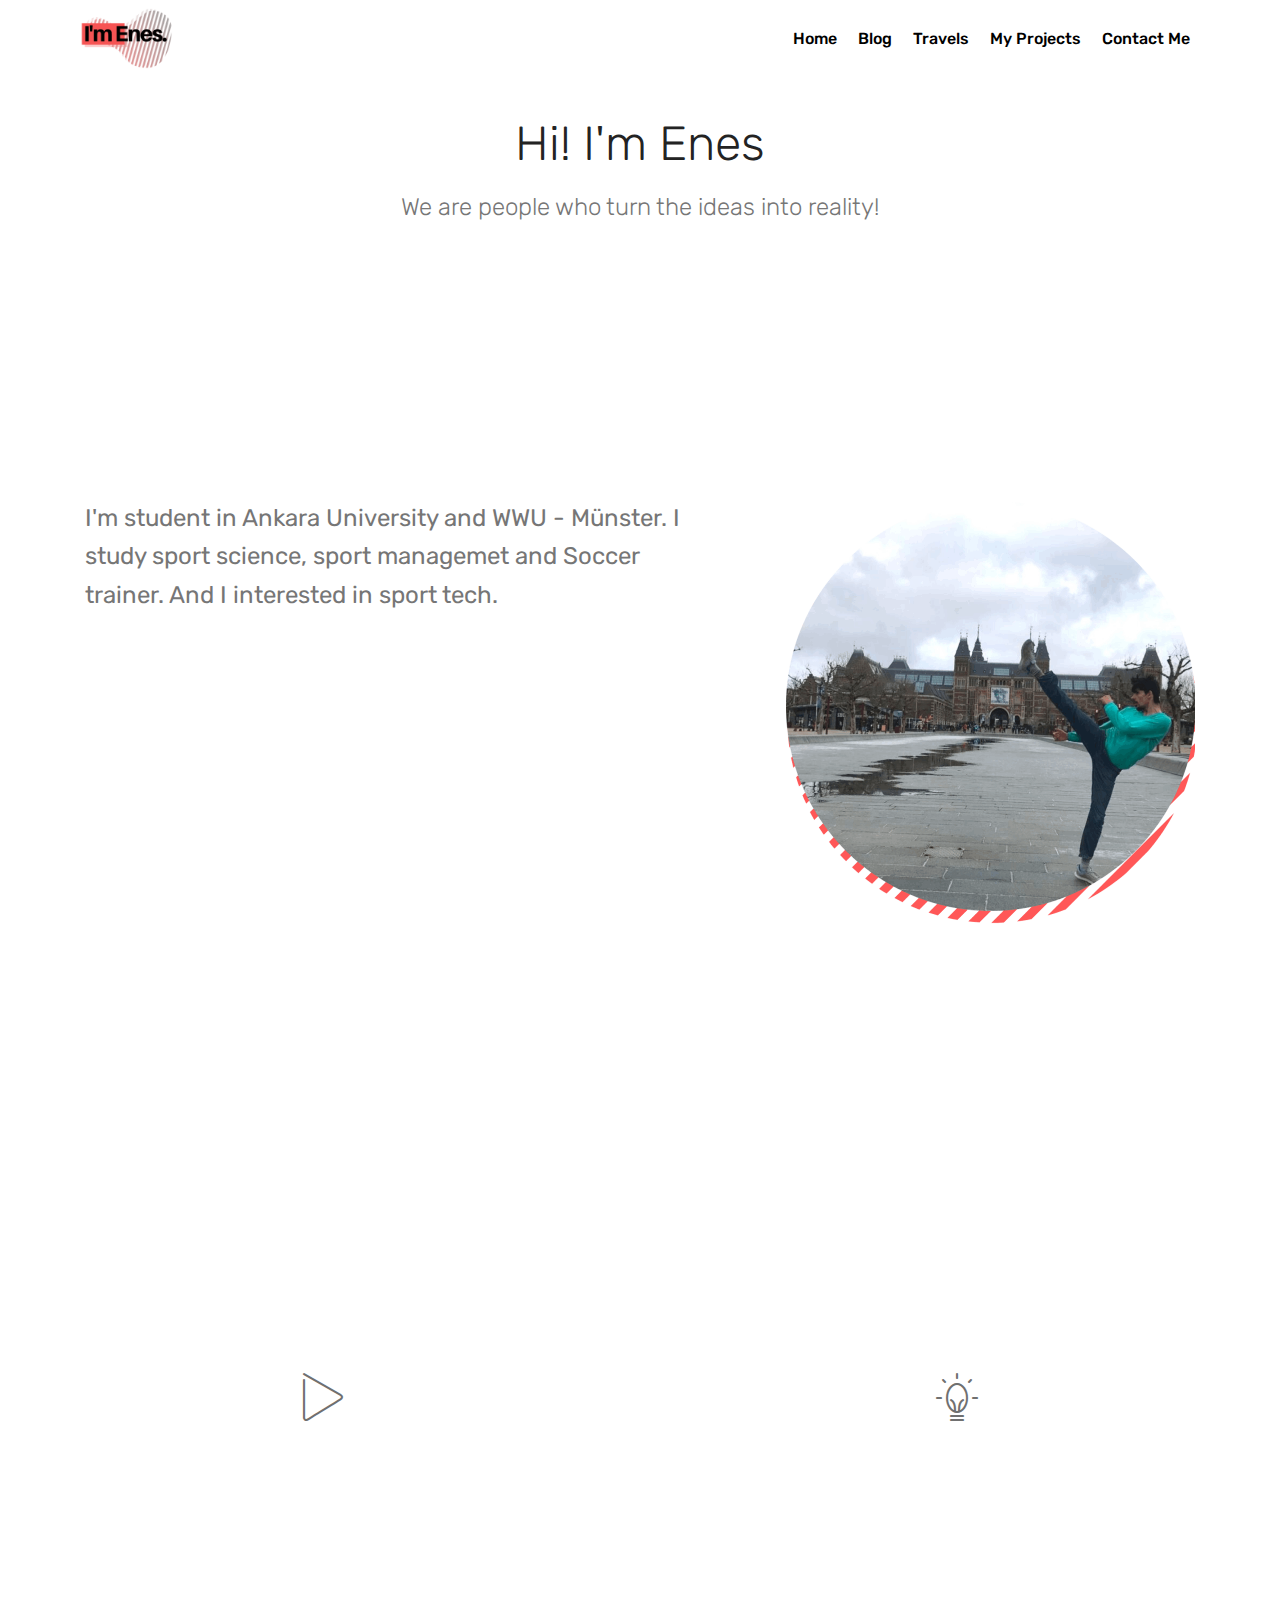
==== index.html @ cf28cf56 "index te bir takım değiştirmeler" ====
<!DOCTYPE html>
<html  >
<head>
  <!-- Site made with Mobirise Website Builder v4.10.2, https://mobirise.com -->
  <meta charset="UTF-8">
  <meta http-equiv="X-UA-Compatible" content="IE=edge">
  <meta name="generator" content="Mobirise v4.10.2, mobirise.com">
  <meta name="viewport" content="width=device-width, initial-scale=1, minimum-scale=1">
  <link rel="shortcut icon" href="assets/images/asset-0-122x80.png" type="image/x-icon">
  <meta name="description" content="">
  
  <title>Home</title>
  <link rel="stylesheet" href="assets/web/assets/mobirise-icons/mobirise-icons.css">
  <link rel="stylesheet" href="assets/tether/tether.min.css">
  <link rel="stylesheet" href="assets/bootstrap/css/bootstrap.min.css">
  <link rel="stylesheet" href="assets/bootstrap/css/bootstrap-grid.min.css">
  <link rel="stylesheet" href="assets/bootstrap/css/bootstrap-reboot.min.css">
  <link rel="stylesheet" href="assets/socicon/css/styles.css">
  <link rel="stylesheet" href="assets/animatecss/animate.min.css">
  <link rel="stylesheet" href="assets/dropdown/css/style.css">
  <link rel="stylesheet" href="assets/theme/css/style.css">
  <link rel="stylesheet" href="assets/mobirise/css/mbr-additional.css" type="text/css">
  
  
  
</head>
<body>
  <section class="menu cid-rWGUnuYXcT" once="menu" id="menu2-2">

    

    <nav class="navbar navbar-expand beta-menu navbar-dropdown align-items-center navbar-fixed-top navbar-toggleable-sm">
        <button class="navbar-toggler navbar-toggler-right" type="button" data-toggle="collapse" data-target="#navbarSupportedContent" aria-controls="navbarSupportedContent" aria-expanded="false" aria-label="Toggle navigation">
            <div class="hamburger">
                <span></span>
                <span></span>
                <span></span>
                <span></span>
            </div>
        </button>
        <div class="menu-logo">
            <div class="navbar-brand">
                <span class="navbar-logo">
                    <a href="index.html">
                        <img src="assets/images/asset-0-122x80.png" alt="Mobirise" title="" style="height: 3.8rem;">
                    </a>
                </span>
                
            </div>
        </div>
        <div class="collapse navbar-collapse" id="navbarSupportedContent">
            <ul class="navbar-nav nav-dropdown nav-right" data-app-modern-menu="true"><li class="nav-item">
                    <a class="nav-link link text-black display-4" href="index.html">Home</a>
                </li><li class="nav-item"><a class="nav-link link text-black display-4" href="https://mobirise.co">Blog</a></li><li class="nav-item"><a class="nav-link link text-black display-4" href="https://mobirise.co">Travels</a></li><li class="nav-item"><a class="nav-link link text-black display-4" href="https://mobirise.co">My Projects
                    </a></li>
                <li class="nav-item">
                    <a class="nav-link link text-black display-4" href="page1.html">Contact Me</a>
                </li></ul>
            
        </div>
    </nav>
</section>

<section class="engine"><a href="https://mobirise.info/v">free html templates</a></section><section class="mbr-section content4 cid-rWGWMas0RA" id="content4-6">

    

    <div class="container">
        <div class="media-container-row">
            <div class="title col-12 col-md-8">
                <h2 class="align-center pb-3 mbr-fonts-style display-2">Hi! I'm Enes</h2>
                <h3 class="mbr-section-subtitle align-center mbr-light mbr-fonts-style display-5">We are people who turn the ideas into reality!</h3>
                
            </div>
        </div>
    </div>
</section>

<section class="header3 cid-rWGWgvFX8y mbr-fullscreen" id="header3-5">

    

    

    <div class="container">
        <div class="media-container-row">
            <div class="mbr-figure" style="width: 70%;">
                <img src="assets/images/woman-and-pet-dog-clean-minimalist-instagram-story-818x1454.png" alt="enesefe" title="">
            </div>

            <div class="media-content">
                
                
                <div class="mbr-section-text mbr-white pb-3 ">
                    <p class="mbr-text mbr-fonts-style display-5">
                        I'm student in Ankara University and WWU - Münster. I study sport science, sport managemet and Soccer trainer. And I interested in sport tech.
                    </p>
                </div>
                
            </div>
        </div>
    </div>

</section>

<section class="features12 cid-rWH1m0wfPm" id="features12-7">
    
    

    

    <div class="container">
        <h2 class="mbr-section-title pb-2 mbr-fonts-style display-2">
            I'm a ...</h2>
        

        <div class="media-container-row pt-5">
            <div class="block-content align-right">
                <div class="card pl-3 pr-3 pb-5">
                    <div class="mbr-card-img-title">
                        <div class="card-img pb-3">
                             <span class="mbr-iconfont mbri-play"></span>
                        </div>
                        <div class="mbr-crt-title">
                            <h4 class="card-title py-2 mbr-crt-title mbr-fonts-style display-7">
                                Athelete</h4>
                        </div>
                    </div>                

                    <div class="card-box">
                        <p class="mbr-text mbr-section-text mbr-fonts-style display-7">
                            I’m play taekwondo, kickboxing and Muay Thai with 8 years of experience. And I interested in football market. I had a dream like a be olympics sportsman but I did not. No longer I focus other athlete. Maybe I can help them.
                        </p>
                    </div>
                </div>

                <div class="card pl-3 pr-3">
                    <div class="mbr-card-img-title">
                        <div class="card-img pb-3">
                            <span class="mbri-drag-n-drop2 mbr-iconfont"></span>
                        </div>
                        <div class="mbr-crt-title">
                            <h4 class="card-title py-2 mbr-crt-title mbr-fonts-style display-7">
                                Trainer
                            </h4>
                        </div>
                    </div>
                    <div class="card-box">
                        <p class="mbr-text mbr-section-text mbr-fonts-style display-7">I have a kids track and field coach, Reformer pilates coach certificate and I will take Football Level 3 certificate in next year.
<br>
<br></p>
                    </div>
                </div>
            </div>

            <div class="mbr-figure m-auto" style="width: 50%;">
                <img src="assets/images/dsc06671-982x653.jpg" alt="Mobirise" title="">
            </div>

            <div class="block-content align-left">
                <div class="card pl-3 pr-3 pb-5">
                    <div class="mbr-card-img-title">
                        <div class="card-img pb-3">
                             <span class="mbr-iconfont mbri-idea"></span>
                        </div>
                        <div class="mbr-crt-title">
                            <h4 class="card-title py-2 mbr-crt-title mbr-fonts-style display-7">Problem Solver</h4>
                        </div>
                    </div>                

                    <div class="card-box">
                        <p class="mbr-text mbr-section-text mbr-fonts-style display-7">
                            I’m a problem solver. I can solve if I see any problem.  You can look my products. I know Html, css and basic javascript. And I usually use bubble.is. Bubble is a visual programming. Maybe We can talk more. Send me a message.</p>
                    </div>
                </div>

                <div class="card pl-3 pr-3">
                    <div class="mbr-card-img-title">
                        <div class="card-img pb-3">
                            <span class="mbri-sites mbr-iconfont"></span>
                        </div>
                        <div class="mbr-crt-title">
                            <h4 class="card-title py-2 mbr-crt-title mbr-fonts-style display-7">
                                Entrepreneur
                            </h4>
                        </div>
                    </div>
                    <div class="card-box">
                        <p class="mbr-text mbr-section-text mbr-fonts-style display-7">
                            I ınterested in entrepreneurship. I have a basic startups and I keep going. My focus is future world.
                        </p>
                    </div>
                </div>
            </div>
        </div>
    </div>
</section>

<section class="services1 cid-rWH3f6E4Mh" id="services1-8">
    <!---->
    
    <!---->
    <!--Overlay-->
    
    <!--Container-->
    <div class="container">
        <div class="row justify-content-center">
            <!--Titles-->
            <div class="title pb-5 col-12">
                <h2 class="align-left pb-3 mbr-fonts-style display-1">Some Of My Work
</h2>
                
            </div>
            <!--Card-1-->
            <div class="card col-12 col-md-6 p-3 col-lg-3">
                <div class="card-wrapper">
                    <div class="card-img">
                        <img src="assets/images/genclerbirligi-500x500.png" alt="genclerbirligi" title="">
                    </div>
                    <div class="card-box">
                        <h4 class="card-title mbr-fonts-style display-5">
                            Haaydigencler.com</h4>
                        <p class="mbr-text mbr-fonts-style display-7">Gençlerbirliği is one of the football club team in Turkey super league. And this web app for academy players. Players can follow them performance at workout and Trainers can analysis this data with this app.</p>
                        <!--Btn-->
                        <div class="mbr-section-btn align-center"><a href="https://haydigencler.bubbleapps.io/" class="btn btn-success-outline display-4" target="_blank">Demo</a></div>
                    </div>
                </div>
            </div>
            <!--Card-2-->
            <div class="card col-12 col-md-6 p-3 col-lg-3">
                <div class="card-wrapper">
                    <div class="card-img">
                        <img src="assets/images/https-s3.amazonaws.com-appforest-uf-f1571072310686x833894702497605100-whatsapp20image202019-10-0220at2015.44.052028129-192x142.jpg" alt="teopratik" title="">
                    </div>
                    <div class="card-box">
                        <h4 class="card-title mbr-fonts-style display-5">
                            Teopratik</h4>
                        <p class="mbr-text mbr-fonts-style display-7">With this app, We can do test children from 9 years old to 17 years old. In this way you just input child parameters value and just wait 5 seconds, the results are ahead of you</p>
                        <!--Btn-->
                        <div class="mbr-section-btn align-center"><a href="http://teopratik.bubbleapps.io/" class="btn btn-success-outline display-4" target="_blank">Demo</a></div>
                    </div>
                </div>
            </div>
            <!--Card-3-->
            <div class="card col-12 col-md-6 p-3 col-lg-3">
                <div class="card-wrapper">
                    <div class="card-img">
                        <img src="assets/images/noun-166980.svg" alt="handballanalayze" title="">
                    </div>
                    <div class="card-box">
                        <h4 class="card-title mbr-fonts-style display-5">Handball Analyze System</h4>
                        <p class="mbr-text mbr-fonts-style display-7">Handball teams have a problem analyze in my country. And I created a web app. With this application, They can easily solve the analysis problem.​ And We are creating from your voice to results app.<br></p>
                        <!--Btn-->
                        <div class="mbr-section-btn align-center"><a href="https://analiz.bubbleapps.io/" class="btn btn-success-outline display-4" target="_blank">Demo</a></div>
                    </div>
                </div>
            </div>
            <!--Card-4-->
            <div class="card col-12 col-md-6 p-3 col-lg-3 last-child">
                <div class="card-wrapper">
                    <div class="card-img">
                        <img src="assets/images/icons8-f-64-64x64.png" alt="forcialonlinetraining" title="">
                    </div>
                    <div class="card-box">
                        <h4 class="card-title mbr-fonts-style display-5">Forcial Online Fitness
</h4>
                        <p class="mbr-text mbr-fonts-style display-7">
                            Forcial mean comes Fortius, Citius, Altius. Stronger, Faster, Higher. And we solved a problem who do work on online. And This site has about 1000 excercises vdeo and desription.You can send me a message if you work on online.
                        </p>
                        <!--Btn-->
                        <div class="mbr-section-btn align-center"><a href="https://forcial.bubbleapps.io/" class="btn btn-success-outline display-4" target="_blank">Demo</a></div>
                    </div>
                </div>
            </div>
        </div>
    </div>
</section>

<section once="footers" class="cid-rWHfeRupuS" id="footer7-f">

    

    

    <div class="container">
        <div class="media-container-row align-center mbr-white">
            <div class="row row-links">
                <ul class="foot-menu">
                    
                    
                    
                    
                    
                <li class="foot-menu-item mbr-fonts-style display-7"><a class="mbr-bold text-success" href="index.html" target="_blank">Home</a></li><li class="foot-menu-item mbr-fonts-style display-7">
                        <a class="mbr-bold text-success" href="#" target="_blank">Services</a>
                    </li><li class="foot-menu-item mbr-fonts-style display-7">
                        <a class="mbr-bold text-success" href="#" target="_blank">Get In Touch</a>
                    </li><li class="foot-menu-item mbr-fonts-style display-7">
                        <a class="mbr-bold text-success" href="#" target="_blank">Careers</a>
                    </li><li class="foot-menu-item mbr-fonts-style display-7"><a class="mbr-bold text-success" href="page1.html" target="_blank">Contact Me</a>&nbsp;</li></ul>
            </div>
            <div class="row social-row">
                <div class="social-list align-right pb-2">
                    
                    
                    
                    
                    
                    
                <div class="soc-item">
                        <a href="https://twitter.com/mobirise" target="_blank">
                            <span class="mbr-iconfont mbr-iconfont-social socicon-twitter socicon" style="color: rgb(246, 84, 84); fill: rgb(246, 84, 84);"></span>
                        </a>
                    </div><div class="soc-item">
                        <a href="https://www.facebook.com/pages/Mobirise/1616226671953247" target="_blank">
                            <span class="mbr-iconfont mbr-iconfont-social socicon-facebook socicon" style="color: rgb(246, 84, 84); fill: rgb(246, 84, 84);"></span>
                        </a>
                    </div><div class="soc-item">
                        <a href="https://www.youtube.com/c/mobirise" target="_blank">
                            <span class="mbr-iconfont mbr-iconfont-social socicon-instagram socicon" style="color: rgb(246, 84, 84); fill: rgb(246, 84, 84);"></span>
                        </a>
                    </div><div class="soc-item">
                        <a href="https://instagram.com/mobirise" target="_blank">
                            <span class="mbr-iconfont mbr-iconfont-social socicon-linkedin socicon" style="color: rgb(246, 84, 84); fill: rgb(246, 84, 84);"></span>
                        </a>
                    </div></div>
            </div>
            <div class="row row-copirayt">
                <p class="mbr-text mb-0 mbr-fonts-style mbr-white align-center display-7">
                    © iamenes.com - Enes efe deniyor babalar
                </p>
            </div>
        </div>
    </div>
</section>


  <script src="assets/web/assets/jquery/jquery.min.js"></script>
  <script src="assets/popper/popper.min.js"></script>
  <script src="assets/tether/tether.min.js"></script>
  <script src="assets/bootstrap/js/bootstrap.min.js"></script>
  <script src="assets/smoothscroll/smooth-scroll.js"></script>
  <script src="assets/touchswipe/jquery.touch-swipe.min.js"></script>
  <script src="assets/viewportchecker/jquery.viewportchecker.js"></script>
  <script src="assets/dropdown/js/script.min.js"></script>
  <script src="assets/theme/js/script.js"></script>
  
  
 <div id="scrollToTop" class="scrollToTop mbr-arrow-up"><a style="text-align: center;"><i class="mbr-arrow-up-icon mbr-arrow-up-icon-cm cm-icon cm-icon-smallarrow-up"></i></a></div>
    <input name="animation" type="hidden">
  </body>
</html>
---- assets/web/assets/mobirise-icons/mobirise-icons.css ----
@font-face {
  font-family: 'MobiriseIcons';
  src:  url('mobirise-icons.eot?spat4u');
  src:  url('mobirise-icons.eot?spat4u#iefix') format('embedded-opentype'),
    url('mobirise-icons.ttf?spat4u') format('truetype'),
    url('mobirise-icons.woff?spat4u') format('woff'),
    url('mobirise-icons.svg?spat4u#MobiriseIcons') format('svg');
  font-weight: normal;
  font-style: normal;
}

[class^="mbri-"], [class*=" mbri-"] {
  /* use !important to prevent issues with browser extensions that change fonts */
  font-family: MobiriseIcons !important;
  speak: none;
  font-style: normal;
  font-weight: normal;
  font-variant: normal;
  text-transform: none;
  line-height: 1;

  /* Better Font Rendering =========== */
  -webkit-font-smoothing: antialiased;
  -moz-osx-font-smoothing: grayscale;
}

.mbri-add-submenu:before {
  content: "\e900";
}
.mbri-alert:before {
  content: "\e901";
}
.mbri-align-center:before {
  content: "\e902";
}
.mbri-align-justify:before {
  content: "\e903";
}
.mbri-align-left:before {
  content: "\e904";
}
.mbri-align-right:before {
  content: "\e905";
}
.mbri-android:before {
  content: "\e906";
}
.mbri-apple:before {
  content: "\e907";
}
.mbri-arrow-down:before {
  content: "\e908";
}
.mbri-arrow-next:before {
  content: "\e909";
}
.mbri-arrow-prev:before {
  content: "\e90a";
}
.mbri-arrow-up:before {
  content: "\e90b";
}
.mbri-bold:before {
  content: "\e90c";
}
.mbri-bookmark:before {
  content: "\e90d";
}
.mbri-bootstrap:before {
  content: "\e90e";
}
.mbri-briefcase:before {
  content: "\e90f";
}
.mbri-browse:before {
  content: "\e910";
}
.mbri-bulleted-list:before {
  content: "\e911";
}
.mbri-calendar:before {
  content: "\e912";
}
.mbri-camera:before {
  content: "\e913";
}
.mbri-cart-add:before {
  content: "\e914";
}
.mbri-cart-full:before {
  content: "\e915";
}
.mbri-cash:before {
  content: "\e916";
}
.mbri-change-style:before {
  content: "\e917";
}
.mbri-chat:before {
  content: "\e918";
}
.mbri-clock:before {
  content: "\e919";
}
.mbri-close:before {
  content: "\e91a";
}
.mbri-cloud:before {
  content: "\e91b";
}
.mbri-code:before {
  content: "\e91c";
}
.mbri-contact-form:before {
  content: "\e91d";
}
.mbri-credit-card:before {
  content: "\e91e";
}
.mbri-cursor-click:before {
  content: "\e91f";
}
.mbri-cust-feedback:before {
  content: "\e920";
}
.mbri-database:before {
  content: "\e921";
}
.mbri-delivery:before {
  content: "\e922";
}
.mbri-desktop:before {
  content: "\e923";
}
.mbri-devices:before {
  content: "\e924";
}
.mbri-down:before {
  content: "\e925";
}
.mbri-download:before {
  content: "\e989";
}
.mbri-drag-n-drop:before {
  content: "\e927";
}
.mbri-drag-n-drop2:before {
  content: "\e928";
}
.mbri-edit:before {
  content: "\e929";
}
.mbri-edit2:before {
  content: "\e92a";
}
.mbri-error:before {
  content: "\e92b";
}
.mbri-extension:before {
  content: "\e92c";
}
.mbri-features:before {
  content: "\e92d";
}
.mbri-file:before {
  content: "\e92e";
}
.mbri-flag:before {
  content: "\e92f";
}
.mbri-folder:before {
  content: "\e930";
}
.mbri-gift:before {
  content: "\e931";
}
.mbri-github:before {
  content: "\e932";
}
.mbri-globe:before {
  content: "\e933";
}
.mbri-globe-2:before {
  content: "\e934";
}
.mbri-growing-chart:before {
  content: "\e935";
}
.mbri-hearth:before {
  content: "\e936";
}
.mbri-help:before {
  content: "\e937";
}
.mbri-home:before {
  content: "\e938";
}
.mbri-hot-cup:before {
  content: "\e939";
}
.mbri-idea:before {
  content: "\e93a";
}
.mbri-image-gallery:before {
  content: "\e93b";
}
.mbri-image-slider:before {
  content: "\e93c";
}
.mbri-info:before {
  content: "\e93d";
}
.mbri-italic:before {
  content: "\e93e";
}
.mbri-key:before {
  content: "\e93f";
}
.mbri-laptop:before {
  content: "\e940";
}
.mbri-layers:before {
  content: "\e941";
}
.mbri-left-right:before {
  content: "\e942";
}
.mbri-left:before {
  content: "\e943";
}
.mbri-letter:before {
  content: "\e944";
}
.mbri-like:before {
  content: "\e945";
}
.mbri-link:before {
  content: "\e946";
}
.mbri-lock:before {
  content: "\e947";
}
.mbri-login:before {
  content: "\e948";
}
.mbri-logout:before {
  content: "\e949";
}
.mbri-magic-stick:before {
  content: "\e94a";
}
.mbri-map-pin:before {
  content: "\e94b";
}
.mbri-menu:before {
  content: "\e94c";
}
.mbri-mobile:before {
  content: "\e94d";
}
.mbri-mobile2:before {
  content: "\e94e";
}
.mbri-mobirise:before {
  content: "\e94f";
}
.mbri-more-horizontal:before {
  content: "\e950";
}
.mbri-more-vertical:before {
  content: "\e951";
}
.mbri-music:before {
  content: "\e952";
}
.mbri-new-file:before {
  content: "\e953";
}
.mbri-numbered-list:before {
  content: "\e954";
}
.mbri-opened-folder:before {
  content: "\e955";
}
.mbri-pages:before {
  content: "\e956";
}
.mbri-paper-plane:before {
  content: "\e957";
}
.mbri-paperclip:before {
  content: "\e958";
}
.mbri-photo:before {
  content: "\e959";
}
.mbri-photos:before {
  content: "\e95a";
}
.mbri-pin:before {
  content: "\e95b";
}
.mbri-play:before {
  content: "\e95c";
}
.mbri-plus:before {
  content: "\e95d";
}
.mbri-preview:before {
  content: "\e95e";
}
.mbri-print:before {
  content: "\e95f";
}
.mbri-protect:before {
  content: "\e960";
}
.mbri-question:before {
  content: "\e961";
}
.mbri-quote-left:before {
  content: "\e962";
}
.mbri-quote-right:before {
  content: "\e963";
}
.mbri-refresh:before {
  content: "\e964";
}
.mbri-responsive:before {
  content: "\e965";
}
.mbri-right:before {
  content: "\e966";
}
.mbri-rocket:before {
  content: "\e967";
}
.mbri-sad-face:before {
  content: "\e968";
}
.mbri-sale:before {
  content: "\e969";
}
.mbri-save:before {
  content: "\e96a";
}
.mbri-search:before {
  content: "\e96b";
}
.mbri-setting:before {
  content: "\e96c";
}
.mbri-setting2:before {
  content: "\e96d";
}
.mbri-setting3:before {
  content: "\e96e";
}
.mbri-share:before {
  content: "\e96f";
}
.mbri-shopping-bag:before {
  content: "\e970";
}
.mbri-shopping-basket:before {
  content: "\e971";
}
.mbri-shopping-cart:before {
  content: "\e972";
}
.mbri-sites:before {
  content: "\e973";
}
.mbri-smile-face:before {
  content: "\e974";
}
.mbri-speed:before {
  content: "\e975";
}
.mbri-star:before {
  content: "\e976";
}
.mbri-success:before {
  content: "\e977";
}
.mbri-sun:before {
  content: "\e978";
}
.mbri-sun2:before {
  content: "\e979";
}
.mbri-tablet:before {
  content: "\e97a";
}
.mbri-tablet-vertical:before {
  content: "\e97b";
}
.mbri-target:before {
  content: "\e97c";
}
.mbri-timer:before {
  content: "\e97d";
}
.mbri-to-ftp:before {
  content: "\e97e";
}
.mbri-to-local-drive:before {
  content: "\e97f";
}
.mbri-touch-swipe:before {
  content: "\e980";
}
.mbri-touch:before {
  content: "\e981";
}
.mbri-trash:before {
  content: "\e982";
}
.mbri-underline:before {
  content: "\e983";
}
.mbri-unlink:before {
  content: "\e984";
}
.mbri-unlock:before {
  content: "\e985";
}
.mbri-up-down:before {
  content: "\e986";
}
.mbri-up:before {
  content: "\e987";
}
.mbri-update:before {
  content: "\e988";
}
.mbri-upload:before {
 content: "\e926"; 
}
.mbri-user:before {
  content: "\e98a";
}
.mbri-user2:before {
  content: "\e98b";
}
.mbri-users:before {
  content: "\e98c";
}
.mbri-video:before {
  content: "\e98d";
}
.mbri-video-play:before {
  content: "\e98e";
}
.mbri-watch:before {
  content: "\e98f";
}
.mbri-website-theme:before {
  content: "\e990";
}
.mbri-wifi:before {
  content: "\e991";
}
.mbri-windows:before {
  content: "\e992";
}
.mbri-zoom-out:before {
  content: "\e993";
}
.mbri-redo:before {
  content: "\e994";
}
.mbri-undo:before {
  content: "\e995";
}
---- assets/socicon/css/styles.css ----
@charset "UTF-8";

@font-face {
  font-family: "socicon";
  src:url("../fonts/socicon.eot");
  src:url("../fonts/socicon.eot?#iefix") format("embedded-opentype"),
    url("../fonts/socicon.woff") format("woff"),
    url("../fonts/socicon.ttf") format("truetype"),
    url("../fonts/socicon.svg#socicon") format("svg");
  font-weight: normal;
  font-style: normal;

}

[data-icon]:before {
  font-family: "socicon" !important;
  content: attr(data-icon);
  font-style: normal !important;
  font-weight: normal !important;
  font-variant: normal !important;
  text-transform: none !important;
  speak: none;
  line-height: 1;
  -webkit-font-smoothing: antialiased;
  -moz-osx-font-smoothing: grayscale;
}

[class^="socicon-"]:before,
[class*=" socicon-"]:before {
  font-family: "socicon" !important;
  font-style: normal !important;
  font-weight: normal !important;
  font-variant: normal !important;
  text-transform: none !important;
  speak: none;
  line-height: 1;
  -webkit-font-smoothing: antialiased;
  -moz-osx-font-smoothing: grayscale;
}

.socicon-modelmayhem:before {
  content: "\e000";
}
.socicon-mixcloud:before {
  content: "\e001";
}
.socicon-drupal:before {
  content: "\e002";
}
.socicon-swarm:before {
  content: "\e003";
}
.socicon-istock:before {
  content: "\e004";
}
.socicon-yammer:before {
  content: "\e005";
}
.socicon-ello:before {
  content: "\e006";
}
.socicon-stackoverflow:before {
  content: "\e007";
}
.socicon-persona:before {
  content: "\e008";
}
.socicon-triplej:before {
  content: "\e009";
}
.socicon-houzz:before {
  content: "\e00a";
}
.socicon-rss:before {
  content: "\e00b";
}
.socicon-paypal:before {
  content: "\e00c";
}
.socicon-odnoklassniki:before {
  content: "\e00d";
}
.socicon-airbnb:before {
  content: "\e00e";
}
.socicon-periscope:before {
  content: "\e00f";
}
.socicon-outlook:before {
  content: "\e010";
}
.socicon-coderwall:before {
  content: "\e011";
}
.socicon-tripadvisor:before {
  content: "\e012";
}
.socicon-appnet:before {
  content: "\e013";
}
.socicon-goodreads:before {
  content: "\e014";
}
.socicon-tripit:before {
  content: "\e015";
}
.socicon-lanyrd:before {
  content: "\e016";
}
.socicon-slideshare:before {
  content: "\e017";
}
.socicon-buffer:before {
  content: "\e018";
}
.socicon-disqus:before {
  content: "\e019";
}
.socicon-vkontakte:before {
  content: "\e01a";
}
.socicon-whatsapp:before {
  content: "\e01b";
}
.socicon-patreon:before {
  content: "\e01c";
}
.socicon-storehouse:before {
  content: "\e01d";
}
.socicon-pocket:before {
  content: "\e01e";
}
.socicon-mail:before {
  content: "\e01f";
}
.socicon-blogger:before {
  content: "\e020";
}
.socicon-technorati:before {
  content: "\e021";
}
.socicon-reddit:before {
  content: "\e022";
}
.socicon-dribbble:before {
  content: "\e023";
}
.socicon-stumbleupon:before {
  content: "\e024";
}
.socicon-digg:before {
  content: "\e025";
}
.socicon-envato:before {
  content: "\e026";
}
.socicon-behance:before {
  content: "\e027";
}
.socicon-delicious:before {
  content: "\e028";
}
.socicon-deviantart:before {
  content: "\e029";
}
.socicon-forrst:before {
  content: "\e02a";
}
.socicon-play:before {
  content: "\e02b";
}
.socicon-zerply:before {
  content: "\e02c";
}
.socicon-wikipedia:before {
  content: "\e02d";
}
.socicon-apple:before {
  content: "\e02e";
}
.socicon-flattr:before {
  content: "\e02f";
}
.socicon-github:before {
  content: "\e030";
}
.socicon-renren:before {
  content: "\e031";
}
.socicon-friendfeed:before {
  content: "\e032";
}
.socicon-newsvine:before {
  content: "\e033";
}
.socicon-identica:before {
  content: "\e034";
}
.socicon-bebo:before {
  content: "\e035";
}
.socicon-zynga:before {
  content: "\e036";
}
.socicon-steam:before {
  content: "\e037";
}
.socicon-xbox:before {
  content: "\e038";
}
.socicon-windows:before {
  content: "\e039";
}
.socicon-qq:before {
  content: "\e03a";
}
.socicon-douban:before {
  content: "\e03b";
}
.socicon-meetup:before {
  content: "\e03c";
}
.socicon-playstation:before {
  content: "\e03d";
}
.socicon-android:before {
  content: "\e03e";
}
.socicon-snapchat:before {
  content: "\e03f";
}
.socicon-twitter:before {
  content: "\e040";
}
.socicon-facebook:before {
  content: "\e041";
}
.socicon-googleplus:before {
  content: "\e042";
}
.socicon-pinterest:before {
  content: "\e043";
}
.socicon-foursquare:before {
  content: "\e044";
}
.socicon-yahoo:before {
  content: "\e045";
}
.socicon-skype:before {
  content: "\e046";
}
.socicon-yelp:before {
  content: "\e047";
}
.socicon-feedburner:before {
  content: "\e048";
}
.socicon-linkedin:before {
  content: "\e049";
}
.socicon-viadeo:before {
  content: "\e04a";
}
.socicon-xing:before {
  content: "\e04b";
}
.socicon-myspace:before {
  content: "\e04c";
}
.socicon-soundcloud:before {
  content: "\e04d";
}
.socicon-spotify:before {
  content: "\e04e";
}
.socicon-grooveshark:before {
  content: "\e04f";
}
.socicon-lastfm:before {
  content: "\e050";
}
.socicon-youtube:before {
  content: "\e051";
}
.socicon-vimeo:before {
  content: "\e052";
}
.socicon-dailymotion:before {
  content: "\e053";
}
.socicon-vine:before {
  content: "\e054";
}
.socicon-flickr:before {
  content: "\e055";
}
.socicon-500px:before {
  content: "\e056";
}
.socicon-wordpress:before {
  content: "\e058";
}
.socicon-tumblr:before {
  content: "\e059";
}
.socicon-twitch:before {
  content: "\e05a";
}
.socicon-8tracks:before {
  content: "\e05b";
}
.socicon-amazon:before {
  content: "\e05c";
}
.socicon-icq:before {
  content: "\e05d";
}
.socicon-smugmug:before {
  content: "\e05e";
}
.socicon-ravelry:before {
  content: "\e05f";
}
.socicon-weibo:before {
  content: "\e060";
}
.socicon-baidu:before {
  content: "\e061";
}
.socicon-angellist:before {
  content: "\e062";
}
.socicon-ebay:before {
  content: "\e063";
}
.socicon-imdb:before {
  content: "\e064";
}
.socicon-stayfriends:before {
  content: "\e065";
}
.socicon-residentadvisor:before {
  content: "\e066";
}
.socicon-google:before {
  content: "\e067";
}
.socicon-yandex:before {
  content: "\e068";
}
.socicon-sharethis:before {
  content: "\e069";
}
.socicon-bandcamp:before {
  content: "\e06a";
}
.socicon-itunes:before {
  content: "\e06b";
}
.socicon-deezer:before {
  content: "\e06c";
}
.socicon-telegram:before {
  content: "\e06e";
}
.socicon-openid:before {
  content: "\e06f";
}
.socicon-amplement:before {
  content: "\e070";
}
.socicon-viber:before {
  content: "\e071";
}
.socicon-zomato:before {
  content: "\e072";
}
.socicon-draugiem:before {
  content: "\e074";
}
.socicon-endomodo:before {
  content: "\e075";
}
.socicon-filmweb:before {
  content: "\e076";
}
.socicon-stackexchange:before {
  content: "\e077";
}
.socicon-wykop:before {
  content: "\e078";
}
.socicon-teamspeak:before {
  content: "\e079";
}
.socicon-teamviewer:before {
  content: "\e07a";
}
.socicon-ventrilo:before {
  content: "\e07b";
}
.socicon-younow:before {
  content: "\e07c";
}
.socicon-raidcall:before {
  content: "\e07d";
}
.socicon-mumble:before {
  content: "\e07e";
}
.socicon-medium:before {
  content: "\e06d";
}
.socicon-bebee:before {
  content: "\e07f";
}
.socicon-hitbox:before {
  content: "\e080";
}
.socicon-reverbnation:before {
  content: "\e081";
}
.socicon-formulr:before {
  content: "\e082";
}
.socicon-instagram:before {
  content: "\e057";
}
.socicon-battlenet:before {
  content: "\e083";
}
.socicon-chrome:before {
  content: "\e084";
}
.socicon-discord:before {
  content: "\e086";
}
.socicon-issuu:before {
  content: "\e087";
}
.socicon-macos:before {
  content: "\e088";
}
.socicon-firefox:before {
  content: "\e089";
}
.socicon-opera:before {
  content: "\e08d";
}
.socicon-keybase:before {
  content: "\e090";
}
.socicon-alliance:before {
  content: "\e091";
}
.socicon-livejournal:before {
  content: "\e092";
}
.socicon-googlephotos:before {
  content: "\e093";
}
.socicon-horde:before {
  content: "\e094";
}
.socicon-etsy:before {
  content: "\e095";
}
.socicon-zapier:before {
  content: "\e096";
}
.socicon-google-scholar:before {
  content: "\e097";
}
.socicon-researchgate:before {
  content: "\e098";
}
.socicon-wechat:before {
  content: "\e099";
}
.socicon-strava:before {
  content: "\e09a";
}
.socicon-line:before {
  content: "\e09b";
}
.socicon-lyft:before {
  content: "\e09c";
}
.socicon-uber:before {
  content: "\e09d";
}
.socicon-songkick:before {
  content: "\e09e";
}
.socicon-viewbug:before {
  content: "\e09f";
}
.socicon-googlegroups:before {
  content: "\e0a0";
}
.socicon-quora:before {
  content: "\e073";
}
.socicon-diablo:before {
  content: "\e085";
}
.socicon-blizzard:before {
  content: "\e0a1";
}
.socicon-hearthstone:before {
  content: "\e08b";
}
.socicon-heroes:before {
  content: "\e08a";
}
.socicon-overwatch:before {
  content: "\e08c";
}
.socicon-warcraft:before {
  content: "\e08e";
}
.socicon-starcraft:before {
  content: "\e08f";
}
.socicon-beam:before {
  content: "\e0a2";
}
.socicon-curse:before {
  content: "\e0a3";
}
.socicon-player:before {
  content: "\e0a4";
}
.socicon-streamjar:before {
  content: "\e0a5";
}
.socicon-nintendo:before {
  content: "\e0a6";
}
.socicon-hellocoton:before {
  content: "\e0a7";
}
---- assets/dropdown/css/style.css ----
.navbar-dropdown {
  left: 0;
  padding: 0;
  position: absolute;
  right: 0;
  top: 0;
  transition: all 0.45s ease;
  z-index: 1030;
  background: #282828; }
  .navbar-dropdown .navbar-logo {
    margin-right: 0.8rem;
    transition: margin 0.3s ease-in-out;
    vertical-align: middle; }
    .navbar-dropdown .navbar-logo img {
      height: 3.125rem;
      transition: all 0.3s ease-in-out; }
    .navbar-dropdown .navbar-logo.mbr-iconfont {
      font-size: 3.125rem;
      line-height: 3.125rem; }
  .navbar-dropdown .navbar-caption {
    font-weight: 700;
    white-space: normal;
    vertical-align: -4px;
    line-height: 3.125rem !important; }
    .navbar-dropdown .navbar-caption, .navbar-dropdown .navbar-caption:hover {
      color: inherit;
      text-decoration: none; }
  .navbar-dropdown .mbr-iconfont + .navbar-caption {
    vertical-align: -1px; }
  .navbar-dropdown.navbar-fixed-top {
    position: fixed; }
  .navbar-dropdown .navbar-brand span {
    vertical-align: -4px; }
  .navbar-dropdown.bg-color.transparent {
    background: none; }
  .navbar-dropdown.navbar-short .navbar-brand {
    padding: 0.625rem 0; }
    .navbar-dropdown.navbar-short .navbar-brand span {
      vertical-align: -1px; }
  .navbar-dropdown.navbar-short .navbar-caption {
    line-height: 2.375rem !important;
    vertical-align: -2px; }
  .navbar-dropdown.navbar-short .navbar-logo {
    margin-right: 0.5rem; }
    .navbar-dropdown.navbar-short .navbar-logo img {
      height: 2.375rem; }
    .navbar-dropdown.navbar-short .navbar-logo.mbr-iconfont {
      font-size: 2.375rem;
      line-height: 2.375rem; }
  .navbar-dropdown.navbar-short .mbr-table-cell {
    height: 3.625rem; }
  .navbar-dropdown .navbar-close {
    left: 0.6875rem;
    position: fixed;
    top: 0.75rem;
    z-index: 1000; }
  .navbar-dropdown .hamburger-icon {
    content: "";
    display: inline-block;
    vertical-align: middle;
    width: 16px;
    -webkit-box-shadow: 0 -6px 0 1px #282828,0 0 0 1px #282828,0 6px 0 1px #282828;
    -moz-box-shadow: 0 -6px 0 1px #282828,0 0 0 1px #282828,0 6px 0 1px #282828;
    box-shadow: 0 -6px 0 1px #282828,0 0 0 1px #282828,0 6px 0 1px #282828; }

.dropdown-menu .dropdown-toggle[data-toggle="dropdown-submenu"]::after {
  border-bottom: 0.35em solid transparent;
  border-left: 0.35em solid;
  border-right: 0;
  border-top: 0.35em solid transparent;
  margin-left: 0.3rem; }

.dropdown-menu .dropdown-item:focus {
  outline: 0; }

.nav-dropdown {
  font-size: 0.75rem;
  font-weight: 500;
  height: auto !important; }
  .nav-dropdown .nav-btn {
    padding-left: 1rem; }
  .nav-dropdown .link {
    margin: .667em 1.667em;
    font-weight: 500;
    padding: 0;
    transition: color .2s ease-in-out; }
    .nav-dropdown .link.dropdown-toggle {
      margin-right: 2.583em; }
      .nav-dropdown .link.dropdown-toggle::after {
        margin-left: .25rem;
        border-top: 0.35em solid;
        border-right: 0.35em solid transparent;
        border-left: 0.35em solid transparent;
        border-bottom: 0; }
      .nav-dropdown .link.dropdown-toggle[aria-expanded="true"] {
        margin: 0;
        padding: 0.667em 3.263em  0.667em 1.667em; }
  .nav-dropdown .link::after,
  .nav-dropdown .dropdown-item::after {
    color: inherit; }
  .nav-dropdown .btn {
    font-size: 0.75rem;
    font-weight: 700;
    letter-spacing: 0;
    margin-bottom: 0;
    padding-left: 1.25rem;
    padding-right: 1.25rem; }
  .nav-dropdown .dropdown-menu {
    border-radius: 0;
    border: 0;
    left: 0;
    margin: 0;
    padding-bottom: 1.25rem;
    padding-top: 1.25rem;
    position: relative; }
  .nav-dropdown .dropdown-submenu {
    margin-left: 0.125rem;
    top: 0; }
  .nav-dropdown .dropdown-item {
    font-weight: 500;
    line-height: 2;
    padding: 0.3846em 4.615em 0.3846em 1.5385em;
    position: relative;
    transition: color .2s ease-in-out, background-color .2s ease-in-out; }
    .nav-dropdown .dropdown-item::after {
      margin-top: -0.3077em;
      position: absolute;
      right: 1.1538em;
      top: 50%; }
    .nav-dropdown .dropdown-item:focus, .nav-dropdown .dropdown-item:hover {
      background: none; }

@media (max-width: 767px) {
  .nav-dropdown.navbar-toggleable-sm {
    bottom: 0;
    display: none;
    left: 0;
    overflow-x: hidden;
    position: fixed;
    top: 0;
    transform: translateX(-100%);
    -ms-transform: translateX(-100%);
    -webkit-transform: translateX(-100%);
    width: 18.75rem;
    z-index: 999; } }
.nav-dropdown.navbar-toggleable-xl {
  bottom: 0;
  display: none;
  left: 0;
  overflow-x: hidden;
  position: fixed;
  top: 0;
  transform: translateX(-100%);
  -ms-transform: translateX(-100%);
  -webkit-transform: translateX(-100%);
  width: 18.75rem;
  z-index: 999; }

.nav-dropdown-sm {
  display: block !important;
  overflow-x: hidden;
  overflow: auto;
  padding-top: 3.875rem; }
  .nav-dropdown-sm::after {
    content: "";
    display: block;
    height: 3rem;
    width: 100%; }
  .nav-dropdown-sm.collapse.in ~ .navbar-close {
    display: block !important; }
  .nav-dropdown-sm.collapsing, .nav-dropdown-sm.collapse.in {
    transform: translateX(0);
    -ms-transform: translateX(0);
    -webkit-transform: translateX(0);
    transition: all 0.25s ease-out;
    -webkit-transition: all 0.25s ease-out;
    background: #282828; }
  .nav-dropdown-sm.collapsing[aria-expanded="false"] {
    transform: translateX(-100%);
    -ms-transform: translateX(-100%);
    -webkit-transform: translateX(-100%); }
  .nav-dropdown-sm .nav-item {
    display: block;
    margin-left: 0 !important;
    padding-left: 0; }
  .nav-dropdown-sm .link,
  .nav-dropdown-sm .dropdown-item {
    border-top: 1px dotted rgba(255, 255, 255, 0.1);
    font-size: 0.8125rem;
    line-height: 1.6;
    margin: 0 !important;
    padding: 0.875rem 2.4rem 0.875rem 1.5625rem !important;
    position: relative;
    white-space: normal; }
    .nav-dropdown-sm .link:focus, .nav-dropdown-sm .link:hover,
    .nav-dropdown-sm .dropdown-item:focus,
    .nav-dropdown-sm .dropdown-item:hover {
      background: rgba(0, 0, 0, 0.2) !important;
      color: #c0a375; }
  .nav-dropdown-sm .nav-btn {
    position: relative;
    padding: 1.5625rem 1.5625rem 0 1.5625rem; }
    .nav-dropdown-sm .nav-btn::before {
      border-top: 1px dotted rgba(255, 255, 255, 0.1);
      content: "";
      left: 0;
      position: absolute;
      top: 0;
      width: 100%; }
    .nav-dropdown-sm .nav-btn + .nav-btn {
      padding-top: 0.625rem; }
      .nav-dropdown-sm .nav-btn + .nav-btn::before {
        display: none; }
  .nav-dropdown-sm .btn {
    padding: 0.625rem 0; }
  .nav-dropdown-sm .dropdown-toggle[data-toggle="dropdown-submenu"]::after {
    margin-left: .25rem;
    border-top: 0.35em solid;
    border-right: 0.35em solid transparent;
    border-left: 0.35em solid transparent;
    border-bottom: 0; }
  .nav-dropdown-sm .dropdown-toggle[data-toggle="dropdown-submenu"][aria-expanded="true"]::after {
    border-top: 0;
    border-right: 0.35em solid transparent;
    border-left: 0.35em solid transparent;
    border-bottom: 0.35em solid; }
  .nav-dropdown-sm .dropdown-menu {
    margin: 0;
    padding: 0;
    position: relative;
    top: 0;
    left: 0;
    width: 100%;
    border: 0;
    float: none;
    border-radius: 0;
    background: none; }
  .nav-dropdown-sm .dropdown-submenu {
    left: 100%;
    margin-left: 0.125rem;
    margin-top: -1.25rem;
    top: 0; }

.navbar-toggleable-sm .nav-dropdown .dropdown-menu {
  position: absolute; }

.navbar-toggleable-sm .nav-dropdown .dropdown-submenu {
  left: 100%;
  margin-left: 0.125rem;
  margin-top: -1.25rem;
  top: 0; }

.navbar-toggleable-sm.opened .nav-dropdown .dropdown-menu {
  position: relative; }

.navbar-toggleable-sm.opened .nav-dropdown .dropdown-submenu {
  left: 0;
  margin-left: 00rem;
  margin-top: 0rem;
  top: 0; }

.is-builder .nav-dropdown.collapsing {
  transition: none !important; }

/*# sourceMappingURL=style.css.map */
---- assets/theme/css/style.css ----
/*!
 * Mobirise v4 theme (https://mobirise.com/)
 * Copyright 2017 Mobirise
 */
section {
  background-color: #eeeeee; }

section,
.container,
.container-fluid {
  position: relative;
  word-wrap: break-word; }

a.mbr-iconfont:hover {
  text-decoration: none; }

.article .lead p, .article .lead ul, .article .lead ol, .article .lead pre, .article .lead blockquote {
  margin-bottom: 0; }

a {
  font-style: normal;
  font-weight: 400;
  cursor: pointer; }
  a, a:hover {
    text-decoration: none; }

figure {
  margin-bottom: 0; }

body {
  color: #232323; }

h1, h2, h3, h4, h5, h6,
.h1, .h2, .h3, .h4, .h5, .h6,
.display-1, .display-2, .display-3, .display-4 {
  line-height: 1;
  word-break: break-word;
  word-wrap: break-word; }

b, strong {
  font-weight: bold; }

blockquote {
  padding: 10px 0 10px 20px;
  position: relative;
  border-left: 2px solid;
  border-color: #ff3366; }

input:-webkit-autofill, input:-webkit-autofill:hover, input:-webkit-autofill:focus, input:-webkit-autofill:active {
  transition-delay: 9999s;
  transition-property: background-color, color; }

textarea[type="hidden"] {
  display: none; }

body {
  position: relative; }

section {
  background-position: 50% 50%;
  background-repeat: no-repeat;
  background-size: cover; }
  section .mbr-background-video,
  section .mbr-background-video-preview {
    position: absolute;
    bottom: 0;
    left: 0;
    right: 0;
    top: 0; }

.hidden {
  visibility: hidden; }

.mbr-z-index20 {
  z-index: 20; }

/*! Base colors */
.mbr-white {
  color: #ffffff; }

.mbr-black {
  color: #000000; }

.mbr-bg-white {
  background-color: #ffffff; }

.mbr-bg-black {
  background-color: #000000; }

/*! Text-aligns */
.align-left {
  text-align: left; }

.align-center {
  text-align: center; }

.align-right {
  text-align: right; }

@media (max-width: 767px) {
  .align-left, .align-center, .align-right, .mbr-section-btn, .mbr-section-title {
    text-align: center; } }
/*! Font-weight  */
.mbr-light {
  font-weight: 300; }

.mbr-regular {
  font-weight: 400; }

.mbr-semibold {
  font-weight: 500; }

.mbr-bold {
  font-weight: 700; }

/*! Media  */
.media-size-item {
  -webkit-flex: 1 1 auto;
  -moz-flex: 1 1 auto;
  -ms-flex: 1 1 auto;
  -o-flex: 1 1 auto;
  flex: 1 1 auto; }

.media-content {
  -webkit-flex-basis: 100%;
  flex-basis: 100%; }

.media-container-row {
  display: -ms-flexbox;
  display: -webkit-flex;
  display: flex;
  -webkit-flex-direction: row;
  -ms-flex-direction: row;
  flex-direction: row;
  -webkit-flex-wrap: wrap;
  -ms-flex-wrap: wrap;
  flex-wrap: wrap;
  -webkit-justify-content: center;
  -ms-flex-pack: center;
  justify-content: center;
  -webkit-align-content: center;
  -ms-flex-line-pack: center;
  align-content: center;
  -webkit-align-items: start;
  -ms-flex-align: start;
  align-items: start; }
  .media-container-row .media-size-item {
    width: 400px; }

.media-container-column {
  display: -ms-flexbox;
  display: -webkit-flex;
  display: flex;
  -webkit-flex-direction: column;
  -ms-flex-direction: column;
  flex-direction: column;
  -webkit-flex-wrap: wrap;
  -ms-flex-wrap: wrap;
  flex-wrap: wrap;
  -webkit-justify-content: center;
  -ms-flex-pack: center;
  justify-content: center;
  -webkit-align-content: center;
  -ms-flex-line-pack: center;
  align-content: center;
  -webkit-align-items: stretch;
  -ms-flex-align: stretch;
  align-items: stretch; }
  .media-container-column > * {
    width: 100%; }

@media (min-width: 992px) {
  .media-container-row {
    -webkit-flex-wrap: nowrap;
    -ms-flex-wrap: nowrap;
    flex-wrap: nowrap; } }
figure {
  overflow: hidden; }

figure[mbr-media-size] {
  transition: width 0.1s; }

.mbr-figure img, .mbr-figure iframe {
  display: block;
  width: 100%; }

.card {
  background-color: transparent;
  border: none; }

.card-box {
  width: 100%; }

.card-img {
  text-align: center;
  flex-shrink: 0;
  -webkit-flex-shrink: 0; }

.media {
  max-width: 100%;
  margin: 0 auto; }

.mbr-figure {
  -ms-flex-item-align: center;
  -ms-grid-row-align: center;
  -webkit-align-self: center;
  align-self: center; }

.media-container > div {
  max-width: 100%; }

.mbr-figure img, .card-img img {
  width: 100%; }

@media (max-width: 991px) {
  .media-size-item {
    width: auto !important; }

  .media {
    width: auto; }

  .mbr-figure {
    width: 100% !important; } }
/*! Buttons */
.mbr-section-btn {
  margin-left: -.25rem;
  margin-right: -.25rem;
  font-size: 0; }

nav .mbr-section-btn {
  margin-left: 0rem;
  margin-right: 0rem; }

/*! Btn icon margin */
.btn .mbr-iconfont, .btn.btn-sm .mbr-iconfont {
  cursor: pointer;
  margin-right: 0.5rem; }

.btn.btn-md .mbr-iconfont, .btn.btn-md .mbr-iconfont {
  margin-right: 0.8rem; }

.mbr-regular {
  font-weight: 400; }

.mbr-semibold {
  font-weight: 500; }

.mbr-bold {
  font-weight: 700; }

[type="submit"] {
  -webkit-appearance: none; }

/*! Full-screen */
.mbr-fullscreen .mbr-overlay {
  min-height: 100vh; }

.mbr-fullscreen {
  display: flex;
  display: -webkit-flex;
  display: -moz-flex;
  display: -ms-flex;
  display: -o-flex;
  align-items: center;
  -webkit-align-items: center;
  min-height: 100vh;
  padding-top: 3rem;
  padding-bottom: 3rem; }

/*! Map */
.map {
  height: 25rem;
  position: relative; }
  .map iframe {
    width: 100%;
    height: 100%; }

/* Form */
.form-asterisk {
  font-family: initial;
  position: absolute;
  top: -2px;
  font-weight: normal; }

/*! Scroll to top arrow */
.mbr-arrow-up {
  bottom: 25px;
  right: 90px;
  position: fixed;
  text-align: right;
  z-index: 5000;
  color: #ffffff;
  font-size: 32px;
  transform: rotate(180deg);
  -webkit-transform: rotate(180deg); }

.mbr-arrow-up a {
  background: rgba(0, 0, 0, 0.2);
  border-radius: 3px;
  color: #fff;
  display: inline-block;
  height: 60px;
  width: 60px;
  outline-style: none !important;
  position: relative;
  text-decoration: none;
  transition: all .3s ease-in-out;
  cursor: pointer;
  text-align: center; }
  .mbr-arrow-up a:hover {
    background-color: rgba(0, 0, 0, 0.4); }
  .mbr-arrow-up a i {
    line-height: 60px; }

.mbr-arrow-up-icon {
  display: block;
  color: #fff; }

.mbr-arrow-up-icon::before {
  content: "\203a";
  display: inline-block;
  font-family: serif;
  font-size: 32px;
  line-height: 1;
  font-style: normal;
  position: relative;
  top: 6px;
  left: -4px;
  -webkit-transform: rotate(-90deg);
  transform: rotate(-90deg); }

/*! Arrow Down */
.mbr-arrow {
  position: absolute;
  bottom: 45px;
  left: 50%;
  width: 60px;
  height: 60px;
  cursor: pointer;
  background-color: rgba(80, 80, 80, 0.5);
  border-radius: 50%;
  -webkit-transform: translateX(-50%);
  transform: translateX(-50%); }
  .mbr-arrow > a {
    display: inline-block;
    text-decoration: none;
    outline-style: none;
    -webkit-animation: arrowdown 1.7s ease-in-out infinite;
    animation: arrowdown 1.7s ease-in-out infinite; }
    .mbr-arrow > a > i {
      position: absolute;
      top: -2px;
      left: 15px;
      font-size: 2rem; }

@keyframes arrowdown {
  0% {
    transform: translateY(0px);
    -webkit-transform: translateY(0px); }
  50% {
    transform: translateY(-5px);
    -webkit-transform: translateY(-5px); }
  100% {
    transform: translateY(0px);
    -webkit-transform: translateY(0px); } }
@-webkit-keyframes arrowdown {
  0% {
    transform: translateY(0px);
    -webkit-transform: translateY(0px); }
  50% {
    transform: translateY(-5px);
    -webkit-transform: translateY(-5px); }
  100% {
    transform: translateY(0px);
    -webkit-transform: translateY(0px); } }
@media (max-width: 500px) {
  .mbr-arrow-up {
    left: 50%;
    right: auto;
    transform: translateX(-50%) rotate(180deg);
    -webkit-transform: translateX(-50%) rotate(180deg); } }
/*Gradients animation*/
@keyframes gradient-animation {
  from {
    background-position: 0% 100%;
    animation-timing-function: ease-in-out; }
  to {
    background-position: 100% 0%;
    animation-timing-function: ease-in-out; } }
@-webkit-keyframes gradient-animation {
  from {
    background-position: 0% 100%;
    animation-timing-function: ease-in-out; }
  to {
    background-position: 100% 0%;
    animation-timing-function: ease-in-out; } }
.bg-gradient {
  background-size: 200% 200%;
  animation: gradient-animation 5s infinite alternate;
  -webkit-animation: gradient-animation 5s infinite alternate; }

.menu .navbar-brand {
  display: -webkit-flex; }
  .menu .navbar-brand span {
    display: flex;
    display: -webkit-flex; }
  .menu .navbar-brand .navbar-caption-wrap {
    display: -webkit-flex; }
  .menu .navbar-brand .navbar-logo img {
    display: -webkit-flex; }
@media (min-width: 768px) and (max-width: 991px) {
  .menu .navbar-toggleable-sm .navbar-nav {
    display: -webkit-box;
    display: -webkit-flex;
    display: -ms-flexbox; } }
@media (max-width: 991px) {
  .menu .navbar-collapse {
    max-height: 93.5vh; }
    .menu .navbar-collapse.show {
      overflow: auto; } }
@media (min-width: 992px) {
  .menu .navbar-nav.nav-dropdown {
    display: -webkit-flex; }
  .menu .navbar-toggleable-sm .navbar-collapse {
    display: -webkit-flex !important; } }
@media (max-width: 767px) {
  .menu .navbar-collapse {
    max-height: 80vh; } }

.navbar {
  display: -webkit-flex;
  -webkit-flex-wrap: wrap;
  -webkit-align-items: center;
  -webkit-justify-content: space-between; }

.navbar-collapse {
  -webkit-flex-basis: 100%;
  -webkit-flex-grow: 1;
  -webkit-align-items: center; }

.nav-dropdown .link {
  padding: .667em 1.667em !important;
  margin: 0 !important; }

.nav {
  display: -webkit-flex;
  -webkit-flex-wrap: wrap; }

.row {
  display: -webkit-flex;
  -webkit-flex-wrap: wrap; }

.justify-content-center {
  -webkit-justify-content: center; }

.form-inline {
  display: -webkit-flex;
  -webkit-flex-flow: row wrap;
  -webkit-align-items: center; }

.card-wrapper {
  -webkit-flex: 1; }

.carousel-control {
  z-index: 10;
  display: -webkit-flex;
  -webkit-align-items: center;
  -webkit-justify-content: center; }

.carousel-controls {
  display: -webkit-flex; }

.media {
  display: -webkit-flex; }

.form-group:focus {
  outline: none; }

.jq-selectbox__select {
  padding: 1.07em .5em;
  position: absolute;
  top: 0;
  left: 0;
  width: 100%; }

.jq-selectbox__dropdown {
  position: absolute;
  top: 100% !important;
  left: 0 !important;
  width: 100% !important; }

.jq-selectbox__trigger-arrow {
  transform: translateY(-50%); }

.jq-selectbox li {
  padding: 1.07em .5em; }

.modal-dialog, .modal-content {
  height: 100%; }

.modal-dialog .carousel-inner {
  height: 100%;
  height: -webkit-fill-available;
  height: fill-available; }

.carousel-item {
  text-align: center; }

.carousel-item img {
  margin: auto; }
.engine {
	position: absolute;
	text-indent: -2400px;
	text-align: center;
	padding: 0;
	top: 0;
	left: -2400px;
}
---- assets/mobirise/css/mbr-additional.css ----
@import url(https://fonts.googleapis.com/css?family=Rubik:300,300i,400,400i,500,500i,700,700i,900,900i);





body {
  font-style: normal;
  line-height: 1.5;
}
.mbr-section-title {
  font-style: normal;
  line-height: 1.2;
}
.mbr-section-subtitle {
  line-height: 1.3;
}
.mbr-text {
  font-style: normal;
  line-height: 1.6;
}
.display-1 {
  font-family: 'Rubik', sans-serif;
  font-size: 4.25rem;
}
.display-1 > .mbr-iconfont {
  font-size: 6.8rem;
}
.display-2 {
  font-family: 'Rubik', sans-serif;
  font-size: 3rem;
}
.display-2 > .mbr-iconfont {
  font-size: 4.8rem;
}
.display-4 {
  font-family: 'Rubik', sans-serif;
  font-size: 1rem;
}
.display-4 > .mbr-iconfont {
  font-size: 1.6rem;
}
.display-5 {
  font-family: 'Rubik', sans-serif;
  font-size: 1.5rem;
}
.display-5 > .mbr-iconfont {
  font-size: 2.4rem;
}
.display-7 {
  font-family: 'Rubik', sans-serif;
  font-size: 1rem;
}
.display-7 > .mbr-iconfont {
  font-size: 1.6rem;
}
/* ---- Fluid typography for mobile devices ---- */
/* 1.4 - font scale ratio ( bootstrap == 1.42857 ) */
/* 100vw - current viewport width */
/* (48 - 20)  48 == 48rem == 768px, 20 == 20rem == 320px(minimal supported viewport) */
/* 0.65 - min scale variable, may vary */
@media (max-width: 768px) {
  .display-1 {
    font-size: 3.4rem;
    font-size: calc( 2.1374999999999997rem + (4.25 - 2.1374999999999997) * ((100vw - 20rem) / (48 - 20)));
    line-height: calc( 1.4 * (2.1374999999999997rem + (4.25 - 2.1374999999999997) * ((100vw - 20rem) / (48 - 20))));
  }
  .display-2 {
    font-size: 2.4rem;
    font-size: calc( 1.7rem + (3 - 1.7) * ((100vw - 20rem) / (48 - 20)));
    line-height: calc( 1.4 * (1.7rem + (3 - 1.7) * ((100vw - 20rem) / (48 - 20))));
  }
  .display-4 {
    font-size: 0.8rem;
    font-size: calc( 1rem + (1 - 1) * ((100vw - 20rem) / (48 - 20)));
    line-height: calc( 1.4 * (1rem + (1 - 1) * ((100vw - 20rem) / (48 - 20))));
  }
  .display-5 {
    font-size: 1.2rem;
    font-size: calc( 1.175rem + (1.5 - 1.175) * ((100vw - 20rem) / (48 - 20)));
    line-height: calc( 1.4 * (1.175rem + (1.5 - 1.175) * ((100vw - 20rem) / (48 - 20))));
  }
}
/* Buttons */
.btn {
  font-weight: 500;
  border-width: 2px;
  font-style: normal;
  letter-spacing: 1px;
  margin: .4rem .8rem;
  white-space: normal;
  -webkit-transition: all 0.3s ease-in-out;
  -moz-transition: all 0.3s ease-in-out;
  transition: all 0.3s ease-in-out;
  display: inline-flex;
  align-items: center;
  justify-content: center;
  word-break: break-word;
  -webkit-align-items: center;
  -webkit-justify-content: center;
  display: -webkit-inline-flex;
  padding: 1rem 3rem;
  border-radius: 3px;
}
.btn-sm {
  font-weight: 500;
  letter-spacing: 1px;
  -webkit-transition: all 0.3s ease-in-out;
  -moz-transition: all 0.3s ease-in-out;
  transition: all 0.3s ease-in-out;
  padding: 0.6rem 1.5rem;
  border-radius: 3px;
}
.btn-md {
  font-weight: 500;
  letter-spacing: 1px;
  margin: .4rem .8rem !important;
  -webkit-transition: all 0.3s ease-in-out;
  -moz-transition: all 0.3s ease-in-out;
  transition: all 0.3s ease-in-out;
  padding: 1rem 3rem;
  border-radius: 3px;
}
.btn-lg {
  font-weight: 500;
  letter-spacing: 1px;
  margin: .4rem .8rem !important;
  -webkit-transition: all 0.3s ease-in-out;
  -moz-transition: all 0.3s ease-in-out;
  transition: all 0.3s ease-in-out;
  padding: 1.2rem 3.2rem;
  border-radius: 3px;
}
.bg-primary {
  background-color: #ff3366 !important;
}
.bg-success {
  background-color: #f65454 !important;
}
.bg-info {
  background-color: #82786e !important;
}
.bg-warning {
  background-color: #879a9f !important;
}
.bg-danger {
  background-color: #b1a374 !important;
}
.btn-primary,
.btn-primary:active {
  background-color: #ff3366 !important;
  border-color: #ff3366 !important;
  color: #ffffff !important;
}
.btn-primary:hover,
.btn-primary:focus,
.btn-primary.focus,
.btn-primary.active {
  color: #ffffff !important;
  background-color: #e50039 !important;
  border-color: #e50039 !important;
}
.btn-primary.disabled,
.btn-primary:disabled {
  color: #ffffff !important;
  background-color: #e50039 !important;
  border-color: #e50039 !important;
}
.btn-secondary,
.btn-secondary:active {
  background-color: #55b4d4 !important;
  border-color: #55b4d4 !important;
  color: #ffffff !important;
}
.btn-secondary:hover,
.btn-secondary:focus,
.btn-secondary.focus,
.btn-secondary.active {
  color: #ffffff !important;
  background-color: #2d8fb0 !important;
  border-color: #2d8fb0 !important;
}
.btn-secondary.disabled,
.btn-secondary:disabled {
  color: #ffffff !important;
  background-color: #2d8fb0 !important;
  border-color: #2d8fb0 !important;
}
.btn-info,
.btn-info:active {
  background-color: #82786e !important;
  border-color: #82786e !important;
  color: #ffffff !important;
}
.btn-info:hover,
.btn-info:focus,
.btn-info.focus,
.btn-info.active {
  color: #ffffff !important;
  background-color: #59524b !important;
  border-color: #59524b !important;
}
.btn-info.disabled,
.btn-info:disabled {
  color: #ffffff !important;
  background-color: #59524b !important;
  border-color: #59524b !important;
}
.btn-success,
.btn-success:active {
  background-color: #f65454 !important;
  border-color: #f65454 !important;
  color: #ffffff !important;
}
.btn-success:hover,
.btn-success:focus,
.btn-success.focus,
.btn-success.active {
  color: #ffffff !important;
  background-color: #f10d0d !important;
  border-color: #f10d0d !important;
}
.btn-success.disabled,
.btn-success:disabled {
  color: #ffffff !important;
  background-color: #f10d0d !important;
  border-color: #f10d0d !important;
}
.btn-warning,
.btn-warning:active {
  background-color: #879a9f !important;
  border-color: #879a9f !important;
  color: #ffffff !important;
}
.btn-warning:hover,
.btn-warning:focus,
.btn-warning.focus,
.btn-warning.active {
  color: #ffffff !important;
  background-color: #617479 !important;
  border-color: #617479 !important;
}
.btn-warning.disabled,
.btn-warning:disabled {
  color: #ffffff !important;
  background-color: #617479 !important;
  border-color: #617479 !important;
}
.btn-danger,
.btn-danger:active {
  background-color: #b1a374 !important;
  border-color: #b1a374 !important;
  color: #ffffff !important;
}
.btn-danger:hover,
.btn-danger:focus,
.btn-danger.focus,
.btn-danger.active {
  color: #ffffff !important;
  background-color: #8b7d4e !important;
  border-color: #8b7d4e !important;
}
.btn-danger.disabled,
.btn-danger:disabled {
  color: #ffffff !important;
  background-color: #8b7d4e !important;
  border-color: #8b7d4e !important;
}
.btn-white {
  color: #333333 !important;
}
.btn-white,
.btn-white:active {
  background-color: #ffffff !important;
  border-color: #ffffff !important;
  color: #808080 !important;
}
.btn-white:hover,
.btn-white:focus,
.btn-white.focus,
.btn-white.active {
  color: #808080 !important;
  background-color: #d9d9d9 !important;
  border-color: #d9d9d9 !important;
}
.btn-white.disabled,
.btn-white:disabled {
  color: #808080 !important;
  background-color: #d9d9d9 !important;
  border-color: #d9d9d9 !important;
}
.btn-black,
.btn-black:active {
  background-color: #333333 !important;
  border-color: #333333 !important;
  color: #ffffff !important;
}
.btn-black:hover,
.btn-black:focus,
.btn-black.focus,
.btn-black.active {
  color: #ffffff !important;
  background-color: #0d0d0d !important;
  border-color: #0d0d0d !important;
}
.btn-black.disabled,
.btn-black:disabled {
  color: #ffffff !important;
  background-color: #0d0d0d !important;
  border-color: #0d0d0d !important;
}
.btn-primary-outline,
.btn-primary-outline:active {
  background: none;
  border-color: #cc0033;
  color: #cc0033;
}
.btn-primary-outline:hover,
.btn-primary-outline:focus,
.btn-primary-outline.focus,
.btn-primary-outline.active {
  color: #ffffff;
  background-color: #ff3366;
  border-color: #ff3366;
}
.btn-primary-outline.disabled,
.btn-primary-outline:disabled {
  color: #ffffff !important;
  background-color: #ff3366 !important;
  border-color: #ff3366 !important;
}
.btn-secondary-outline,
.btn-secondary-outline:active {
  background: none;
  border-color: #277e9c;
  color: #277e9c;
}
.btn-secondary-outline:hover,
.btn-secondary-outline:focus,
.btn-secondary-outline.focus,
.btn-secondary-outline.active {
  color: #ffffff;
  background-color: #55b4d4;
  border-color: #55b4d4;
}
.btn-secondary-outline.disabled,
.btn-secondary-outline:disabled {
  color: #ffffff !important;
  background-color: #55b4d4 !important;
  border-color: #55b4d4 !important;
}
.btn-info-outline,
.btn-info-outline:active {
  background: none;
  border-color: #4b453f;
  color: #4b453f;
}
.btn-info-outline:hover,
.btn-info-outline:focus,
.btn-info-outline.focus,
.btn-info-outline.active {
  color: #ffffff;
  background-color: #82786e;
  border-color: #82786e;
}
.btn-info-outline.disabled,
.btn-info-outline:disabled {
  color: #ffffff !important;
  background-color: #82786e !important;
  border-color: #82786e !important;
}
.btn-success-outline,
.btn-success-outline:active {
  background: none;
  border-color: #d90b0b;
  color: #d90b0b;
}
.btn-success-outline:hover,
.btn-success-outline:focus,
.btn-success-outline.focus,
.btn-success-outline.active {
  color: #ffffff;
  background-color: #f65454;
  border-color: #f65454;
}
.btn-success-outline.disabled,
.btn-success-outline:disabled {
  color: #ffffff !important;
  background-color: #f65454 !important;
  border-color: #f65454 !important;
}
.btn-warning-outline,
.btn-warning-outline:active {
  background: none;
  border-color: #55666b;
  color: #55666b;
}
.btn-warning-outline:hover,
.btn-warning-outline:focus,
.btn-warning-outline.focus,
.btn-warning-outline.active {
  color: #ffffff;
  background-color: #879a9f;
  border-color: #879a9f;
}
.btn-warning-outline.disabled,
.btn-warning-outline:disabled {
  color: #ffffff !important;
  background-color: #879a9f !important;
  border-color: #879a9f !important;
}
.btn-danger-outline,
.btn-danger-outline:active {
  background: none;
  border-color: #7a6e45;
  color: #7a6e45;
}
.btn-danger-outline:hover,
.btn-danger-outline:focus,
.btn-danger-outline.focus,
.btn-danger-outline.active {
  color: #ffffff;
  background-color: #b1a374;
  border-color: #b1a374;
}
.btn-danger-outline.disabled,
.btn-danger-outline:disabled {
  color: #ffffff !important;
  background-color: #b1a374 !important;
  border-color: #b1a374 !important;
}
.btn-black-outline,
.btn-black-outline:active {
  background: none;
  border-color: #000000;
  color: #000000;
}
.btn-black-outline:hover,
.btn-black-outline:focus,
.btn-black-outline.focus,
.btn-black-outline.active {
  color: #ffffff;
  background-color: #333333;
  border-color: #333333;
}
.btn-black-outline.disabled,
.btn-black-outline:disabled {
  color: #ffffff !important;
  background-color: #333333 !important;
  border-color: #333333 !important;
}
.btn-white-outline,
.btn-white-outline:active,
.btn-white-outline.active {
  background: none;
  border-color: #ffffff;
  color: #ffffff;
}
.btn-white-outline:hover,
.btn-white-outline:focus,
.btn-white-outline.focus {
  color: #333333;
  background-color: #ffffff;
  border-color: #ffffff;
}
.text-primary {
  color: #ff3366 !important;
}
.text-secondary {
  color: #55b4d4 !important;
}
.text-success {
  color: #f65454 !important;
}
.text-info {
  color: #82786e !important;
}
.text-warning {
  color: #879a9f !important;
}
.text-danger {
  color: #b1a374 !important;
}
.text-white {
  color: #ffffff !important;
}
.text-black {
  color: #000000 !important;
}
a.text-primary:hover,
a.text-primary:focus {
  color: #cc0033 !important;
}
a.text-secondary:hover,
a.text-secondary:focus {
  color: #277e9c !important;
}
a.text-success:hover,
a.text-success:focus {
  color: #d90b0b !important;
}
a.text-info:hover,
a.text-info:focus {
  color: #4b453f !important;
}
a.text-warning:hover,
a.text-warning:focus {
  color: #55666b !important;
}
a.text-danger:hover,
a.text-danger:focus {
  color: #7a6e45 !important;
}
a.text-white:hover,
a.text-white:focus {
  color: #b3b3b3 !important;
}
a.text-black:hover,
a.text-black:focus {
  color: #4d4d4d !important;
}
.alert-success {
  background-color: #70c770;
}
.alert-info {
  background-color: #82786e;
}
.alert-warning {
  background-color: #879a9f;
}
.alert-danger {
  background-color: #b1a374;
}
.mbr-section-btn a.btn:not(.btn-form) {
  border-radius: 100px;
}
.mbr-section-btn a.btn:not(.btn-form):hover,
.mbr-section-btn a.btn:not(.btn-form):focus {
  box-shadow: none !important;
}
.mbr-section-btn a.btn:not(.btn-form):hover,
.mbr-section-btn a.btn:not(.btn-form):focus {
  box-shadow: 0 10px 40px 0 rgba(0, 0, 0, 0.2) !important;
  -webkit-box-shadow: 0 10px 40px 0 rgba(0, 0, 0, 0.2) !important;
}
.mbr-gallery-filter li a {
  border-radius: 100px !important;
}
.mbr-gallery-filter li.active .btn {
  background-color: #ff3366;
  border-color: #ff3366;
  color: #ffffff;
}
.mbr-gallery-filter li.active .btn:focus {
  box-shadow: none;
}
.nav-tabs .nav-link {
  border-radius: 100px !important;
}
.btn-form {
  border-radius: 0;
}
.btn-form:hover {
  cursor: pointer;
}
a,
a:hover {
  color: #ff3366;
}
.mbr-plan-header.bg-primary .mbr-plan-subtitle,
.mbr-plan-header.bg-primary .mbr-plan-price-desc {
  color: #ffffff;
}
.mbr-plan-header.bg-success .mbr-plan-subtitle,
.mbr-plan-header.bg-success .mbr-plan-price-desc {
  color: #ffffff;
}
.mbr-plan-header.bg-info .mbr-plan-subtitle,
.mbr-plan-header.bg-info .mbr-plan-price-desc {
  color: #beb8b2;
}
.mbr-plan-header.bg-warning .mbr-plan-subtitle,
.mbr-plan-header.bg-warning .mbr-plan-price-desc {
  color: #ced6d8;
}
.mbr-plan-header.bg-danger .mbr-plan-subtitle,
.mbr-plan-header.bg-danger .mbr-plan-price-desc {
  color: #dfd9c6;
}
/* Scroll to top button*/
#scrollToTop a {
  border-radius: 100px;
}
#scrollToTop a i:before {
  content: '';
  position: absolute;
  height: 40%;
  top: 25%;
  background: #fff;
  width: 2px;
  left: calc(50% - 1px);
}
#scrollToTop a i:after {
  content: '';
  position: absolute;
  display: block;
  border-top: 2px solid #fff;
  border-right: 2px solid #fff;
  width: 40%;
  height: 40%;
  left: 30%;
  bottom: 30%;
  transform: rotate(135deg);
  -webkit-transform: rotate(135deg);
}
/* Others*/
.note-check a[data-value=Rubik] {
  font-style: normal;
}
.mbr-arrow a {
  color: #ffffff;
}
@media (max-width: 767px) {
  .mbr-arrow {
    display: none;
  }
}
.form-control-label {
  position: relative;
  cursor: pointer;
  margin-bottom: .357em;
  padding: 0;
}
.alert {
  color: #ffffff;
  border-radius: 0;
  border: 0;
  font-size: .875rem;
  line-height: 1.5;
  margin-bottom: 1.875rem;
  padding: 1.25rem;
  position: relative;
}
.alert.alert-form::after {
  background-color: inherit;
  bottom: -7px;
  content: "";
  display: block;
  height: 14px;
  left: 50%;
  margin-left: -7px;
  position: absolute;
  transform: rotate(45deg);
  width: 14px;
  -webkit-transform: rotate(45deg);
}
.form-control {
  background-color: #f5f5f5;
  box-shadow: none;
  color: #565656;
  font-family: 'Rubik', sans-serif;
  font-size: 1rem;
  line-height: 1.43;
  min-height: 3.5em;
  padding: 1.07em .5em;
}
.form-control > .mbr-iconfont {
  font-size: 1.6rem;
}
.form-control,
.form-control:focus {
  border: 1px solid #e8e8e8;
}
.form-active .form-control:invalid {
  border-color: red;
}
.mbr-overlay {
  background-color: #000;
  bottom: 0;
  left: 0;
  opacity: .5;
  position: absolute;
  right: 0;
  top: 0;
  z-index: 0;
  pointer-events: none;
}
blockquote {
  font-style: italic;
  padding: 10px 0 10px 20px;
  font-size: 1.09rem;
  position: relative;
  border-color: #ff3366;
  border-width: 3px;
}
ul,
ol,
pre,
blockquote {
  margin-bottom: 2.3125rem;
}
pre {
  background: #f4f4f4;
  padding: 10px 24px;
  white-space: pre-wrap;
}
.inactive {
  -webkit-user-select: none;
  -moz-user-select: none;
  -ms-user-select: none;
  user-select: none;
  pointer-events: none;
  -webkit-user-drag: none;
  user-drag: none;
}
.mbr-section__comments .row {
  justify-content: center;
  -webkit-justify-content: center;
}
/* Forms */
.mbr-form .btn {
  margin: .4rem 0;
}
.mbr-form .input-group-btn a.btn {
  border-radius: 100px !important;
}
.mbr-form .input-group-btn a.btn:hover {
  box-shadow: 0 10px 40px 0 rgba(0, 0, 0, 0.2);
}
.mbr-form .input-group-btn button[type="submit"] {
  border-radius: 100px !important;
  padding: 1rem 3rem;
}
.mbr-form .input-group-btn button[type="submit"]:hover {
  box-shadow: 0 10px 40px 0 rgba(0, 0, 0, 0.2);
}
.form2 .form-control {
  border-top-left-radius: 100px;
  border-bottom-left-radius: 100px;
}
.form2 .input-group-btn a.btn {
  border-top-left-radius: 0 !important;
  border-bottom-left-radius: 0 !important;
}
.form2 .input-group-btn button[type="submit"] {
  border-top-left-radius: 0 !important;
  border-bottom-left-radius: 0 !important;
}
.form3 input[type="email"] {
  border-radius: 100px !important;
}
@media (max-width: 349px) {
  .form2 input[type="email"] {
    border-radius: 100px !important;
  }
  .form2 .input-group-btn a.btn {
    border-radius: 100px !important;
  }
  .form2 .input-group-btn button[type="submit"] {
    border-radius: 100px !important;
  }
}
@media (max-width: 767px) {
  .btn {
    font-size: .75rem !important;
  }
  .btn .mbr-iconfont {
    font-size: 1rem !important;
  }
}
/* Social block */
.btn-social {
  font-size: 20px;
  border-radius: 50%;
  padding: 0;
  width: 44px;
  height: 44px;
  line-height: 44px;
  text-align: center;
  position: relative;
  border: 2px solid #c0a375;
  border-color: #ff3366;
  color: #232323;
  cursor: pointer;
}
.btn-social i {
  top: 0;
  line-height: 44px;
  width: 44px;
}
.btn-social:hover {
  color: #fff;
  background: #ff3366;
}
.btn-social + .btn {
  margin-left: .1rem;
}
/* Footer */
.mbr-footer-content li::before,
.mbr-footer .mbr-contacts li::before {
  background: #ff3366;
}
.mbr-footer-content li a:hover,
.mbr-footer .mbr-contacts li a:hover {
  color: #ff3366;
}
.footer3 input[type="email"],
.footer4 input[type="email"] {
  border-radius: 100px !important;
}
.footer3 .input-group-btn a.btn,
.footer4 .input-group-btn a.btn {
  border-radius: 100px !important;
}
.footer3 .input-group-btn button[type="submit"],
.footer4 .input-group-btn button[type="submit"] {
  border-radius: 100px !important;
}
/* Headers*/
.header13 .form-inline input[type="email"],
.header14 .form-inline input[type="email"] {
  border-radius: 100px;
}
.header13 .form-inline input[type="text"],
.header14 .form-inline input[type="text"] {
  border-radius: 100px;
}
.header13 .form-inline input[type="tel"],
.header14 .form-inline input[type="tel"] {
  border-radius: 100px;
}
.header13 .form-inline a.btn,
.header14 .form-inline a.btn {
  border-radius: 100px;
}
.header13 .form-inline button,
.header14 .form-inline button {
  border-radius: 100px !important;
}
.offset-1 {
  margin-left: 8.33333%;
}
.offset-2 {
  margin-left: 16.66667%;
}
.offset-3 {
  margin-left: 25%;
}
.offset-4 {
  margin-left: 33.33333%;
}
.offset-5 {
  margin-left: 41.66667%;
}
.offset-6 {
  margin-left: 50%;
}
.offset-7 {
  margin-left: 58.33333%;
}
.offset-8 {
  margin-left: 66.66667%;
}
.offset-9 {
  margin-left: 75%;
}
.offset-10 {
  margin-left: 83.33333%;
}
.offset-11 {
  margin-left: 91.66667%;
}
@media (min-width: 576px) {
  .offset-sm-0 {
    margin-left: 0%;
  }
  .offset-sm-1 {
    margin-left: 8.33333%;
  }
  .offset-sm-2 {
    margin-left: 16.66667%;
  }
  .offset-sm-3 {
    margin-left: 25%;
  }
  .offset-sm-4 {
    margin-left: 33.33333%;
  }
  .offset-sm-5 {
    margin-left: 41.66667%;
  }
  .offset-sm-6 {
    margin-left: 50%;
  }
  .offset-sm-7 {
    margin-left: 58.33333%;
  }
  .offset-sm-8 {
    margin-left: 66.66667%;
  }
  .offset-sm-9 {
    margin-left: 75%;
  }
  .offset-sm-10 {
    margin-left: 83.33333%;
  }
  .offset-sm-11 {
    margin-left: 91.66667%;
  }
}
@media (min-width: 768px) {
  .offset-md-0 {
    margin-left: 0%;
  }
  .offset-md-1 {
    margin-left: 8.33333%;
  }
  .offset-md-2 {
    margin-left: 16.66667%;
  }
  .offset-md-3 {
    margin-left: 25%;
  }
  .offset-md-4 {
    margin-left: 33.33333%;
  }
  .offset-md-5 {
    margin-left: 41.66667%;
  }
  .offset-md-6 {
    margin-left: 50%;
  }
  .offset-md-7 {
    margin-left: 58.33333%;
  }
  .offset-md-8 {
    margin-left: 66.66667%;
  }
  .offset-md-9 {
    margin-left: 75%;
  }
  .offset-md-10 {
    margin-left: 83.33333%;
  }
  .offset-md-11 {
    margin-left: 91.66667%;
  }
}
@media (min-width: 992px) {
  .offset-lg-0 {
    margin-left: 0%;
  }
  .offset-lg-1 {
    margin-left: 8.33333%;
  }
  .offset-lg-2 {
    margin-left: 16.66667%;
  }
  .offset-lg-3 {
    margin-left: 25%;
  }
  .offset-lg-4 {
    margin-left: 33.33333%;
  }
  .offset-lg-5 {
    margin-left: 41.66667%;
  }
  .offset-lg-6 {
    margin-left: 50%;
  }
  .offset-lg-7 {
    margin-left: 58.33333%;
  }
  .offset-lg-8 {
    margin-left: 66.66667%;
  }
  .offset-lg-9 {
    margin-left: 75%;
  }
  .offset-lg-10 {
    margin-left: 83.33333%;
  }
  .offset-lg-11 {
    margin-left: 91.66667%;
  }
}
@media (min-width: 1200px) {
  .offset-xl-0 {
    margin-left: 0%;
  }
  .offset-xl-1 {
    margin-left: 8.33333%;
  }
  .offset-xl-2 {
    margin-left: 16.66667%;
  }
  .offset-xl-3 {
    margin-left: 25%;
  }
  .offset-xl-4 {
    margin-left: 33.33333%;
  }
  .offset-xl-5 {
    margin-left: 41.66667%;
  }
  .offset-xl-6 {
    margin-left: 50%;
  }
  .offset-xl-7 {
    margin-left: 58.33333%;
  }
  .offset-xl-8 {
    margin-left: 66.66667%;
  }
  .offset-xl-9 {
    margin-left: 75%;
  }
  .offset-xl-10 {
    margin-left: 83.33333%;
  }
  .offset-xl-11 {
    margin-left: 91.66667%;
  }
}
.navbar-toggler {
  -webkit-align-self: flex-start;
  -ms-flex-item-align: start;
  align-self: flex-start;
  padding: 0.25rem 0.75rem;
  font-size: 1.25rem;
  line-height: 1;
  background: transparent;
  border: 1px solid transparent;
  -webkit-border-radius: 0.25rem;
  border-radius: 0.25rem;
}
.navbar-toggler:focus,
.navbar-toggler:hover {
  text-decoration: none;
}
.navbar-toggler-icon {
  display: inline-block;
  width: 1.5em;
  height: 1.5em;
  vertical-align: middle;
  content: "";
  background: no-repeat center center;
  -webkit-background-size: 100% 100%;
  -o-background-size: 100% 100%;
  background-size: 100% 100%;
}
.navbar-toggler-left {
  position: absolute;
  left: 1rem;
}
.navbar-toggler-right {
  position: absolute;
  right: 1rem;
}
@media (max-width: 575px) {
  .navbar-toggleable .navbar-nav .dropdown-menu {
    position: static;
    float: none;
  }
  .navbar-toggleable > .container {
    padding-right: 0;
    padding-left: 0;
  }
}
@media (min-width: 576px) {
  .navbar-toggleable {
    -webkit-box-orient: horizontal;
    -webkit-box-direction: normal;
    -webkit-flex-direction: row;
    -ms-flex-direction: row;
    flex-direction: row;
    -webkit-flex-wrap: nowrap;
    -ms-flex-wrap: nowrap;
    flex-wrap: nowrap;
    -webkit-box-align: center;
    -webkit-align-items: center;
    -ms-flex-align: center;
    align-items: center;
  }
  .navbar-toggleable .navbar-nav {
    -webkit-box-orient: horizontal;
    -webkit-box-direction: normal;
    -webkit-flex-direction: row;
    -ms-flex-direction: row;
    flex-direction: row;
  }
  .navbar-toggleable .navbar-nav .nav-link {
    padding-right: .5rem;
    padding-left: .5rem;
  }
  .navbar-toggleable > .container {
    display: -webkit-box;
    display: -webkit-flex;
    display: -ms-flexbox;
    display: flex;
    -webkit-flex-wrap: nowrap;
    -ms-flex-wrap: nowrap;
    flex-wrap: nowrap;
    -webkit-box-align: center;
    -webkit-align-items: center;
    -ms-flex-align: center;
    align-items: center;
  }
  .navbar-toggleable .navbar-collapse {
    display: -webkit-box !important;
    display: -webkit-flex !important;
    display: -ms-flexbox !important;
    display: flex !important;
    width: 100%;
  }
  .navbar-toggleable .navbar-toggler {
    display: none;
  }
}
@media (max-width: 767px) {
  .navbar-toggleable-sm .navbar-nav .dropdown-menu {
    position: static;
    float: none;
  }
  .navbar-toggleable-sm > .container {
    padding-right: 0;
    padding-left: 0;
  }
}
@media (min-width: 768px) {
  .navbar-toggleable-sm {
    -webkit-box-orient: horizontal;
    -webkit-box-direction: normal;
    -webkit-flex-direction: row;
    -ms-flex-direction: row;
    flex-direction: row;
    -webkit-flex-wrap: nowrap;
    -ms-flex-wrap: nowrap;
    flex-wrap: nowrap;
    -webkit-box-align: center;
    -webkit-align-items: center;
    -ms-flex-align: center;
    align-items: center;
  }
  .navbar-toggleable-sm .navbar-nav {
    -webkit-box-orient: horizontal;
    -webkit-box-direction: normal;
    -webkit-flex-direction: row;
    -ms-flex-direction: row;
    flex-direction: row;
  }
  .navbar-toggleable-sm .navbar-nav .nav-link {
    padding-right: .5rem;
    padding-left: .5rem;
  }
  .navbar-toggleable-sm > .container {
    display: -webkit-box;
    display: -webkit-flex;
    display: -ms-flexbox;
    display: flex;
    -webkit-flex-wrap: nowrap;
    -ms-flex-wrap: nowrap;
    flex-wrap: nowrap;
    -webkit-box-align: center;
    -webkit-align-items: center;
    -ms-flex-align: center;
    align-items: center;
  }
  .navbar-toggleable-sm .navbar-collapse {
    display: none;
    width: 100%;
  }
  .navbar-toggleable-sm .navbar-toggler {
    display: none;
  }
}
@media (max-width: 991px) {
  .navbar-toggleable-md .navbar-nav .dropdown-menu {
    position: static;
    float: none;
  }
  .navbar-toggleable-md > .container {
    padding-right: 0;
    padding-left: 0;
  }
}
@media (min-width: 992px) {
  .navbar-toggleable-md {
    -webkit-box-orient: horizontal;
    -webkit-box-direction: normal;
    -webkit-flex-direction: row;
    -ms-flex-direction: row;
    flex-direction: row;
    -webkit-flex-wrap: nowrap;
    -ms-flex-wrap: nowrap;
    flex-wrap: nowrap;
    -webkit-box-align: center;
    -webkit-align-items: center;
    -ms-flex-align: center;
    align-items: center;
  }
  .navbar-toggleable-md .navbar-nav {
    -webkit-box-orient: horizontal;
    -webkit-box-direction: normal;
    -webkit-flex-direction: row;
    -ms-flex-direction: row;
    flex-direction: row;
  }
  .navbar-toggleable-md .navbar-nav .nav-link {
    padding-right: .5rem;
    padding-left: .5rem;
  }
  .navbar-toggleable-md > .container {
    display: -webkit-box;
    display: -webkit-flex;
    display: -ms-flexbox;
    display: flex;
    -webkit-flex-wrap: nowrap;
    -ms-flex-wrap: nowrap;
    flex-wrap: nowrap;
    -webkit-box-align: center;
    -webkit-align-items: center;
    -ms-flex-align: center;
    align-items: center;
  }
  .navbar-toggleable-md .navbar-collapse {
    display: -webkit-box !important;
    display: -webkit-flex !important;
    display: -ms-flexbox !important;
    display: flex !important;
    width: 100%;
  }
  .navbar-toggleable-md .navbar-toggler {
    display: none;
  }
}
@media (max-width: 1199px) {
  .navbar-toggleable-lg .navbar-nav .dropdown-menu {
    position: static;
    float: none;
  }
  .navbar-toggleable-lg > .container {
    padding-right: 0;
    padding-left: 0;
  }
}
@media (min-width: 1200px) {
  .navbar-toggleable-lg {
    -webkit-box-orient: horizontal;
    -webkit-box-direction: normal;
    -webkit-flex-direction: row;
    -ms-flex-direction: row;
    flex-direction: row;
    -webkit-flex-wrap: nowrap;
    -ms-flex-wrap: nowrap;
    flex-wrap: nowrap;
    -webkit-box-align: center;
    -webkit-align-items: center;
    -ms-flex-align: center;
    align-items: center;
  }
  .navbar-toggleable-lg .navbar-nav {
    -webkit-box-orient: horizontal;
    -webkit-box-direction: normal;
    -webkit-flex-direction: row;
    -ms-flex-direction: row;
    flex-direction: row;
  }
  .navbar-toggleable-lg .navbar-nav .nav-link {
    padding-right: .5rem;
    padding-left: .5rem;
  }
  .navbar-toggleable-lg > .container {
    display: -webkit-box;
    display: -webkit-flex;
    display: -ms-flexbox;
    display: flex;
    -webkit-flex-wrap: nowrap;
    -ms-flex-wrap: nowrap;
    flex-wrap: nowrap;
    -webkit-box-align: center;
    -webkit-align-items: center;
    -ms-flex-align: center;
    align-items: center;
  }
  .navbar-toggleable-lg .navbar-collapse {
    display: -webkit-box !important;
    display: -webkit-flex !important;
    display: -ms-flexbox !important;
    display: flex !important;
    width: 100%;
  }
  .navbar-toggleable-lg .navbar-toggler {
    display: none;
  }
}
.navbar-toggleable-xl {
  -webkit-box-orient: horizontal;
  -webkit-box-direction: normal;
  -webkit-flex-direction: row;
  -ms-flex-direction: row;
  flex-direction: row;
  -webkit-flex-wrap: nowrap;
  -ms-flex-wrap: nowrap;
  flex-wrap: nowrap;
  -webkit-box-align: center;
  -webkit-align-items: center;
  -ms-flex-align: center;
  align-items: center;
}
.navbar-toggleable-xl .navbar-nav .dropdown-menu {
  position: static;
  float: none;
}
.navbar-toggleable-xl > .container {
  padding-right: 0;
  padding-left: 0;
}
.navbar-toggleable-xl .navbar-nav {
  -webkit-box-orient: horizontal;
  -webkit-box-direction: normal;
  -webkit-flex-direction: row;
  -ms-flex-direction: row;
  flex-direction: row;
}
.navbar-toggleable-xl .navbar-nav .nav-link {
  padding-right: .5rem;
  padding-left: .5rem;
}
.navbar-toggleable-xl > .container {
  display: -webkit-box;
  display: -webkit-flex;
  display: -ms-flexbox;
  display: flex;
  -webkit-flex-wrap: nowrap;
  -ms-flex-wrap: nowrap;
  flex-wrap: nowrap;
  -webkit-box-align: center;
  -webkit-align-items: center;
  -ms-flex-align: center;
  align-items: center;
}
.navbar-toggleable-xl .navbar-collapse {
  display: -webkit-box !important;
  display: -webkit-flex !important;
  display: -ms-flexbox !important;
  display: flex !important;
  width: 100%;
}
.navbar-toggleable-xl .navbar-toggler {
  display: none;
}
.card-img {
  width: auto;
}
.menu .navbar.collapsed:not(.beta-menu) {
  flex-direction: column;
  -webkit-flex-direction: column;
}
.carousel-item.active,
.carousel-item-next,
.carousel-item-prev {
  display: -webkit-box;
  display: -webkit-flex;
  display: -ms-flexbox;
  display: flex;
}
.note-air-layout .dropup .dropdown-menu,
.note-air-layout .navbar-fixed-bottom .dropdown .dropdown-menu {
  bottom: initial !important;
}
html,
body {
  height: auto;
  min-height: 100vh;
}
.dropup .dropdown-toggle::after {
  display: none;
}
@media screen and (-ms-high-contrast: active), (-ms-high-contrast: none) {
  .card-wrapper {
    flex: auto!important;
  }
}
.jq-selectbox li:hover,
.jq-selectbox li.selected {
  background-color: #ff3366;
  color: #ffffff;
}
.jq-selectbox .jq-selectbox__trigger-arrow,
.jq-number__spin.minus:after,
.jq-number__spin.plus:after {
  transition: 0.4s;
  border-top-color: currentColor;
  border-bottom-color: currentColor;
}
.jq-selectbox:hover .jq-selectbox__trigger-arrow,
.jq-number__spin.minus:hover:after,
.jq-number__spin.plus:hover:after {
  border-top-color: #ff3366;
  border-bottom-color: #ff3366;
}
.xdsoft_datetimepicker .xdsoft_calendar td.xdsoft_default,
.xdsoft_datetimepicker .xdsoft_calendar td.xdsoft_current,
.xdsoft_datetimepicker .xdsoft_timepicker .xdsoft_time_box > div > div.xdsoft_current {
  color: #ffffff !important;
  background-color: #ff3366 !important;
  box-shadow: none!important;
}
.xdsoft_datetimepicker .xdsoft_calendar td:hover,
.xdsoft_datetimepicker .xdsoft_timepicker .xdsoft_time_box > div > div:hover {
  color: #000000 !important;
  background: #55b4d4 !important;
  box-shadow: none !important;
}
.cid-rWGUnuYXcT .navbar {
  background: #ffffff;
  transition: none;
  min-height: 77px;
  padding: .5rem 0;
}
.cid-rWGUnuYXcT .navbar-dropdown.bg-color.transparent.opened {
  background: #ffffff;
}
.cid-rWGUnuYXcT a {
  font-style: normal;
}
.cid-rWGUnuYXcT .nav-item span {
  padding-right: 0.4em;
  line-height: 0.5em;
  vertical-align: text-bottom;
  position: relative;
  text-decoration: none;
}
.cid-rWGUnuYXcT .nav-item a {
  display: -webkit-flex;
  align-items: center;
  justify-content: center;
  padding: 0.7rem 0 !important;
  margin: 0rem .65rem !important;
  -webkit-align-items: center;
  -webkit-justify-content: center;
}
.cid-rWGUnuYXcT .nav-item:focus,
.cid-rWGUnuYXcT .nav-link:focus {
  outline: none;
}
.cid-rWGUnuYXcT .btn {
  padding: 0.4rem 1.5rem;
  display: -webkit-inline-flex;
  align-items: center;
  -webkit-align-items: center;
}
.cid-rWGUnuYXcT .btn .mbr-iconfont {
  font-size: 1.6rem;
}
.cid-rWGUnuYXcT .menu-logo {
  margin-right: auto;
}
.cid-rWGUnuYXcT .menu-logo .navbar-brand {
  display: flex;
  margin-left: 5rem;
  padding: 0;
  transition: padding .2s;
  min-height: 3.8rem;
  -webkit-align-items: center;
  align-items: center;
}
.cid-rWGUnuYXcT .menu-logo .navbar-brand .navbar-caption-wrap {
  display: flex;
  -webkit-align-items: center;
  align-items: center;
  word-break: break-word;
  min-width: 7rem;
  margin: .3rem 0;
}
.cid-rWGUnuYXcT .menu-logo .navbar-brand .navbar-caption-wrap .navbar-caption {
  line-height: 1.2rem !important;
  padding-right: 2rem;
}
.cid-rWGUnuYXcT .menu-logo .navbar-brand .navbar-logo {
  font-size: 4rem;
  transition: font-size 0.25s;
}
.cid-rWGUnuYXcT .menu-logo .navbar-brand .navbar-logo img {
  display: flex;
}
.cid-rWGUnuYXcT .menu-logo .navbar-brand .navbar-logo .mbr-iconfont {
  transition: font-size 0.25s;
}
.cid-rWGUnuYXcT .menu-logo .navbar-brand .navbar-logo a {
  display: inline-flex;
}
.cid-rWGUnuYXcT .navbar-toggleable-sm .navbar-collapse {
  justify-content: flex-end;
  -webkit-justify-content: flex-end;
  padding-right: 5rem;
  width: auto;
}
.cid-rWGUnuYXcT .navbar-toggleable-sm .navbar-collapse .navbar-nav {
  flex-wrap: wrap;
  -webkit-flex-wrap: wrap;
  padding-left: 0;
}
.cid-rWGUnuYXcT .navbar-toggleable-sm .navbar-collapse .navbar-nav .nav-item {
  -webkit-align-self: center;
  align-self: center;
}
.cid-rWGUnuYXcT .navbar-toggleable-sm .navbar-collapse .navbar-buttons {
  padding-left: 0;
  padding-bottom: 0;
}
.cid-rWGUnuYXcT .dropdown .dropdown-menu {
  background: #ffffff;
  display: none;
  position: absolute;
  min-width: 5rem;
  padding-top: 1.4rem;
  padding-bottom: 1.4rem;
  text-align: left;
}
.cid-rWGUnuYXcT .dropdown .dropdown-menu .dropdown-item {
  width: auto;
  padding: 0.235em 1.5385em 0.235em 1.5385em !important;
}
.cid-rWGUnuYXcT .dropdown .dropdown-menu .dropdown-item::after {
  right: 0.5rem;
}
.cid-rWGUnuYXcT .dropdown .dropdown-menu .dropdown-submenu {
  margin: 0;
}
.cid-rWGUnuYXcT .dropdown.open > .dropdown-menu {
  display: block;
}
.cid-rWGUnuYXcT .navbar-toggleable-sm.opened:after {
  position: absolute;
  width: 100vw;
  height: 100vh;
  content: '';
  background-color: rgba(0, 0, 0, 0.1);
  left: 0;
  bottom: 0;
  transform: translateY(100%);
  -webkit-transform: translateY(100%);
  z-index: 1000;
}
.cid-rWGUnuYXcT .navbar.navbar-short {
  min-height: 60px;
  transition: all .2s;
}
.cid-rWGUnuYXcT .navbar.navbar-short .navbar-toggler-right {
  top: 20px;
}
.cid-rWGUnuYXcT .navbar.navbar-short .navbar-logo a {
  font-size: 2.5rem !important;
  line-height: 2.5rem;
  transition: font-size 0.25s;
}
.cid-rWGUnuYXcT .navbar.navbar-short .navbar-logo a .mbr-iconfont {
  font-size: 2.5rem !important;
}
.cid-rWGUnuYXcT .navbar.navbar-short .navbar-logo a img {
  height: 3rem !important;
}
.cid-rWGUnuYXcT .navbar.navbar-short .navbar-brand {
  min-height: 3rem;
}
.cid-rWGUnuYXcT button.navbar-toggler {
  width: 31px;
  height: 18px;
  cursor: pointer;
  transition: all .2s;
  top: 1.5rem;
  right: 1rem;
}
.cid-rWGUnuYXcT button.navbar-toggler:focus {
  outline: none;
}
.cid-rWGUnuYXcT button.navbar-toggler .hamburger span {
  position: absolute;
  right: 0;
  width: 30px;
  height: 2px;
  border-right: 5px;
  background-color: #333333;
}
.cid-rWGUnuYXcT button.navbar-toggler .hamburger span:nth-child(1) {
  top: 0;
  transition: all .2s;
}
.cid-rWGUnuYXcT button.navbar-toggler .hamburger span:nth-child(2) {
  top: 8px;
  transition: all .15s;
}
.cid-rWGUnuYXcT button.navbar-toggler .hamburger span:nth-child(3) {
  top: 8px;
  transition: all .15s;
}
.cid-rWGUnuYXcT button.navbar-toggler .hamburger span:nth-child(4) {
  top: 16px;
  transition: all .2s;
}
.cid-rWGUnuYXcT nav.opened .hamburger span:nth-child(1) {
  top: 8px;
  width: 0;
  opacity: 0;
  right: 50%;
  transition: all .2s;
}
.cid-rWGUnuYXcT nav.opened .hamburger span:nth-child(2) {
  -webkit-transform: rotate(45deg);
  transform: rotate(45deg);
  transition: all .25s;
}
.cid-rWGUnuYXcT nav.opened .hamburger span:nth-child(3) {
  -webkit-transform: rotate(-45deg);
  transform: rotate(-45deg);
  transition: all .25s;
}
.cid-rWGUnuYXcT nav.opened .hamburger span:nth-child(4) {
  top: 8px;
  width: 0;
  opacity: 0;
  right: 50%;
  transition: all .2s;
}
.cid-rWGUnuYXcT .collapsed.navbar-expand {
  flex-direction: column;
  -webkit-flex-direction: column;
}
.cid-rWGUnuYXcT .collapsed .btn {
  display: -webkit-flex;
}
.cid-rWGUnuYXcT .collapsed .navbar-collapse {
  display: none !important;
  padding-right: 0 !important;
}
.cid-rWGUnuYXcT .collapsed .navbar-collapse.collapsing,
.cid-rWGUnuYXcT .collapsed .navbar-collapse.show {
  display: block !important;
}
.cid-rWGUnuYXcT .collapsed .navbar-collapse.collapsing .navbar-nav,
.cid-rWGUnuYXcT .collapsed .navbar-collapse.show .navbar-nav {
  display: block;
  text-align: center;
}
.cid-rWGUnuYXcT .collapsed .navbar-collapse.collapsing .navbar-nav .nav-item,
.cid-rWGUnuYXcT .collapsed .navbar-collapse.show .navbar-nav .nav-item {
  clear: both;
}
.cid-rWGUnuYXcT .collapsed .navbar-collapse.collapsing .navbar-nav .nav-item:last-child,
.cid-rWGUnuYXcT .collapsed .navbar-collapse.show .navbar-nav .nav-item:last-child {
  margin-bottom: 1rem;
}
.cid-rWGUnuYXcT .collapsed .navbar-collapse.collapsing .navbar-buttons,
.cid-rWGUnuYXcT .collapsed .navbar-collapse.show .navbar-buttons {
  text-align: center;
}
.cid-rWGUnuYXcT .collapsed .navbar-collapse.collapsing .navbar-buttons:last-child,
.cid-rWGUnuYXcT .collapsed .navbar-collapse.show .navbar-buttons:last-child {
  margin-bottom: 1rem;
}
@media (min-width: 992px) {
  .cid-rWGUnuYXcT .collapsed:not(.navbar-short) .navbar-collapse {
    max-height: calc(98.5vh - 3.8rem);
  }
}
.cid-rWGUnuYXcT .collapsed button.navbar-toggler {
  display: block;
}
.cid-rWGUnuYXcT .collapsed .navbar-brand {
  margin-left: 1rem !important;
}
.cid-rWGUnuYXcT .collapsed .navbar-toggleable-sm {
  flex-direction: column;
  -webkit-flex-direction: column;
}
.cid-rWGUnuYXcT .collapsed .dropdown .dropdown-menu {
  width: 100%;
  text-align: center;
  position: relative;
  opacity: 0;
  overflow: hidden;
  display: block;
  height: 0;
  visibility: hidden;
  padding: 0;
  transition-duration: .5s;
  transition-property: opacity,padding,height;
}
.cid-rWGUnuYXcT .collapsed .dropdown.open > .dropdown-menu {
  position: relative;
  opacity: 1;
  height: auto;
  padding: 1.4rem 0;
  visibility: visible;
}
.cid-rWGUnuYXcT .collapsed .dropdown .dropdown-submenu {
  left: 0;
  text-align: center;
  width: 100%;
}
.cid-rWGUnuYXcT .collapsed .dropdown .dropdown-toggle[data-toggle="dropdown-submenu"]::after {
  margin-top: 0;
  position: inherit;
  right: 0;
  top: 50%;
  display: inline-block;
  width: 0;
  height: 0;
  margin-left: .3em;
  vertical-align: middle;
  content: "";
  border-top: .30em solid;
  border-right: .30em solid transparent;
  border-left: .30em solid transparent;
}
@media (max-width: 991px) {
  .cid-rWGUnuYXcT.navbar-expand {
    flex-direction: column;
    -webkit-flex-direction: column;
  }
  .cid-rWGUnuYXcT img {
    height: 3.8rem !important;
  }
  .cid-rWGUnuYXcT .btn {
    display: -webkit-flex;
  }
  .cid-rWGUnuYXcT button.navbar-toggler {
    display: block;
  }
  .cid-rWGUnuYXcT .navbar-brand {
    margin-left: 1rem !important;
  }
  .cid-rWGUnuYXcT .navbar-toggleable-sm {
    flex-direction: column;
    -webkit-flex-direction: column;
  }
  .cid-rWGUnuYXcT .navbar-collapse {
    display: none !important;
    padding-right: 0 !important;
  }
  .cid-rWGUnuYXcT .navbar-collapse.collapsing,
  .cid-rWGUnuYXcT .navbar-collapse.show {
    display: block !important;
  }
  .cid-rWGUnuYXcT .navbar-collapse.collapsing .navbar-nav,
  .cid-rWGUnuYXcT .navbar-collapse.show .navbar-nav {
    display: block;
    text-align: center;
  }
  .cid-rWGUnuYXcT .navbar-collapse.collapsing .navbar-nav .nav-item,
  .cid-rWGUnuYXcT .navbar-collapse.show .navbar-nav .nav-item {
    clear: both;
  }
  .cid-rWGUnuYXcT .navbar-collapse.collapsing .navbar-nav .nav-item:last-child,
  .cid-rWGUnuYXcT .navbar-collapse.show .navbar-nav .nav-item:last-child {
    margin-bottom: 1rem;
  }
  .cid-rWGUnuYXcT .navbar-collapse.collapsing .navbar-buttons,
  .cid-rWGUnuYXcT .navbar-collapse.show .navbar-buttons {
    text-align: center;
  }
  .cid-rWGUnuYXcT .navbar-collapse.collapsing .navbar-buttons:last-child,
  .cid-rWGUnuYXcT .navbar-collapse.show .navbar-buttons:last-child {
    margin-bottom: 1rem;
  }
  .cid-rWGUnuYXcT .dropdown .dropdown-menu {
    width: 100%;
    text-align: center;
    position: relative;
    opacity: 0;
    overflow: hidden;
    display: block;
    height: 0;
    visibility: hidden;
    padding: 0;
    transition-duration: .5s;
    transition-property: opacity,padding,height;
  }
  .cid-rWGUnuYXcT .dropdown.open > .dropdown-menu {
    position: relative;
    opacity: 1;
    height: auto;
    padding: 1.4rem 0;
    visibility: visible;
  }
  .cid-rWGUnuYXcT .dropdown .dropdown-submenu {
    left: 0;
    text-align: center;
    width: 100%;
  }
  .cid-rWGUnuYXcT .dropdown .dropdown-toggle[data-toggle="dropdown-submenu"]::after {
    margin-top: 0;
    position: inherit;
    right: 0;
    top: 50%;
    display: inline-block;
    width: 0;
    height: 0;
    margin-left: .3em;
    vertical-align: middle;
    content: "";
    border-top: .30em solid;
    border-right: .30em solid transparent;
    border-left: .30em solid transparent;
  }
}
@media (min-width: 767px) {
  .cid-rWGUnuYXcT .menu-logo {
    flex-shrink: 0;
    -webkit-flex-shrink: 0;
  }
}
.cid-rWGUnuYXcT .navbar-collapse {
  flex-basis: auto;
  -webkit-flex-basis: auto;
}
.cid-rWGUnuYXcT .nav-link:hover,
.cid-rWGUnuYXcT .dropdown-item:hover {
  color: #767676 !important;
}
.cid-rWGWMas0RA {
  padding-top: 120px;
  padding-bottom: 30px;
  background-color: #ffffff;
}
.cid-rWGWMas0RA .mbr-section-subtitle {
  color: #767676;
}
.cid-rWGWgvFX8y {
  background-color: #ffffff;
}
.cid-rWGWgvFX8y .media-container-row {
  flex-direction: row-reverse;
  -webkit-flex-direction: row-reverse;
}
@media (min-width: 992px) {
  .cid-rWGWgvFX8y .mbr-figure {
    padding-right: 4rem;
    padding-right: 0;
    padding-left: 4rem;
  }
}
@media (max-width: 991px) {
  .cid-rWGWgvFX8y .mbr-figure {
    padding-bottom: 3rem;
  }
}
@media (max-width: 767px) {
  .cid-rWGWgvFX8y .mbr-text {
    text-align: center;
  }
}
.cid-rWGWgvFX8y .mbr-text,
.cid-rWGWgvFX8y .mbr-section-btn {
  color: #767676;
}
.cid-rWH1m0wfPm {
  padding-top: 90px;
  padding-bottom: 90px;
  background-color: #ffffff;
}
.cid-rWH1m0wfPm h2 {
  text-align: center;
}
.cid-rWH1m0wfPm h3 {
  text-align: center;
  font-weight: 300;
}
.cid-rWH1m0wfPm p {
  color: #767676;
}
.cid-rWH1m0wfPm img {
  object-fit: cover;
}
.cid-rWH1m0wfPm .block-content {
  display: -webkit-flex;
  flex-direction: column;
  -webkit-flex-direction: column;
  flex-basis: 100%;
  -webkit-flex-basis: 100%;
}
.cid-rWH1m0wfPm .mbr-figure {
  align-self: flex-start;
  -webkit-align-self: flex-start;
  flex-shrink: 0;
  -webkit-flex-shrink: 0;
}
.cid-rWH1m0wfPm .media-container-row {
  word-wrap: break-word;
  word-break: break-word;
}
.cid-rWH1m0wfPm .mbr-section-subtitle {
  color: #767676;
}
.cid-rWH1m0wfPm .card-title {
  font-weight: 500;
}
.cid-rWH1m0wfPm .card-img {
  text-align: inherit;
}
.cid-rWH1m0wfPm .card-img span {
  font-size: 48px;
  color: #707070;
}
@media (min-width: 992px) {
  .cid-rWH1m0wfPm .mbr-figure {
    padding-right: 2rem;
    padding-left: 2rem;
    height: 100%;
  }
}
@media (max-width: 991px) {
  .cid-rWH1m0wfPm .mbr-figure {
    padding-bottom: 2rem;
    padding-top: 1rem;
  }
}
@media (max-width: 991px) and (min-width: 768px) {
  .cid-rWH1m0wfPm .block-content {
    flex-direction: row;
    -webkit-flex-direction: row;
    text-align: center;
  }
  .cid-rWH1m0wfPm .block-content .card {
    flex-basis: 100%;
    -webkit-flex-basis: 100%;
  }
  .cid-rWH1m0wfPm .card:nth-child(1) {
    padding-bottom: 0!important;
  }
}
.cid-rWH3f6E4Mh {
  padding-top: 90px;
  padding-bottom: 90px;
  background-color: #ffffff;
}
.cid-rWH3f6E4Mh h4 {
  font-weight: 500;
  margin-bottom: 0;
  text-align: left;
  padding-top: 2rem;
}
.cid-rWH3f6E4Mh p {
  margin-bottom: 0;
  text-align: left;
  padding-top: 1.5rem;
}
.cid-rWH3f6E4Mh .mbr-section-btn {
  padding-top: 2.5rem;
}
.cid-rWH3f6E4Mh .mbr-section-btn a {
  margin: 0;
}
.cid-rWH3f6E4Mh .mbr-text {
  color: #767676;
}
.cid-rWH3f6E4Mh .card-wrapper {
  height: 100%;
}
@media (max-width: 767px) {
  .cid-rWH3f6E4Mh .card:not(.last-child) {
    padding-bottom: 2rem;
  }
}
.cid-rWHfeRupuS {
  padding-top: 30px;
  padding-bottom: 30px;
  background-color: #efefef;
}
.cid-rWHfeRupuS .row-links {
  width: 100%;
  -webkit-justify-content: center;
  justify-content: center;
}
.cid-rWHfeRupuS .social-row {
  width: 100%;
  -webkit-justify-content: center;
  justify-content: center;
}
.cid-rWHfeRupuS .media-container-row {
  -webkit-flex-direction: column;
  flex-direction: column;
  -webkit-justify-content: center;
  justify-content: center;
  -webkit-align-items: center;
  align-items: center;
}
.cid-rWHfeRupuS .media-container-row .foot-menu {
  list-style: none;
  display: flex;
  -webkit-justify-content: center;
  justify-content: center;
  -webkit-flex-wrap: wrap;
  flex-wrap: wrap;
  padding: 0;
  margin-bottom: 0;
}
.cid-rWHfeRupuS .media-container-row .foot-menu li {
  padding: 0 1rem 1rem 1rem;
}
.cid-rWHfeRupuS .media-container-row .foot-menu li p {
  margin: 0;
}
.cid-rWHfeRupuS .media-container-row .social-list {
  padding-left: 0;
  margin-bottom: 0;
  list-style: none;
  display: flex;
  -webkit-flex-wrap: wrap;
  flex-wrap: wrap;
  -webkit-justify-content: flex-end;
  justify-content: flex-end;
}
.cid-rWHfeRupuS .media-container-row .social-list .mbr-iconfont-social {
  font-size: 1.5rem;
  color: #ffffff;
}
.cid-rWHfeRupuS .media-container-row .social-list .soc-item {
  margin: 0 .5rem;
}
.cid-rWHfeRupuS .media-container-row .social-list a {
  margin: 0;
  opacity: .5;
  -webkit-transition: .2s linear;
  transition: .2s linear;
}
.cid-rWHfeRupuS .media-container-row .social-list a:hover {
  opacity: 1;
}
@media (max-width: 767px) {
  .cid-rWHfeRupuS .media-container-row .social-list {
    -webkit-justify-content: center;
    justify-content: center;
  }
}
.cid-rWHfeRupuS .media-container-row .row-copirayt {
  word-break: break-word;
  width: 100%;
}
.cid-rWHfeRupuS .media-container-row .row-copirayt p {
  width: 100%;
}
.cid-rWHfeRupuS .media-container-row .mbr-text {
  color: #f65454;
}
.cid-rWGUnuYXcT .navbar {
  background: #ffffff;
  transition: none;
  min-height: 77px;
  padding: .5rem 0;
}
.cid-rWGUnuYXcT .navbar-dropdown.bg-color.transparent.opened {
  background: #ffffff;
}
.cid-rWGUnuYXcT a {
  font-style: normal;
}
.cid-rWGUnuYXcT .nav-item span {
  padding-right: 0.4em;
  line-height: 0.5em;
  vertical-align: text-bottom;
  position: relative;
  text-decoration: none;
}
.cid-rWGUnuYXcT .nav-item a {
  display: -webkit-flex;
  align-items: center;
  justify-content: center;
  padding: 0.7rem 0 !important;
  margin: 0rem .65rem !important;
  -webkit-align-items: center;
  -webkit-justify-content: center;
}
.cid-rWGUnuYXcT .nav-item:focus,
.cid-rWGUnuYXcT .nav-link:focus {
  outline: none;
}
.cid-rWGUnuYXcT .btn {
  padding: 0.4rem 1.5rem;
  display: -webkit-inline-flex;
  align-items: center;
  -webkit-align-items: center;
}
.cid-rWGUnuYXcT .btn .mbr-iconfont {
  font-size: 1.6rem;
}
.cid-rWGUnuYXcT .menu-logo {
  margin-right: auto;
}
.cid-rWGUnuYXcT .menu-logo .navbar-brand {
  display: flex;
  margin-left: 5rem;
  padding: 0;
  transition: padding .2s;
  min-height: 3.8rem;
  -webkit-align-items: center;
  align-items: center;
}
.cid-rWGUnuYXcT .menu-logo .navbar-brand .navbar-caption-wrap {
  display: flex;
  -webkit-align-items: center;
  align-items: center;
  word-break: break-word;
  min-width: 7rem;
  margin: .3rem 0;
}
.cid-rWGUnuYXcT .menu-logo .navbar-brand .navbar-caption-wrap .navbar-caption {
  line-height: 1.2rem !important;
  padding-right: 2rem;
}
.cid-rWGUnuYXcT .menu-logo .navbar-brand .navbar-logo {
  font-size: 4rem;
  transition: font-size 0.25s;
}
.cid-rWGUnuYXcT .menu-logo .navbar-brand .navbar-logo img {
  display: flex;
}
.cid-rWGUnuYXcT .menu-logo .navbar-brand .navbar-logo .mbr-iconfont {
  transition: font-size 0.25s;
}
.cid-rWGUnuYXcT .menu-logo .navbar-brand .navbar-logo a {
  display: inline-flex;
}
.cid-rWGUnuYXcT .navbar-toggleable-sm .navbar-collapse {
  justify-content: flex-end;
  -webkit-justify-content: flex-end;
  padding-right: 5rem;
  width: auto;
}
.cid-rWGUnuYXcT .navbar-toggleable-sm .navbar-collapse .navbar-nav {
  flex-wrap: wrap;
  -webkit-flex-wrap: wrap;
  padding-left: 0;
}
.cid-rWGUnuYXcT .navbar-toggleable-sm .navbar-collapse .navbar-nav .nav-item {
  -webkit-align-self: center;
  align-self: center;
}
.cid-rWGUnuYXcT .navbar-toggleable-sm .navbar-collapse .navbar-buttons {
  padding-left: 0;
  padding-bottom: 0;
}
.cid-rWGUnuYXcT .dropdown .dropdown-menu {
  background: #ffffff;
  display: none;
  position: absolute;
  min-width: 5rem;
  padding-top: 1.4rem;
  padding-bottom: 1.4rem;
  text-align: left;
}
.cid-rWGUnuYXcT .dropdown .dropdown-menu .dropdown-item {
  width: auto;
  padding: 0.235em 1.5385em 0.235em 1.5385em !important;
}
.cid-rWGUnuYXcT .dropdown .dropdown-menu .dropdown-item::after {
  right: 0.5rem;
}
.cid-rWGUnuYXcT .dropdown .dropdown-menu .dropdown-submenu {
  margin: 0;
}
.cid-rWGUnuYXcT .dropdown.open > .dropdown-menu {
  display: block;
}
.cid-rWGUnuYXcT .navbar-toggleable-sm.opened:after {
  position: absolute;
  width: 100vw;
  height: 100vh;
  content: '';
  background-color: rgba(0, 0, 0, 0.1);
  left: 0;
  bottom: 0;
  transform: translateY(100%);
  -webkit-transform: translateY(100%);
  z-index: 1000;
}
.cid-rWGUnuYXcT .navbar.navbar-short {
  min-height: 60px;
  transition: all .2s;
}
.cid-rWGUnuYXcT .navbar.navbar-short .navbar-toggler-right {
  top: 20px;
}
.cid-rWGUnuYXcT .navbar.navbar-short .navbar-logo a {
  font-size: 2.5rem !important;
  line-height: 2.5rem;
  transition: font-size 0.25s;
}
.cid-rWGUnuYXcT .navbar.navbar-short .navbar-logo a .mbr-iconfont {
  font-size: 2.5rem !important;
}
.cid-rWGUnuYXcT .navbar.navbar-short .navbar-logo a img {
  height: 3rem !important;
}
.cid-rWGUnuYXcT .navbar.navbar-short .navbar-brand {
  min-height: 3rem;
}
.cid-rWGUnuYXcT button.navbar-toggler {
  width: 31px;
  height: 18px;
  cursor: pointer;
  transition: all .2s;
  top: 1.5rem;
  right: 1rem;
}
.cid-rWGUnuYXcT button.navbar-toggler:focus {
  outline: none;
}
.cid-rWGUnuYXcT button.navbar-toggler .hamburger span {
  position: absolute;
  right: 0;
  width: 30px;
  height: 2px;
  border-right: 5px;
  background-color: #333333;
}
.cid-rWGUnuYXcT button.navbar-toggler .hamburger span:nth-child(1) {
  top: 0;
  transition: all .2s;
}
.cid-rWGUnuYXcT button.navbar-toggler .hamburger span:nth-child(2) {
  top: 8px;
  transition: all .15s;
}
.cid-rWGUnuYXcT button.navbar-toggler .hamburger span:nth-child(3) {
  top: 8px;
  transition: all .15s;
}
.cid-rWGUnuYXcT button.navbar-toggler .hamburger span:nth-child(4) {
  top: 16px;
  transition: all .2s;
}
.cid-rWGUnuYXcT nav.opened .hamburger span:nth-child(1) {
  top: 8px;
  width: 0;
  opacity: 0;
  right: 50%;
  transition: all .2s;
}
.cid-rWGUnuYXcT nav.opened .hamburger span:nth-child(2) {
  -webkit-transform: rotate(45deg);
  transform: rotate(45deg);
  transition: all .25s;
}
.cid-rWGUnuYXcT nav.opened .hamburger span:nth-child(3) {
  -webkit-transform: rotate(-45deg);
  transform: rotate(-45deg);
  transition: all .25s;
}
.cid-rWGUnuYXcT nav.opened .hamburger span:nth-child(4) {
  top: 8px;
  width: 0;
  opacity: 0;
  right: 50%;
  transition: all .2s;
}
.cid-rWGUnuYXcT .collapsed.navbar-expand {
  flex-direction: column;
  -webkit-flex-direction: column;
}
.cid-rWGUnuYXcT .collapsed .btn {
  display: -webkit-flex;
}
.cid-rWGUnuYXcT .collapsed .navbar-collapse {
  display: none !important;
  padding-right: 0 !important;
}
.cid-rWGUnuYXcT .collapsed .navbar-collapse.collapsing,
.cid-rWGUnuYXcT .collapsed .navbar-collapse.show {
  display: block !important;
}
.cid-rWGUnuYXcT .collapsed .navbar-collapse.collapsing .navbar-nav,
.cid-rWGUnuYXcT .collapsed .navbar-collapse.show .navbar-nav {
  display: block;
  text-align: center;
}
.cid-rWGUnuYXcT .collapsed .navbar-collapse.collapsing .navbar-nav .nav-item,
.cid-rWGUnuYXcT .collapsed .navbar-collapse.show .navbar-nav .nav-item {
  clear: both;
}
.cid-rWGUnuYXcT .collapsed .navbar-collapse.collapsing .navbar-nav .nav-item:last-child,
.cid-rWGUnuYXcT .collapsed .navbar-collapse.show .navbar-nav .nav-item:last-child {
  margin-bottom: 1rem;
}
.cid-rWGUnuYXcT .collapsed .navbar-collapse.collapsing .navbar-buttons,
.cid-rWGUnuYXcT .collapsed .navbar-collapse.show .navbar-buttons {
  text-align: center;
}
.cid-rWGUnuYXcT .collapsed .navbar-collapse.collapsing .navbar-buttons:last-child,
.cid-rWGUnuYXcT .collapsed .navbar-collapse.show .navbar-buttons:last-child {
  margin-bottom: 1rem;
}
@media (min-width: 992px) {
  .cid-rWGUnuYXcT .collapsed:not(.navbar-short) .navbar-collapse {
    max-height: calc(98.5vh - 3.8rem);
  }
}
.cid-rWGUnuYXcT .collapsed button.navbar-toggler {
  display: block;
}
.cid-rWGUnuYXcT .collapsed .navbar-brand {
  margin-left: 1rem !important;
}
.cid-rWGUnuYXcT .collapsed .navbar-toggleable-sm {
  flex-direction: column;
  -webkit-flex-direction: column;
}
.cid-rWGUnuYXcT .collapsed .dropdown .dropdown-menu {
  width: 100%;
  text-align: center;
  position: relative;
  opacity: 0;
  overflow: hidden;
  display: block;
  height: 0;
  visibility: hidden;
  padding: 0;
  transition-duration: .5s;
  transition-property: opacity,padding,height;
}
.cid-rWGUnuYXcT .collapsed .dropdown.open > .dropdown-menu {
  position: relative;
  opacity: 1;
  height: auto;
  padding: 1.4rem 0;
  visibility: visible;
}
.cid-rWGUnuYXcT .collapsed .dropdown .dropdown-submenu {
  left: 0;
  text-align: center;
  width: 100%;
}
.cid-rWGUnuYXcT .collapsed .dropdown .dropdown-toggle[data-toggle="dropdown-submenu"]::after {
  margin-top: 0;
  position: inherit;
  right: 0;
  top: 50%;
  display: inline-block;
  width: 0;
  height: 0;
  margin-left: .3em;
  vertical-align: middle;
  content: "";
  border-top: .30em solid;
  border-right: .30em solid transparent;
  border-left: .30em solid transparent;
}
@media (max-width: 991px) {
  .cid-rWGUnuYXcT.navbar-expand {
    flex-direction: column;
    -webkit-flex-direction: column;
  }
  .cid-rWGUnuYXcT img {
    height: 3.8rem !important;
  }
  .cid-rWGUnuYXcT .btn {
    display: -webkit-flex;
  }
  .cid-rWGUnuYXcT button.navbar-toggler {
    display: block;
  }
  .cid-rWGUnuYXcT .navbar-brand {
    margin-left: 1rem !important;
  }
  .cid-rWGUnuYXcT .navbar-toggleable-sm {
    flex-direction: column;
    -webkit-flex-direction: column;
  }
  .cid-rWGUnuYXcT .navbar-collapse {
    display: none !important;
    padding-right: 0 !important;
  }
  .cid-rWGUnuYXcT .navbar-collapse.collapsing,
  .cid-rWGUnuYXcT .navbar-collapse.show {
    display: block !important;
  }
  .cid-rWGUnuYXcT .navbar-collapse.collapsing .navbar-nav,
  .cid-rWGUnuYXcT .navbar-collapse.show .navbar-nav {
    display: block;
    text-align: center;
  }
  .cid-rWGUnuYXcT .navbar-collapse.collapsing .navbar-nav .nav-item,
  .cid-rWGUnuYXcT .navbar-collapse.show .navbar-nav .nav-item {
    clear: both;
  }
  .cid-rWGUnuYXcT .navbar-collapse.collapsing .navbar-nav .nav-item:last-child,
  .cid-rWGUnuYXcT .navbar-collapse.show .navbar-nav .nav-item:last-child {
    margin-bottom: 1rem;
  }
  .cid-rWGUnuYXcT .navbar-collapse.collapsing .navbar-buttons,
  .cid-rWGUnuYXcT .navbar-collapse.show .navbar-buttons {
    text-align: center;
  }
  .cid-rWGUnuYXcT .navbar-collapse.collapsing .navbar-buttons:last-child,
  .cid-rWGUnuYXcT .navbar-collapse.show .navbar-buttons:last-child {
    margin-bottom: 1rem;
  }
  .cid-rWGUnuYXcT .dropdown .dropdown-menu {
    width: 100%;
    text-align: center;
    position: relative;
    opacity: 0;
    overflow: hidden;
    display: block;
    height: 0;
    visibility: hidden;
    padding: 0;
    transition-duration: .5s;
    transition-property: opacity,padding,height;
  }
  .cid-rWGUnuYXcT .dropdown.open > .dropdown-menu {
    position: relative;
    opacity: 1;
    height: auto;
    padding: 1.4rem 0;
    visibility: visible;
  }
  .cid-rWGUnuYXcT .dropdown .dropdown-submenu {
    left: 0;
    text-align: center;
    width: 100%;
  }
  .cid-rWGUnuYXcT .dropdown .dropdown-toggle[data-toggle="dropdown-submenu"]::after {
    margin-top: 0;
    position: inherit;
    right: 0;
    top: 50%;
    display: inline-block;
    width: 0;
    height: 0;
    margin-left: .3em;
    vertical-align: middle;
    content: "";
    border-top: .30em solid;
    border-right: .30em solid transparent;
    border-left: .30em solid transparent;
  }
}
@media (min-width: 767px) {
  .cid-rWGUnuYXcT .menu-logo {
    flex-shrink: 0;
    -webkit-flex-shrink: 0;
  }
}
.cid-rWGUnuYXcT .navbar-collapse {
  flex-basis: auto;
  -webkit-flex-basis: auto;
}
.cid-rWGUnuYXcT .nav-link:hover,
.cid-rWGUnuYXcT .dropdown-item:hover {
  color: #767676 !important;
}
.cid-rWHgBPSmhm {
  padding-top: 90px;
  padding-bottom: 90px;
  background-color: #ffffff;
}
.cid-rWHgBPSmhm .title {
  margin-bottom: 2rem;
}
.cid-rWHgBPSmhm .mbr-section-subtitle {
  color: #767676;
}
.cid-rWHgBPSmhm a:not([href]):not([tabindex]) {
  color: #fff;
  border-radius: 3px;
}
.cid-rWHgBPSmhm a.btn-white:not([href]):not([tabindex]) {
  color: #333;
}
.cid-rWHgBPSmhm textarea.form-control {
  min-height: 188px;
}
.cid-rWHfeRupuS {
  padding-top: 30px;
  padding-bottom: 30px;
  background-color: #efefef;
}
.cid-rWHfeRupuS .row-links {
  width: 100%;
  -webkit-justify-content: center;
  justify-content: center;
}
.cid-rWHfeRupuS .social-row {
  width: 100%;
  -webkit-justify-content: center;
  justify-content: center;
}
.cid-rWHfeRupuS .media-container-row {
  -webkit-flex-direction: column;
  flex-direction: column;
  -webkit-justify-content: center;
  justify-content: center;
  -webkit-align-items: center;
  align-items: center;
}
.cid-rWHfeRupuS .media-container-row .foot-menu {
  list-style: none;
  display: flex;
  -webkit-justify-content: center;
  justify-content: center;
  -webkit-flex-wrap: wrap;
  flex-wrap: wrap;
  padding: 0;
  margin-bottom: 0;
}
.cid-rWHfeRupuS .media-container-row .foot-menu li {
  padding: 0 1rem 1rem 1rem;
}
.cid-rWHfeRupuS .media-container-row .foot-menu li p {
  margin: 0;
}
.cid-rWHfeRupuS .media-container-row .social-list {
  padding-left: 0;
  margin-bottom: 0;
  list-style: none;
  display: flex;
  -webkit-flex-wrap: wrap;
  flex-wrap: wrap;
  -webkit-justify-content: flex-end;
  justify-content: flex-end;
}
.cid-rWHfeRupuS .media-container-row .social-list .mbr-iconfont-social {
  font-size: 1.5rem;
  color: #ffffff;
}
.cid-rWHfeRupuS .media-container-row .social-list .soc-item {
  margin: 0 .5rem;
}
.cid-rWHfeRupuS .media-container-row .social-list a {
  margin: 0;
  opacity: .5;
  -webkit-transition: .2s linear;
  transition: .2s linear;
}
.cid-rWHfeRupuS .media-container-row .social-list a:hover {
  opacity: 1;
}
@media (max-width: 767px) {
  .cid-rWHfeRupuS .media-container-row .social-list {
    -webkit-justify-content: center;
    justify-content: center;
  }
}
.cid-rWHfeRupuS .media-container-row .row-copirayt {
  word-break: break-word;
  width: 100%;
}
.cid-rWHfeRupuS .media-container-row .row-copirayt p {
  width: 100%;
}
.cid-rWHfeRupuS .media-container-row .mbr-text {
  color: #f65454;
}
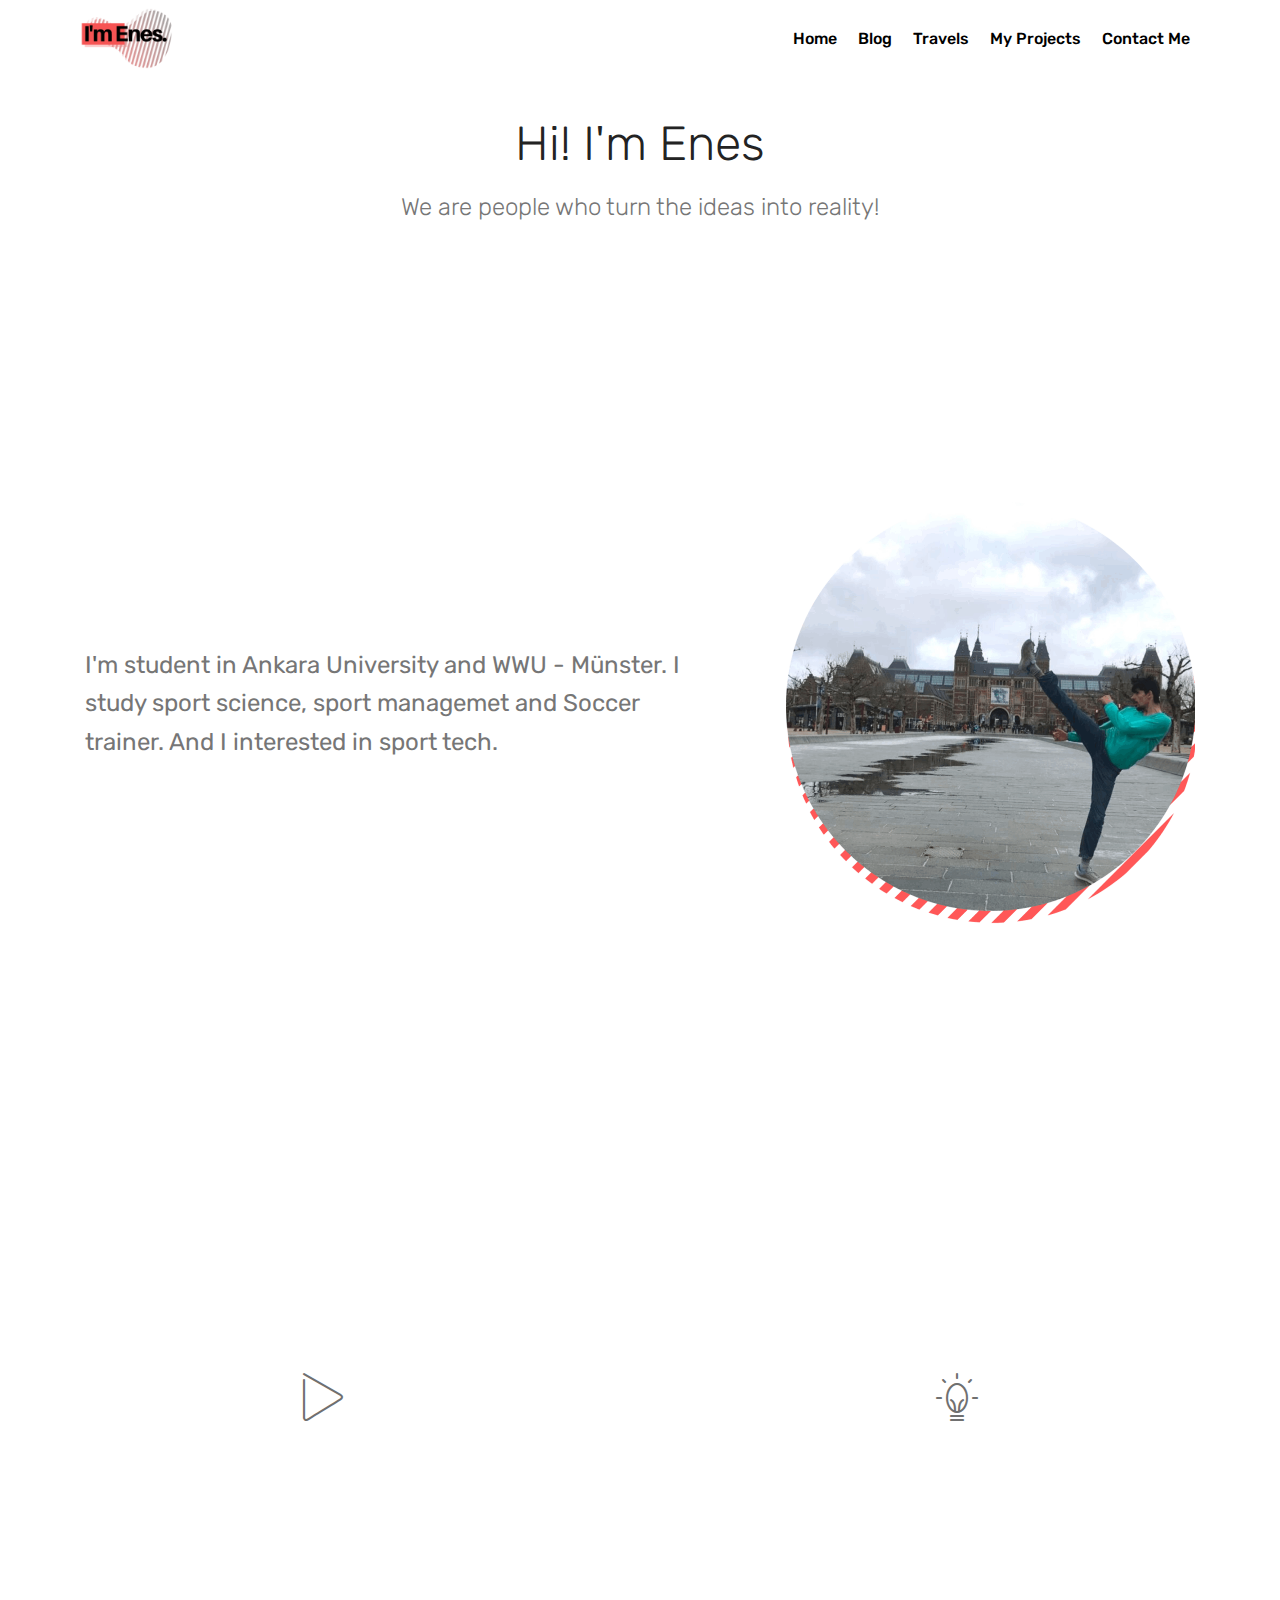
==== commit d83999d4: "Degisitirmeler" ====
--- a/index.html
+++ b/index.html
@@ -9,7 +9,7 @@
   <link rel="shortcut icon" href="assets/images/asset-0-122x80.png" type="image/x-icon">
   <meta name="description" content="">
   
-  <title>Home</title>
+  <title>IamEnes | Home</title>
   <link rel="stylesheet" href="assets/web/assets/mobirise-icons/mobirise-icons.css">
   <link rel="stylesheet" href="assets/tether/tether.min.css">
   <link rel="stylesheet" href="assets/bootstrap/css/bootstrap.min.css">
@@ -88,7 +88,7 @@
                 <img src="assets/images/woman-and-pet-dog-clean-minimalist-instagram-story-818x1454.png" alt="enesefe" title="">
             </div>
 
-            <div class="media-content">
+            <div class="media-content" style="margin-top: 9.2rem;">
                 
                 
                 <div class="mbr-section-text mbr-white pb-3 ">
@@ -214,7 +214,7 @@
             <!--Card-1-->
             <div class="card col-12 col-md-6 p-3 col-lg-3">
                 <div class="card-wrapper">
-                    <div class="card-img">
+                    <div class="card-img" style="width: 70%;" >
                         <img src="assets/images/genclerbirligi-500x500.png" alt="genclerbirligi" title="">
                     </div>
                     <div class="card-box">
@@ -237,28 +237,28 @@
                             Teopratik</h4>
                         <p class="mbr-text mbr-fonts-style display-7">With this app, We can do test children from 9 years old to 17 years old. In this way you just input child parameters value and just wait 5 seconds, the results are ahead of you</p>
                         <!--Btn-->
-                        <div class="mbr-section-btn align-center"><a href="http://teopratik.bubbleapps.io/" class="btn btn-success-outline display-4" target="_blank">Demo</a></div>
+                        <div class="mbr-section-btn align-center"style="padding-top: 3.5rem;"><a href="http://teopratik.bubbleapps.io/" class="btn btn-success-outline display-4" target="_blank">Demo</a></div>
                     </div>
                 </div>
             </div>
             <!--Card-3-->
             <div class="card col-12 col-md-6 p-3 col-lg-3">
                 <div class="card-wrapper">
-                    <div class="card-img">
+                    <div class="card-img" style="width: 70%;">
                         <img src="assets/images/noun-166980.svg" alt="handballanalayze" title="">
                     </div>
                     <div class="card-box">
                         <h4 class="card-title mbr-fonts-style display-5">Handball Analyze System</h4>
                         <p class="mbr-text mbr-fonts-style display-7">Handball teams have a problem analyze in my country. And I created a web app. With this application, They can easily solve the analysis problem.​ And We are creating from your voice to results app.<br></p>
                         <!--Btn-->
-                        <div class="mbr-section-btn align-center"><a href="https://analiz.bubbleapps.io/" class="btn btn-success-outline display-4" target="_blank">Demo</a></div>
+                        <div class="mbr-section-btn align-center"style="padding-top: 1.1rem;"><a href="https://analiz.bubbleapps.io/" class="btn btn-success-outline display-4" target="_blank">Demo</a></div>
                     </div>
                 </div>
             </div>
             <!--Card-4-->
             <div class="card col-12 col-md-6 p-3 col-lg-3 last-child">
                 <div class="card-wrapper">
-                    <div class="card-img">
+                    <div class="card-img" style="width: 70%;">
                         <img src="assets/images/icons8-f-64-64x64.png" alt="forcialonlinetraining" title="">
                     </div>
                     <div class="card-box">
@@ -268,7 +268,7 @@
                             Forcial mean comes Fortius, Citius, Altius. Stronger, Faster, Higher. And we solved a problem who do work on online. And This site has about 1000 excercises vdeo and desription.You can send me a message if you work on online.
                         </p>
                         <!--Btn-->
-                        <div class="mbr-section-btn align-center"><a href="https://forcial.bubbleapps.io/" class="btn btn-success-outline display-4" target="_blank">Demo</a></div>
+                        <div class="mbr-section-btn align-center" style="padding-top: 1rem;" ><a href="https://forcial.bubbleapps.io/" class="btn btn-success-outline display-4" target="_blank">Demo</a></div>
                     </div>
                 </div>
             </div>
@@ -327,7 +327,7 @@
             </div>
             <div class="row row-copirayt">
                 <p class="mbr-text mb-0 mbr-fonts-style mbr-white align-center display-7">
-                    © iamenes.com - Enes efe deniyor babalar
+                    © iamenes.com - All Rights Reserved
                 </p>
             </div>
         </div>
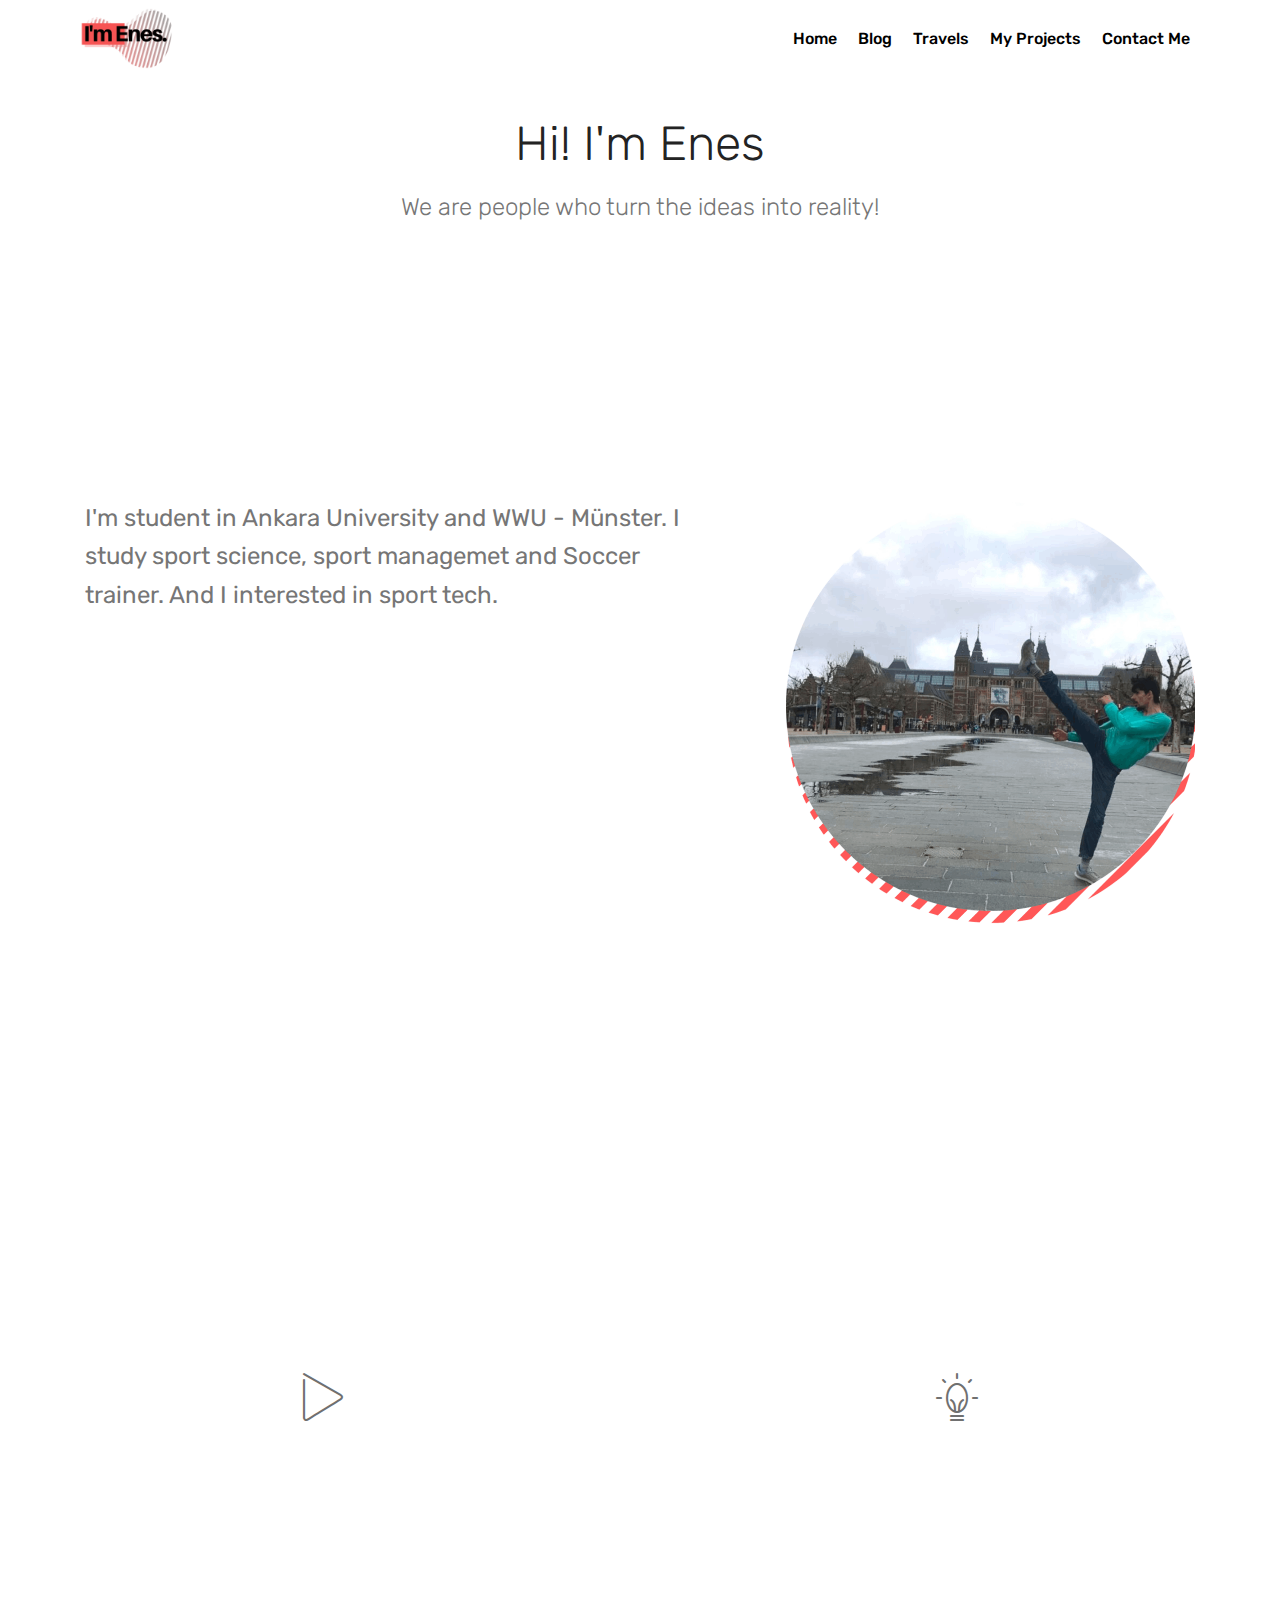
==== commit cf289000: "fulloluyoruz" ====
--- a/index.html
+++ b/index.html
@@ -9,7 +9,7 @@
   <link rel="shortcut icon" href="assets/images/asset-0-122x80.png" type="image/x-icon">
   <meta name="description" content="">
   
-  <title>IamEnes | Home</title>
+  <title>Home</title>
   <link rel="stylesheet" href="assets/web/assets/mobirise-icons/mobirise-icons.css">
   <link rel="stylesheet" href="assets/tether/tether.min.css">
   <link rel="stylesheet" href="assets/bootstrap/css/bootstrap.min.css">
@@ -51,17 +51,17 @@
         <div class="collapse navbar-collapse" id="navbarSupportedContent">
             <ul class="navbar-nav nav-dropdown nav-right" data-app-modern-menu="true"><li class="nav-item">
                     <a class="nav-link link text-black display-4" href="index.html">Home</a>
-                </li><li class="nav-item"><a class="nav-link link text-black display-4" href="https://mobirise.co">Blog</a></li><li class="nav-item"><a class="nav-link link text-black display-4" href="https://mobirise.co">Travels</a></li><li class="nav-item"><a class="nav-link link text-black display-4" href="https://mobirise.co">My Projects
+                </li><li class="nav-item"><a class="nav-link link text-black display-4" href="blog.html">Blog</a></li><li class="nav-item"><a class="nav-link link text-black display-4" href="page6.html">Travels</a></li><li class="nav-item"><a class="nav-link link text-black display-4" href="projects.html">My Projects
                     </a></li>
                 <li class="nav-item">
-                    <a class="nav-link link text-black display-4" href="page1.html">Contact Me</a>
+                    <a class="nav-link link text-black display-4" href="contact.html">Contact Me</a>
                 </li></ul>
             
         </div>
     </nav>
 </section>
 
-<section class="engine"><a href="https://mobirise.info/v">free html templates</a></section><section class="mbr-section content4 cid-rWGWMas0RA" id="content4-6">
+<section class="engine"><a href="https://mobirise.info/j">website templates</a></section><section class="mbr-section content4 cid-rWGWMas0RA" id="content4-6">
 
     
 
@@ -88,7 +88,7 @@
                 <img src="assets/images/woman-and-pet-dog-clean-minimalist-instagram-story-818x1454.png" alt="enesefe" title="">
             </div>
 
-            <div class="media-content" style="margin-top: 9.2rem;">
+            <div class="media-content">
                 
                 
                 <div class="mbr-section-text mbr-white pb-3 ">
@@ -214,7 +214,7 @@
             <!--Card-1-->
             <div class="card col-12 col-md-6 p-3 col-lg-3">
                 <div class="card-wrapper">
-                    <div class="card-img" style="width: 70%;" >
+                    <div class="card-img">
                         <img src="assets/images/genclerbirligi-500x500.png" alt="genclerbirligi" title="">
                     </div>
                     <div class="card-box">
@@ -237,28 +237,28 @@
                             Teopratik</h4>
                         <p class="mbr-text mbr-fonts-style display-7">With this app, We can do test children from 9 years old to 17 years old. In this way you just input child parameters value and just wait 5 seconds, the results are ahead of you</p>
                         <!--Btn-->
-                        <div class="mbr-section-btn align-center"style="padding-top: 3.5rem;"><a href="http://teopratik.bubbleapps.io/" class="btn btn-success-outline display-4" target="_blank">Demo</a></div>
+                        <div class="mbr-section-btn align-center"><a href="http://teopratik.bubbleapps.io/" class="btn btn-success-outline display-4" target="_blank">Demo</a></div>
                     </div>
                 </div>
             </div>
             <!--Card-3-->
             <div class="card col-12 col-md-6 p-3 col-lg-3">
                 <div class="card-wrapper">
-                    <div class="card-img" style="width: 70%;">
+                    <div class="card-img">
                         <img src="assets/images/noun-166980.svg" alt="handballanalayze" title="">
                     </div>
                     <div class="card-box">
                         <h4 class="card-title mbr-fonts-style display-5">Handball Analyze System</h4>
                         <p class="mbr-text mbr-fonts-style display-7">Handball teams have a problem analyze in my country. And I created a web app. With this application, They can easily solve the analysis problem.​ And We are creating from your voice to results app.<br></p>
                         <!--Btn-->
-                        <div class="mbr-section-btn align-center"style="padding-top: 1.1rem;"><a href="https://analiz.bubbleapps.io/" class="btn btn-success-outline display-4" target="_blank">Demo</a></div>
+                        <div class="mbr-section-btn align-center"><a href="https://analiz.bubbleapps.io/" class="btn btn-success-outline display-4" target="_blank">Demo</a></div>
                     </div>
                 </div>
             </div>
             <!--Card-4-->
             <div class="card col-12 col-md-6 p-3 col-lg-3 last-child">
                 <div class="card-wrapper">
-                    <div class="card-img" style="width: 70%;">
+                    <div class="card-img">
                         <img src="assets/images/icons8-f-64-64x64.png" alt="forcialonlinetraining" title="">
                     </div>
                     <div class="card-box">
@@ -268,7 +268,7 @@
                             Forcial mean comes Fortius, Citius, Altius. Stronger, Faster, Higher. And we solved a problem who do work on online. And This site has about 1000 excercises vdeo and desription.You can send me a message if you work on online.
                         </p>
                         <!--Btn-->
-                        <div class="mbr-section-btn align-center" style="padding-top: 1rem;" ><a href="https://forcial.bubbleapps.io/" class="btn btn-success-outline display-4" target="_blank">Demo</a></div>
+                        <div class="mbr-section-btn align-center"><a href="https://forcial.bubbleapps.io/" class="btn btn-success-outline display-4" target="_blank">Demo</a></div>
                     </div>
                 </div>
             </div>
@@ -291,13 +291,8 @@
                     
                     
                     
-                <li class="foot-menu-item mbr-fonts-style display-7"><a class="mbr-bold text-success" href="index.html" target="_blank">Home</a></li><li class="foot-menu-item mbr-fonts-style display-7">
-                        <a class="mbr-bold text-success" href="#" target="_blank">Services</a>
-                    </li><li class="foot-menu-item mbr-fonts-style display-7">
-                        <a class="mbr-bold text-success" href="#" target="_blank">Get In Touch</a>
-                    </li><li class="foot-menu-item mbr-fonts-style display-7">
-                        <a class="mbr-bold text-success" href="#" target="_blank">Careers</a>
-                    </li><li class="foot-menu-item mbr-fonts-style display-7"><a class="mbr-bold text-success" href="page1.html" target="_blank">Contact Me</a>&nbsp;</li></ul>
+                <li class="foot-menu-item mbr-fonts-style display-7"><a class="mbr-bold text-success" href="index.html" target="_blank">Home</a></li><li class="foot-menu-item mbr-fonts-style display-7"><a class="mbr-bold text-success" href="blog.html">Blog</a></li><li class="foot-menu-item mbr-fonts-style display-7"><a class="mbr-bold text-success" href="page6.html" target="_blank">Travels</a></li><li class="foot-menu-item mbr-fonts-style display-7"><a class="mbr-bold text-success" href="projects.html" target="_blank">My Projects
+                    </a></li><li class="foot-menu-item mbr-fonts-style display-7"><a class="mbr-bold text-success" href="contact.html" target="_blank">Contact Me&nbsp;</a></li></ul>
             </div>
             <div class="row social-row">
                 <div class="social-list align-right pb-2">
--- a/assets/mobirise/css/mbr-additional.css
+++ b/assets/mobirise/css/mbr-additional.css
@@ -2452,26 +2452,53 @@
 .cid-rWGUnuYXcT .dropdown-item:hover {
   color: #767676 !important;
 }
-.cid-rWHgBPSmhm {
+.cid-rWOWgGnGyt {
+  padding-top: 120px;
+  padding-bottom: 60px;
+  background-color: #ffffff;
+}
+.cid-rWOWgGnGyt .mbr-section-subtitle {
+  color: #767676;
+}
+.cid-rWOWyVcAGu {
   padding-top: 90px;
   padding-bottom: 90px;
-  background-color: #ffffff;
-}
-.cid-rWHgBPSmhm .title {
-  margin-bottom: 2rem;
-}
-.cid-rWHgBPSmhm .mbr-section-subtitle {
+  background-color: #efefef;
+}
+.cid-rWOWyVcAGu .card-box {
+  padding: 0 2rem;
+}
+.cid-rWOWyVcAGu .mbr-section-btn {
+  padding-top: 1rem;
+}
+.cid-rWOWyVcAGu .mbr-section-btn a {
+  margin-top: 1rem;
+  margin-bottom: 0;
+}
+.cid-rWOWyVcAGu h4 {
+  font-weight: 500;
+  margin-bottom: 0;
+  text-align: left;
+  padding-top: 2rem;
+}
+.cid-rWOWyVcAGu p {
+  margin-bottom: 0;
+  text-align: left;
+  padding-top: 1.5rem;
+}
+.cid-rWOWyVcAGu .mbr-text {
   color: #767676;
 }
-.cid-rWHgBPSmhm a:not([href]):not([tabindex]) {
-  color: #fff;
-  border-radius: 3px;
-}
-.cid-rWHgBPSmhm a.btn-white:not([href]):not([tabindex]) {
-  color: #333;
-}
-.cid-rWHgBPSmhm textarea.form-control {
-  min-height: 188px;
+.cid-rWOWyVcAGu .card-wrapper {
+  height: 100%;
+  padding-bottom: 2rem;
+  background: #ffffff;
+  box-shadow: 0px 0px 0px 0px rgba(0, 0, 0, 0);
+  transition: box-shadow 0.3s;
+}
+.cid-rWOWyVcAGu .card-wrapper:hover {
+  box-shadow: 0px 0px 30px 0px rgba(0, 0, 0, 0.05);
+  transition: box-shadow 0.3s;
 }
 .cid-rWHfeRupuS {
   padding-top: 30px;
@@ -2554,3 +2581,3280 @@
 .cid-rWHfeRupuS .media-container-row .mbr-text {
   color: #f65454;
 }
+.cid-rWGUnuYXcT .navbar {
+  background: #ffffff;
+  transition: none;
+  min-height: 77px;
+  padding: .5rem 0;
+}
+.cid-rWGUnuYXcT .navbar-dropdown.bg-color.transparent.opened {
+  background: #ffffff;
+}
+.cid-rWGUnuYXcT a {
+  font-style: normal;
+}
+.cid-rWGUnuYXcT .nav-item span {
+  padding-right: 0.4em;
+  line-height: 0.5em;
+  vertical-align: text-bottom;
+  position: relative;
+  text-decoration: none;
+}
+.cid-rWGUnuYXcT .nav-item a {
+  display: -webkit-flex;
+  align-items: center;
+  justify-content: center;
+  padding: 0.7rem 0 !important;
+  margin: 0rem .65rem !important;
+  -webkit-align-items: center;
+  -webkit-justify-content: center;
+}
+.cid-rWGUnuYXcT .nav-item:focus,
+.cid-rWGUnuYXcT .nav-link:focus {
+  outline: none;
+}
+.cid-rWGUnuYXcT .btn {
+  padding: 0.4rem 1.5rem;
+  display: -webkit-inline-flex;
+  align-items: center;
+  -webkit-align-items: center;
+}
+.cid-rWGUnuYXcT .btn .mbr-iconfont {
+  font-size: 1.6rem;
+}
+.cid-rWGUnuYXcT .menu-logo {
+  margin-right: auto;
+}
+.cid-rWGUnuYXcT .menu-logo .navbar-brand {
+  display: flex;
+  margin-left: 5rem;
+  padding: 0;
+  transition: padding .2s;
+  min-height: 3.8rem;
+  -webkit-align-items: center;
+  align-items: center;
+}
+.cid-rWGUnuYXcT .menu-logo .navbar-brand .navbar-caption-wrap {
+  display: flex;
+  -webkit-align-items: center;
+  align-items: center;
+  word-break: break-word;
+  min-width: 7rem;
+  margin: .3rem 0;
+}
+.cid-rWGUnuYXcT .menu-logo .navbar-brand .navbar-caption-wrap .navbar-caption {
+  line-height: 1.2rem !important;
+  padding-right: 2rem;
+}
+.cid-rWGUnuYXcT .menu-logo .navbar-brand .navbar-logo {
+  font-size: 4rem;
+  transition: font-size 0.25s;
+}
+.cid-rWGUnuYXcT .menu-logo .navbar-brand .navbar-logo img {
+  display: flex;
+}
+.cid-rWGUnuYXcT .menu-logo .navbar-brand .navbar-logo .mbr-iconfont {
+  transition: font-size 0.25s;
+}
+.cid-rWGUnuYXcT .menu-logo .navbar-brand .navbar-logo a {
+  display: inline-flex;
+}
+.cid-rWGUnuYXcT .navbar-toggleable-sm .navbar-collapse {
+  justify-content: flex-end;
+  -webkit-justify-content: flex-end;
+  padding-right: 5rem;
+  width: auto;
+}
+.cid-rWGUnuYXcT .navbar-toggleable-sm .navbar-collapse .navbar-nav {
+  flex-wrap: wrap;
+  -webkit-flex-wrap: wrap;
+  padding-left: 0;
+}
+.cid-rWGUnuYXcT .navbar-toggleable-sm .navbar-collapse .navbar-nav .nav-item {
+  -webkit-align-self: center;
+  align-self: center;
+}
+.cid-rWGUnuYXcT .navbar-toggleable-sm .navbar-collapse .navbar-buttons {
+  padding-left: 0;
+  padding-bottom: 0;
+}
+.cid-rWGUnuYXcT .dropdown .dropdown-menu {
+  background: #ffffff;
+  display: none;
+  position: absolute;
+  min-width: 5rem;
+  padding-top: 1.4rem;
+  padding-bottom: 1.4rem;
+  text-align: left;
+}
+.cid-rWGUnuYXcT .dropdown .dropdown-menu .dropdown-item {
+  width: auto;
+  padding: 0.235em 1.5385em 0.235em 1.5385em !important;
+}
+.cid-rWGUnuYXcT .dropdown .dropdown-menu .dropdown-item::after {
+  right: 0.5rem;
+}
+.cid-rWGUnuYXcT .dropdown .dropdown-menu .dropdown-submenu {
+  margin: 0;
+}
+.cid-rWGUnuYXcT .dropdown.open > .dropdown-menu {
+  display: block;
+}
+.cid-rWGUnuYXcT .navbar-toggleable-sm.opened:after {
+  position: absolute;
+  width: 100vw;
+  height: 100vh;
+  content: '';
+  background-color: rgba(0, 0, 0, 0.1);
+  left: 0;
+  bottom: 0;
+  transform: translateY(100%);
+  -webkit-transform: translateY(100%);
+  z-index: 1000;
+}
+.cid-rWGUnuYXcT .navbar.navbar-short {
+  min-height: 60px;
+  transition: all .2s;
+}
+.cid-rWGUnuYXcT .navbar.navbar-short .navbar-toggler-right {
+  top: 20px;
+}
+.cid-rWGUnuYXcT .navbar.navbar-short .navbar-logo a {
+  font-size: 2.5rem !important;
+  line-height: 2.5rem;
+  transition: font-size 0.25s;
+}
+.cid-rWGUnuYXcT .navbar.navbar-short .navbar-logo a .mbr-iconfont {
+  font-size: 2.5rem !important;
+}
+.cid-rWGUnuYXcT .navbar.navbar-short .navbar-logo a img {
+  height: 3rem !important;
+}
+.cid-rWGUnuYXcT .navbar.navbar-short .navbar-brand {
+  min-height: 3rem;
+}
+.cid-rWGUnuYXcT button.navbar-toggler {
+  width: 31px;
+  height: 18px;
+  cursor: pointer;
+  transition: all .2s;
+  top: 1.5rem;
+  right: 1rem;
+}
+.cid-rWGUnuYXcT button.navbar-toggler:focus {
+  outline: none;
+}
+.cid-rWGUnuYXcT button.navbar-toggler .hamburger span {
+  position: absolute;
+  right: 0;
+  width: 30px;
+  height: 2px;
+  border-right: 5px;
+  background-color: #333333;
+}
+.cid-rWGUnuYXcT button.navbar-toggler .hamburger span:nth-child(1) {
+  top: 0;
+  transition: all .2s;
+}
+.cid-rWGUnuYXcT button.navbar-toggler .hamburger span:nth-child(2) {
+  top: 8px;
+  transition: all .15s;
+}
+.cid-rWGUnuYXcT button.navbar-toggler .hamburger span:nth-child(3) {
+  top: 8px;
+  transition: all .15s;
+}
+.cid-rWGUnuYXcT button.navbar-toggler .hamburger span:nth-child(4) {
+  top: 16px;
+  transition: all .2s;
+}
+.cid-rWGUnuYXcT nav.opened .hamburger span:nth-child(1) {
+  top: 8px;
+  width: 0;
+  opacity: 0;
+  right: 50%;
+  transition: all .2s;
+}
+.cid-rWGUnuYXcT nav.opened .hamburger span:nth-child(2) {
+  -webkit-transform: rotate(45deg);
+  transform: rotate(45deg);
+  transition: all .25s;
+}
+.cid-rWGUnuYXcT nav.opened .hamburger span:nth-child(3) {
+  -webkit-transform: rotate(-45deg);
+  transform: rotate(-45deg);
+  transition: all .25s;
+}
+.cid-rWGUnuYXcT nav.opened .hamburger span:nth-child(4) {
+  top: 8px;
+  width: 0;
+  opacity: 0;
+  right: 50%;
+  transition: all .2s;
+}
+.cid-rWGUnuYXcT .collapsed.navbar-expand {
+  flex-direction: column;
+  -webkit-flex-direction: column;
+}
+.cid-rWGUnuYXcT .collapsed .btn {
+  display: -webkit-flex;
+}
+.cid-rWGUnuYXcT .collapsed .navbar-collapse {
+  display: none !important;
+  padding-right: 0 !important;
+}
+.cid-rWGUnuYXcT .collapsed .navbar-collapse.collapsing,
+.cid-rWGUnuYXcT .collapsed .navbar-collapse.show {
+  display: block !important;
+}
+.cid-rWGUnuYXcT .collapsed .navbar-collapse.collapsing .navbar-nav,
+.cid-rWGUnuYXcT .collapsed .navbar-collapse.show .navbar-nav {
+  display: block;
+  text-align: center;
+}
+.cid-rWGUnuYXcT .collapsed .navbar-collapse.collapsing .navbar-nav .nav-item,
+.cid-rWGUnuYXcT .collapsed .navbar-collapse.show .navbar-nav .nav-item {
+  clear: both;
+}
+.cid-rWGUnuYXcT .collapsed .navbar-collapse.collapsing .navbar-nav .nav-item:last-child,
+.cid-rWGUnuYXcT .collapsed .navbar-collapse.show .navbar-nav .nav-item:last-child {
+  margin-bottom: 1rem;
+}
+.cid-rWGUnuYXcT .collapsed .navbar-collapse.collapsing .navbar-buttons,
+.cid-rWGUnuYXcT .collapsed .navbar-collapse.show .navbar-buttons {
+  text-align: center;
+}
+.cid-rWGUnuYXcT .collapsed .navbar-collapse.collapsing .navbar-buttons:last-child,
+.cid-rWGUnuYXcT .collapsed .navbar-collapse.show .navbar-buttons:last-child {
+  margin-bottom: 1rem;
+}
+@media (min-width: 992px) {
+  .cid-rWGUnuYXcT .collapsed:not(.navbar-short) .navbar-collapse {
+    max-height: calc(98.5vh - 3.8rem);
+  }
+}
+.cid-rWGUnuYXcT .collapsed button.navbar-toggler {
+  display: block;
+}
+.cid-rWGUnuYXcT .collapsed .navbar-brand {
+  margin-left: 1rem !important;
+}
+.cid-rWGUnuYXcT .collapsed .navbar-toggleable-sm {
+  flex-direction: column;
+  -webkit-flex-direction: column;
+}
+.cid-rWGUnuYXcT .collapsed .dropdown .dropdown-menu {
+  width: 100%;
+  text-align: center;
+  position: relative;
+  opacity: 0;
+  overflow: hidden;
+  display: block;
+  height: 0;
+  visibility: hidden;
+  padding: 0;
+  transition-duration: .5s;
+  transition-property: opacity,padding,height;
+}
+.cid-rWGUnuYXcT .collapsed .dropdown.open > .dropdown-menu {
+  position: relative;
+  opacity: 1;
+  height: auto;
+  padding: 1.4rem 0;
+  visibility: visible;
+}
+.cid-rWGUnuYXcT .collapsed .dropdown .dropdown-submenu {
+  left: 0;
+  text-align: center;
+  width: 100%;
+}
+.cid-rWGUnuYXcT .collapsed .dropdown .dropdown-toggle[data-toggle="dropdown-submenu"]::after {
+  margin-top: 0;
+  position: inherit;
+  right: 0;
+  top: 50%;
+  display: inline-block;
+  width: 0;
+  height: 0;
+  margin-left: .3em;
+  vertical-align: middle;
+  content: "";
+  border-top: .30em solid;
+  border-right: .30em solid transparent;
+  border-left: .30em solid transparent;
+}
+@media (max-width: 991px) {
+  .cid-rWGUnuYXcT.navbar-expand {
+    flex-direction: column;
+    -webkit-flex-direction: column;
+  }
+  .cid-rWGUnuYXcT img {
+    height: 3.8rem !important;
+  }
+  .cid-rWGUnuYXcT .btn {
+    display: -webkit-flex;
+  }
+  .cid-rWGUnuYXcT button.navbar-toggler {
+    display: block;
+  }
+  .cid-rWGUnuYXcT .navbar-brand {
+    margin-left: 1rem !important;
+  }
+  .cid-rWGUnuYXcT .navbar-toggleable-sm {
+    flex-direction: column;
+    -webkit-flex-direction: column;
+  }
+  .cid-rWGUnuYXcT .navbar-collapse {
+    display: none !important;
+    padding-right: 0 !important;
+  }
+  .cid-rWGUnuYXcT .navbar-collapse.collapsing,
+  .cid-rWGUnuYXcT .navbar-collapse.show {
+    display: block !important;
+  }
+  .cid-rWGUnuYXcT .navbar-collapse.collapsing .navbar-nav,
+  .cid-rWGUnuYXcT .navbar-collapse.show .navbar-nav {
+    display: block;
+    text-align: center;
+  }
+  .cid-rWGUnuYXcT .navbar-collapse.collapsing .navbar-nav .nav-item,
+  .cid-rWGUnuYXcT .navbar-collapse.show .navbar-nav .nav-item {
+    clear: both;
+  }
+  .cid-rWGUnuYXcT .navbar-collapse.collapsing .navbar-nav .nav-item:last-child,
+  .cid-rWGUnuYXcT .navbar-collapse.show .navbar-nav .nav-item:last-child {
+    margin-bottom: 1rem;
+  }
+  .cid-rWGUnuYXcT .navbar-collapse.collapsing .navbar-buttons,
+  .cid-rWGUnuYXcT .navbar-collapse.show .navbar-buttons {
+    text-align: center;
+  }
+  .cid-rWGUnuYXcT .navbar-collapse.collapsing .navbar-buttons:last-child,
+  .cid-rWGUnuYXcT .navbar-collapse.show .navbar-buttons:last-child {
+    margin-bottom: 1rem;
+  }
+  .cid-rWGUnuYXcT .dropdown .dropdown-menu {
+    width: 100%;
+    text-align: center;
+    position: relative;
+    opacity: 0;
+    overflow: hidden;
+    display: block;
+    height: 0;
+    visibility: hidden;
+    padding: 0;
+    transition-duration: .5s;
+    transition-property: opacity,padding,height;
+  }
+  .cid-rWGUnuYXcT .dropdown.open > .dropdown-menu {
+    position: relative;
+    opacity: 1;
+    height: auto;
+    padding: 1.4rem 0;
+    visibility: visible;
+  }
+  .cid-rWGUnuYXcT .dropdown .dropdown-submenu {
+    left: 0;
+    text-align: center;
+    width: 100%;
+  }
+  .cid-rWGUnuYXcT .dropdown .dropdown-toggle[data-toggle="dropdown-submenu"]::after {
+    margin-top: 0;
+    position: inherit;
+    right: 0;
+    top: 50%;
+    display: inline-block;
+    width: 0;
+    height: 0;
+    margin-left: .3em;
+    vertical-align: middle;
+    content: "";
+    border-top: .30em solid;
+    border-right: .30em solid transparent;
+    border-left: .30em solid transparent;
+  }
+}
+@media (min-width: 767px) {
+  .cid-rWGUnuYXcT .menu-logo {
+    flex-shrink: 0;
+    -webkit-flex-shrink: 0;
+  }
+}
+.cid-rWGUnuYXcT .navbar-collapse {
+  flex-basis: auto;
+  -webkit-flex-basis: auto;
+}
+.cid-rWGUnuYXcT .nav-link:hover,
+.cid-rWGUnuYXcT .dropdown-item:hover {
+  color: #767676 !important;
+}
+.cid-rWOZcMGEYQ {
+  padding-top: 120px;
+  padding-bottom: 30px;
+  background-color: #2e2e2e;
+}
+.cid-rWOZcMGEYQ .line {
+  background-color: #ffffff;
+  color: #ffffff;
+  align: center;
+  height: 2px;
+  margin: 0 auto;
+}
+.cid-rWOZcMGEYQ .section-text {
+  padding: 2rem 0;
+}
+.cid-rWOZcMGEYQ .inner-container {
+  margin: 0 auto;
+}
+@media (max-width: 768px) {
+  .cid-rWOZcMGEYQ .inner-container {
+    width: 100% !important;
+  }
+}
+.cid-rWHfeRupuS {
+  padding-top: 30px;
+  padding-bottom: 30px;
+  background-color: #ffffff;
+}
+.cid-rWHfeRupuS .row-links {
+  width: 100%;
+  -webkit-justify-content: center;
+  justify-content: center;
+}
+.cid-rWHfeRupuS .social-row {
+  width: 100%;
+  -webkit-justify-content: center;
+  justify-content: center;
+}
+.cid-rWHfeRupuS .media-container-row {
+  -webkit-flex-direction: column;
+  flex-direction: column;
+  -webkit-justify-content: center;
+  justify-content: center;
+  -webkit-align-items: center;
+  align-items: center;
+}
+.cid-rWHfeRupuS .media-container-row .foot-menu {
+  list-style: none;
+  display: flex;
+  -webkit-justify-content: center;
+  justify-content: center;
+  -webkit-flex-wrap: wrap;
+  flex-wrap: wrap;
+  padding: 0;
+  margin-bottom: 0;
+}
+.cid-rWHfeRupuS .media-container-row .foot-menu li {
+  padding: 0 1rem 1rem 1rem;
+}
+.cid-rWHfeRupuS .media-container-row .foot-menu li p {
+  margin: 0;
+}
+.cid-rWHfeRupuS .media-container-row .social-list {
+  padding-left: 0;
+  margin-bottom: 0;
+  list-style: none;
+  display: flex;
+  -webkit-flex-wrap: wrap;
+  flex-wrap: wrap;
+  -webkit-justify-content: flex-end;
+  justify-content: flex-end;
+}
+.cid-rWHfeRupuS .media-container-row .social-list .mbr-iconfont-social {
+  font-size: 1.5rem;
+  color: #ffffff;
+}
+.cid-rWHfeRupuS .media-container-row .social-list .soc-item {
+  margin: 0 .5rem;
+}
+.cid-rWHfeRupuS .media-container-row .social-list a {
+  margin: 0;
+  opacity: .5;
+  -webkit-transition: .2s linear;
+  transition: .2s linear;
+}
+.cid-rWHfeRupuS .media-container-row .social-list a:hover {
+  opacity: 1;
+}
+@media (max-width: 767px) {
+  .cid-rWHfeRupuS .media-container-row .social-list {
+    -webkit-justify-content: center;
+    justify-content: center;
+  }
+}
+.cid-rWHfeRupuS .media-container-row .row-copirayt {
+  word-break: break-word;
+  width: 100%;
+}
+.cid-rWHfeRupuS .media-container-row .row-copirayt p {
+  width: 100%;
+}
+.cid-rWHfeRupuS .media-container-row .mbr-text {
+  color: #f65454;
+}
+.cid-rWOZItqPz2 .navbar {
+  background: #ffffff;
+  transition: none;
+  min-height: 77px;
+  padding: .5rem 0;
+}
+.cid-rWOZItqPz2 .navbar-dropdown.bg-color.transparent.opened {
+  background: #ffffff;
+}
+.cid-rWOZItqPz2 a {
+  font-style: normal;
+}
+.cid-rWOZItqPz2 .nav-item span {
+  padding-right: 0.4em;
+  line-height: 0.5em;
+  vertical-align: text-bottom;
+  position: relative;
+  text-decoration: none;
+}
+.cid-rWOZItqPz2 .nav-item a {
+  display: -webkit-flex;
+  align-items: center;
+  justify-content: center;
+  padding: 0.7rem 0 !important;
+  margin: 0rem .65rem !important;
+  -webkit-align-items: center;
+  -webkit-justify-content: center;
+}
+.cid-rWOZItqPz2 .nav-item:focus,
+.cid-rWOZItqPz2 .nav-link:focus {
+  outline: none;
+}
+.cid-rWOZItqPz2 .btn {
+  padding: 0.4rem 1.5rem;
+  display: -webkit-inline-flex;
+  align-items: center;
+  -webkit-align-items: center;
+}
+.cid-rWOZItqPz2 .btn .mbr-iconfont {
+  font-size: 1.6rem;
+}
+.cid-rWOZItqPz2 .menu-logo {
+  margin-right: auto;
+}
+.cid-rWOZItqPz2 .menu-logo .navbar-brand {
+  display: flex;
+  margin-left: 5rem;
+  padding: 0;
+  transition: padding .2s;
+  min-height: 3.8rem;
+  -webkit-align-items: center;
+  align-items: center;
+}
+.cid-rWOZItqPz2 .menu-logo .navbar-brand .navbar-caption-wrap {
+  display: flex;
+  -webkit-align-items: center;
+  align-items: center;
+  word-break: break-word;
+  min-width: 7rem;
+  margin: .3rem 0;
+}
+.cid-rWOZItqPz2 .menu-logo .navbar-brand .navbar-caption-wrap .navbar-caption {
+  line-height: 1.2rem !important;
+  padding-right: 2rem;
+}
+.cid-rWOZItqPz2 .menu-logo .navbar-brand .navbar-logo {
+  font-size: 4rem;
+  transition: font-size 0.25s;
+}
+.cid-rWOZItqPz2 .menu-logo .navbar-brand .navbar-logo img {
+  display: flex;
+}
+.cid-rWOZItqPz2 .menu-logo .navbar-brand .navbar-logo .mbr-iconfont {
+  transition: font-size 0.25s;
+}
+.cid-rWOZItqPz2 .menu-logo .navbar-brand .navbar-logo a {
+  display: inline-flex;
+}
+.cid-rWOZItqPz2 .navbar-toggleable-sm .navbar-collapse {
+  justify-content: flex-end;
+  -webkit-justify-content: flex-end;
+  padding-right: 5rem;
+  width: auto;
+}
+.cid-rWOZItqPz2 .navbar-toggleable-sm .navbar-collapse .navbar-nav {
+  flex-wrap: wrap;
+  -webkit-flex-wrap: wrap;
+  padding-left: 0;
+}
+.cid-rWOZItqPz2 .navbar-toggleable-sm .navbar-collapse .navbar-nav .nav-item {
+  -webkit-align-self: center;
+  align-self: center;
+}
+.cid-rWOZItqPz2 .navbar-toggleable-sm .navbar-collapse .navbar-buttons {
+  padding-left: 0;
+  padding-bottom: 0;
+}
+.cid-rWOZItqPz2 .dropdown .dropdown-menu {
+  background: #ffffff;
+  display: none;
+  position: absolute;
+  min-width: 5rem;
+  padding-top: 1.4rem;
+  padding-bottom: 1.4rem;
+  text-align: left;
+}
+.cid-rWOZItqPz2 .dropdown .dropdown-menu .dropdown-item {
+  width: auto;
+  padding: 0.235em 1.5385em 0.235em 1.5385em !important;
+}
+.cid-rWOZItqPz2 .dropdown .dropdown-menu .dropdown-item::after {
+  right: 0.5rem;
+}
+.cid-rWOZItqPz2 .dropdown .dropdown-menu .dropdown-submenu {
+  margin: 0;
+}
+.cid-rWOZItqPz2 .dropdown.open > .dropdown-menu {
+  display: block;
+}
+.cid-rWOZItqPz2 .navbar-toggleable-sm.opened:after {
+  position: absolute;
+  width: 100vw;
+  height: 100vh;
+  content: '';
+  background-color: rgba(0, 0, 0, 0.1);
+  left: 0;
+  bottom: 0;
+  transform: translateY(100%);
+  -webkit-transform: translateY(100%);
+  z-index: 1000;
+}
+.cid-rWOZItqPz2 .navbar.navbar-short {
+  min-height: 60px;
+  transition: all .2s;
+}
+.cid-rWOZItqPz2 .navbar.navbar-short .navbar-toggler-right {
+  top: 20px;
+}
+.cid-rWOZItqPz2 .navbar.navbar-short .navbar-logo a {
+  font-size: 2.5rem !important;
+  line-height: 2.5rem;
+  transition: font-size 0.25s;
+}
+.cid-rWOZItqPz2 .navbar.navbar-short .navbar-logo a .mbr-iconfont {
+  font-size: 2.5rem !important;
+}
+.cid-rWOZItqPz2 .navbar.navbar-short .navbar-logo a img {
+  height: 3rem !important;
+}
+.cid-rWOZItqPz2 .navbar.navbar-short .navbar-brand {
+  min-height: 3rem;
+}
+.cid-rWOZItqPz2 button.navbar-toggler {
+  width: 31px;
+  height: 18px;
+  cursor: pointer;
+  transition: all .2s;
+  top: 1.5rem;
+  right: 1rem;
+}
+.cid-rWOZItqPz2 button.navbar-toggler:focus {
+  outline: none;
+}
+.cid-rWOZItqPz2 button.navbar-toggler .hamburger span {
+  position: absolute;
+  right: 0;
+  width: 30px;
+  height: 2px;
+  border-right: 5px;
+  background-color: #333333;
+}
+.cid-rWOZItqPz2 button.navbar-toggler .hamburger span:nth-child(1) {
+  top: 0;
+  transition: all .2s;
+}
+.cid-rWOZItqPz2 button.navbar-toggler .hamburger span:nth-child(2) {
+  top: 8px;
+  transition: all .15s;
+}
+.cid-rWOZItqPz2 button.navbar-toggler .hamburger span:nth-child(3) {
+  top: 8px;
+  transition: all .15s;
+}
+.cid-rWOZItqPz2 button.navbar-toggler .hamburger span:nth-child(4) {
+  top: 16px;
+  transition: all .2s;
+}
+.cid-rWOZItqPz2 nav.opened .hamburger span:nth-child(1) {
+  top: 8px;
+  width: 0;
+  opacity: 0;
+  right: 50%;
+  transition: all .2s;
+}
+.cid-rWOZItqPz2 nav.opened .hamburger span:nth-child(2) {
+  -webkit-transform: rotate(45deg);
+  transform: rotate(45deg);
+  transition: all .25s;
+}
+.cid-rWOZItqPz2 nav.opened .hamburger span:nth-child(3) {
+  -webkit-transform: rotate(-45deg);
+  transform: rotate(-45deg);
+  transition: all .25s;
+}
+.cid-rWOZItqPz2 nav.opened .hamburger span:nth-child(4) {
+  top: 8px;
+  width: 0;
+  opacity: 0;
+  right: 50%;
+  transition: all .2s;
+}
+.cid-rWOZItqPz2 .collapsed.navbar-expand {
+  flex-direction: column;
+  -webkit-flex-direction: column;
+}
+.cid-rWOZItqPz2 .collapsed .btn {
+  display: -webkit-flex;
+}
+.cid-rWOZItqPz2 .collapsed .navbar-collapse {
+  display: none !important;
+  padding-right: 0 !important;
+}
+.cid-rWOZItqPz2 .collapsed .navbar-collapse.collapsing,
+.cid-rWOZItqPz2 .collapsed .navbar-collapse.show {
+  display: block !important;
+}
+.cid-rWOZItqPz2 .collapsed .navbar-collapse.collapsing .navbar-nav,
+.cid-rWOZItqPz2 .collapsed .navbar-collapse.show .navbar-nav {
+  display: block;
+  text-align: center;
+}
+.cid-rWOZItqPz2 .collapsed .navbar-collapse.collapsing .navbar-nav .nav-item,
+.cid-rWOZItqPz2 .collapsed .navbar-collapse.show .navbar-nav .nav-item {
+  clear: both;
+}
+.cid-rWOZItqPz2 .collapsed .navbar-collapse.collapsing .navbar-nav .nav-item:last-child,
+.cid-rWOZItqPz2 .collapsed .navbar-collapse.show .navbar-nav .nav-item:last-child {
+  margin-bottom: 1rem;
+}
+.cid-rWOZItqPz2 .collapsed .navbar-collapse.collapsing .navbar-buttons,
+.cid-rWOZItqPz2 .collapsed .navbar-collapse.show .navbar-buttons {
+  text-align: center;
+}
+.cid-rWOZItqPz2 .collapsed .navbar-collapse.collapsing .navbar-buttons:last-child,
+.cid-rWOZItqPz2 .collapsed .navbar-collapse.show .navbar-buttons:last-child {
+  margin-bottom: 1rem;
+}
+@media (min-width: 992px) {
+  .cid-rWOZItqPz2 .collapsed:not(.navbar-short) .navbar-collapse {
+    max-height: calc(98.5vh - 3.8rem);
+  }
+}
+.cid-rWOZItqPz2 .collapsed button.navbar-toggler {
+  display: block;
+}
+.cid-rWOZItqPz2 .collapsed .navbar-brand {
+  margin-left: 1rem !important;
+}
+.cid-rWOZItqPz2 .collapsed .navbar-toggleable-sm {
+  flex-direction: column;
+  -webkit-flex-direction: column;
+}
+.cid-rWOZItqPz2 .collapsed .dropdown .dropdown-menu {
+  width: 100%;
+  text-align: center;
+  position: relative;
+  opacity: 0;
+  overflow: hidden;
+  display: block;
+  height: 0;
+  visibility: hidden;
+  padding: 0;
+  transition-duration: .5s;
+  transition-property: opacity,padding,height;
+}
+.cid-rWOZItqPz2 .collapsed .dropdown.open > .dropdown-menu {
+  position: relative;
+  opacity: 1;
+  height: auto;
+  padding: 1.4rem 0;
+  visibility: visible;
+}
+.cid-rWOZItqPz2 .collapsed .dropdown .dropdown-submenu {
+  left: 0;
+  text-align: center;
+  width: 100%;
+}
+.cid-rWOZItqPz2 .collapsed .dropdown .dropdown-toggle[data-toggle="dropdown-submenu"]::after {
+  margin-top: 0;
+  position: inherit;
+  right: 0;
+  top: 50%;
+  display: inline-block;
+  width: 0;
+  height: 0;
+  margin-left: .3em;
+  vertical-align: middle;
+  content: "";
+  border-top: .30em solid;
+  border-right: .30em solid transparent;
+  border-left: .30em solid transparent;
+}
+@media (max-width: 991px) {
+  .cid-rWOZItqPz2.navbar-expand {
+    flex-direction: column;
+    -webkit-flex-direction: column;
+  }
+  .cid-rWOZItqPz2 img {
+    height: 3.8rem !important;
+  }
+  .cid-rWOZItqPz2 .btn {
+    display: -webkit-flex;
+  }
+  .cid-rWOZItqPz2 button.navbar-toggler {
+    display: block;
+  }
+  .cid-rWOZItqPz2 .navbar-brand {
+    margin-left: 1rem !important;
+  }
+  .cid-rWOZItqPz2 .navbar-toggleable-sm {
+    flex-direction: column;
+    -webkit-flex-direction: column;
+  }
+  .cid-rWOZItqPz2 .navbar-collapse {
+    display: none !important;
+    padding-right: 0 !important;
+  }
+  .cid-rWOZItqPz2 .navbar-collapse.collapsing,
+  .cid-rWOZItqPz2 .navbar-collapse.show {
+    display: block !important;
+  }
+  .cid-rWOZItqPz2 .navbar-collapse.collapsing .navbar-nav,
+  .cid-rWOZItqPz2 .navbar-collapse.show .navbar-nav {
+    display: block;
+    text-align: center;
+  }
+  .cid-rWOZItqPz2 .navbar-collapse.collapsing .navbar-nav .nav-item,
+  .cid-rWOZItqPz2 .navbar-collapse.show .navbar-nav .nav-item {
+    clear: both;
+  }
+  .cid-rWOZItqPz2 .navbar-collapse.collapsing .navbar-nav .nav-item:last-child,
+  .cid-rWOZItqPz2 .navbar-collapse.show .navbar-nav .nav-item:last-child {
+    margin-bottom: 1rem;
+  }
+  .cid-rWOZItqPz2 .navbar-collapse.collapsing .navbar-buttons,
+  .cid-rWOZItqPz2 .navbar-collapse.show .navbar-buttons {
+    text-align: center;
+  }
+  .cid-rWOZItqPz2 .navbar-collapse.collapsing .navbar-buttons:last-child,
+  .cid-rWOZItqPz2 .navbar-collapse.show .navbar-buttons:last-child {
+    margin-bottom: 1rem;
+  }
+  .cid-rWOZItqPz2 .dropdown .dropdown-menu {
+    width: 100%;
+    text-align: center;
+    position: relative;
+    opacity: 0;
+    overflow: hidden;
+    display: block;
+    height: 0;
+    visibility: hidden;
+    padding: 0;
+    transition-duration: .5s;
+    transition-property: opacity,padding,height;
+  }
+  .cid-rWOZItqPz2 .dropdown.open > .dropdown-menu {
+    position: relative;
+    opacity: 1;
+    height: auto;
+    padding: 1.4rem 0;
+    visibility: visible;
+  }
+  .cid-rWOZItqPz2 .dropdown .dropdown-submenu {
+    left: 0;
+    text-align: center;
+    width: 100%;
+  }
+  .cid-rWOZItqPz2 .dropdown .dropdown-toggle[data-toggle="dropdown-submenu"]::after {
+    margin-top: 0;
+    position: inherit;
+    right: 0;
+    top: 50%;
+    display: inline-block;
+    width: 0;
+    height: 0;
+    margin-left: .3em;
+    vertical-align: middle;
+    content: "";
+    border-top: .30em solid;
+    border-right: .30em solid transparent;
+    border-left: .30em solid transparent;
+  }
+}
+@media (min-width: 767px) {
+  .cid-rWOZItqPz2 .menu-logo {
+    flex-shrink: 0;
+    -webkit-flex-shrink: 0;
+  }
+}
+.cid-rWOZItqPz2 .navbar-collapse {
+  flex-basis: auto;
+  -webkit-flex-basis: auto;
+}
+.cid-rWOZItqPz2 .nav-link:hover,
+.cid-rWOZItqPz2 .dropdown-item:hover {
+  color: #767676 !important;
+}
+.cid-rWOZIupJh7 {
+  padding-top: 120px;
+  padding-bottom: 30px;
+  background-color: #2e2e2e;
+}
+.cid-rWOZIupJh7 .line {
+  background-color: #ffffff;
+  color: #ffffff;
+  align: center;
+  height: 2px;
+  margin: 0 auto;
+}
+.cid-rWOZIupJh7 .section-text {
+  padding: 2rem 0;
+}
+.cid-rWOZIupJh7 .inner-container {
+  margin: 0 auto;
+}
+@media (max-width: 768px) {
+  .cid-rWOZIupJh7 .inner-container {
+    width: 100% !important;
+  }
+}
+.cid-rWOZIvhd7t {
+  padding-top: 30px;
+  padding-bottom: 30px;
+  background-color: #ffffff;
+}
+.cid-rWOZIvhd7t .row-links {
+  width: 100%;
+  -webkit-justify-content: center;
+  justify-content: center;
+}
+.cid-rWOZIvhd7t .social-row {
+  width: 100%;
+  -webkit-justify-content: center;
+  justify-content: center;
+}
+.cid-rWOZIvhd7t .media-container-row {
+  -webkit-flex-direction: column;
+  flex-direction: column;
+  -webkit-justify-content: center;
+  justify-content: center;
+  -webkit-align-items: center;
+  align-items: center;
+}
+.cid-rWOZIvhd7t .media-container-row .foot-menu {
+  list-style: none;
+  display: flex;
+  -webkit-justify-content: center;
+  justify-content: center;
+  -webkit-flex-wrap: wrap;
+  flex-wrap: wrap;
+  padding: 0;
+  margin-bottom: 0;
+}
+.cid-rWOZIvhd7t .media-container-row .foot-menu li {
+  padding: 0 1rem 1rem 1rem;
+}
+.cid-rWOZIvhd7t .media-container-row .foot-menu li p {
+  margin: 0;
+}
+.cid-rWOZIvhd7t .media-container-row .social-list {
+  padding-left: 0;
+  margin-bottom: 0;
+  list-style: none;
+  display: flex;
+  -webkit-flex-wrap: wrap;
+  flex-wrap: wrap;
+  -webkit-justify-content: flex-end;
+  justify-content: flex-end;
+}
+.cid-rWOZIvhd7t .media-container-row .social-list .mbr-iconfont-social {
+  font-size: 1.5rem;
+  color: #ffffff;
+}
+.cid-rWOZIvhd7t .media-container-row .social-list .soc-item {
+  margin: 0 .5rem;
+}
+.cid-rWOZIvhd7t .media-container-row .social-list a {
+  margin: 0;
+  opacity: .5;
+  -webkit-transition: .2s linear;
+  transition: .2s linear;
+}
+.cid-rWOZIvhd7t .media-container-row .social-list a:hover {
+  opacity: 1;
+}
+@media (max-width: 767px) {
+  .cid-rWOZIvhd7t .media-container-row .social-list {
+    -webkit-justify-content: center;
+    justify-content: center;
+  }
+}
+.cid-rWOZIvhd7t .media-container-row .row-copirayt {
+  word-break: break-word;
+  width: 100%;
+}
+.cid-rWOZIvhd7t .media-container-row .row-copirayt p {
+  width: 100%;
+}
+.cid-rWOZIvhd7t .media-container-row .mbr-text {
+  color: #f65454;
+}
+.cid-rWP04EtDg1 .navbar {
+  background: #ffffff;
+  transition: none;
+  min-height: 77px;
+  padding: .5rem 0;
+}
+.cid-rWP04EtDg1 .navbar-dropdown.bg-color.transparent.opened {
+  background: #ffffff;
+}
+.cid-rWP04EtDg1 a {
+  font-style: normal;
+}
+.cid-rWP04EtDg1 .nav-item span {
+  padding-right: 0.4em;
+  line-height: 0.5em;
+  vertical-align: text-bottom;
+  position: relative;
+  text-decoration: none;
+}
+.cid-rWP04EtDg1 .nav-item a {
+  display: -webkit-flex;
+  align-items: center;
+  justify-content: center;
+  padding: 0.7rem 0 !important;
+  margin: 0rem .65rem !important;
+  -webkit-align-items: center;
+  -webkit-justify-content: center;
+}
+.cid-rWP04EtDg1 .nav-item:focus,
+.cid-rWP04EtDg1 .nav-link:focus {
+  outline: none;
+}
+.cid-rWP04EtDg1 .btn {
+  padding: 0.4rem 1.5rem;
+  display: -webkit-inline-flex;
+  align-items: center;
+  -webkit-align-items: center;
+}
+.cid-rWP04EtDg1 .btn .mbr-iconfont {
+  font-size: 1.6rem;
+}
+.cid-rWP04EtDg1 .menu-logo {
+  margin-right: auto;
+}
+.cid-rWP04EtDg1 .menu-logo .navbar-brand {
+  display: flex;
+  margin-left: 5rem;
+  padding: 0;
+  transition: padding .2s;
+  min-height: 3.8rem;
+  -webkit-align-items: center;
+  align-items: center;
+}
+.cid-rWP04EtDg1 .menu-logo .navbar-brand .navbar-caption-wrap {
+  display: flex;
+  -webkit-align-items: center;
+  align-items: center;
+  word-break: break-word;
+  min-width: 7rem;
+  margin: .3rem 0;
+}
+.cid-rWP04EtDg1 .menu-logo .navbar-brand .navbar-caption-wrap .navbar-caption {
+  line-height: 1.2rem !important;
+  padding-right: 2rem;
+}
+.cid-rWP04EtDg1 .menu-logo .navbar-brand .navbar-logo {
+  font-size: 4rem;
+  transition: font-size 0.25s;
+}
+.cid-rWP04EtDg1 .menu-logo .navbar-brand .navbar-logo img {
+  display: flex;
+}
+.cid-rWP04EtDg1 .menu-logo .navbar-brand .navbar-logo .mbr-iconfont {
+  transition: font-size 0.25s;
+}
+.cid-rWP04EtDg1 .menu-logo .navbar-brand .navbar-logo a {
+  display: inline-flex;
+}
+.cid-rWP04EtDg1 .navbar-toggleable-sm .navbar-collapse {
+  justify-content: flex-end;
+  -webkit-justify-content: flex-end;
+  padding-right: 5rem;
+  width: auto;
+}
+.cid-rWP04EtDg1 .navbar-toggleable-sm .navbar-collapse .navbar-nav {
+  flex-wrap: wrap;
+  -webkit-flex-wrap: wrap;
+  padding-left: 0;
+}
+.cid-rWP04EtDg1 .navbar-toggleable-sm .navbar-collapse .navbar-nav .nav-item {
+  -webkit-align-self: center;
+  align-self: center;
+}
+.cid-rWP04EtDg1 .navbar-toggleable-sm .navbar-collapse .navbar-buttons {
+  padding-left: 0;
+  padding-bottom: 0;
+}
+.cid-rWP04EtDg1 .dropdown .dropdown-menu {
+  background: #ffffff;
+  display: none;
+  position: absolute;
+  min-width: 5rem;
+  padding-top: 1.4rem;
+  padding-bottom: 1.4rem;
+  text-align: left;
+}
+.cid-rWP04EtDg1 .dropdown .dropdown-menu .dropdown-item {
+  width: auto;
+  padding: 0.235em 1.5385em 0.235em 1.5385em !important;
+}
+.cid-rWP04EtDg1 .dropdown .dropdown-menu .dropdown-item::after {
+  right: 0.5rem;
+}
+.cid-rWP04EtDg1 .dropdown .dropdown-menu .dropdown-submenu {
+  margin: 0;
+}
+.cid-rWP04EtDg1 .dropdown.open > .dropdown-menu {
+  display: block;
+}
+.cid-rWP04EtDg1 .navbar-toggleable-sm.opened:after {
+  position: absolute;
+  width: 100vw;
+  height: 100vh;
+  content: '';
+  background-color: rgba(0, 0, 0, 0.1);
+  left: 0;
+  bottom: 0;
+  transform: translateY(100%);
+  -webkit-transform: translateY(100%);
+  z-index: 1000;
+}
+.cid-rWP04EtDg1 .navbar.navbar-short {
+  min-height: 60px;
+  transition: all .2s;
+}
+.cid-rWP04EtDg1 .navbar.navbar-short .navbar-toggler-right {
+  top: 20px;
+}
+.cid-rWP04EtDg1 .navbar.navbar-short .navbar-logo a {
+  font-size: 2.5rem !important;
+  line-height: 2.5rem;
+  transition: font-size 0.25s;
+}
+.cid-rWP04EtDg1 .navbar.navbar-short .navbar-logo a .mbr-iconfont {
+  font-size: 2.5rem !important;
+}
+.cid-rWP04EtDg1 .navbar.navbar-short .navbar-logo a img {
+  height: 3rem !important;
+}
+.cid-rWP04EtDg1 .navbar.navbar-short .navbar-brand {
+  min-height: 3rem;
+}
+.cid-rWP04EtDg1 button.navbar-toggler {
+  width: 31px;
+  height: 18px;
+  cursor: pointer;
+  transition: all .2s;
+  top: 1.5rem;
+  right: 1rem;
+}
+.cid-rWP04EtDg1 button.navbar-toggler:focus {
+  outline: none;
+}
+.cid-rWP04EtDg1 button.navbar-toggler .hamburger span {
+  position: absolute;
+  right: 0;
+  width: 30px;
+  height: 2px;
+  border-right: 5px;
+  background-color: #333333;
+}
+.cid-rWP04EtDg1 button.navbar-toggler .hamburger span:nth-child(1) {
+  top: 0;
+  transition: all .2s;
+}
+.cid-rWP04EtDg1 button.navbar-toggler .hamburger span:nth-child(2) {
+  top: 8px;
+  transition: all .15s;
+}
+.cid-rWP04EtDg1 button.navbar-toggler .hamburger span:nth-child(3) {
+  top: 8px;
+  transition: all .15s;
+}
+.cid-rWP04EtDg1 button.navbar-toggler .hamburger span:nth-child(4) {
+  top: 16px;
+  transition: all .2s;
+}
+.cid-rWP04EtDg1 nav.opened .hamburger span:nth-child(1) {
+  top: 8px;
+  width: 0;
+  opacity: 0;
+  right: 50%;
+  transition: all .2s;
+}
+.cid-rWP04EtDg1 nav.opened .hamburger span:nth-child(2) {
+  -webkit-transform: rotate(45deg);
+  transform: rotate(45deg);
+  transition: all .25s;
+}
+.cid-rWP04EtDg1 nav.opened .hamburger span:nth-child(3) {
+  -webkit-transform: rotate(-45deg);
+  transform: rotate(-45deg);
+  transition: all .25s;
+}
+.cid-rWP04EtDg1 nav.opened .hamburger span:nth-child(4) {
+  top: 8px;
+  width: 0;
+  opacity: 0;
+  right: 50%;
+  transition: all .2s;
+}
+.cid-rWP04EtDg1 .collapsed.navbar-expand {
+  flex-direction: column;
+  -webkit-flex-direction: column;
+}
+.cid-rWP04EtDg1 .collapsed .btn {
+  display: -webkit-flex;
+}
+.cid-rWP04EtDg1 .collapsed .navbar-collapse {
+  display: none !important;
+  padding-right: 0 !important;
+}
+.cid-rWP04EtDg1 .collapsed .navbar-collapse.collapsing,
+.cid-rWP04EtDg1 .collapsed .navbar-collapse.show {
+  display: block !important;
+}
+.cid-rWP04EtDg1 .collapsed .navbar-collapse.collapsing .navbar-nav,
+.cid-rWP04EtDg1 .collapsed .navbar-collapse.show .navbar-nav {
+  display: block;
+  text-align: center;
+}
+.cid-rWP04EtDg1 .collapsed .navbar-collapse.collapsing .navbar-nav .nav-item,
+.cid-rWP04EtDg1 .collapsed .navbar-collapse.show .navbar-nav .nav-item {
+  clear: both;
+}
+.cid-rWP04EtDg1 .collapsed .navbar-collapse.collapsing .navbar-nav .nav-item:last-child,
+.cid-rWP04EtDg1 .collapsed .navbar-collapse.show .navbar-nav .nav-item:last-child {
+  margin-bottom: 1rem;
+}
+.cid-rWP04EtDg1 .collapsed .navbar-collapse.collapsing .navbar-buttons,
+.cid-rWP04EtDg1 .collapsed .navbar-collapse.show .navbar-buttons {
+  text-align: center;
+}
+.cid-rWP04EtDg1 .collapsed .navbar-collapse.collapsing .navbar-buttons:last-child,
+.cid-rWP04EtDg1 .collapsed .navbar-collapse.show .navbar-buttons:last-child {
+  margin-bottom: 1rem;
+}
+@media (min-width: 992px) {
+  .cid-rWP04EtDg1 .collapsed:not(.navbar-short) .navbar-collapse {
+    max-height: calc(98.5vh - 3.8rem);
+  }
+}
+.cid-rWP04EtDg1 .collapsed button.navbar-toggler {
+  display: block;
+}
+.cid-rWP04EtDg1 .collapsed .navbar-brand {
+  margin-left: 1rem !important;
+}
+.cid-rWP04EtDg1 .collapsed .navbar-toggleable-sm {
+  flex-direction: column;
+  -webkit-flex-direction: column;
+}
+.cid-rWP04EtDg1 .collapsed .dropdown .dropdown-menu {
+  width: 100%;
+  text-align: center;
+  position: relative;
+  opacity: 0;
+  overflow: hidden;
+  display: block;
+  height: 0;
+  visibility: hidden;
+  padding: 0;
+  transition-duration: .5s;
+  transition-property: opacity,padding,height;
+}
+.cid-rWP04EtDg1 .collapsed .dropdown.open > .dropdown-menu {
+  position: relative;
+  opacity: 1;
+  height: auto;
+  padding: 1.4rem 0;
+  visibility: visible;
+}
+.cid-rWP04EtDg1 .collapsed .dropdown .dropdown-submenu {
+  left: 0;
+  text-align: center;
+  width: 100%;
+}
+.cid-rWP04EtDg1 .collapsed .dropdown .dropdown-toggle[data-toggle="dropdown-submenu"]::after {
+  margin-top: 0;
+  position: inherit;
+  right: 0;
+  top: 50%;
+  display: inline-block;
+  width: 0;
+  height: 0;
+  margin-left: .3em;
+  vertical-align: middle;
+  content: "";
+  border-top: .30em solid;
+  border-right: .30em solid transparent;
+  border-left: .30em solid transparent;
+}
+@media (max-width: 991px) {
+  .cid-rWP04EtDg1.navbar-expand {
+    flex-direction: column;
+    -webkit-flex-direction: column;
+  }
+  .cid-rWP04EtDg1 img {
+    height: 3.8rem !important;
+  }
+  .cid-rWP04EtDg1 .btn {
+    display: -webkit-flex;
+  }
+  .cid-rWP04EtDg1 button.navbar-toggler {
+    display: block;
+  }
+  .cid-rWP04EtDg1 .navbar-brand {
+    margin-left: 1rem !important;
+  }
+  .cid-rWP04EtDg1 .navbar-toggleable-sm {
+    flex-direction: column;
+    -webkit-flex-direction: column;
+  }
+  .cid-rWP04EtDg1 .navbar-collapse {
+    display: none !important;
+    padding-right: 0 !important;
+  }
+  .cid-rWP04EtDg1 .navbar-collapse.collapsing,
+  .cid-rWP04EtDg1 .navbar-collapse.show {
+    display: block !important;
+  }
+  .cid-rWP04EtDg1 .navbar-collapse.collapsing .navbar-nav,
+  .cid-rWP04EtDg1 .navbar-collapse.show .navbar-nav {
+    display: block;
+    text-align: center;
+  }
+  .cid-rWP04EtDg1 .navbar-collapse.collapsing .navbar-nav .nav-item,
+  .cid-rWP04EtDg1 .navbar-collapse.show .navbar-nav .nav-item {
+    clear: both;
+  }
+  .cid-rWP04EtDg1 .navbar-collapse.collapsing .navbar-nav .nav-item:last-child,
+  .cid-rWP04EtDg1 .navbar-collapse.show .navbar-nav .nav-item:last-child {
+    margin-bottom: 1rem;
+  }
+  .cid-rWP04EtDg1 .navbar-collapse.collapsing .navbar-buttons,
+  .cid-rWP04EtDg1 .navbar-collapse.show .navbar-buttons {
+    text-align: center;
+  }
+  .cid-rWP04EtDg1 .navbar-collapse.collapsing .navbar-buttons:last-child,
+  .cid-rWP04EtDg1 .navbar-collapse.show .navbar-buttons:last-child {
+    margin-bottom: 1rem;
+  }
+  .cid-rWP04EtDg1 .dropdown .dropdown-menu {
+    width: 100%;
+    text-align: center;
+    position: relative;
+    opacity: 0;
+    overflow: hidden;
+    display: block;
+    height: 0;
+    visibility: hidden;
+    padding: 0;
+    transition-duration: .5s;
+    transition-property: opacity,padding,height;
+  }
+  .cid-rWP04EtDg1 .dropdown.open > .dropdown-menu {
+    position: relative;
+    opacity: 1;
+    height: auto;
+    padding: 1.4rem 0;
+    visibility: visible;
+  }
+  .cid-rWP04EtDg1 .dropdown .dropdown-submenu {
+    left: 0;
+    text-align: center;
+    width: 100%;
+  }
+  .cid-rWP04EtDg1 .dropdown .dropdown-toggle[data-toggle="dropdown-submenu"]::after {
+    margin-top: 0;
+    position: inherit;
+    right: 0;
+    top: 50%;
+    display: inline-block;
+    width: 0;
+    height: 0;
+    margin-left: .3em;
+    vertical-align: middle;
+    content: "";
+    border-top: .30em solid;
+    border-right: .30em solid transparent;
+    border-left: .30em solid transparent;
+  }
+}
+@media (min-width: 767px) {
+  .cid-rWP04EtDg1 .menu-logo {
+    flex-shrink: 0;
+    -webkit-flex-shrink: 0;
+  }
+}
+.cid-rWP04EtDg1 .navbar-collapse {
+  flex-basis: auto;
+  -webkit-flex-basis: auto;
+}
+.cid-rWP04EtDg1 .nav-link:hover,
+.cid-rWP04EtDg1 .dropdown-item:hover {
+  color: #767676 !important;
+}
+.cid-rWP04FpR17 {
+  padding-top: 120px;
+  padding-bottom: 30px;
+  background-color: #2e2e2e;
+}
+.cid-rWP04FpR17 .line {
+  background-color: #ffffff;
+  color: #ffffff;
+  align: center;
+  height: 2px;
+  margin: 0 auto;
+}
+.cid-rWP04FpR17 .section-text {
+  padding: 2rem 0;
+}
+.cid-rWP04FpR17 .inner-container {
+  margin: 0 auto;
+}
+@media (max-width: 768px) {
+  .cid-rWP04FpR17 .inner-container {
+    width: 100% !important;
+  }
+}
+.cid-rWP04G8oKi {
+  padding-top: 30px;
+  padding-bottom: 30px;
+  background-color: #ffffff;
+}
+.cid-rWP04G8oKi .row-links {
+  width: 100%;
+  -webkit-justify-content: center;
+  justify-content: center;
+}
+.cid-rWP04G8oKi .social-row {
+  width: 100%;
+  -webkit-justify-content: center;
+  justify-content: center;
+}
+.cid-rWP04G8oKi .media-container-row {
+  -webkit-flex-direction: column;
+  flex-direction: column;
+  -webkit-justify-content: center;
+  justify-content: center;
+  -webkit-align-items: center;
+  align-items: center;
+}
+.cid-rWP04G8oKi .media-container-row .foot-menu {
+  list-style: none;
+  display: flex;
+  -webkit-justify-content: center;
+  justify-content: center;
+  -webkit-flex-wrap: wrap;
+  flex-wrap: wrap;
+  padding: 0;
+  margin-bottom: 0;
+}
+.cid-rWP04G8oKi .media-container-row .foot-menu li {
+  padding: 0 1rem 1rem 1rem;
+}
+.cid-rWP04G8oKi .media-container-row .foot-menu li p {
+  margin: 0;
+}
+.cid-rWP04G8oKi .media-container-row .social-list {
+  padding-left: 0;
+  margin-bottom: 0;
+  list-style: none;
+  display: flex;
+  -webkit-flex-wrap: wrap;
+  flex-wrap: wrap;
+  -webkit-justify-content: flex-end;
+  justify-content: flex-end;
+}
+.cid-rWP04G8oKi .media-container-row .social-list .mbr-iconfont-social {
+  font-size: 1.5rem;
+  color: #ffffff;
+}
+.cid-rWP04G8oKi .media-container-row .social-list .soc-item {
+  margin: 0 .5rem;
+}
+.cid-rWP04G8oKi .media-container-row .social-list a {
+  margin: 0;
+  opacity: .5;
+  -webkit-transition: .2s linear;
+  transition: .2s linear;
+}
+.cid-rWP04G8oKi .media-container-row .social-list a:hover {
+  opacity: 1;
+}
+@media (max-width: 767px) {
+  .cid-rWP04G8oKi .media-container-row .social-list {
+    -webkit-justify-content: center;
+    justify-content: center;
+  }
+}
+.cid-rWP04G8oKi .media-container-row .row-copirayt {
+  word-break: break-word;
+  width: 100%;
+}
+.cid-rWP04G8oKi .media-container-row .row-copirayt p {
+  width: 100%;
+}
+.cid-rWP04G8oKi .media-container-row .mbr-text {
+  color: #f65454;
+}
+.cid-rWGUnuYXcT .navbar {
+  background: #ffffff;
+  transition: none;
+  min-height: 77px;
+  padding: .5rem 0;
+}
+.cid-rWGUnuYXcT .navbar-dropdown.bg-color.transparent.opened {
+  background: #ffffff;
+}
+.cid-rWGUnuYXcT a {
+  font-style: normal;
+}
+.cid-rWGUnuYXcT .nav-item span {
+  padding-right: 0.4em;
+  line-height: 0.5em;
+  vertical-align: text-bottom;
+  position: relative;
+  text-decoration: none;
+}
+.cid-rWGUnuYXcT .nav-item a {
+  display: -webkit-flex;
+  align-items: center;
+  justify-content: center;
+  padding: 0.7rem 0 !important;
+  margin: 0rem .65rem !important;
+  -webkit-align-items: center;
+  -webkit-justify-content: center;
+}
+.cid-rWGUnuYXcT .nav-item:focus,
+.cid-rWGUnuYXcT .nav-link:focus {
+  outline: none;
+}
+.cid-rWGUnuYXcT .btn {
+  padding: 0.4rem 1.5rem;
+  display: -webkit-inline-flex;
+  align-items: center;
+  -webkit-align-items: center;
+}
+.cid-rWGUnuYXcT .btn .mbr-iconfont {
+  font-size: 1.6rem;
+}
+.cid-rWGUnuYXcT .menu-logo {
+  margin-right: auto;
+}
+.cid-rWGUnuYXcT .menu-logo .navbar-brand {
+  display: flex;
+  margin-left: 5rem;
+  padding: 0;
+  transition: padding .2s;
+  min-height: 3.8rem;
+  -webkit-align-items: center;
+  align-items: center;
+}
+.cid-rWGUnuYXcT .menu-logo .navbar-brand .navbar-caption-wrap {
+  display: flex;
+  -webkit-align-items: center;
+  align-items: center;
+  word-break: break-word;
+  min-width: 7rem;
+  margin: .3rem 0;
+}
+.cid-rWGUnuYXcT .menu-logo .navbar-brand .navbar-caption-wrap .navbar-caption {
+  line-height: 1.2rem !important;
+  padding-right: 2rem;
+}
+.cid-rWGUnuYXcT .menu-logo .navbar-brand .navbar-logo {
+  font-size: 4rem;
+  transition: font-size 0.25s;
+}
+.cid-rWGUnuYXcT .menu-logo .navbar-brand .navbar-logo img {
+  display: flex;
+}
+.cid-rWGUnuYXcT .menu-logo .navbar-brand .navbar-logo .mbr-iconfont {
+  transition: font-size 0.25s;
+}
+.cid-rWGUnuYXcT .menu-logo .navbar-brand .navbar-logo a {
+  display: inline-flex;
+}
+.cid-rWGUnuYXcT .navbar-toggleable-sm .navbar-collapse {
+  justify-content: flex-end;
+  -webkit-justify-content: flex-end;
+  padding-right: 5rem;
+  width: auto;
+}
+.cid-rWGUnuYXcT .navbar-toggleable-sm .navbar-collapse .navbar-nav {
+  flex-wrap: wrap;
+  -webkit-flex-wrap: wrap;
+  padding-left: 0;
+}
+.cid-rWGUnuYXcT .navbar-toggleable-sm .navbar-collapse .navbar-nav .nav-item {
+  -webkit-align-self: center;
+  align-self: center;
+}
+.cid-rWGUnuYXcT .navbar-toggleable-sm .navbar-collapse .navbar-buttons {
+  padding-left: 0;
+  padding-bottom: 0;
+}
+.cid-rWGUnuYXcT .dropdown .dropdown-menu {
+  background: #ffffff;
+  display: none;
+  position: absolute;
+  min-width: 5rem;
+  padding-top: 1.4rem;
+  padding-bottom: 1.4rem;
+  text-align: left;
+}
+.cid-rWGUnuYXcT .dropdown .dropdown-menu .dropdown-item {
+  width: auto;
+  padding: 0.235em 1.5385em 0.235em 1.5385em !important;
+}
+.cid-rWGUnuYXcT .dropdown .dropdown-menu .dropdown-item::after {
+  right: 0.5rem;
+}
+.cid-rWGUnuYXcT .dropdown .dropdown-menu .dropdown-submenu {
+  margin: 0;
+}
+.cid-rWGUnuYXcT .dropdown.open > .dropdown-menu {
+  display: block;
+}
+.cid-rWGUnuYXcT .navbar-toggleable-sm.opened:after {
+  position: absolute;
+  width: 100vw;
+  height: 100vh;
+  content: '';
+  background-color: rgba(0, 0, 0, 0.1);
+  left: 0;
+  bottom: 0;
+  transform: translateY(100%);
+  -webkit-transform: translateY(100%);
+  z-index: 1000;
+}
+.cid-rWGUnuYXcT .navbar.navbar-short {
+  min-height: 60px;
+  transition: all .2s;
+}
+.cid-rWGUnuYXcT .navbar.navbar-short .navbar-toggler-right {
+  top: 20px;
+}
+.cid-rWGUnuYXcT .navbar.navbar-short .navbar-logo a {
+  font-size: 2.5rem !important;
+  line-height: 2.5rem;
+  transition: font-size 0.25s;
+}
+.cid-rWGUnuYXcT .navbar.navbar-short .navbar-logo a .mbr-iconfont {
+  font-size: 2.5rem !important;
+}
+.cid-rWGUnuYXcT .navbar.navbar-short .navbar-logo a img {
+  height: 3rem !important;
+}
+.cid-rWGUnuYXcT .navbar.navbar-short .navbar-brand {
+  min-height: 3rem;
+}
+.cid-rWGUnuYXcT button.navbar-toggler {
+  width: 31px;
+  height: 18px;
+  cursor: pointer;
+  transition: all .2s;
+  top: 1.5rem;
+  right: 1rem;
+}
+.cid-rWGUnuYXcT button.navbar-toggler:focus {
+  outline: none;
+}
+.cid-rWGUnuYXcT button.navbar-toggler .hamburger span {
+  position: absolute;
+  right: 0;
+  width: 30px;
+  height: 2px;
+  border-right: 5px;
+  background-color: #333333;
+}
+.cid-rWGUnuYXcT button.navbar-toggler .hamburger span:nth-child(1) {
+  top: 0;
+  transition: all .2s;
+}
+.cid-rWGUnuYXcT button.navbar-toggler .hamburger span:nth-child(2) {
+  top: 8px;
+  transition: all .15s;
+}
+.cid-rWGUnuYXcT button.navbar-toggler .hamburger span:nth-child(3) {
+  top: 8px;
+  transition: all .15s;
+}
+.cid-rWGUnuYXcT button.navbar-toggler .hamburger span:nth-child(4) {
+  top: 16px;
+  transition: all .2s;
+}
+.cid-rWGUnuYXcT nav.opened .hamburger span:nth-child(1) {
+  top: 8px;
+  width: 0;
+  opacity: 0;
+  right: 50%;
+  transition: all .2s;
+}
+.cid-rWGUnuYXcT nav.opened .hamburger span:nth-child(2) {
+  -webkit-transform: rotate(45deg);
+  transform: rotate(45deg);
+  transition: all .25s;
+}
+.cid-rWGUnuYXcT nav.opened .hamburger span:nth-child(3) {
+  -webkit-transform: rotate(-45deg);
+  transform: rotate(-45deg);
+  transition: all .25s;
+}
+.cid-rWGUnuYXcT nav.opened .hamburger span:nth-child(4) {
+  top: 8px;
+  width: 0;
+  opacity: 0;
+  right: 50%;
+  transition: all .2s;
+}
+.cid-rWGUnuYXcT .collapsed.navbar-expand {
+  flex-direction: column;
+  -webkit-flex-direction: column;
+}
+.cid-rWGUnuYXcT .collapsed .btn {
+  display: -webkit-flex;
+}
+.cid-rWGUnuYXcT .collapsed .navbar-collapse {
+  display: none !important;
+  padding-right: 0 !important;
+}
+.cid-rWGUnuYXcT .collapsed .navbar-collapse.collapsing,
+.cid-rWGUnuYXcT .collapsed .navbar-collapse.show {
+  display: block !important;
+}
+.cid-rWGUnuYXcT .collapsed .navbar-collapse.collapsing .navbar-nav,
+.cid-rWGUnuYXcT .collapsed .navbar-collapse.show .navbar-nav {
+  display: block;
+  text-align: center;
+}
+.cid-rWGUnuYXcT .collapsed .navbar-collapse.collapsing .navbar-nav .nav-item,
+.cid-rWGUnuYXcT .collapsed .navbar-collapse.show .navbar-nav .nav-item {
+  clear: both;
+}
+.cid-rWGUnuYXcT .collapsed .navbar-collapse.collapsing .navbar-nav .nav-item:last-child,
+.cid-rWGUnuYXcT .collapsed .navbar-collapse.show .navbar-nav .nav-item:last-child {
+  margin-bottom: 1rem;
+}
+.cid-rWGUnuYXcT .collapsed .navbar-collapse.collapsing .navbar-buttons,
+.cid-rWGUnuYXcT .collapsed .navbar-collapse.show .navbar-buttons {
+  text-align: center;
+}
+.cid-rWGUnuYXcT .collapsed .navbar-collapse.collapsing .navbar-buttons:last-child,
+.cid-rWGUnuYXcT .collapsed .navbar-collapse.show .navbar-buttons:last-child {
+  margin-bottom: 1rem;
+}
+@media (min-width: 992px) {
+  .cid-rWGUnuYXcT .collapsed:not(.navbar-short) .navbar-collapse {
+    max-height: calc(98.5vh - 3.8rem);
+  }
+}
+.cid-rWGUnuYXcT .collapsed button.navbar-toggler {
+  display: block;
+}
+.cid-rWGUnuYXcT .collapsed .navbar-brand {
+  margin-left: 1rem !important;
+}
+.cid-rWGUnuYXcT .collapsed .navbar-toggleable-sm {
+  flex-direction: column;
+  -webkit-flex-direction: column;
+}
+.cid-rWGUnuYXcT .collapsed .dropdown .dropdown-menu {
+  width: 100%;
+  text-align: center;
+  position: relative;
+  opacity: 0;
+  overflow: hidden;
+  display: block;
+  height: 0;
+  visibility: hidden;
+  padding: 0;
+  transition-duration: .5s;
+  transition-property: opacity,padding,height;
+}
+.cid-rWGUnuYXcT .collapsed .dropdown.open > .dropdown-menu {
+  position: relative;
+  opacity: 1;
+  height: auto;
+  padding: 1.4rem 0;
+  visibility: visible;
+}
+.cid-rWGUnuYXcT .collapsed .dropdown .dropdown-submenu {
+  left: 0;
+  text-align: center;
+  width: 100%;
+}
+.cid-rWGUnuYXcT .collapsed .dropdown .dropdown-toggle[data-toggle="dropdown-submenu"]::after {
+  margin-top: 0;
+  position: inherit;
+  right: 0;
+  top: 50%;
+  display: inline-block;
+  width: 0;
+  height: 0;
+  margin-left: .3em;
+  vertical-align: middle;
+  content: "";
+  border-top: .30em solid;
+  border-right: .30em solid transparent;
+  border-left: .30em solid transparent;
+}
+@media (max-width: 991px) {
+  .cid-rWGUnuYXcT.navbar-expand {
+    flex-direction: column;
+    -webkit-flex-direction: column;
+  }
+  .cid-rWGUnuYXcT img {
+    height: 3.8rem !important;
+  }
+  .cid-rWGUnuYXcT .btn {
+    display: -webkit-flex;
+  }
+  .cid-rWGUnuYXcT button.navbar-toggler {
+    display: block;
+  }
+  .cid-rWGUnuYXcT .navbar-brand {
+    margin-left: 1rem !important;
+  }
+  .cid-rWGUnuYXcT .navbar-toggleable-sm {
+    flex-direction: column;
+    -webkit-flex-direction: column;
+  }
+  .cid-rWGUnuYXcT .navbar-collapse {
+    display: none !important;
+    padding-right: 0 !important;
+  }
+  .cid-rWGUnuYXcT .navbar-collapse.collapsing,
+  .cid-rWGUnuYXcT .navbar-collapse.show {
+    display: block !important;
+  }
+  .cid-rWGUnuYXcT .navbar-collapse.collapsing .navbar-nav,
+  .cid-rWGUnuYXcT .navbar-collapse.show .navbar-nav {
+    display: block;
+    text-align: center;
+  }
+  .cid-rWGUnuYXcT .navbar-collapse.collapsing .navbar-nav .nav-item,
+  .cid-rWGUnuYXcT .navbar-collapse.show .navbar-nav .nav-item {
+    clear: both;
+  }
+  .cid-rWGUnuYXcT .navbar-collapse.collapsing .navbar-nav .nav-item:last-child,
+  .cid-rWGUnuYXcT .navbar-collapse.show .navbar-nav .nav-item:last-child {
+    margin-bottom: 1rem;
+  }
+  .cid-rWGUnuYXcT .navbar-collapse.collapsing .navbar-buttons,
+  .cid-rWGUnuYXcT .navbar-collapse.show .navbar-buttons {
+    text-align: center;
+  }
+  .cid-rWGUnuYXcT .navbar-collapse.collapsing .navbar-buttons:last-child,
+  .cid-rWGUnuYXcT .navbar-collapse.show .navbar-buttons:last-child {
+    margin-bottom: 1rem;
+  }
+  .cid-rWGUnuYXcT .dropdown .dropdown-menu {
+    width: 100%;
+    text-align: center;
+    position: relative;
+    opacity: 0;
+    overflow: hidden;
+    display: block;
+    height: 0;
+    visibility: hidden;
+    padding: 0;
+    transition-duration: .5s;
+    transition-property: opacity,padding,height;
+  }
+  .cid-rWGUnuYXcT .dropdown.open > .dropdown-menu {
+    position: relative;
+    opacity: 1;
+    height: auto;
+    padding: 1.4rem 0;
+    visibility: visible;
+  }
+  .cid-rWGUnuYXcT .dropdown .dropdown-submenu {
+    left: 0;
+    text-align: center;
+    width: 100%;
+  }
+  .cid-rWGUnuYXcT .dropdown .dropdown-toggle[data-toggle="dropdown-submenu"]::after {
+    margin-top: 0;
+    position: inherit;
+    right: 0;
+    top: 50%;
+    display: inline-block;
+    width: 0;
+    height: 0;
+    margin-left: .3em;
+    vertical-align: middle;
+    content: "";
+    border-top: .30em solid;
+    border-right: .30em solid transparent;
+    border-left: .30em solid transparent;
+  }
+}
+@media (min-width: 767px) {
+  .cid-rWGUnuYXcT .menu-logo {
+    flex-shrink: 0;
+    -webkit-flex-shrink: 0;
+  }
+}
+.cid-rWGUnuYXcT .navbar-collapse {
+  flex-basis: auto;
+  -webkit-flex-basis: auto;
+}
+.cid-rWGUnuYXcT .nav-link:hover,
+.cid-rWGUnuYXcT .dropdown-item:hover {
+  color: #767676 !important;
+}
+.cid-rWHgBPSmhm {
+  padding-top: 90px;
+  padding-bottom: 90px;
+  background-color: #ffffff;
+}
+.cid-rWHgBPSmhm .title {
+  margin-bottom: 2rem;
+}
+.cid-rWHgBPSmhm .mbr-section-subtitle {
+  color: #767676;
+}
+.cid-rWHgBPSmhm a:not([href]):not([tabindex]) {
+  color: #fff;
+  border-radius: 3px;
+}
+.cid-rWHgBPSmhm a.btn-white:not([href]):not([tabindex]) {
+  color: #333;
+}
+.cid-rWHgBPSmhm textarea.form-control {
+  min-height: 188px;
+}
+.cid-rWHfeRupuS {
+  padding-top: 30px;
+  padding-bottom: 30px;
+  background-color: #efefef;
+}
+.cid-rWHfeRupuS .row-links {
+  width: 100%;
+  -webkit-justify-content: center;
+  justify-content: center;
+}
+.cid-rWHfeRupuS .social-row {
+  width: 100%;
+  -webkit-justify-content: center;
+  justify-content: center;
+}
+.cid-rWHfeRupuS .media-container-row {
+  -webkit-flex-direction: column;
+  flex-direction: column;
+  -webkit-justify-content: center;
+  justify-content: center;
+  -webkit-align-items: center;
+  align-items: center;
+}
+.cid-rWHfeRupuS .media-container-row .foot-menu {
+  list-style: none;
+  display: flex;
+  -webkit-justify-content: center;
+  justify-content: center;
+  -webkit-flex-wrap: wrap;
+  flex-wrap: wrap;
+  padding: 0;
+  margin-bottom: 0;
+}
+.cid-rWHfeRupuS .media-container-row .foot-menu li {
+  padding: 0 1rem 1rem 1rem;
+}
+.cid-rWHfeRupuS .media-container-row .foot-menu li p {
+  margin: 0;
+}
+.cid-rWHfeRupuS .media-container-row .social-list {
+  padding-left: 0;
+  margin-bottom: 0;
+  list-style: none;
+  display: flex;
+  -webkit-flex-wrap: wrap;
+  flex-wrap: wrap;
+  -webkit-justify-content: flex-end;
+  justify-content: flex-end;
+}
+.cid-rWHfeRupuS .media-container-row .social-list .mbr-iconfont-social {
+  font-size: 1.5rem;
+  color: #ffffff;
+}
+.cid-rWHfeRupuS .media-container-row .social-list .soc-item {
+  margin: 0 .5rem;
+}
+.cid-rWHfeRupuS .media-container-row .social-list a {
+  margin: 0;
+  opacity: .5;
+  -webkit-transition: .2s linear;
+  transition: .2s linear;
+}
+.cid-rWHfeRupuS .media-container-row .social-list a:hover {
+  opacity: 1;
+}
+@media (max-width: 767px) {
+  .cid-rWHfeRupuS .media-container-row .social-list {
+    -webkit-justify-content: center;
+    justify-content: center;
+  }
+}
+.cid-rWHfeRupuS .media-container-row .row-copirayt {
+  word-break: break-word;
+  width: 100%;
+}
+.cid-rWHfeRupuS .media-container-row .row-copirayt p {
+  width: 100%;
+}
+.cid-rWHfeRupuS .media-container-row .mbr-text {
+  color: #f65454;
+}
+.cid-rWP96Knd5D {
+  padding-top: 120px;
+  padding-bottom: 30px;
+  background-color: #ffffff;
+}
+.cid-rWP96Knd5D .line {
+  background-color: #f65454;
+  color: #f65454;
+  align: center;
+  height: 2px;
+  margin: 0 auto;
+}
+.cid-rWP96Knd5D .section-text {
+  padding: 2rem 0;
+}
+.cid-rWP96Knd5D .inner-container {
+  margin: 0 auto;
+}
+@media (max-width: 768px) {
+  .cid-rWP96Knd5D .inner-container {
+    width: 100% !important;
+  }
+}
+.cid-rWP51q5w81 {
+  padding-top: 45px;
+  padding-bottom: 15px;
+  background-color: #ffffff;
+}
+.cid-rWP51q5w81 .mbr-slider .carousel-control {
+  background: #1b1b1b;
+}
+.cid-rWP51q5w81 .mbr-slider .carousel-control-prev {
+  left: 0;
+  margin-left: 2.5rem;
+}
+.cid-rWP51q5w81 .mbr-slider .carousel-control-next {
+  right: 0;
+  margin-right: 2.5rem;
+}
+.cid-rWP51q5w81 .mbr-slider .modal-body .close {
+  background: #1b1b1b;
+}
+.cid-rWP51q5w81 .mbr-gallery-item > div::before {
+  content: '';
+  position: absolute;
+  left: 0;
+  top: 0;
+  width: 100%;
+  height: 100%;
+  background: #f65454;
+  opacity: 0;
+  -webkit-transition: 0.2s opacity ease-in-out;
+  transition: 0.2s opacity ease-in-out;
+  background: linear-gradient(to left, #f65454, #de1446) !important;
+}
+.cid-rWP51q5w81 .mbr-gallery-item > div:hover .mbr-gallery-title::before {
+  background: transparent !important;
+}
+.cid-rWP51q5w81 .mbr-gallery-item > div:hover:before {
+  opacity: 0.7 !important;
+}
+.cid-rWP51q5w81 .mbr-gallery-title {
+  font-size: .9em;
+  position: absolute;
+  display: block;
+  width: 100%;
+  bottom: 0;
+  padding: 1rem;
+  color: #fff;
+  z-index: 2;
+}
+.cid-rWP51q5w81 .mbr-gallery-title:before {
+  content: " ";
+  width: 100%;
+  height: 100%;
+  top: 0;
+  left: 0;
+  z-index: -1;
+  position: absolute;
+  background: #f65454 !important;
+  opacity: 0.7;
+  -webkit-transition: 0.2s background ease-in-out;
+  transition: 0.2s background ease-in-out;
+  background: linear-gradient(to left, #f65454, #de1446) !important;
+}
+.cid-rWP7LhaqnJ {
+  padding-top: 0px;
+  padding-bottom: 90px;
+  background-color: #ffffff;
+}
+.cid-rWP7LhaqnJ .mbr-slider .carousel-control {
+  background: #1b1b1b;
+}
+.cid-rWP7LhaqnJ .mbr-slider .carousel-control-prev {
+  left: 0;
+  margin-left: 2.5rem;
+}
+.cid-rWP7LhaqnJ .mbr-slider .carousel-control-next {
+  right: 0;
+  margin-right: 2.5rem;
+}
+.cid-rWP7LhaqnJ .mbr-slider .modal-body .close {
+  background: #1b1b1b;
+}
+.cid-rWP7LhaqnJ .mbr-gallery-item > div::before {
+  content: '';
+  position: absolute;
+  left: 0;
+  top: 0;
+  width: 100%;
+  height: 100%;
+  background: #f65454;
+  opacity: 0;
+  -webkit-transition: 0.2s opacity ease-in-out;
+  transition: 0.2s opacity ease-in-out;
+  background: linear-gradient(to left, #f65454, #de1446) !important;
+}
+.cid-rWP7LhaqnJ .mbr-gallery-item > div:hover .mbr-gallery-title::before {
+  background: transparent !important;
+}
+.cid-rWP7LhaqnJ .mbr-gallery-item > div:hover:before {
+  opacity: 0.7 !important;
+}
+.cid-rWP7LhaqnJ .mbr-gallery-title {
+  font-size: .9em;
+  position: absolute;
+  display: block;
+  width: 100%;
+  bottom: 0;
+  padding: 1rem;
+  color: #fff;
+  z-index: 2;
+}
+.cid-rWP7LhaqnJ .mbr-gallery-title:before {
+  content: " ";
+  width: 100%;
+  height: 100%;
+  top: 0;
+  left: 0;
+  z-index: -1;
+  position: absolute;
+  background: #f65454 !important;
+  opacity: 0.7;
+  -webkit-transition: 0.2s background ease-in-out;
+  transition: 0.2s background ease-in-out;
+  background: linear-gradient(to left, #f65454, #de1446) !important;
+}
+.cid-rWGUnuYXcT .navbar {
+  background: #ffffff;
+  transition: none;
+  min-height: 77px;
+  padding: .5rem 0;
+}
+.cid-rWGUnuYXcT .navbar-dropdown.bg-color.transparent.opened {
+  background: #ffffff;
+}
+.cid-rWGUnuYXcT a {
+  font-style: normal;
+}
+.cid-rWGUnuYXcT .nav-item span {
+  padding-right: 0.4em;
+  line-height: 0.5em;
+  vertical-align: text-bottom;
+  position: relative;
+  text-decoration: none;
+}
+.cid-rWGUnuYXcT .nav-item a {
+  display: -webkit-flex;
+  align-items: center;
+  justify-content: center;
+  padding: 0.7rem 0 !important;
+  margin: 0rem .65rem !important;
+  -webkit-align-items: center;
+  -webkit-justify-content: center;
+}
+.cid-rWGUnuYXcT .nav-item:focus,
+.cid-rWGUnuYXcT .nav-link:focus {
+  outline: none;
+}
+.cid-rWGUnuYXcT .btn {
+  padding: 0.4rem 1.5rem;
+  display: -webkit-inline-flex;
+  align-items: center;
+  -webkit-align-items: center;
+}
+.cid-rWGUnuYXcT .btn .mbr-iconfont {
+  font-size: 1.6rem;
+}
+.cid-rWGUnuYXcT .menu-logo {
+  margin-right: auto;
+}
+.cid-rWGUnuYXcT .menu-logo .navbar-brand {
+  display: flex;
+  margin-left: 5rem;
+  padding: 0;
+  transition: padding .2s;
+  min-height: 3.8rem;
+  -webkit-align-items: center;
+  align-items: center;
+}
+.cid-rWGUnuYXcT .menu-logo .navbar-brand .navbar-caption-wrap {
+  display: flex;
+  -webkit-align-items: center;
+  align-items: center;
+  word-break: break-word;
+  min-width: 7rem;
+  margin: .3rem 0;
+}
+.cid-rWGUnuYXcT .menu-logo .navbar-brand .navbar-caption-wrap .navbar-caption {
+  line-height: 1.2rem !important;
+  padding-right: 2rem;
+}
+.cid-rWGUnuYXcT .menu-logo .navbar-brand .navbar-logo {
+  font-size: 4rem;
+  transition: font-size 0.25s;
+}
+.cid-rWGUnuYXcT .menu-logo .navbar-brand .navbar-logo img {
+  display: flex;
+}
+.cid-rWGUnuYXcT .menu-logo .navbar-brand .navbar-logo .mbr-iconfont {
+  transition: font-size 0.25s;
+}
+.cid-rWGUnuYXcT .menu-logo .navbar-brand .navbar-logo a {
+  display: inline-flex;
+}
+.cid-rWGUnuYXcT .navbar-toggleable-sm .navbar-collapse {
+  justify-content: flex-end;
+  -webkit-justify-content: flex-end;
+  padding-right: 5rem;
+  width: auto;
+}
+.cid-rWGUnuYXcT .navbar-toggleable-sm .navbar-collapse .navbar-nav {
+  flex-wrap: wrap;
+  -webkit-flex-wrap: wrap;
+  padding-left: 0;
+}
+.cid-rWGUnuYXcT .navbar-toggleable-sm .navbar-collapse .navbar-nav .nav-item {
+  -webkit-align-self: center;
+  align-self: center;
+}
+.cid-rWGUnuYXcT .navbar-toggleable-sm .navbar-collapse .navbar-buttons {
+  padding-left: 0;
+  padding-bottom: 0;
+}
+.cid-rWGUnuYXcT .dropdown .dropdown-menu {
+  background: #ffffff;
+  display: none;
+  position: absolute;
+  min-width: 5rem;
+  padding-top: 1.4rem;
+  padding-bottom: 1.4rem;
+  text-align: left;
+}
+.cid-rWGUnuYXcT .dropdown .dropdown-menu .dropdown-item {
+  width: auto;
+  padding: 0.235em 1.5385em 0.235em 1.5385em !important;
+}
+.cid-rWGUnuYXcT .dropdown .dropdown-menu .dropdown-item::after {
+  right: 0.5rem;
+}
+.cid-rWGUnuYXcT .dropdown .dropdown-menu .dropdown-submenu {
+  margin: 0;
+}
+.cid-rWGUnuYXcT .dropdown.open > .dropdown-menu {
+  display: block;
+}
+.cid-rWGUnuYXcT .navbar-toggleable-sm.opened:after {
+  position: absolute;
+  width: 100vw;
+  height: 100vh;
+  content: '';
+  background-color: rgba(0, 0, 0, 0.1);
+  left: 0;
+  bottom: 0;
+  transform: translateY(100%);
+  -webkit-transform: translateY(100%);
+  z-index: 1000;
+}
+.cid-rWGUnuYXcT .navbar.navbar-short {
+  min-height: 60px;
+  transition: all .2s;
+}
+.cid-rWGUnuYXcT .navbar.navbar-short .navbar-toggler-right {
+  top: 20px;
+}
+.cid-rWGUnuYXcT .navbar.navbar-short .navbar-logo a {
+  font-size: 2.5rem !important;
+  line-height: 2.5rem;
+  transition: font-size 0.25s;
+}
+.cid-rWGUnuYXcT .navbar.navbar-short .navbar-logo a .mbr-iconfont {
+  font-size: 2.5rem !important;
+}
+.cid-rWGUnuYXcT .navbar.navbar-short .navbar-logo a img {
+  height: 3rem !important;
+}
+.cid-rWGUnuYXcT .navbar.navbar-short .navbar-brand {
+  min-height: 3rem;
+}
+.cid-rWGUnuYXcT button.navbar-toggler {
+  width: 31px;
+  height: 18px;
+  cursor: pointer;
+  transition: all .2s;
+  top: 1.5rem;
+  right: 1rem;
+}
+.cid-rWGUnuYXcT button.navbar-toggler:focus {
+  outline: none;
+}
+.cid-rWGUnuYXcT button.navbar-toggler .hamburger span {
+  position: absolute;
+  right: 0;
+  width: 30px;
+  height: 2px;
+  border-right: 5px;
+  background-color: #333333;
+}
+.cid-rWGUnuYXcT button.navbar-toggler .hamburger span:nth-child(1) {
+  top: 0;
+  transition: all .2s;
+}
+.cid-rWGUnuYXcT button.navbar-toggler .hamburger span:nth-child(2) {
+  top: 8px;
+  transition: all .15s;
+}
+.cid-rWGUnuYXcT button.navbar-toggler .hamburger span:nth-child(3) {
+  top: 8px;
+  transition: all .15s;
+}
+.cid-rWGUnuYXcT button.navbar-toggler .hamburger span:nth-child(4) {
+  top: 16px;
+  transition: all .2s;
+}
+.cid-rWGUnuYXcT nav.opened .hamburger span:nth-child(1) {
+  top: 8px;
+  width: 0;
+  opacity: 0;
+  right: 50%;
+  transition: all .2s;
+}
+.cid-rWGUnuYXcT nav.opened .hamburger span:nth-child(2) {
+  -webkit-transform: rotate(45deg);
+  transform: rotate(45deg);
+  transition: all .25s;
+}
+.cid-rWGUnuYXcT nav.opened .hamburger span:nth-child(3) {
+  -webkit-transform: rotate(-45deg);
+  transform: rotate(-45deg);
+  transition: all .25s;
+}
+.cid-rWGUnuYXcT nav.opened .hamburger span:nth-child(4) {
+  top: 8px;
+  width: 0;
+  opacity: 0;
+  right: 50%;
+  transition: all .2s;
+}
+.cid-rWGUnuYXcT .collapsed.navbar-expand {
+  flex-direction: column;
+  -webkit-flex-direction: column;
+}
+.cid-rWGUnuYXcT .collapsed .btn {
+  display: -webkit-flex;
+}
+.cid-rWGUnuYXcT .collapsed .navbar-collapse {
+  display: none !important;
+  padding-right: 0 !important;
+}
+.cid-rWGUnuYXcT .collapsed .navbar-collapse.collapsing,
+.cid-rWGUnuYXcT .collapsed .navbar-collapse.show {
+  display: block !important;
+}
+.cid-rWGUnuYXcT .collapsed .navbar-collapse.collapsing .navbar-nav,
+.cid-rWGUnuYXcT .collapsed .navbar-collapse.show .navbar-nav {
+  display: block;
+  text-align: center;
+}
+.cid-rWGUnuYXcT .collapsed .navbar-collapse.collapsing .navbar-nav .nav-item,
+.cid-rWGUnuYXcT .collapsed .navbar-collapse.show .navbar-nav .nav-item {
+  clear: both;
+}
+.cid-rWGUnuYXcT .collapsed .navbar-collapse.collapsing .navbar-nav .nav-item:last-child,
+.cid-rWGUnuYXcT .collapsed .navbar-collapse.show .navbar-nav .nav-item:last-child {
+  margin-bottom: 1rem;
+}
+.cid-rWGUnuYXcT .collapsed .navbar-collapse.collapsing .navbar-buttons,
+.cid-rWGUnuYXcT .collapsed .navbar-collapse.show .navbar-buttons {
+  text-align: center;
+}
+.cid-rWGUnuYXcT .collapsed .navbar-collapse.collapsing .navbar-buttons:last-child,
+.cid-rWGUnuYXcT .collapsed .navbar-collapse.show .navbar-buttons:last-child {
+  margin-bottom: 1rem;
+}
+@media (min-width: 992px) {
+  .cid-rWGUnuYXcT .collapsed:not(.navbar-short) .navbar-collapse {
+    max-height: calc(98.5vh - 3.8rem);
+  }
+}
+.cid-rWGUnuYXcT .collapsed button.navbar-toggler {
+  display: block;
+}
+.cid-rWGUnuYXcT .collapsed .navbar-brand {
+  margin-left: 1rem !important;
+}
+.cid-rWGUnuYXcT .collapsed .navbar-toggleable-sm {
+  flex-direction: column;
+  -webkit-flex-direction: column;
+}
+.cid-rWGUnuYXcT .collapsed .dropdown .dropdown-menu {
+  width: 100%;
+  text-align: center;
+  position: relative;
+  opacity: 0;
+  overflow: hidden;
+  display: block;
+  height: 0;
+  visibility: hidden;
+  padding: 0;
+  transition-duration: .5s;
+  transition-property: opacity,padding,height;
+}
+.cid-rWGUnuYXcT .collapsed .dropdown.open > .dropdown-menu {
+  position: relative;
+  opacity: 1;
+  height: auto;
+  padding: 1.4rem 0;
+  visibility: visible;
+}
+.cid-rWGUnuYXcT .collapsed .dropdown .dropdown-submenu {
+  left: 0;
+  text-align: center;
+  width: 100%;
+}
+.cid-rWGUnuYXcT .collapsed .dropdown .dropdown-toggle[data-toggle="dropdown-submenu"]::after {
+  margin-top: 0;
+  position: inherit;
+  right: 0;
+  top: 50%;
+  display: inline-block;
+  width: 0;
+  height: 0;
+  margin-left: .3em;
+  vertical-align: middle;
+  content: "";
+  border-top: .30em solid;
+  border-right: .30em solid transparent;
+  border-left: .30em solid transparent;
+}
+@media (max-width: 991px) {
+  .cid-rWGUnuYXcT.navbar-expand {
+    flex-direction: column;
+    -webkit-flex-direction: column;
+  }
+  .cid-rWGUnuYXcT img {
+    height: 3.8rem !important;
+  }
+  .cid-rWGUnuYXcT .btn {
+    display: -webkit-flex;
+  }
+  .cid-rWGUnuYXcT button.navbar-toggler {
+    display: block;
+  }
+  .cid-rWGUnuYXcT .navbar-brand {
+    margin-left: 1rem !important;
+  }
+  .cid-rWGUnuYXcT .navbar-toggleable-sm {
+    flex-direction: column;
+    -webkit-flex-direction: column;
+  }
+  .cid-rWGUnuYXcT .navbar-collapse {
+    display: none !important;
+    padding-right: 0 !important;
+  }
+  .cid-rWGUnuYXcT .navbar-collapse.collapsing,
+  .cid-rWGUnuYXcT .navbar-collapse.show {
+    display: block !important;
+  }
+  .cid-rWGUnuYXcT .navbar-collapse.collapsing .navbar-nav,
+  .cid-rWGUnuYXcT .navbar-collapse.show .navbar-nav {
+    display: block;
+    text-align: center;
+  }
+  .cid-rWGUnuYXcT .navbar-collapse.collapsing .navbar-nav .nav-item,
+  .cid-rWGUnuYXcT .navbar-collapse.show .navbar-nav .nav-item {
+    clear: both;
+  }
+  .cid-rWGUnuYXcT .navbar-collapse.collapsing .navbar-nav .nav-item:last-child,
+  .cid-rWGUnuYXcT .navbar-collapse.show .navbar-nav .nav-item:last-child {
+    margin-bottom: 1rem;
+  }
+  .cid-rWGUnuYXcT .navbar-collapse.collapsing .navbar-buttons,
+  .cid-rWGUnuYXcT .navbar-collapse.show .navbar-buttons {
+    text-align: center;
+  }
+  .cid-rWGUnuYXcT .navbar-collapse.collapsing .navbar-buttons:last-child,
+  .cid-rWGUnuYXcT .navbar-collapse.show .navbar-buttons:last-child {
+    margin-bottom: 1rem;
+  }
+  .cid-rWGUnuYXcT .dropdown .dropdown-menu {
+    width: 100%;
+    text-align: center;
+    position: relative;
+    opacity: 0;
+    overflow: hidden;
+    display: block;
+    height: 0;
+    visibility: hidden;
+    padding: 0;
+    transition-duration: .5s;
+    transition-property: opacity,padding,height;
+  }
+  .cid-rWGUnuYXcT .dropdown.open > .dropdown-menu {
+    position: relative;
+    opacity: 1;
+    height: auto;
+    padding: 1.4rem 0;
+    visibility: visible;
+  }
+  .cid-rWGUnuYXcT .dropdown .dropdown-submenu {
+    left: 0;
+    text-align: center;
+    width: 100%;
+  }
+  .cid-rWGUnuYXcT .dropdown .dropdown-toggle[data-toggle="dropdown-submenu"]::after {
+    margin-top: 0;
+    position: inherit;
+    right: 0;
+    top: 50%;
+    display: inline-block;
+    width: 0;
+    height: 0;
+    margin-left: .3em;
+    vertical-align: middle;
+    content: "";
+    border-top: .30em solid;
+    border-right: .30em solid transparent;
+    border-left: .30em solid transparent;
+  }
+}
+@media (min-width: 767px) {
+  .cid-rWGUnuYXcT .menu-logo {
+    flex-shrink: 0;
+    -webkit-flex-shrink: 0;
+  }
+}
+.cid-rWGUnuYXcT .navbar-collapse {
+  flex-basis: auto;
+  -webkit-flex-basis: auto;
+}
+.cid-rWGUnuYXcT .nav-link:hover,
+.cid-rWGUnuYXcT .dropdown-item:hover {
+  color: #767676 !important;
+}
+.cid-rWHfeRupuS {
+  padding-top: 30px;
+  padding-bottom: 30px;
+  background-color: #efefef;
+}
+.cid-rWHfeRupuS .row-links {
+  width: 100%;
+  -webkit-justify-content: center;
+  justify-content: center;
+}
+.cid-rWHfeRupuS .social-row {
+  width: 100%;
+  -webkit-justify-content: center;
+  justify-content: center;
+}
+.cid-rWHfeRupuS .media-container-row {
+  -webkit-flex-direction: column;
+  flex-direction: column;
+  -webkit-justify-content: center;
+  justify-content: center;
+  -webkit-align-items: center;
+  align-items: center;
+}
+.cid-rWHfeRupuS .media-container-row .foot-menu {
+  list-style: none;
+  display: flex;
+  -webkit-justify-content: center;
+  justify-content: center;
+  -webkit-flex-wrap: wrap;
+  flex-wrap: wrap;
+  padding: 0;
+  margin-bottom: 0;
+}
+.cid-rWHfeRupuS .media-container-row .foot-menu li {
+  padding: 0 1rem 1rem 1rem;
+}
+.cid-rWHfeRupuS .media-container-row .foot-menu li p {
+  margin: 0;
+}
+.cid-rWHfeRupuS .media-container-row .social-list {
+  padding-left: 0;
+  margin-bottom: 0;
+  list-style: none;
+  display: flex;
+  -webkit-flex-wrap: wrap;
+  flex-wrap: wrap;
+  -webkit-justify-content: flex-end;
+  justify-content: flex-end;
+}
+.cid-rWHfeRupuS .media-container-row .social-list .mbr-iconfont-social {
+  font-size: 1.5rem;
+  color: #ffffff;
+}
+.cid-rWHfeRupuS .media-container-row .social-list .soc-item {
+  margin: 0 .5rem;
+}
+.cid-rWHfeRupuS .media-container-row .social-list a {
+  margin: 0;
+  opacity: .5;
+  -webkit-transition: .2s linear;
+  transition: .2s linear;
+}
+.cid-rWHfeRupuS .media-container-row .social-list a:hover {
+  opacity: 1;
+}
+@media (max-width: 767px) {
+  .cid-rWHfeRupuS .media-container-row .social-list {
+    -webkit-justify-content: center;
+    justify-content: center;
+  }
+}
+.cid-rWHfeRupuS .media-container-row .row-copirayt {
+  word-break: break-word;
+  width: 100%;
+}
+.cid-rWHfeRupuS .media-container-row .row-copirayt p {
+  width: 100%;
+}
+.cid-rWHfeRupuS .media-container-row .mbr-text {
+  color: #f65454;
+}
+.cid-rWGUnuYXcT .navbar {
+  background: #ffffff;
+  transition: none;
+  min-height: 77px;
+  padding: .5rem 0;
+}
+.cid-rWGUnuYXcT .navbar-dropdown.bg-color.transparent.opened {
+  background: #ffffff;
+}
+.cid-rWGUnuYXcT a {
+  font-style: normal;
+}
+.cid-rWGUnuYXcT .nav-item span {
+  padding-right: 0.4em;
+  line-height: 0.5em;
+  vertical-align: text-bottom;
+  position: relative;
+  text-decoration: none;
+}
+.cid-rWGUnuYXcT .nav-item a {
+  display: -webkit-flex;
+  align-items: center;
+  justify-content: center;
+  padding: 0.7rem 0 !important;
+  margin: 0rem .65rem !important;
+  -webkit-align-items: center;
+  -webkit-justify-content: center;
+}
+.cid-rWGUnuYXcT .nav-item:focus,
+.cid-rWGUnuYXcT .nav-link:focus {
+  outline: none;
+}
+.cid-rWGUnuYXcT .btn {
+  padding: 0.4rem 1.5rem;
+  display: -webkit-inline-flex;
+  align-items: center;
+  -webkit-align-items: center;
+}
+.cid-rWGUnuYXcT .btn .mbr-iconfont {
+  font-size: 1.6rem;
+}
+.cid-rWGUnuYXcT .menu-logo {
+  margin-right: auto;
+}
+.cid-rWGUnuYXcT .menu-logo .navbar-brand {
+  display: flex;
+  margin-left: 5rem;
+  padding: 0;
+  transition: padding .2s;
+  min-height: 3.8rem;
+  -webkit-align-items: center;
+  align-items: center;
+}
+.cid-rWGUnuYXcT .menu-logo .navbar-brand .navbar-caption-wrap {
+  display: flex;
+  -webkit-align-items: center;
+  align-items: center;
+  word-break: break-word;
+  min-width: 7rem;
+  margin: .3rem 0;
+}
+.cid-rWGUnuYXcT .menu-logo .navbar-brand .navbar-caption-wrap .navbar-caption {
+  line-height: 1.2rem !important;
+  padding-right: 2rem;
+}
+.cid-rWGUnuYXcT .menu-logo .navbar-brand .navbar-logo {
+  font-size: 4rem;
+  transition: font-size 0.25s;
+}
+.cid-rWGUnuYXcT .menu-logo .navbar-brand .navbar-logo img {
+  display: flex;
+}
+.cid-rWGUnuYXcT .menu-logo .navbar-brand .navbar-logo .mbr-iconfont {
+  transition: font-size 0.25s;
+}
+.cid-rWGUnuYXcT .menu-logo .navbar-brand .navbar-logo a {
+  display: inline-flex;
+}
+.cid-rWGUnuYXcT .navbar-toggleable-sm .navbar-collapse {
+  justify-content: flex-end;
+  -webkit-justify-content: flex-end;
+  padding-right: 5rem;
+  width: auto;
+}
+.cid-rWGUnuYXcT .navbar-toggleable-sm .navbar-collapse .navbar-nav {
+  flex-wrap: wrap;
+  -webkit-flex-wrap: wrap;
+  padding-left: 0;
+}
+.cid-rWGUnuYXcT .navbar-toggleable-sm .navbar-collapse .navbar-nav .nav-item {
+  -webkit-align-self: center;
+  align-self: center;
+}
+.cid-rWGUnuYXcT .navbar-toggleable-sm .navbar-collapse .navbar-buttons {
+  padding-left: 0;
+  padding-bottom: 0;
+}
+.cid-rWGUnuYXcT .dropdown .dropdown-menu {
+  background: #ffffff;
+  display: none;
+  position: absolute;
+  min-width: 5rem;
+  padding-top: 1.4rem;
+  padding-bottom: 1.4rem;
+  text-align: left;
+}
+.cid-rWGUnuYXcT .dropdown .dropdown-menu .dropdown-item {
+  width: auto;
+  padding: 0.235em 1.5385em 0.235em 1.5385em !important;
+}
+.cid-rWGUnuYXcT .dropdown .dropdown-menu .dropdown-item::after {
+  right: 0.5rem;
+}
+.cid-rWGUnuYXcT .dropdown .dropdown-menu .dropdown-submenu {
+  margin: 0;
+}
+.cid-rWGUnuYXcT .dropdown.open > .dropdown-menu {
+  display: block;
+}
+.cid-rWGUnuYXcT .navbar-toggleable-sm.opened:after {
+  position: absolute;
+  width: 100vw;
+  height: 100vh;
+  content: '';
+  background-color: rgba(0, 0, 0, 0.1);
+  left: 0;
+  bottom: 0;
+  transform: translateY(100%);
+  -webkit-transform: translateY(100%);
+  z-index: 1000;
+}
+.cid-rWGUnuYXcT .navbar.navbar-short {
+  min-height: 60px;
+  transition: all .2s;
+}
+.cid-rWGUnuYXcT .navbar.navbar-short .navbar-toggler-right {
+  top: 20px;
+}
+.cid-rWGUnuYXcT .navbar.navbar-short .navbar-logo a {
+  font-size: 2.5rem !important;
+  line-height: 2.5rem;
+  transition: font-size 0.25s;
+}
+.cid-rWGUnuYXcT .navbar.navbar-short .navbar-logo a .mbr-iconfont {
+  font-size: 2.5rem !important;
+}
+.cid-rWGUnuYXcT .navbar.navbar-short .navbar-logo a img {
+  height: 3rem !important;
+}
+.cid-rWGUnuYXcT .navbar.navbar-short .navbar-brand {
+  min-height: 3rem;
+}
+.cid-rWGUnuYXcT button.navbar-toggler {
+  width: 31px;
+  height: 18px;
+  cursor: pointer;
+  transition: all .2s;
+  top: 1.5rem;
+  right: 1rem;
+}
+.cid-rWGUnuYXcT button.navbar-toggler:focus {
+  outline: none;
+}
+.cid-rWGUnuYXcT button.navbar-toggler .hamburger span {
+  position: absolute;
+  right: 0;
+  width: 30px;
+  height: 2px;
+  border-right: 5px;
+  background-color: #333333;
+}
+.cid-rWGUnuYXcT button.navbar-toggler .hamburger span:nth-child(1) {
+  top: 0;
+  transition: all .2s;
+}
+.cid-rWGUnuYXcT button.navbar-toggler .hamburger span:nth-child(2) {
+  top: 8px;
+  transition: all .15s;
+}
+.cid-rWGUnuYXcT button.navbar-toggler .hamburger span:nth-child(3) {
+  top: 8px;
+  transition: all .15s;
+}
+.cid-rWGUnuYXcT button.navbar-toggler .hamburger span:nth-child(4) {
+  top: 16px;
+  transition: all .2s;
+}
+.cid-rWGUnuYXcT nav.opened .hamburger span:nth-child(1) {
+  top: 8px;
+  width: 0;
+  opacity: 0;
+  right: 50%;
+  transition: all .2s;
+}
+.cid-rWGUnuYXcT nav.opened .hamburger span:nth-child(2) {
+  -webkit-transform: rotate(45deg);
+  transform: rotate(45deg);
+  transition: all .25s;
+}
+.cid-rWGUnuYXcT nav.opened .hamburger span:nth-child(3) {
+  -webkit-transform: rotate(-45deg);
+  transform: rotate(-45deg);
+  transition: all .25s;
+}
+.cid-rWGUnuYXcT nav.opened .hamburger span:nth-child(4) {
+  top: 8px;
+  width: 0;
+  opacity: 0;
+  right: 50%;
+  transition: all .2s;
+}
+.cid-rWGUnuYXcT .collapsed.navbar-expand {
+  flex-direction: column;
+  -webkit-flex-direction: column;
+}
+.cid-rWGUnuYXcT .collapsed .btn {
+  display: -webkit-flex;
+}
+.cid-rWGUnuYXcT .collapsed .navbar-collapse {
+  display: none !important;
+  padding-right: 0 !important;
+}
+.cid-rWGUnuYXcT .collapsed .navbar-collapse.collapsing,
+.cid-rWGUnuYXcT .collapsed .navbar-collapse.show {
+  display: block !important;
+}
+.cid-rWGUnuYXcT .collapsed .navbar-collapse.collapsing .navbar-nav,
+.cid-rWGUnuYXcT .collapsed .navbar-collapse.show .navbar-nav {
+  display: block;
+  text-align: center;
+}
+.cid-rWGUnuYXcT .collapsed .navbar-collapse.collapsing .navbar-nav .nav-item,
+.cid-rWGUnuYXcT .collapsed .navbar-collapse.show .navbar-nav .nav-item {
+  clear: both;
+}
+.cid-rWGUnuYXcT .collapsed .navbar-collapse.collapsing .navbar-nav .nav-item:last-child,
+.cid-rWGUnuYXcT .collapsed .navbar-collapse.show .navbar-nav .nav-item:last-child {
+  margin-bottom: 1rem;
+}
+.cid-rWGUnuYXcT .collapsed .navbar-collapse.collapsing .navbar-buttons,
+.cid-rWGUnuYXcT .collapsed .navbar-collapse.show .navbar-buttons {
+  text-align: center;
+}
+.cid-rWGUnuYXcT .collapsed .navbar-collapse.collapsing .navbar-buttons:last-child,
+.cid-rWGUnuYXcT .collapsed .navbar-collapse.show .navbar-buttons:last-child {
+  margin-bottom: 1rem;
+}
+@media (min-width: 992px) {
+  .cid-rWGUnuYXcT .collapsed:not(.navbar-short) .navbar-collapse {
+    max-height: calc(98.5vh - 3.8rem);
+  }
+}
+.cid-rWGUnuYXcT .collapsed button.navbar-toggler {
+  display: block;
+}
+.cid-rWGUnuYXcT .collapsed .navbar-brand {
+  margin-left: 1rem !important;
+}
+.cid-rWGUnuYXcT .collapsed .navbar-toggleable-sm {
+  flex-direction: column;
+  -webkit-flex-direction: column;
+}
+.cid-rWGUnuYXcT .collapsed .dropdown .dropdown-menu {
+  width: 100%;
+  text-align: center;
+  position: relative;
+  opacity: 0;
+  overflow: hidden;
+  display: block;
+  height: 0;
+  visibility: hidden;
+  padding: 0;
+  transition-duration: .5s;
+  transition-property: opacity,padding,height;
+}
+.cid-rWGUnuYXcT .collapsed .dropdown.open > .dropdown-menu {
+  position: relative;
+  opacity: 1;
+  height: auto;
+  padding: 1.4rem 0;
+  visibility: visible;
+}
+.cid-rWGUnuYXcT .collapsed .dropdown .dropdown-submenu {
+  left: 0;
+  text-align: center;
+  width: 100%;
+}
+.cid-rWGUnuYXcT .collapsed .dropdown .dropdown-toggle[data-toggle="dropdown-submenu"]::after {
+  margin-top: 0;
+  position: inherit;
+  right: 0;
+  top: 50%;
+  display: inline-block;
+  width: 0;
+  height: 0;
+  margin-left: .3em;
+  vertical-align: middle;
+  content: "";
+  border-top: .30em solid;
+  border-right: .30em solid transparent;
+  border-left: .30em solid transparent;
+}
+@media (max-width: 991px) {
+  .cid-rWGUnuYXcT.navbar-expand {
+    flex-direction: column;
+    -webkit-flex-direction: column;
+  }
+  .cid-rWGUnuYXcT img {
+    height: 3.8rem !important;
+  }
+  .cid-rWGUnuYXcT .btn {
+    display: -webkit-flex;
+  }
+  .cid-rWGUnuYXcT button.navbar-toggler {
+    display: block;
+  }
+  .cid-rWGUnuYXcT .navbar-brand {
+    margin-left: 1rem !important;
+  }
+  .cid-rWGUnuYXcT .navbar-toggleable-sm {
+    flex-direction: column;
+    -webkit-flex-direction: column;
+  }
+  .cid-rWGUnuYXcT .navbar-collapse {
+    display: none !important;
+    padding-right: 0 !important;
+  }
+  .cid-rWGUnuYXcT .navbar-collapse.collapsing,
+  .cid-rWGUnuYXcT .navbar-collapse.show {
+    display: block !important;
+  }
+  .cid-rWGUnuYXcT .navbar-collapse.collapsing .navbar-nav,
+  .cid-rWGUnuYXcT .navbar-collapse.show .navbar-nav {
+    display: block;
+    text-align: center;
+  }
+  .cid-rWGUnuYXcT .navbar-collapse.collapsing .navbar-nav .nav-item,
+  .cid-rWGUnuYXcT .navbar-collapse.show .navbar-nav .nav-item {
+    clear: both;
+  }
+  .cid-rWGUnuYXcT .navbar-collapse.collapsing .navbar-nav .nav-item:last-child,
+  .cid-rWGUnuYXcT .navbar-collapse.show .navbar-nav .nav-item:last-child {
+    margin-bottom: 1rem;
+  }
+  .cid-rWGUnuYXcT .navbar-collapse.collapsing .navbar-buttons,
+  .cid-rWGUnuYXcT .navbar-collapse.show .navbar-buttons {
+    text-align: center;
+  }
+  .cid-rWGUnuYXcT .navbar-collapse.collapsing .navbar-buttons:last-child,
+  .cid-rWGUnuYXcT .navbar-collapse.show .navbar-buttons:last-child {
+    margin-bottom: 1rem;
+  }
+  .cid-rWGUnuYXcT .dropdown .dropdown-menu {
+    width: 100%;
+    text-align: center;
+    position: relative;
+    opacity: 0;
+    overflow: hidden;
+    display: block;
+    height: 0;
+    visibility: hidden;
+    padding: 0;
+    transition-duration: .5s;
+    transition-property: opacity,padding,height;
+  }
+  .cid-rWGUnuYXcT .dropdown.open > .dropdown-menu {
+    position: relative;
+    opacity: 1;
+    height: auto;
+    padding: 1.4rem 0;
+    visibility: visible;
+  }
+  .cid-rWGUnuYXcT .dropdown .dropdown-submenu {
+    left: 0;
+    text-align: center;
+    width: 100%;
+  }
+  .cid-rWGUnuYXcT .dropdown .dropdown-toggle[data-toggle="dropdown-submenu"]::after {
+    margin-top: 0;
+    position: inherit;
+    right: 0;
+    top: 50%;
+    display: inline-block;
+    width: 0;
+    height: 0;
+    margin-left: .3em;
+    vertical-align: middle;
+    content: "";
+    border-top: .30em solid;
+    border-right: .30em solid transparent;
+    border-left: .30em solid transparent;
+  }
+}
+@media (min-width: 767px) {
+  .cid-rWGUnuYXcT .menu-logo {
+    flex-shrink: 0;
+    -webkit-flex-shrink: 0;
+  }
+}
+.cid-rWGUnuYXcT .navbar-collapse {
+  flex-basis: auto;
+  -webkit-flex-basis: auto;
+}
+.cid-rWGUnuYXcT .nav-link:hover,
+.cid-rWGUnuYXcT .dropdown-item:hover {
+  color: #767676 !important;
+}
+.cid-rWPaGI5mtB {
+  padding-top: 90px;
+  padding-bottom: 90px;
+  background-color: #ffffff;
+}
+.cid-rWPaGI5mtB .mbr-section-subtitle {
+  color: #767676;
+  text-align: center;
+  font-weight: 300;
+}
+.cid-rWPaGI5mtB .timeline-text-content {
+  padding: 2rem 2.5rem;
+  background: #efefef;
+  margin-right: 2rem;
+  transition: all .4s;
+}
+.cid-rWPaGI5mtB .timeline-text-content p {
+  margin-bottom: 0;
+}
+.cid-rWPaGI5mtB .timeline-element {
+  margin-bottom: 50px;
+  position: relative;
+  word-wrap: break-word;
+  word-break: break-word;
+  display: -webkit-flex;
+  flex-direction: row;
+  -webkit-flex-direction: row;
+}
+.cid-rWPaGI5mtB .timeline-element:hover .timeline-text-content {
+  box-shadow: 0 7px 20px 0px rgba(0, 0, 0, 0.08);
+  transition: all .4s;
+}
+.cid-rWPaGI5mtB .reverse {
+  flex-direction: row-reverse;
+  -webkit-flex-direction: row-reverse;
+}
+.cid-rWPaGI5mtB .reverse .timeline-text-content {
+  margin-left: 2rem;
+  margin-right: 0;
+}
+.cid-rWPaGI5mtB .iconsBackground {
+  position: absolute;
+  left: 50%;
+  width: 60px;
+  height: 60px;
+  line-height: 30px;
+  text-align: center;
+  border-radius: 50%;
+  display: inline-block;
+  background-color: #efefef;
+  top: 20px;
+  margin-left: -30px;
+}
+.cid-rWPaGI5mtB .mbr-iconfont {
+  position: absolute;
+  text-align: center;
+  font-size: 35px;
+  display: inline-block;
+  z-index: 3;
+  top: 13px;
+  left: 13px;
+}
+.cid-rWPaGI5mtB .separline:before {
+  top: 20px;
+  bottom: 0;
+  position: absolute;
+  content: "";
+  width: 2px;
+  background-color: #efefef;
+  left: calc(50% - 1px);
+  height: calc(100% + 4rem);
+}
+@media (max-width: 768px) {
+  .cid-rWPaGI5mtB .iconsBackground {
+    left: 1.5rem;
+  }
+  .cid-rWPaGI5mtB .separline:before {
+    left: calc(1.5rem - 1px);
+  }
+  .cid-rWPaGI5mtB .timeline-text-content {
+    margin-left: 3rem !important;
+    margin-right: 0 !important;
+  }
+  .cid-rWPaGI5mtB .reverse .timeline-text-content {
+    margin-right: 0 !important;
+  }
+}
+.cid-rWPaGI5mtB .reverseTimeline {
+  display: flex;
+  flex-direction: column-reverse;
+}
+.cid-rWPenM2ERW {
+  padding-top: 30px;
+  padding-bottom: 90px;
+  background-color: #ffffff;
+}
+.cid-rWPenM2ERW .title {
+  margin-bottom: 2rem;
+}
+.cid-rWPenM2ERW .mbr-section-subtitle {
+  color: #767676;
+}
+.cid-rWPenM2ERW a:not([href]):not([tabindex]) {
+  color: #fff;
+  border-radius: 3px;
+}
+.cid-rWPenM2ERW a.btn-white:not([href]):not([tabindex]) {
+  color: #333;
+}
+.cid-rWPenM2ERW textarea.form-control {
+  min-height: 188px;
+}
+.cid-rWHfeRupuS {
+  padding-top: 30px;
+  padding-bottom: 30px;
+  background-color: #efefef;
+}
+.cid-rWHfeRupuS .row-links {
+  width: 100%;
+  -webkit-justify-content: center;
+  justify-content: center;
+}
+.cid-rWHfeRupuS .social-row {
+  width: 100%;
+  -webkit-justify-content: center;
+  justify-content: center;
+}
+.cid-rWHfeRupuS .media-container-row {
+  -webkit-flex-direction: column;
+  flex-direction: column;
+  -webkit-justify-content: center;
+  justify-content: center;
+  -webkit-align-items: center;
+  align-items: center;
+}
+.cid-rWHfeRupuS .media-container-row .foot-menu {
+  list-style: none;
+  display: flex;
+  -webkit-justify-content: center;
+  justify-content: center;
+  -webkit-flex-wrap: wrap;
+  flex-wrap: wrap;
+  padding: 0;
+  margin-bottom: 0;
+}
+.cid-rWHfeRupuS .media-container-row .foot-menu li {
+  padding: 0 1rem 1rem 1rem;
+}
+.cid-rWHfeRupuS .media-container-row .foot-menu li p {
+  margin: 0;
+}
+.cid-rWHfeRupuS .media-container-row .social-list {
+  padding-left: 0;
+  margin-bottom: 0;
+  list-style: none;
+  display: flex;
+  -webkit-flex-wrap: wrap;
+  flex-wrap: wrap;
+  -webkit-justify-content: flex-end;
+  justify-content: flex-end;
+}
+.cid-rWHfeRupuS .media-container-row .social-list .mbr-iconfont-social {
+  font-size: 1.5rem;
+  color: #ffffff;
+}
+.cid-rWHfeRupuS .media-container-row .social-list .soc-item {
+  margin: 0 .5rem;
+}
+.cid-rWHfeRupuS .media-container-row .social-list a {
+  margin: 0;
+  opacity: .5;
+  -webkit-transition: .2s linear;
+  transition: .2s linear;
+}
+.cid-rWHfeRupuS .media-container-row .social-list a:hover {
+  opacity: 1;
+}
+@media (max-width: 767px) {
+  .cid-rWHfeRupuS .media-container-row .social-list {
+    -webkit-justify-content: center;
+    justify-content: center;
+  }
+}
+.cid-rWHfeRupuS .media-container-row .row-copirayt {
+  word-break: break-word;
+  width: 100%;
+}
+.cid-rWHfeRupuS .media-container-row .row-copirayt p {
+  width: 100%;
+}
+.cid-rWHfeRupuS .media-container-row .mbr-text {
+  color: #f65454;
+}
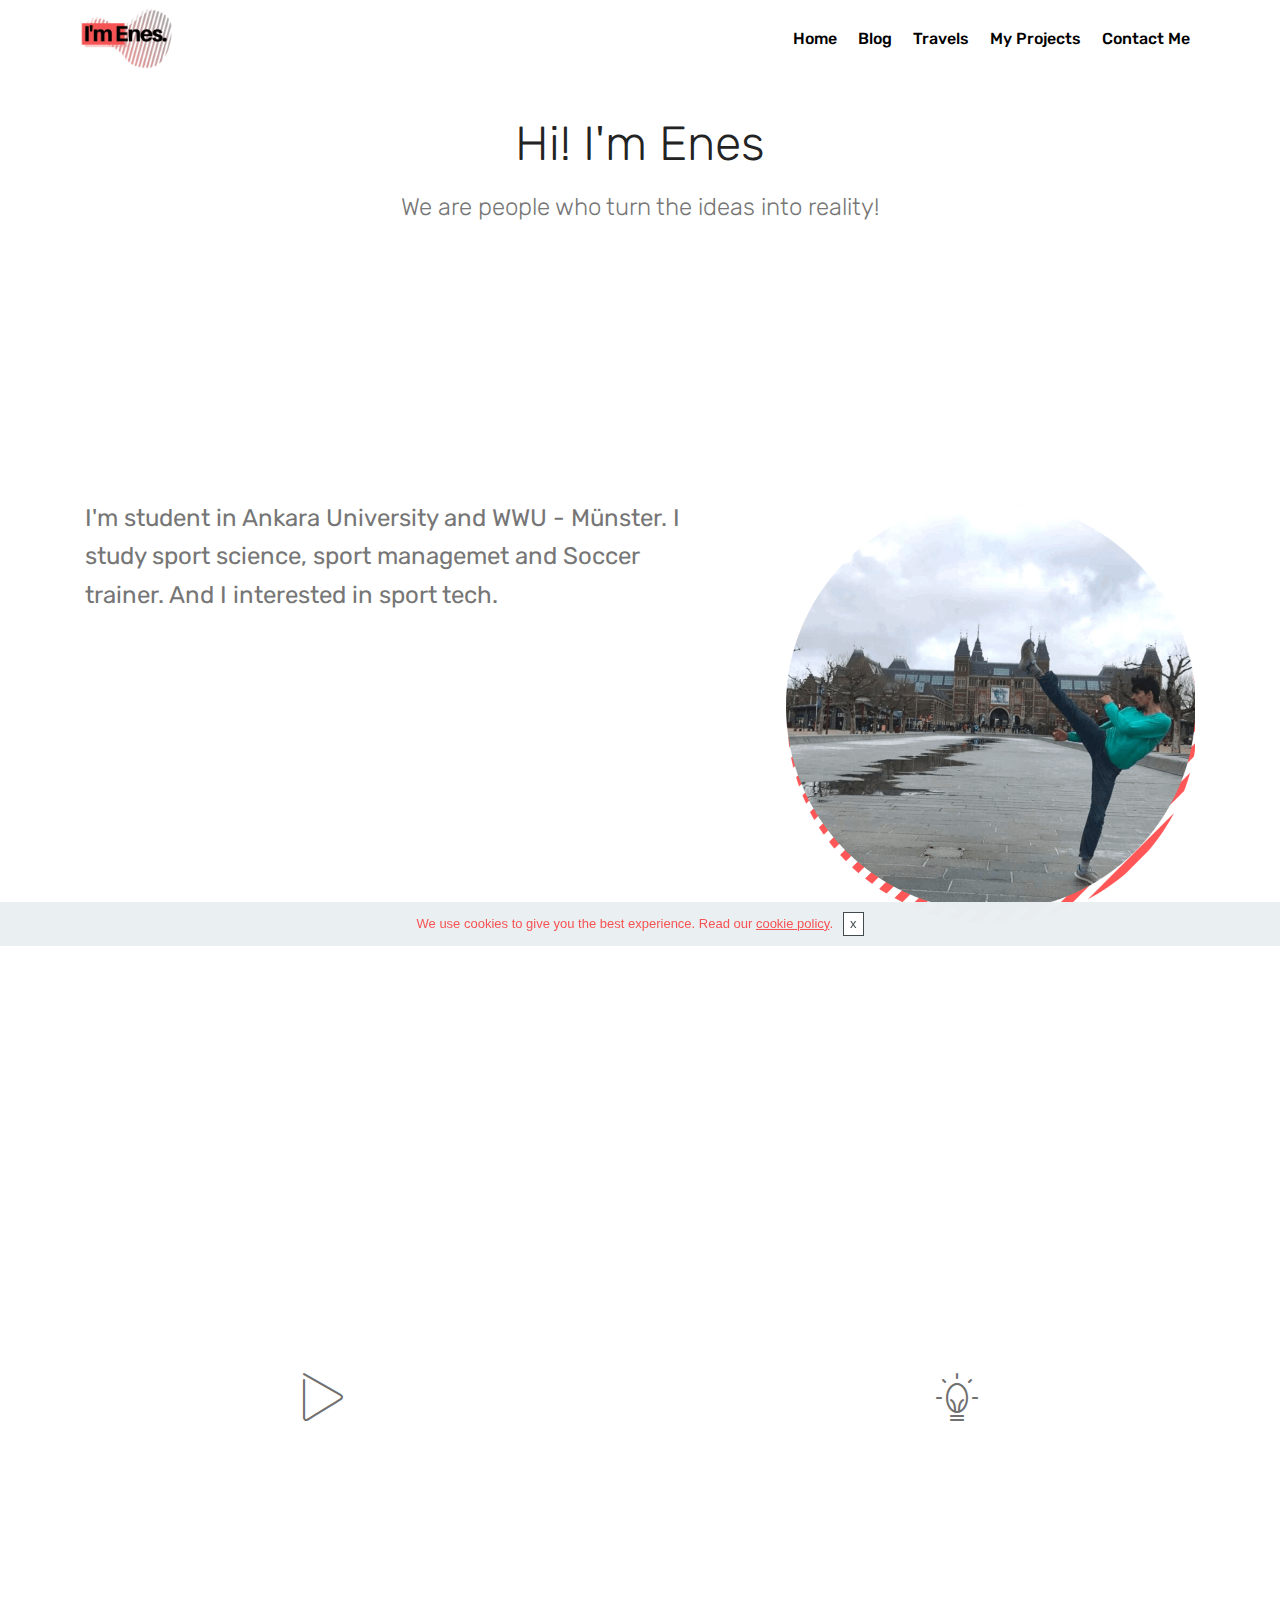
==== commit 5c045bae: "Add files via upload" ====
--- a/index.html
+++ b/index.html
@@ -16,8 +16,9 @@
   <link rel="stylesheet" href="assets/bootstrap/css/bootstrap-grid.min.css">
   <link rel="stylesheet" href="assets/bootstrap/css/bootstrap-reboot.min.css">
   <link rel="stylesheet" href="assets/socicon/css/styles.css">
+  <link rel="stylesheet" href="assets/dropdown/css/style.css">
   <link rel="stylesheet" href="assets/animatecss/animate.min.css">
-  <link rel="stylesheet" href="assets/dropdown/css/style.css">
+  <link rel="stylesheet" href="assets/gdpr-plugin/gdpr-styles.css">
   <link rel="stylesheet" href="assets/theme/css/style.css">
   <link rel="stylesheet" href="assets/mobirise/css/mbr-additional.css" type="text/css">
   
@@ -25,6 +26,20 @@
   
 </head>
 <body>
+
+<!-- Google Analytics -->
+<!-- Global site tag (gtag.js) - Google Analytics -->
+<script async src="https://www.googletagmanager.com/gtag/js?id=UA-113801306-4"></script>
+<script>
+  window.dataLayer = window.dataLayer || [];
+  function gtag(){dataLayer.push(arguments);}
+  gtag('js', new Date());
+
+  gtag('config', 'UA-113801306-4');
+</script>
+<!-- /Google Analytics -->
+
+
   <section class="menu cid-rWGUnuYXcT" once="menu" id="menu2-2">
 
     
@@ -61,7 +76,7 @@
     </nav>
 </section>
 
-<section class="engine"><a href="https://mobirise.info/j">website templates</a></section><section class="mbr-section content4 cid-rWGWMas0RA" id="content4-6">
+<section class="engine"><a href="https://mobirise.info/y">free html web templates</a></section><section class="mbr-section content4 cid-rWGWMas0RA" id="content4-6">
 
     
 
@@ -335,13 +350,16 @@
   <script src="assets/tether/tether.min.js"></script>
   <script src="assets/bootstrap/js/bootstrap.min.js"></script>
   <script src="assets/smoothscroll/smooth-scroll.js"></script>
+  <script src="assets/cookies-alert-plugin/cookies-alert-core.js"></script>
+  <script src="assets/cookies-alert-plugin/cookies-alert-script.js"></script>
+  <script src="assets/dropdown/js/script.min.js"></script>
   <script src="assets/touchswipe/jquery.touch-swipe.min.js"></script>
   <script src="assets/viewportchecker/jquery.viewportchecker.js"></script>
-  <script src="assets/dropdown/js/script.min.js"></script>
   <script src="assets/theme/js/script.js"></script>
   
   
  <div id="scrollToTop" class="scrollToTop mbr-arrow-up"><a style="text-align: center;"><i class="mbr-arrow-up-icon mbr-arrow-up-icon-cm cm-icon cm-icon-smallarrow-up"></i></a></div>
     <input name="animation" type="hidden">
+  <input name="cookieData" type="hidden" data-cookie-colorText='#f65454' data-cookie-colorBg='rgba(234, 239, 241, 0.99)' data-cookie-colorButton='#ffffff' data-cookie-colorLink='#f65454' data-cookie-underlineLink='true' data-cookie-text="We use cookies to give you the best experience. Read our <a href='privacy.html'>cookie policy</a>.">
   </body>
 </html>--- a/assets/gdpr-plugin/gdpr-styles.css
+++ b/assets/gdpr-plugin/gdpr-styles.css
@@ -0,0 +1,27 @@
+.gdpr-block {
+    padding: 10px;
+    font-size: 14px;
+    display: block;
+    width: 100%;
+    text-align: center;
+}
+.gdpr-block.covert {
+	display: none;
+}
+.textGDPR {
+    position: relative;
+}
+.gdpr-block label span.textGDPR input[name='gdpr']{
+    width: 15px;
+    height: 15px;
+    margin: 0;
+    position: absolute;
+    top: 2px;
+    left: -20px;
+}
+.gdpr-block label {
+    color: #a7a7a7;
+    vertical-align: middle;
+    user-select: none;
+    margin-bottom: 0;
+}--- a/assets/mobirise/css/mbr-additional.css
+++ b/assets/mobirise/css/mbr-additional.css
@@ -2460,6 +2460,46 @@
 .cid-rWOWgGnGyt .mbr-section-subtitle {
   color: #767676;
 }
+.cid-rWSJQ0UDvp {
+  padding-top: 90px;
+  padding-bottom: 15px;
+  background-color: #efefef;
+}
+.cid-rWSJQ0UDvp .card-box {
+  padding: 0 2rem;
+}
+.cid-rWSJQ0UDvp .mbr-section-btn {
+  padding-top: 1rem;
+}
+.cid-rWSJQ0UDvp .mbr-section-btn a {
+  margin-top: 1rem;
+  margin-bottom: 0;
+}
+.cid-rWSJQ0UDvp h4 {
+  font-weight: 500;
+  margin-bottom: 0;
+  text-align: left;
+  padding-top: 2rem;
+}
+.cid-rWSJQ0UDvp p {
+  margin-bottom: 0;
+  text-align: left;
+  padding-top: 1.5rem;
+}
+.cid-rWSJQ0UDvp .mbr-text {
+  color: #767676;
+}
+.cid-rWSJQ0UDvp .card-wrapper {
+  height: 100%;
+  padding-bottom: 2rem;
+  background: #ffffff;
+  box-shadow: 0px 0px 0px 0px rgba(0, 0, 0, 0);
+  transition: box-shadow 0.3s;
+}
+.cid-rWSJQ0UDvp .card-wrapper:hover {
+  box-shadow: 0px 0px 30px 0px rgba(0, 0, 0, 0.05);
+  transition: box-shadow 0.3s;
+}
 .cid-rWOWyVcAGu {
   padding-top: 90px;
   padding-bottom: 90px;
@@ -3014,7 +3054,7 @@
 .cid-rWHfeRupuS {
   padding-top: 30px;
   padding-bottom: 30px;
-  background-color: #ffffff;
+  background-color: #efefef;
 }
 .cid-rWHfeRupuS .row-links {
   width: 100%;
@@ -3525,7 +3565,7 @@
 .cid-rWOZIvhd7t {
   padding-top: 30px;
   padding-bottom: 30px;
-  background-color: #ffffff;
+  background-color: #efefef;
 }
 .cid-rWOZIvhd7t .row-links {
   width: 100%;
@@ -4036,7 +4076,7 @@
 .cid-rWP04G8oKi {
   padding-top: 30px;
   padding-bottom: 30px;
-  background-color: #ffffff;
+  background-color: #efefef;
 }
 .cid-rWP04G8oKi .row-links {
   width: 100%;
@@ -5858,3 +5898,1061 @@
 .cid-rWHfeRupuS .media-container-row .mbr-text {
   color: #f65454;
 }
+.cid-rWGUnuYXcT .navbar {
+  background: #ffffff;
+  transition: none;
+  min-height: 77px;
+  padding: .5rem 0;
+}
+.cid-rWGUnuYXcT .navbar-dropdown.bg-color.transparent.opened {
+  background: #ffffff;
+}
+.cid-rWGUnuYXcT a {
+  font-style: normal;
+}
+.cid-rWGUnuYXcT .nav-item span {
+  padding-right: 0.4em;
+  line-height: 0.5em;
+  vertical-align: text-bottom;
+  position: relative;
+  text-decoration: none;
+}
+.cid-rWGUnuYXcT .nav-item a {
+  display: -webkit-flex;
+  align-items: center;
+  justify-content: center;
+  padding: 0.7rem 0 !important;
+  margin: 0rem .65rem !important;
+  -webkit-align-items: center;
+  -webkit-justify-content: center;
+}
+.cid-rWGUnuYXcT .nav-item:focus,
+.cid-rWGUnuYXcT .nav-link:focus {
+  outline: none;
+}
+.cid-rWGUnuYXcT .btn {
+  padding: 0.4rem 1.5rem;
+  display: -webkit-inline-flex;
+  align-items: center;
+  -webkit-align-items: center;
+}
+.cid-rWGUnuYXcT .btn .mbr-iconfont {
+  font-size: 1.6rem;
+}
+.cid-rWGUnuYXcT .menu-logo {
+  margin-right: auto;
+}
+.cid-rWGUnuYXcT .menu-logo .navbar-brand {
+  display: flex;
+  margin-left: 5rem;
+  padding: 0;
+  transition: padding .2s;
+  min-height: 3.8rem;
+  -webkit-align-items: center;
+  align-items: center;
+}
+.cid-rWGUnuYXcT .menu-logo .navbar-brand .navbar-caption-wrap {
+  display: flex;
+  -webkit-align-items: center;
+  align-items: center;
+  word-break: break-word;
+  min-width: 7rem;
+  margin: .3rem 0;
+}
+.cid-rWGUnuYXcT .menu-logo .navbar-brand .navbar-caption-wrap .navbar-caption {
+  line-height: 1.2rem !important;
+  padding-right: 2rem;
+}
+.cid-rWGUnuYXcT .menu-logo .navbar-brand .navbar-logo {
+  font-size: 4rem;
+  transition: font-size 0.25s;
+}
+.cid-rWGUnuYXcT .menu-logo .navbar-brand .navbar-logo img {
+  display: flex;
+}
+.cid-rWGUnuYXcT .menu-logo .navbar-brand .navbar-logo .mbr-iconfont {
+  transition: font-size 0.25s;
+}
+.cid-rWGUnuYXcT .menu-logo .navbar-brand .navbar-logo a {
+  display: inline-flex;
+}
+.cid-rWGUnuYXcT .navbar-toggleable-sm .navbar-collapse {
+  justify-content: flex-end;
+  -webkit-justify-content: flex-end;
+  padding-right: 5rem;
+  width: auto;
+}
+.cid-rWGUnuYXcT .navbar-toggleable-sm .navbar-collapse .navbar-nav {
+  flex-wrap: wrap;
+  -webkit-flex-wrap: wrap;
+  padding-left: 0;
+}
+.cid-rWGUnuYXcT .navbar-toggleable-sm .navbar-collapse .navbar-nav .nav-item {
+  -webkit-align-self: center;
+  align-self: center;
+}
+.cid-rWGUnuYXcT .navbar-toggleable-sm .navbar-collapse .navbar-buttons {
+  padding-left: 0;
+  padding-bottom: 0;
+}
+.cid-rWGUnuYXcT .dropdown .dropdown-menu {
+  background: #ffffff;
+  display: none;
+  position: absolute;
+  min-width: 5rem;
+  padding-top: 1.4rem;
+  padding-bottom: 1.4rem;
+  text-align: left;
+}
+.cid-rWGUnuYXcT .dropdown .dropdown-menu .dropdown-item {
+  width: auto;
+  padding: 0.235em 1.5385em 0.235em 1.5385em !important;
+}
+.cid-rWGUnuYXcT .dropdown .dropdown-menu .dropdown-item::after {
+  right: 0.5rem;
+}
+.cid-rWGUnuYXcT .dropdown .dropdown-menu .dropdown-submenu {
+  margin: 0;
+}
+.cid-rWGUnuYXcT .dropdown.open > .dropdown-menu {
+  display: block;
+}
+.cid-rWGUnuYXcT .navbar-toggleable-sm.opened:after {
+  position: absolute;
+  width: 100vw;
+  height: 100vh;
+  content: '';
+  background-color: rgba(0, 0, 0, 0.1);
+  left: 0;
+  bottom: 0;
+  transform: translateY(100%);
+  -webkit-transform: translateY(100%);
+  z-index: 1000;
+}
+.cid-rWGUnuYXcT .navbar.navbar-short {
+  min-height: 60px;
+  transition: all .2s;
+}
+.cid-rWGUnuYXcT .navbar.navbar-short .navbar-toggler-right {
+  top: 20px;
+}
+.cid-rWGUnuYXcT .navbar.navbar-short .navbar-logo a {
+  font-size: 2.5rem !important;
+  line-height: 2.5rem;
+  transition: font-size 0.25s;
+}
+.cid-rWGUnuYXcT .navbar.navbar-short .navbar-logo a .mbr-iconfont {
+  font-size: 2.5rem !important;
+}
+.cid-rWGUnuYXcT .navbar.navbar-short .navbar-logo a img {
+  height: 3rem !important;
+}
+.cid-rWGUnuYXcT .navbar.navbar-short .navbar-brand {
+  min-height: 3rem;
+}
+.cid-rWGUnuYXcT button.navbar-toggler {
+  width: 31px;
+  height: 18px;
+  cursor: pointer;
+  transition: all .2s;
+  top: 1.5rem;
+  right: 1rem;
+}
+.cid-rWGUnuYXcT button.navbar-toggler:focus {
+  outline: none;
+}
+.cid-rWGUnuYXcT button.navbar-toggler .hamburger span {
+  position: absolute;
+  right: 0;
+  width: 30px;
+  height: 2px;
+  border-right: 5px;
+  background-color: #333333;
+}
+.cid-rWGUnuYXcT button.navbar-toggler .hamburger span:nth-child(1) {
+  top: 0;
+  transition: all .2s;
+}
+.cid-rWGUnuYXcT button.navbar-toggler .hamburger span:nth-child(2) {
+  top: 8px;
+  transition: all .15s;
+}
+.cid-rWGUnuYXcT button.navbar-toggler .hamburger span:nth-child(3) {
+  top: 8px;
+  transition: all .15s;
+}
+.cid-rWGUnuYXcT button.navbar-toggler .hamburger span:nth-child(4) {
+  top: 16px;
+  transition: all .2s;
+}
+.cid-rWGUnuYXcT nav.opened .hamburger span:nth-child(1) {
+  top: 8px;
+  width: 0;
+  opacity: 0;
+  right: 50%;
+  transition: all .2s;
+}
+.cid-rWGUnuYXcT nav.opened .hamburger span:nth-child(2) {
+  -webkit-transform: rotate(45deg);
+  transform: rotate(45deg);
+  transition: all .25s;
+}
+.cid-rWGUnuYXcT nav.opened .hamburger span:nth-child(3) {
+  -webkit-transform: rotate(-45deg);
+  transform: rotate(-45deg);
+  transition: all .25s;
+}
+.cid-rWGUnuYXcT nav.opened .hamburger span:nth-child(4) {
+  top: 8px;
+  width: 0;
+  opacity: 0;
+  right: 50%;
+  transition: all .2s;
+}
+.cid-rWGUnuYXcT .collapsed.navbar-expand {
+  flex-direction: column;
+  -webkit-flex-direction: column;
+}
+.cid-rWGUnuYXcT .collapsed .btn {
+  display: -webkit-flex;
+}
+.cid-rWGUnuYXcT .collapsed .navbar-collapse {
+  display: none !important;
+  padding-right: 0 !important;
+}
+.cid-rWGUnuYXcT .collapsed .navbar-collapse.collapsing,
+.cid-rWGUnuYXcT .collapsed .navbar-collapse.show {
+  display: block !important;
+}
+.cid-rWGUnuYXcT .collapsed .navbar-collapse.collapsing .navbar-nav,
+.cid-rWGUnuYXcT .collapsed .navbar-collapse.show .navbar-nav {
+  display: block;
+  text-align: center;
+}
+.cid-rWGUnuYXcT .collapsed .navbar-collapse.collapsing .navbar-nav .nav-item,
+.cid-rWGUnuYXcT .collapsed .navbar-collapse.show .navbar-nav .nav-item {
+  clear: both;
+}
+.cid-rWGUnuYXcT .collapsed .navbar-collapse.collapsing .navbar-nav .nav-item:last-child,
+.cid-rWGUnuYXcT .collapsed .navbar-collapse.show .navbar-nav .nav-item:last-child {
+  margin-bottom: 1rem;
+}
+.cid-rWGUnuYXcT .collapsed .navbar-collapse.collapsing .navbar-buttons,
+.cid-rWGUnuYXcT .collapsed .navbar-collapse.show .navbar-buttons {
+  text-align: center;
+}
+.cid-rWGUnuYXcT .collapsed .navbar-collapse.collapsing .navbar-buttons:last-child,
+.cid-rWGUnuYXcT .collapsed .navbar-collapse.show .navbar-buttons:last-child {
+  margin-bottom: 1rem;
+}
+@media (min-width: 992px) {
+  .cid-rWGUnuYXcT .collapsed:not(.navbar-short) .navbar-collapse {
+    max-height: calc(98.5vh - 3.8rem);
+  }
+}
+.cid-rWGUnuYXcT .collapsed button.navbar-toggler {
+  display: block;
+}
+.cid-rWGUnuYXcT .collapsed .navbar-brand {
+  margin-left: 1rem !important;
+}
+.cid-rWGUnuYXcT .collapsed .navbar-toggleable-sm {
+  flex-direction: column;
+  -webkit-flex-direction: column;
+}
+.cid-rWGUnuYXcT .collapsed .dropdown .dropdown-menu {
+  width: 100%;
+  text-align: center;
+  position: relative;
+  opacity: 0;
+  overflow: hidden;
+  display: block;
+  height: 0;
+  visibility: hidden;
+  padding: 0;
+  transition-duration: .5s;
+  transition-property: opacity,padding,height;
+}
+.cid-rWGUnuYXcT .collapsed .dropdown.open > .dropdown-menu {
+  position: relative;
+  opacity: 1;
+  height: auto;
+  padding: 1.4rem 0;
+  visibility: visible;
+}
+.cid-rWGUnuYXcT .collapsed .dropdown .dropdown-submenu {
+  left: 0;
+  text-align: center;
+  width: 100%;
+}
+.cid-rWGUnuYXcT .collapsed .dropdown .dropdown-toggle[data-toggle="dropdown-submenu"]::after {
+  margin-top: 0;
+  position: inherit;
+  right: 0;
+  top: 50%;
+  display: inline-block;
+  width: 0;
+  height: 0;
+  margin-left: .3em;
+  vertical-align: middle;
+  content: "";
+  border-top: .30em solid;
+  border-right: .30em solid transparent;
+  border-left: .30em solid transparent;
+}
+@media (max-width: 991px) {
+  .cid-rWGUnuYXcT.navbar-expand {
+    flex-direction: column;
+    -webkit-flex-direction: column;
+  }
+  .cid-rWGUnuYXcT img {
+    height: 3.8rem !important;
+  }
+  .cid-rWGUnuYXcT .btn {
+    display: -webkit-flex;
+  }
+  .cid-rWGUnuYXcT button.navbar-toggler {
+    display: block;
+  }
+  .cid-rWGUnuYXcT .navbar-brand {
+    margin-left: 1rem !important;
+  }
+  .cid-rWGUnuYXcT .navbar-toggleable-sm {
+    flex-direction: column;
+    -webkit-flex-direction: column;
+  }
+  .cid-rWGUnuYXcT .navbar-collapse {
+    display: none !important;
+    padding-right: 0 !important;
+  }
+  .cid-rWGUnuYXcT .navbar-collapse.collapsing,
+  .cid-rWGUnuYXcT .navbar-collapse.show {
+    display: block !important;
+  }
+  .cid-rWGUnuYXcT .navbar-collapse.collapsing .navbar-nav,
+  .cid-rWGUnuYXcT .navbar-collapse.show .navbar-nav {
+    display: block;
+    text-align: center;
+  }
+  .cid-rWGUnuYXcT .navbar-collapse.collapsing .navbar-nav .nav-item,
+  .cid-rWGUnuYXcT .navbar-collapse.show .navbar-nav .nav-item {
+    clear: both;
+  }
+  .cid-rWGUnuYXcT .navbar-collapse.collapsing .navbar-nav .nav-item:last-child,
+  .cid-rWGUnuYXcT .navbar-collapse.show .navbar-nav .nav-item:last-child {
+    margin-bottom: 1rem;
+  }
+  .cid-rWGUnuYXcT .navbar-collapse.collapsing .navbar-buttons,
+  .cid-rWGUnuYXcT .navbar-collapse.show .navbar-buttons {
+    text-align: center;
+  }
+  .cid-rWGUnuYXcT .navbar-collapse.collapsing .navbar-buttons:last-child,
+  .cid-rWGUnuYXcT .navbar-collapse.show .navbar-buttons:last-child {
+    margin-bottom: 1rem;
+  }
+  .cid-rWGUnuYXcT .dropdown .dropdown-menu {
+    width: 100%;
+    text-align: center;
+    position: relative;
+    opacity: 0;
+    overflow: hidden;
+    display: block;
+    height: 0;
+    visibility: hidden;
+    padding: 0;
+    transition-duration: .5s;
+    transition-property: opacity,padding,height;
+  }
+  .cid-rWGUnuYXcT .dropdown.open > .dropdown-menu {
+    position: relative;
+    opacity: 1;
+    height: auto;
+    padding: 1.4rem 0;
+    visibility: visible;
+  }
+  .cid-rWGUnuYXcT .dropdown .dropdown-submenu {
+    left: 0;
+    text-align: center;
+    width: 100%;
+  }
+  .cid-rWGUnuYXcT .dropdown .dropdown-toggle[data-toggle="dropdown-submenu"]::after {
+    margin-top: 0;
+    position: inherit;
+    right: 0;
+    top: 50%;
+    display: inline-block;
+    width: 0;
+    height: 0;
+    margin-left: .3em;
+    vertical-align: middle;
+    content: "";
+    border-top: .30em solid;
+    border-right: .30em solid transparent;
+    border-left: .30em solid transparent;
+  }
+}
+@media (min-width: 767px) {
+  .cid-rWGUnuYXcT .menu-logo {
+    flex-shrink: 0;
+    -webkit-flex-shrink: 0;
+  }
+}
+.cid-rWGUnuYXcT .navbar-collapse {
+  flex-basis: auto;
+  -webkit-flex-basis: auto;
+}
+.cid-rWGUnuYXcT .nav-link:hover,
+.cid-rWGUnuYXcT .dropdown-item:hover {
+  color: #767676 !important;
+}
+.cid-rWSFtQi2Rw {
+  padding-top: 120px;
+  padding-bottom: 60px;
+  background-color: #ffffff;
+}
+.cid-rWSFtQi2Rw .mbr-section-subtitle {
+  color: #767676;
+}
+.cid-rWHfeRupuS {
+  padding-top: 30px;
+  padding-bottom: 30px;
+  background-color: #efefef;
+}
+.cid-rWHfeRupuS .row-links {
+  width: 100%;
+  -webkit-justify-content: center;
+  justify-content: center;
+}
+.cid-rWHfeRupuS .social-row {
+  width: 100%;
+  -webkit-justify-content: center;
+  justify-content: center;
+}
+.cid-rWHfeRupuS .media-container-row {
+  -webkit-flex-direction: column;
+  flex-direction: column;
+  -webkit-justify-content: center;
+  justify-content: center;
+  -webkit-align-items: center;
+  align-items: center;
+}
+.cid-rWHfeRupuS .media-container-row .foot-menu {
+  list-style: none;
+  display: flex;
+  -webkit-justify-content: center;
+  justify-content: center;
+  -webkit-flex-wrap: wrap;
+  flex-wrap: wrap;
+  padding: 0;
+  margin-bottom: 0;
+}
+.cid-rWHfeRupuS .media-container-row .foot-menu li {
+  padding: 0 1rem 1rem 1rem;
+}
+.cid-rWHfeRupuS .media-container-row .foot-menu li p {
+  margin: 0;
+}
+.cid-rWHfeRupuS .media-container-row .social-list {
+  padding-left: 0;
+  margin-bottom: 0;
+  list-style: none;
+  display: flex;
+  -webkit-flex-wrap: wrap;
+  flex-wrap: wrap;
+  -webkit-justify-content: flex-end;
+  justify-content: flex-end;
+}
+.cid-rWHfeRupuS .media-container-row .social-list .mbr-iconfont-social {
+  font-size: 1.5rem;
+  color: #ffffff;
+}
+.cid-rWHfeRupuS .media-container-row .social-list .soc-item {
+  margin: 0 .5rem;
+}
+.cid-rWHfeRupuS .media-container-row .social-list a {
+  margin: 0;
+  opacity: .5;
+  -webkit-transition: .2s linear;
+  transition: .2s linear;
+}
+.cid-rWHfeRupuS .media-container-row .social-list a:hover {
+  opacity: 1;
+}
+@media (max-width: 767px) {
+  .cid-rWHfeRupuS .media-container-row .social-list {
+    -webkit-justify-content: center;
+    justify-content: center;
+  }
+}
+.cid-rWHfeRupuS .media-container-row .row-copirayt {
+  word-break: break-word;
+  width: 100%;
+}
+.cid-rWHfeRupuS .media-container-row .row-copirayt p {
+  width: 100%;
+}
+.cid-rWHfeRupuS .media-container-row .mbr-text {
+  color: #f65454;
+}
+.cid-rWSG1LVX7q .navbar {
+  background: #ffffff;
+  transition: none;
+  min-height: 77px;
+  padding: .5rem 0;
+}
+.cid-rWSG1LVX7q .navbar-dropdown.bg-color.transparent.opened {
+  background: #ffffff;
+}
+.cid-rWSG1LVX7q a {
+  font-style: normal;
+}
+.cid-rWSG1LVX7q .nav-item span {
+  padding-right: 0.4em;
+  line-height: 0.5em;
+  vertical-align: text-bottom;
+  position: relative;
+  text-decoration: none;
+}
+.cid-rWSG1LVX7q .nav-item a {
+  display: -webkit-flex;
+  align-items: center;
+  justify-content: center;
+  padding: 0.7rem 0 !important;
+  margin: 0rem .65rem !important;
+  -webkit-align-items: center;
+  -webkit-justify-content: center;
+}
+.cid-rWSG1LVX7q .nav-item:focus,
+.cid-rWSG1LVX7q .nav-link:focus {
+  outline: none;
+}
+.cid-rWSG1LVX7q .btn {
+  padding: 0.4rem 1.5rem;
+  display: -webkit-inline-flex;
+  align-items: center;
+  -webkit-align-items: center;
+}
+.cid-rWSG1LVX7q .btn .mbr-iconfont {
+  font-size: 1.6rem;
+}
+.cid-rWSG1LVX7q .menu-logo {
+  margin-right: auto;
+}
+.cid-rWSG1LVX7q .menu-logo .navbar-brand {
+  display: flex;
+  margin-left: 5rem;
+  padding: 0;
+  transition: padding .2s;
+  min-height: 3.8rem;
+  -webkit-align-items: center;
+  align-items: center;
+}
+.cid-rWSG1LVX7q .menu-logo .navbar-brand .navbar-caption-wrap {
+  display: flex;
+  -webkit-align-items: center;
+  align-items: center;
+  word-break: break-word;
+  min-width: 7rem;
+  margin: .3rem 0;
+}
+.cid-rWSG1LVX7q .menu-logo .navbar-brand .navbar-caption-wrap .navbar-caption {
+  line-height: 1.2rem !important;
+  padding-right: 2rem;
+}
+.cid-rWSG1LVX7q .menu-logo .navbar-brand .navbar-logo {
+  font-size: 4rem;
+  transition: font-size 0.25s;
+}
+.cid-rWSG1LVX7q .menu-logo .navbar-brand .navbar-logo img {
+  display: flex;
+}
+.cid-rWSG1LVX7q .menu-logo .navbar-brand .navbar-logo .mbr-iconfont {
+  transition: font-size 0.25s;
+}
+.cid-rWSG1LVX7q .menu-logo .navbar-brand .navbar-logo a {
+  display: inline-flex;
+}
+.cid-rWSG1LVX7q .navbar-toggleable-sm .navbar-collapse {
+  justify-content: flex-end;
+  -webkit-justify-content: flex-end;
+  padding-right: 5rem;
+  width: auto;
+}
+.cid-rWSG1LVX7q .navbar-toggleable-sm .navbar-collapse .navbar-nav {
+  flex-wrap: wrap;
+  -webkit-flex-wrap: wrap;
+  padding-left: 0;
+}
+.cid-rWSG1LVX7q .navbar-toggleable-sm .navbar-collapse .navbar-nav .nav-item {
+  -webkit-align-self: center;
+  align-self: center;
+}
+.cid-rWSG1LVX7q .navbar-toggleable-sm .navbar-collapse .navbar-buttons {
+  padding-left: 0;
+  padding-bottom: 0;
+}
+.cid-rWSG1LVX7q .dropdown .dropdown-menu {
+  background: #ffffff;
+  display: none;
+  position: absolute;
+  min-width: 5rem;
+  padding-top: 1.4rem;
+  padding-bottom: 1.4rem;
+  text-align: left;
+}
+.cid-rWSG1LVX7q .dropdown .dropdown-menu .dropdown-item {
+  width: auto;
+  padding: 0.235em 1.5385em 0.235em 1.5385em !important;
+}
+.cid-rWSG1LVX7q .dropdown .dropdown-menu .dropdown-item::after {
+  right: 0.5rem;
+}
+.cid-rWSG1LVX7q .dropdown .dropdown-menu .dropdown-submenu {
+  margin: 0;
+}
+.cid-rWSG1LVX7q .dropdown.open > .dropdown-menu {
+  display: block;
+}
+.cid-rWSG1LVX7q .navbar-toggleable-sm.opened:after {
+  position: absolute;
+  width: 100vw;
+  height: 100vh;
+  content: '';
+  background-color: rgba(0, 0, 0, 0.1);
+  left: 0;
+  bottom: 0;
+  transform: translateY(100%);
+  -webkit-transform: translateY(100%);
+  z-index: 1000;
+}
+.cid-rWSG1LVX7q .navbar.navbar-short {
+  min-height: 60px;
+  transition: all .2s;
+}
+.cid-rWSG1LVX7q .navbar.navbar-short .navbar-toggler-right {
+  top: 20px;
+}
+.cid-rWSG1LVX7q .navbar.navbar-short .navbar-logo a {
+  font-size: 2.5rem !important;
+  line-height: 2.5rem;
+  transition: font-size 0.25s;
+}
+.cid-rWSG1LVX7q .navbar.navbar-short .navbar-logo a .mbr-iconfont {
+  font-size: 2.5rem !important;
+}
+.cid-rWSG1LVX7q .navbar.navbar-short .navbar-logo a img {
+  height: 3rem !important;
+}
+.cid-rWSG1LVX7q .navbar.navbar-short .navbar-brand {
+  min-height: 3rem;
+}
+.cid-rWSG1LVX7q button.navbar-toggler {
+  width: 31px;
+  height: 18px;
+  cursor: pointer;
+  transition: all .2s;
+  top: 1.5rem;
+  right: 1rem;
+}
+.cid-rWSG1LVX7q button.navbar-toggler:focus {
+  outline: none;
+}
+.cid-rWSG1LVX7q button.navbar-toggler .hamburger span {
+  position: absolute;
+  right: 0;
+  width: 30px;
+  height: 2px;
+  border-right: 5px;
+  background-color: #333333;
+}
+.cid-rWSG1LVX7q button.navbar-toggler .hamburger span:nth-child(1) {
+  top: 0;
+  transition: all .2s;
+}
+.cid-rWSG1LVX7q button.navbar-toggler .hamburger span:nth-child(2) {
+  top: 8px;
+  transition: all .15s;
+}
+.cid-rWSG1LVX7q button.navbar-toggler .hamburger span:nth-child(3) {
+  top: 8px;
+  transition: all .15s;
+}
+.cid-rWSG1LVX7q button.navbar-toggler .hamburger span:nth-child(4) {
+  top: 16px;
+  transition: all .2s;
+}
+.cid-rWSG1LVX7q nav.opened .hamburger span:nth-child(1) {
+  top: 8px;
+  width: 0;
+  opacity: 0;
+  right: 50%;
+  transition: all .2s;
+}
+.cid-rWSG1LVX7q nav.opened .hamburger span:nth-child(2) {
+  -webkit-transform: rotate(45deg);
+  transform: rotate(45deg);
+  transition: all .25s;
+}
+.cid-rWSG1LVX7q nav.opened .hamburger span:nth-child(3) {
+  -webkit-transform: rotate(-45deg);
+  transform: rotate(-45deg);
+  transition: all .25s;
+}
+.cid-rWSG1LVX7q nav.opened .hamburger span:nth-child(4) {
+  top: 8px;
+  width: 0;
+  opacity: 0;
+  right: 50%;
+  transition: all .2s;
+}
+.cid-rWSG1LVX7q .collapsed.navbar-expand {
+  flex-direction: column;
+  -webkit-flex-direction: column;
+}
+.cid-rWSG1LVX7q .collapsed .btn {
+  display: -webkit-flex;
+}
+.cid-rWSG1LVX7q .collapsed .navbar-collapse {
+  display: none !important;
+  padding-right: 0 !important;
+}
+.cid-rWSG1LVX7q .collapsed .navbar-collapse.collapsing,
+.cid-rWSG1LVX7q .collapsed .navbar-collapse.show {
+  display: block !important;
+}
+.cid-rWSG1LVX7q .collapsed .navbar-collapse.collapsing .navbar-nav,
+.cid-rWSG1LVX7q .collapsed .navbar-collapse.show .navbar-nav {
+  display: block;
+  text-align: center;
+}
+.cid-rWSG1LVX7q .collapsed .navbar-collapse.collapsing .navbar-nav .nav-item,
+.cid-rWSG1LVX7q .collapsed .navbar-collapse.show .navbar-nav .nav-item {
+  clear: both;
+}
+.cid-rWSG1LVX7q .collapsed .navbar-collapse.collapsing .navbar-nav .nav-item:last-child,
+.cid-rWSG1LVX7q .collapsed .navbar-collapse.show .navbar-nav .nav-item:last-child {
+  margin-bottom: 1rem;
+}
+.cid-rWSG1LVX7q .collapsed .navbar-collapse.collapsing .navbar-buttons,
+.cid-rWSG1LVX7q .collapsed .navbar-collapse.show .navbar-buttons {
+  text-align: center;
+}
+.cid-rWSG1LVX7q .collapsed .navbar-collapse.collapsing .navbar-buttons:last-child,
+.cid-rWSG1LVX7q .collapsed .navbar-collapse.show .navbar-buttons:last-child {
+  margin-bottom: 1rem;
+}
+@media (min-width: 992px) {
+  .cid-rWSG1LVX7q .collapsed:not(.navbar-short) .navbar-collapse {
+    max-height: calc(98.5vh - 3.8rem);
+  }
+}
+.cid-rWSG1LVX7q .collapsed button.navbar-toggler {
+  display: block;
+}
+.cid-rWSG1LVX7q .collapsed .navbar-brand {
+  margin-left: 1rem !important;
+}
+.cid-rWSG1LVX7q .collapsed .navbar-toggleable-sm {
+  flex-direction: column;
+  -webkit-flex-direction: column;
+}
+.cid-rWSG1LVX7q .collapsed .dropdown .dropdown-menu {
+  width: 100%;
+  text-align: center;
+  position: relative;
+  opacity: 0;
+  overflow: hidden;
+  display: block;
+  height: 0;
+  visibility: hidden;
+  padding: 0;
+  transition-duration: .5s;
+  transition-property: opacity,padding,height;
+}
+.cid-rWSG1LVX7q .collapsed .dropdown.open > .dropdown-menu {
+  position: relative;
+  opacity: 1;
+  height: auto;
+  padding: 1.4rem 0;
+  visibility: visible;
+}
+.cid-rWSG1LVX7q .collapsed .dropdown .dropdown-submenu {
+  left: 0;
+  text-align: center;
+  width: 100%;
+}
+.cid-rWSG1LVX7q .collapsed .dropdown .dropdown-toggle[data-toggle="dropdown-submenu"]::after {
+  margin-top: 0;
+  position: inherit;
+  right: 0;
+  top: 50%;
+  display: inline-block;
+  width: 0;
+  height: 0;
+  margin-left: .3em;
+  vertical-align: middle;
+  content: "";
+  border-top: .30em solid;
+  border-right: .30em solid transparent;
+  border-left: .30em solid transparent;
+}
+@media (max-width: 991px) {
+  .cid-rWSG1LVX7q.navbar-expand {
+    flex-direction: column;
+    -webkit-flex-direction: column;
+  }
+  .cid-rWSG1LVX7q img {
+    height: 3.8rem !important;
+  }
+  .cid-rWSG1LVX7q .btn {
+    display: -webkit-flex;
+  }
+  .cid-rWSG1LVX7q button.navbar-toggler {
+    display: block;
+  }
+  .cid-rWSG1LVX7q .navbar-brand {
+    margin-left: 1rem !important;
+  }
+  .cid-rWSG1LVX7q .navbar-toggleable-sm {
+    flex-direction: column;
+    -webkit-flex-direction: column;
+  }
+  .cid-rWSG1LVX7q .navbar-collapse {
+    display: none !important;
+    padding-right: 0 !important;
+  }
+  .cid-rWSG1LVX7q .navbar-collapse.collapsing,
+  .cid-rWSG1LVX7q .navbar-collapse.show {
+    display: block !important;
+  }
+  .cid-rWSG1LVX7q .navbar-collapse.collapsing .navbar-nav,
+  .cid-rWSG1LVX7q .navbar-collapse.show .navbar-nav {
+    display: block;
+    text-align: center;
+  }
+  .cid-rWSG1LVX7q .navbar-collapse.collapsing .navbar-nav .nav-item,
+  .cid-rWSG1LVX7q .navbar-collapse.show .navbar-nav .nav-item {
+    clear: both;
+  }
+  .cid-rWSG1LVX7q .navbar-collapse.collapsing .navbar-nav .nav-item:last-child,
+  .cid-rWSG1LVX7q .navbar-collapse.show .navbar-nav .nav-item:last-child {
+    margin-bottom: 1rem;
+  }
+  .cid-rWSG1LVX7q .navbar-collapse.collapsing .navbar-buttons,
+  .cid-rWSG1LVX7q .navbar-collapse.show .navbar-buttons {
+    text-align: center;
+  }
+  .cid-rWSG1LVX7q .navbar-collapse.collapsing .navbar-buttons:last-child,
+  .cid-rWSG1LVX7q .navbar-collapse.show .navbar-buttons:last-child {
+    margin-bottom: 1rem;
+  }
+  .cid-rWSG1LVX7q .dropdown .dropdown-menu {
+    width: 100%;
+    text-align: center;
+    position: relative;
+    opacity: 0;
+    overflow: hidden;
+    display: block;
+    height: 0;
+    visibility: hidden;
+    padding: 0;
+    transition-duration: .5s;
+    transition-property: opacity,padding,height;
+  }
+  .cid-rWSG1LVX7q .dropdown.open > .dropdown-menu {
+    position: relative;
+    opacity: 1;
+    height: auto;
+    padding: 1.4rem 0;
+    visibility: visible;
+  }
+  .cid-rWSG1LVX7q .dropdown .dropdown-submenu {
+    left: 0;
+    text-align: center;
+    width: 100%;
+  }
+  .cid-rWSG1LVX7q .dropdown .dropdown-toggle[data-toggle="dropdown-submenu"]::after {
+    margin-top: 0;
+    position: inherit;
+    right: 0;
+    top: 50%;
+    display: inline-block;
+    width: 0;
+    height: 0;
+    margin-left: .3em;
+    vertical-align: middle;
+    content: "";
+    border-top: .30em solid;
+    border-right: .30em solid transparent;
+    border-left: .30em solid transparent;
+  }
+}
+@media (min-width: 767px) {
+  .cid-rWSG1LVX7q .menu-logo {
+    flex-shrink: 0;
+    -webkit-flex-shrink: 0;
+  }
+}
+.cid-rWSG1LVX7q .navbar-collapse {
+  flex-basis: auto;
+  -webkit-flex-basis: auto;
+}
+.cid-rWSG1LVX7q .nav-link:hover,
+.cid-rWSG1LVX7q .dropdown-item:hover {
+  color: #767676 !important;
+}
+.cid-rWSG1MN3VT {
+  padding-top: 120px;
+  padding-bottom: 30px;
+  background-color: #2e2e2e;
+}
+.cid-rWSG1MN3VT .line {
+  background-color: #ffffff;
+  color: #ffffff;
+  align: center;
+  height: 2px;
+  margin: 0 auto;
+}
+.cid-rWSG1MN3VT .section-text {
+  padding: 2rem 0;
+}
+.cid-rWSG1MN3VT .inner-container {
+  margin: 0 auto;
+}
+@media (max-width: 768px) {
+  .cid-rWSG1MN3VT .inner-container {
+    width: 100% !important;
+  }
+}
+.cid-rWSGrVwRbj {
+  padding-top: 60px;
+  padding-bottom: 60px;
+  background-color: #ffffff;
+}
+.cid-rWSGrVwRbj .counter-container {
+  color: #767676;
+}
+.cid-rWSGrVwRbj .counter-container ol {
+  margin-bottom: 0;
+  counter-reset: myCounter;
+}
+.cid-rWSGrVwRbj .counter-container ol li {
+  margin-bottom: 1rem;
+}
+.cid-rWSGrVwRbj .counter-container ol li {
+  list-style: none;
+  padding-left: .5rem;
+}
+.cid-rWSGrVwRbj .counter-container ol li:before {
+  position: absolute;
+  left: 0px;
+  margin-top: -10px;
+  counter-increment: myCounter;
+  content: counter(myCounter);
+  display: inline-block;
+  text-align: center;
+  margin: 5px 10px;
+  line-height: 40px;
+  transition: all .2s;
+  color: #ffffff;
+  background: #f65454;
+  width: 40px;
+  height: 40px;
+  border-radius: 50%;
+}
+.cid-rWSI1Qwfgs {
+  padding-top: 60px;
+  padding-bottom: 60px;
+  background-color: #2e2e2e;
+}
+.cid-rWSI1Qwfgs .mbr-text,
+.cid-rWSI1Qwfgs blockquote {
+  color: #767676;
+}
+.cid-rWSI1Qwfgs .mbr-text {
+  color: #ffffff;
+}
+.cid-rWSI1Qwfgs .mbr-text P {
+  text-align: center;
+}
+.cid-rWSG1Pacyi {
+  padding-top: 30px;
+  padding-bottom: 30px;
+  background-color: #efefef;
+}
+.cid-rWSG1Pacyi .row-links {
+  width: 100%;
+  -webkit-justify-content: center;
+  justify-content: center;
+}
+.cid-rWSG1Pacyi .social-row {
+  width: 100%;
+  -webkit-justify-content: center;
+  justify-content: center;
+}
+.cid-rWSG1Pacyi .media-container-row {
+  -webkit-flex-direction: column;
+  flex-direction: column;
+  -webkit-justify-content: center;
+  justify-content: center;
+  -webkit-align-items: center;
+  align-items: center;
+}
+.cid-rWSG1Pacyi .media-container-row .foot-menu {
+  list-style: none;
+  display: flex;
+  -webkit-justify-content: center;
+  justify-content: center;
+  -webkit-flex-wrap: wrap;
+  flex-wrap: wrap;
+  padding: 0;
+  margin-bottom: 0;
+}
+.cid-rWSG1Pacyi .media-container-row .foot-menu li {
+  padding: 0 1rem 1rem 1rem;
+}
+.cid-rWSG1Pacyi .media-container-row .foot-menu li p {
+  margin: 0;
+}
+.cid-rWSG1Pacyi .media-container-row .social-list {
+  padding-left: 0;
+  margin-bottom: 0;
+  list-style: none;
+  display: flex;
+  -webkit-flex-wrap: wrap;
+  flex-wrap: wrap;
+  -webkit-justify-content: flex-end;
+  justify-content: flex-end;
+}
+.cid-rWSG1Pacyi .media-container-row .social-list .mbr-iconfont-social {
+  font-size: 1.5rem;
+  color: #ffffff;
+}
+.cid-rWSG1Pacyi .media-container-row .social-list .soc-item {
+  margin: 0 .5rem;
+}
+.cid-rWSG1Pacyi .media-container-row .social-list a {
+  margin: 0;
+  opacity: .5;
+  -webkit-transition: .2s linear;
+  transition: .2s linear;
+}
+.cid-rWSG1Pacyi .media-container-row .social-list a:hover {
+  opacity: 1;
+}
+@media (max-width: 767px) {
+  .cid-rWSG1Pacyi .media-container-row .social-list {
+    -webkit-justify-content: center;
+    justify-content: center;
+  }
+}
+.cid-rWSG1Pacyi .media-container-row .row-copirayt {
+  word-break: break-word;
+  width: 100%;
+}
+.cid-rWSG1Pacyi .media-container-row .row-copirayt p {
+  width: 100%;
+}
+.cid-rWSG1Pacyi .media-container-row .mbr-text {
+  color: #f65454;
+}
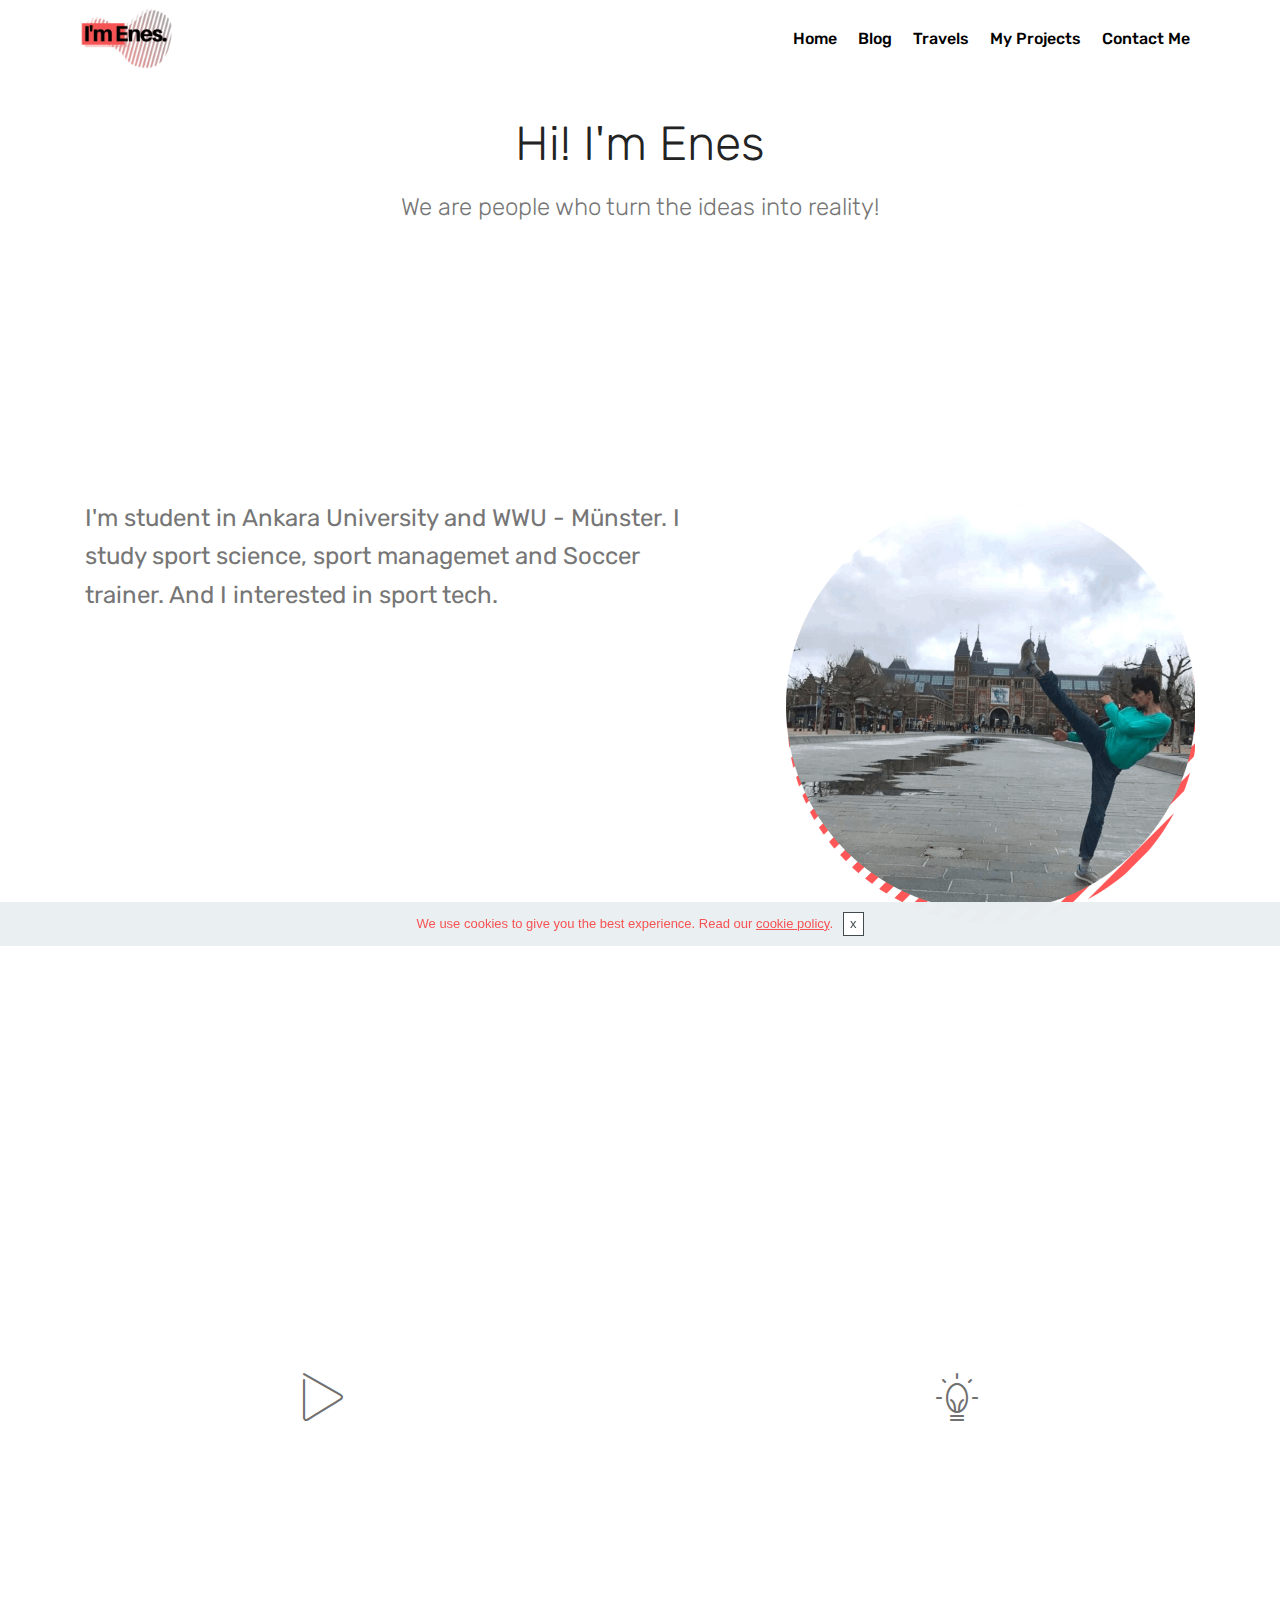
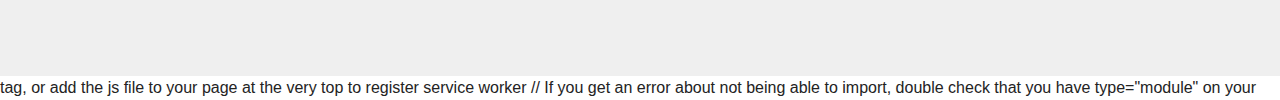
==== commit 6ac9c356: "pwasite" ====
--- a/index.html
+++ b/index.html
@@ -9,7 +9,8 @@
   <link rel="shortcut icon" href="assets/images/asset-0-122x80.png" type="image/x-icon">
   <meta name="description" content="">
   
-  <title>Home</title>
+  <title>Iam Enes</title>
+  <link rel='manifest' href='/manifest.json'>
   <link rel="stylesheet" href="assets/web/assets/mobirise-icons/mobirise-icons.css">
   <link rel="stylesheet" href="assets/tether/tether.min.css">
   <link rel="stylesheet" href="assets/bootstrap/css/bootstrap.min.css">
@@ -344,7 +345,24 @@
     </div>
 </section>
 
-
+   <script>
+   
+		// This is the "Offline page" service worker
+
+// Add this below content to your HTML page inside a <script type="module"></script> tag, or add the js file to your page at the very top to register service worker
+// If you get an error about not being able to import, double check that you have type="module" on your <script /> tag
+
+/*
+ This code uses the pwa-update web component https://github.com/pwa-builder/pwa-update to register your service worker,
+ tell the user when there is an update available and let the user know when your PWA is ready to use offline.
+*/
+
+import 'https://cdn.jsdelivr.net/npm/@pwabuilder/pwaupdate';
+
+const el = document.createElement('pwa-update');
+document.body.appendChild(el);
+   
+   </script>
   <script src="assets/web/assets/jquery/jquery.min.js"></script>
   <script src="assets/popper/popper.min.js"></script>
   <script src="assets/tether/tether.min.js"></script>
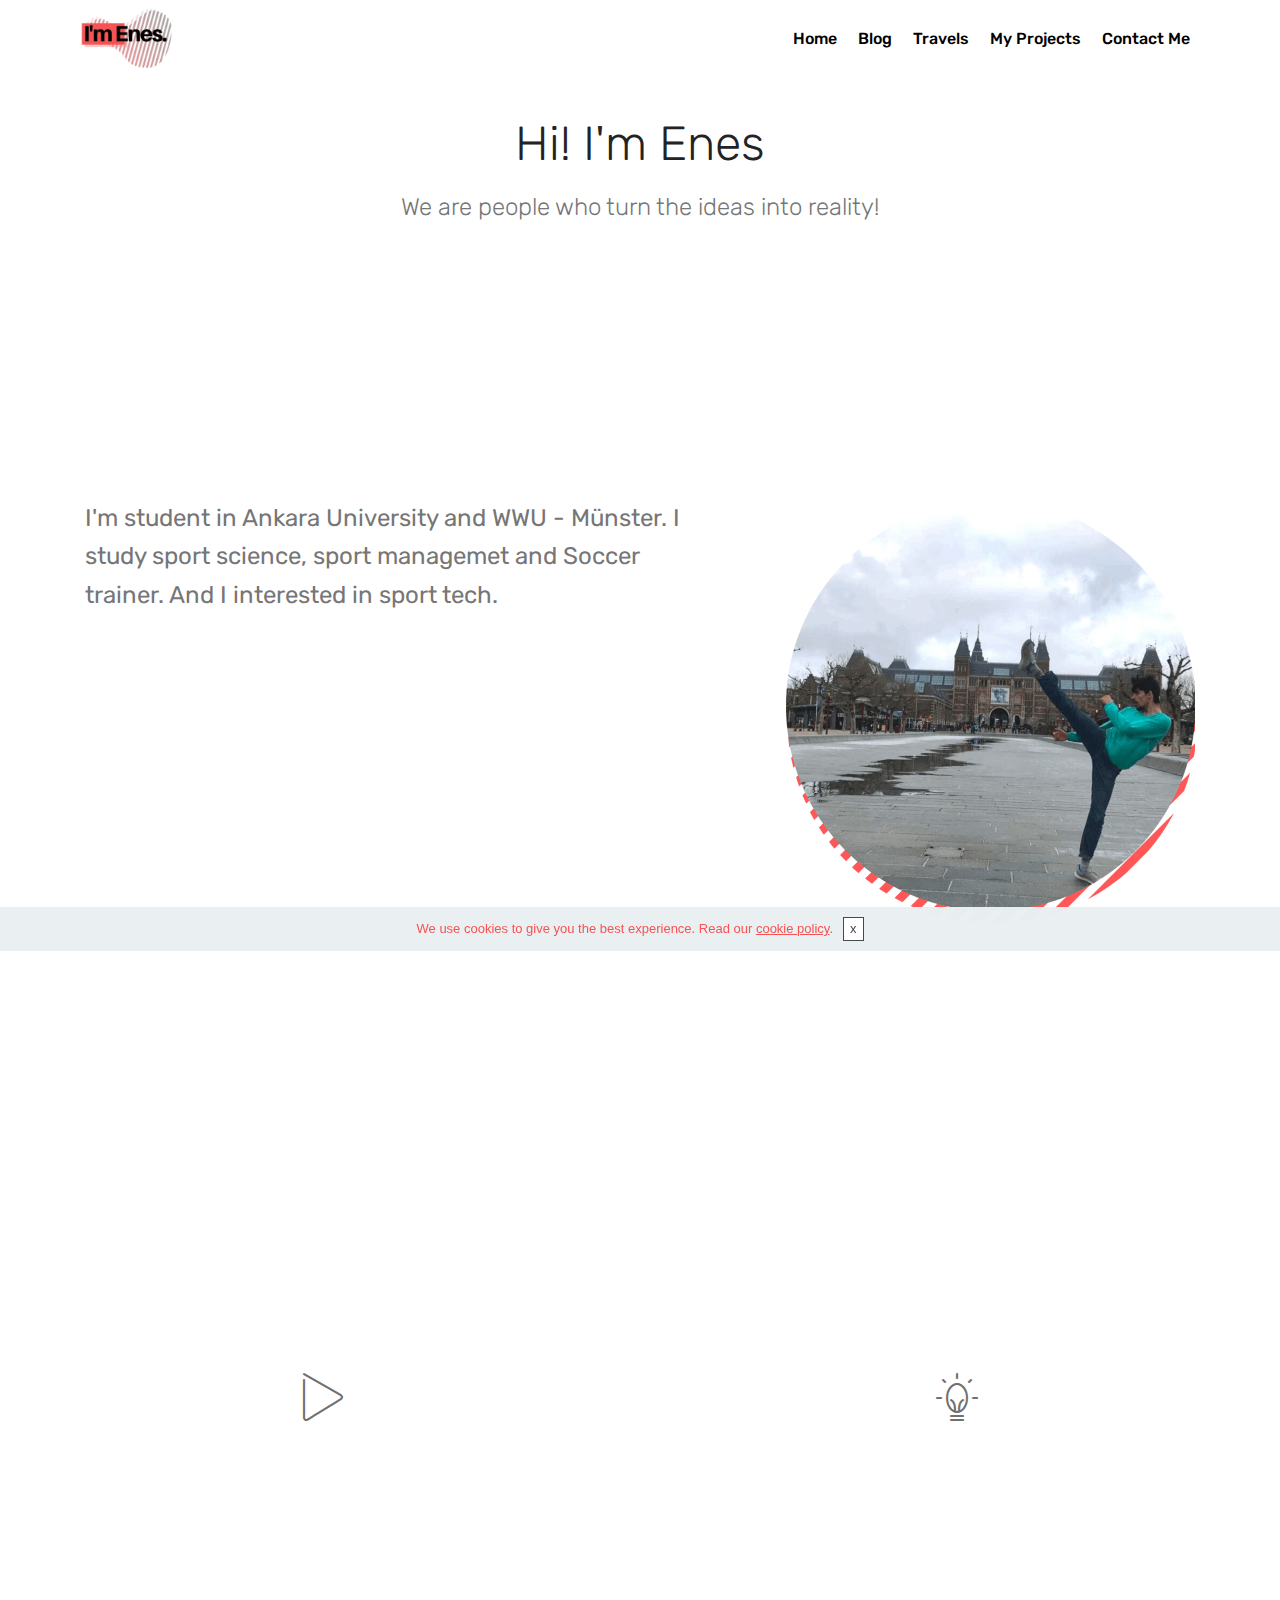
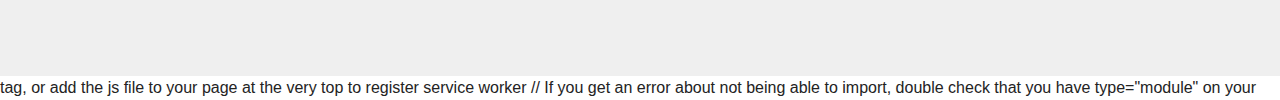
==== commit 746eae4e: "Update index.html" ====
--- a/index.html
+++ b/index.html
@@ -1,34 +1,36 @@
-<!DOCTYPE html>
-<html  >
-<head>
-  <!-- Site made with Mobirise Website Builder v4.10.2, https://mobirise.com -->
-  <meta charset="UTF-8">
-  <meta http-equiv="X-UA-Compatible" content="IE=edge">
-  <meta name="generator" content="Mobirise v4.10.2, mobirise.com">
-  <meta name="viewport" content="width=device-width, initial-scale=1, minimum-scale=1">
-  <link rel="shortcut icon" href="assets/images/asset-0-122x80.png" type="image/x-icon">
-  <meta name="description" content="">
-  
-  <title>Iam Enes</title>
-  <link rel='manifest' href='/manifest.json'>
-  <link rel="stylesheet" href="assets/web/assets/mobirise-icons/mobirise-icons.css">
-  <link rel="stylesheet" href="assets/tether/tether.min.css">
-  <link rel="stylesheet" href="assets/bootstrap/css/bootstrap.min.css">
-  <link rel="stylesheet" href="assets/bootstrap/css/bootstrap-grid.min.css">
-  <link rel="stylesheet" href="assets/bootstrap/css/bootstrap-reboot.min.css">
-  <link rel="stylesheet" href="assets/socicon/css/styles.css">
-  <link rel="stylesheet" href="assets/dropdown/css/style.css">
-  <link rel="stylesheet" href="assets/animatecss/animate.min.css">
-  <link rel="stylesheet" href="assets/gdpr-plugin/gdpr-styles.css">
-  <link rel="stylesheet" href="assets/theme/css/style.css">
-  <link rel="stylesheet" href="assets/mobirise/css/mbr-additional.css" type="text/css">
-  
-  
-  
-</head>
-<body>
-
-<!-- Google Analytics -->
+<!DOCTYPE html>
+<html  >
+<head>
+  <!-- Site made with Mobirise Website Builder v4.10.2, https://mobirise.com -->
+  <meta charset="UTF-8">
+  <meta http-equiv="X-UA-Compatible" content="IE=edge">
+  <meta name="generator" content="Mobirise v4.10.2, mobirise.com">
+  <meta name="viewport" content="width=device-width, initial-scale=1, minimum-scale=1">
+  <link rel="shortcut icon" href="assets/images/asset-0-122x80.png" type="image/x-icon">
+  <meta name="description" content="">
+  
+  <title>Iam Enes</title>
+  <link rel='manifest' href='/manifest.json'>
+  <link rel="stylesheet" href="assets/web/assets/mobirise-icons/mobirise-icons.css">
+  <link rel="stylesheet" href="assets/tether/tether.min.css">
+  <link rel="stylesheet" href="assets/bootstrap/css/bootstrap.min.css">
+  <link rel="stylesheet" href="assets/bootstrap/css/bootstrap-grid.min.css">
+  <link rel="stylesheet" href="assets/bootstrap/css/bootstrap-reboot.min.css">
+  <link rel="stylesheet" href="assets/socicon/css/styles.css">
+  <link rel="stylesheet" href="assets/dropdown/css/style.css">
+  <link rel="stylesheet" href="assets/animatecss/animate.min.css">
+  <link rel="stylesheet" href="assets/gdpr-plugin/gdpr-styles.css">
+  <link rel="stylesheet" href="assets/theme/css/style.css">
+  <link rel="stylesheet" href="assets/mobirise/css/mbr-additional.css" type="text/css">
+	<!-- Memberstack --> 
+<script src="https://api.memberstack.io/static/memberstack.js?custom" data-memberstack-id="1c29d4e29b3eb87d777f4cebb5726963"> </script> 
+  
+  
+  
+</head>
+<body>
+
+<!-- Google Analytics -->
 <!-- Global site tag (gtag.js) - Google Analytics -->
 <script async src="https://www.googletagmanager.com/gtag/js?id=UA-113801306-4"></script>
 <script>
@@ -37,347 +39,347 @@
   gtag('js', new Date());
 
   gtag('config', 'UA-113801306-4');
-</script>
-<!-- /Google Analytics -->
-
-
-  <section class="menu cid-rWGUnuYXcT" once="menu" id="menu2-2">
-
-    
-
-    <nav class="navbar navbar-expand beta-menu navbar-dropdown align-items-center navbar-fixed-top navbar-toggleable-sm">
-        <button class="navbar-toggler navbar-toggler-right" type="button" data-toggle="collapse" data-target="#navbarSupportedContent" aria-controls="navbarSupportedContent" aria-expanded="false" aria-label="Toggle navigation">
-            <div class="hamburger">
-                <span></span>
-                <span></span>
-                <span></span>
-                <span></span>
-            </div>
-        </button>
-        <div class="menu-logo">
-            <div class="navbar-brand">
-                <span class="navbar-logo">
-                    <a href="index.html">
-                        <img src="assets/images/asset-0-122x80.png" alt="Mobirise" title="" style="height: 3.8rem;">
-                    </a>
-                </span>
-                
-            </div>
-        </div>
-        <div class="collapse navbar-collapse" id="navbarSupportedContent">
-            <ul class="navbar-nav nav-dropdown nav-right" data-app-modern-menu="true"><li class="nav-item">
-                    <a class="nav-link link text-black display-4" href="index.html">Home</a>
-                </li><li class="nav-item"><a class="nav-link link text-black display-4" href="blog.html">Blog</a></li><li class="nav-item"><a class="nav-link link text-black display-4" href="page6.html">Travels</a></li><li class="nav-item"><a class="nav-link link text-black display-4" href="projects.html">My Projects
-                    </a></li>
-                <li class="nav-item">
-                    <a class="nav-link link text-black display-4" href="contact.html">Contact Me</a>
-                </li></ul>
-            
-        </div>
-    </nav>
-</section>
-
-<section class="engine"><a href="https://mobirise.info/y">free html web templates</a></section><section class="mbr-section content4 cid-rWGWMas0RA" id="content4-6">
-
-    
-
-    <div class="container">
-        <div class="media-container-row">
-            <div class="title col-12 col-md-8">
-                <h2 class="align-center pb-3 mbr-fonts-style display-2">Hi! I'm Enes</h2>
-                <h3 class="mbr-section-subtitle align-center mbr-light mbr-fonts-style display-5">We are people who turn the ideas into reality!</h3>
-                
-            </div>
-        </div>
-    </div>
-</section>
-
-<section class="header3 cid-rWGWgvFX8y mbr-fullscreen" id="header3-5">
-
-    
-
-    
-
-    <div class="container">
-        <div class="media-container-row">
-            <div class="mbr-figure" style="width: 70%;">
-                <img src="assets/images/woman-and-pet-dog-clean-minimalist-instagram-story-818x1454.png" alt="enesefe" title="">
-            </div>
-
-            <div class="media-content">
-                
-                
-                <div class="mbr-section-text mbr-white pb-3 ">
-                    <p class="mbr-text mbr-fonts-style display-5">
-                        I'm student in Ankara University and WWU - Münster. I study sport science, sport managemet and Soccer trainer. And I interested in sport tech.
-                    </p>
-                </div>
-                
-            </div>
-        </div>
-    </div>
-
-</section>
-
-<section class="features12 cid-rWH1m0wfPm" id="features12-7">
-    
-    
-
-    
-
-    <div class="container">
-        <h2 class="mbr-section-title pb-2 mbr-fonts-style display-2">
-            I'm a ...</h2>
-        
-
-        <div class="media-container-row pt-5">
-            <div class="block-content align-right">
-                <div class="card pl-3 pr-3 pb-5">
-                    <div class="mbr-card-img-title">
-                        <div class="card-img pb-3">
-                             <span class="mbr-iconfont mbri-play"></span>
-                        </div>
-                        <div class="mbr-crt-title">
-                            <h4 class="card-title py-2 mbr-crt-title mbr-fonts-style display-7">
-                                Athelete</h4>
-                        </div>
-                    </div>                
-
-                    <div class="card-box">
-                        <p class="mbr-text mbr-section-text mbr-fonts-style display-7">
-                            I’m play taekwondo, kickboxing and Muay Thai with 8 years of experience. And I interested in football market. I had a dream like a be olympics sportsman but I did not. No longer I focus other athlete. Maybe I can help them.
-                        </p>
-                    </div>
-                </div>
-
-                <div class="card pl-3 pr-3">
-                    <div class="mbr-card-img-title">
-                        <div class="card-img pb-3">
-                            <span class="mbri-drag-n-drop2 mbr-iconfont"></span>
-                        </div>
-                        <div class="mbr-crt-title">
-                            <h4 class="card-title py-2 mbr-crt-title mbr-fonts-style display-7">
-                                Trainer
-                            </h4>
-                        </div>
-                    </div>
-                    <div class="card-box">
-                        <p class="mbr-text mbr-section-text mbr-fonts-style display-7">I have a kids track and field coach, Reformer pilates coach certificate and I will take Football Level 3 certificate in next year.
-<br>
-<br></p>
-                    </div>
-                </div>
-            </div>
-
-            <div class="mbr-figure m-auto" style="width: 50%;">
-                <img src="assets/images/dsc06671-982x653.jpg" alt="Mobirise" title="">
-            </div>
-
-            <div class="block-content align-left">
-                <div class="card pl-3 pr-3 pb-5">
-                    <div class="mbr-card-img-title">
-                        <div class="card-img pb-3">
-                             <span class="mbr-iconfont mbri-idea"></span>
-                        </div>
-                        <div class="mbr-crt-title">
-                            <h4 class="card-title py-2 mbr-crt-title mbr-fonts-style display-7">Problem Solver</h4>
-                        </div>
-                    </div>                
-
-                    <div class="card-box">
-                        <p class="mbr-text mbr-section-text mbr-fonts-style display-7">
-                            I’m a problem solver. I can solve if I see any problem.  You can look my products. I know Html, css and basic javascript. And I usually use bubble.is. Bubble is a visual programming. Maybe We can talk more. Send me a message.</p>
-                    </div>
-                </div>
-
-                <div class="card pl-3 pr-3">
-                    <div class="mbr-card-img-title">
-                        <div class="card-img pb-3">
-                            <span class="mbri-sites mbr-iconfont"></span>
-                        </div>
-                        <div class="mbr-crt-title">
-                            <h4 class="card-title py-2 mbr-crt-title mbr-fonts-style display-7">
-                                Entrepreneur
-                            </h4>
-                        </div>
-                    </div>
-                    <div class="card-box">
-                        <p class="mbr-text mbr-section-text mbr-fonts-style display-7">
-                            I ınterested in entrepreneurship. I have a basic startups and I keep going. My focus is future world.
-                        </p>
-                    </div>
-                </div>
-            </div>
-        </div>
-    </div>
-</section>
-
-<section class="services1 cid-rWH3f6E4Mh" id="services1-8">
-    <!---->
-    
-    <!---->
-    <!--Overlay-->
-    
-    <!--Container-->
-    <div class="container">
-        <div class="row justify-content-center">
-            <!--Titles-->
-            <div class="title pb-5 col-12">
-                <h2 class="align-left pb-3 mbr-fonts-style display-1">Some Of My Work
-</h2>
-                
-            </div>
-            <!--Card-1-->
-            <div class="card col-12 col-md-6 p-3 col-lg-3">
-                <div class="card-wrapper">
-                    <div class="card-img">
-                        <img src="assets/images/genclerbirligi-500x500.png" alt="genclerbirligi" title="">
-                    </div>
-                    <div class="card-box">
-                        <h4 class="card-title mbr-fonts-style display-5">
-                            Haaydigencler.com</h4>
-                        <p class="mbr-text mbr-fonts-style display-7">Gençlerbirliği is one of the football club team in Turkey super league. And this web app for academy players. Players can follow them performance at workout and Trainers can analysis this data with this app.</p>
-                        <!--Btn-->
-                        <div class="mbr-section-btn align-center"><a href="https://haydigencler.bubbleapps.io/" class="btn btn-success-outline display-4" target="_blank">Demo</a></div>
-                    </div>
-                </div>
-            </div>
-            <!--Card-2-->
-            <div class="card col-12 col-md-6 p-3 col-lg-3">
-                <div class="card-wrapper">
-                    <div class="card-img">
-                        <img src="assets/images/https-s3.amazonaws.com-appforest-uf-f1571072310686x833894702497605100-whatsapp20image202019-10-0220at2015.44.052028129-192x142.jpg" alt="teopratik" title="">
-                    </div>
-                    <div class="card-box">
-                        <h4 class="card-title mbr-fonts-style display-5">
-                            Teopratik</h4>
-                        <p class="mbr-text mbr-fonts-style display-7">With this app, We can do test children from 9 years old to 17 years old. In this way you just input child parameters value and just wait 5 seconds, the results are ahead of you</p>
-                        <!--Btn-->
-                        <div class="mbr-section-btn align-center"><a href="http://teopratik.bubbleapps.io/" class="btn btn-success-outline display-4" target="_blank">Demo</a></div>
-                    </div>
-                </div>
-            </div>
-            <!--Card-3-->
-            <div class="card col-12 col-md-6 p-3 col-lg-3">
-                <div class="card-wrapper">
-                    <div class="card-img">
-                        <img src="assets/images/noun-166980.svg" alt="handballanalayze" title="">
-                    </div>
-                    <div class="card-box">
-                        <h4 class="card-title mbr-fonts-style display-5">Handball Analyze System</h4>
-                        <p class="mbr-text mbr-fonts-style display-7">Handball teams have a problem analyze in my country. And I created a web app. With this application, They can easily solve the analysis problem.​ And We are creating from your voice to results app.<br></p>
-                        <!--Btn-->
-                        <div class="mbr-section-btn align-center"><a href="https://analiz.bubbleapps.io/" class="btn btn-success-outline display-4" target="_blank">Demo</a></div>
-                    </div>
-                </div>
-            </div>
-            <!--Card-4-->
-            <div class="card col-12 col-md-6 p-3 col-lg-3 last-child">
-                <div class="card-wrapper">
-                    <div class="card-img">
-                        <img src="assets/images/icons8-f-64-64x64.png" alt="forcialonlinetraining" title="">
-                    </div>
-                    <div class="card-box">
-                        <h4 class="card-title mbr-fonts-style display-5">Forcial Online Fitness
-</h4>
-                        <p class="mbr-text mbr-fonts-style display-7">
-                            Forcial mean comes Fortius, Citius, Altius. Stronger, Faster, Higher. And we solved a problem who do work on online. And This site has about 1000 excercises vdeo and desription.You can send me a message if you work on online.
-                        </p>
-                        <!--Btn-->
-                        <div class="mbr-section-btn align-center"><a href="https://forcial.bubbleapps.io/" class="btn btn-success-outline display-4" target="_blank">Demo</a></div>
-                    </div>
-                </div>
-            </div>
-        </div>
-    </div>
-</section>
-
-<section once="footers" class="cid-rWHfeRupuS" id="footer7-f">
-
-    
-
-    
-
-    <div class="container">
-        <div class="media-container-row align-center mbr-white">
-            <div class="row row-links">
-                <ul class="foot-menu">
-                    
-                    
-                    
-                    
-                    
-                <li class="foot-menu-item mbr-fonts-style display-7"><a class="mbr-bold text-success" href="index.html" target="_blank">Home</a></li><li class="foot-menu-item mbr-fonts-style display-7"><a class="mbr-bold text-success" href="blog.html">Blog</a></li><li class="foot-menu-item mbr-fonts-style display-7"><a class="mbr-bold text-success" href="page6.html" target="_blank">Travels</a></li><li class="foot-menu-item mbr-fonts-style display-7"><a class="mbr-bold text-success" href="projects.html" target="_blank">My Projects
-                    </a></li><li class="foot-menu-item mbr-fonts-style display-7"><a class="mbr-bold text-success" href="contact.html" target="_blank">Contact Me&nbsp;</a></li></ul>
-            </div>
-            <div class="row social-row">
-                <div class="social-list align-right pb-2">
-                    
-                    
-                    
-                    
-                    
-                    
-                <div class="soc-item">
-                        <a href="https://twitter.com/mobirise" target="_blank">
-                            <span class="mbr-iconfont mbr-iconfont-social socicon-twitter socicon" style="color: rgb(246, 84, 84); fill: rgb(246, 84, 84);"></span>
-                        </a>
-                    </div><div class="soc-item">
-                        <a href="https://www.facebook.com/pages/Mobirise/1616226671953247" target="_blank">
-                            <span class="mbr-iconfont mbr-iconfont-social socicon-facebook socicon" style="color: rgb(246, 84, 84); fill: rgb(246, 84, 84);"></span>
-                        </a>
-                    </div><div class="soc-item">
-                        <a href="https://www.youtube.com/c/mobirise" target="_blank">
-                            <span class="mbr-iconfont mbr-iconfont-social socicon-instagram socicon" style="color: rgb(246, 84, 84); fill: rgb(246, 84, 84);"></span>
-                        </a>
-                    </div><div class="soc-item">
-                        <a href="https://instagram.com/mobirise" target="_blank">
-                            <span class="mbr-iconfont mbr-iconfont-social socicon-linkedin socicon" style="color: rgb(246, 84, 84); fill: rgb(246, 84, 84);"></span>
-                        </a>
-                    </div></div>
-            </div>
-            <div class="row row-copirayt">
-                <p class="mbr-text mb-0 mbr-fonts-style mbr-white align-center display-7">
-                    © iamenes.com - All Rights Reserved
-                </p>
-            </div>
-        </div>
-    </div>
-</section>
-
-   <script>
-   
-		// This is the "Offline page" service worker
-
-// Add this below content to your HTML page inside a <script type="module"></script> tag, or add the js file to your page at the very top to register service worker
-// If you get an error about not being able to import, double check that you have type="module" on your <script /> tag
-
-/*
- This code uses the pwa-update web component https://github.com/pwa-builder/pwa-update to register your service worker,
- tell the user when there is an update available and let the user know when your PWA is ready to use offline.
-*/
-
-import 'https://cdn.jsdelivr.net/npm/@pwabuilder/pwaupdate';
-
-const el = document.createElement('pwa-update');
-document.body.appendChild(el);
-   
-   </script>
-  <script src="assets/web/assets/jquery/jquery.min.js"></script>
-  <script src="assets/popper/popper.min.js"></script>
-  <script src="assets/tether/tether.min.js"></script>
-  <script src="assets/bootstrap/js/bootstrap.min.js"></script>
-  <script src="assets/smoothscroll/smooth-scroll.js"></script>
-  <script src="assets/cookies-alert-plugin/cookies-alert-core.js"></script>
-  <script src="assets/cookies-alert-plugin/cookies-alert-script.js"></script>
-  <script src="assets/dropdown/js/script.min.js"></script>
-  <script src="assets/touchswipe/jquery.touch-swipe.min.js"></script>
-  <script src="assets/viewportchecker/jquery.viewportchecker.js"></script>
-  <script src="assets/theme/js/script.js"></script>
-  
-  
- <div id="scrollToTop" class="scrollToTop mbr-arrow-up"><a style="text-align: center;"><i class="mbr-arrow-up-icon mbr-arrow-up-icon-cm cm-icon cm-icon-smallarrow-up"></i></a></div>
-    <input name="animation" type="hidden">
-  <input name="cookieData" type="hidden" data-cookie-colorText='#f65454' data-cookie-colorBg='rgba(234, 239, 241, 0.99)' data-cookie-colorButton='#ffffff' data-cookie-colorLink='#f65454' data-cookie-underlineLink='true' data-cookie-text="We use cookies to give you the best experience. Read our <a href='privacy.html'>cookie policy</a>.">
-  </body>
-</html>+</script>
+<!-- /Google Analytics -->
+
+
+  <section class="menu cid-rWGUnuYXcT" once="menu" id="menu2-2">
+
+    
+
+    <nav class="navbar navbar-expand beta-menu navbar-dropdown align-items-center navbar-fixed-top navbar-toggleable-sm">
+        <button class="navbar-toggler navbar-toggler-right" type="button" data-toggle="collapse" data-target="#navbarSupportedContent" aria-controls="navbarSupportedContent" aria-expanded="false" aria-label="Toggle navigation">
+            <div class="hamburger">
+                <span></span>
+                <span></span>
+                <span></span>
+                <span></span>
+            </div>
+        </button>
+        <div class="menu-logo">
+            <div class="navbar-brand">
+                <span class="navbar-logo">
+                    <a href="index.html">
+                        <img src="assets/images/asset-0-122x80.png" alt="Mobirise" title="" style="height: 3.8rem;">
+                    </a>
+                </span>
+                
+            </div>
+        </div>
+        <div class="collapse navbar-collapse" id="navbarSupportedContent">
+            <ul class="navbar-nav nav-dropdown nav-right" data-app-modern-menu="true"><li class="nav-item">
+                    <a class="nav-link link text-black display-4" href="index.html">Home</a>
+                </li><li class="nav-item"><a class="nav-link link text-black display-4" href="blog.html">Blog</a></li><li class="nav-item"><a class="nav-link link text-black display-4" href="page6.html">Travels</a></li><li class="nav-item"><a class="nav-link link text-black display-4" href="projects.html">My Projects
+                    </a></li>
+                <li class="nav-item">
+                    <a class="nav-link link text-black display-4" href="contact.html">Contact Me</a>
+                </li></ul>
+            
+        </div>
+    </nav>
+</section>
+
+<section class="engine"><a href="https://mobirise.info/y">free html web templates</a></section><section class="mbr-section content4 cid-rWGWMas0RA" id="content4-6">
+
+    
+
+    <div class="container">
+        <div class="media-container-row">
+            <div class="title col-12 col-md-8">
+                <h2 class="align-center pb-3 mbr-fonts-style display-2">Hi! I'm Enes</h2>
+                <h3 class="mbr-section-subtitle align-center mbr-light mbr-fonts-style display-5">We are people who turn the ideas into reality!</h3>
+                
+            </div>
+        </div>
+    </div>
+</section>
+
+<section class="header3 cid-rWGWgvFX8y mbr-fullscreen" id="header3-5">
+
+    
+
+    
+
+    <div class="container">
+        <div class="media-container-row">
+            <div class="mbr-figure" style="width: 70%;">
+                <img src="assets/images/woman-and-pet-dog-clean-minimalist-instagram-story-818x1454.png" alt="enesefe" title="">
+            </div>
+
+            <div class="media-content">
+                
+                
+                <div class="mbr-section-text mbr-white pb-3 ">
+                    <p class="mbr-text mbr-fonts-style display-5">
+                        I'm student in Ankara University and WWU - Münster. I study sport science, sport managemet and Soccer trainer. And I interested in sport tech.
+                    </p>
+                </div>
+                
+            </div>
+        </div>
+    </div>
+
+</section>
+
+<section class="features12 cid-rWH1m0wfPm" id="features12-7">
+    
+    
+
+    
+
+    <div class="container">
+        <h2 class="mbr-section-title pb-2 mbr-fonts-style display-2">
+            I'm a ...</h2>
+        
+
+        <div class="media-container-row pt-5">
+            <div class="block-content align-right">
+                <div class="card pl-3 pr-3 pb-5">
+                    <div class="mbr-card-img-title">
+                        <div class="card-img pb-3">
+                             <span class="mbr-iconfont mbri-play"></span>
+                        </div>
+                        <div class="mbr-crt-title">
+                            <h4 class="card-title py-2 mbr-crt-title mbr-fonts-style display-7">
+                                Athelete</h4>
+                        </div>
+                    </div>                
+
+                    <div class="card-box">
+                        <p class="mbr-text mbr-section-text mbr-fonts-style display-7">
+                            I’m play taekwondo, kickboxing and Muay Thai with 8 years of experience. And I interested in football market. I had a dream like a be olympics sportsman but I did not. No longer I focus other athlete. Maybe I can help them.
+                        </p>
+                    </div>
+                </div>
+
+                <div class="card pl-3 pr-3">
+                    <div class="mbr-card-img-title">
+                        <div class="card-img pb-3">
+                            <span class="mbri-drag-n-drop2 mbr-iconfont"></span>
+                        </div>
+                        <div class="mbr-crt-title">
+                            <h4 class="card-title py-2 mbr-crt-title mbr-fonts-style display-7">
+                                Trainer
+                            </h4>
+                        </div>
+                    </div>
+                    <div class="card-box">
+                        <p class="mbr-text mbr-section-text mbr-fonts-style display-7">I have a kids track and field coach, Reformer pilates coach certificate and I will take Football Level 3 certificate in next year.
+<br>
+<br></p>
+                    </div>
+                </div>
+            </div>
+
+            <div class="mbr-figure m-auto" style="width: 50%;">
+                <img src="assets/images/dsc06671-982x653.jpg" alt="Mobirise" title="">
+            </div>
+
+            <div class="block-content align-left">
+                <div class="card pl-3 pr-3 pb-5">
+                    <div class="mbr-card-img-title">
+                        <div class="card-img pb-3">
+                             <span class="mbr-iconfont mbri-idea"></span>
+                        </div>
+                        <div class="mbr-crt-title">
+                            <h4 class="card-title py-2 mbr-crt-title mbr-fonts-style display-7">Problem Solver</h4>
+                        </div>
+                    </div>                
+
+                    <div class="card-box">
+                        <p class="mbr-text mbr-section-text mbr-fonts-style display-7">
+                            I’m a problem solver. I can solve if I see any problem.  You can look my products. I know Html, css and basic javascript. And I usually use bubble.is. Bubble is a visual programming. Maybe We can talk more. Send me a message.</p>
+                    </div>
+                </div>
+
+                <div class="card pl-3 pr-3">
+                    <div class="mbr-card-img-title">
+                        <div class="card-img pb-3">
+                            <span class="mbri-sites mbr-iconfont"></span>
+                        </div>
+                        <div class="mbr-crt-title">
+                            <h4 class="card-title py-2 mbr-crt-title mbr-fonts-style display-7">
+                                Entrepreneur
+                            </h4>
+                        </div>
+                    </div>
+                    <div class="card-box">
+                        <p class="mbr-text mbr-section-text mbr-fonts-style display-7">
+                            I ınterested in entrepreneurship. I have a basic startups and I keep going. My focus is future world.
+                        </p>
+                    </div>
+                </div>
+            </div>
+        </div>
+    </div>
+</section>
+
+<section class="services1 cid-rWH3f6E4Mh" id="services1-8">
+    <!---->
+    
+    <!---->
+    <!--Overlay-->
+    
+    <!--Container-->
+    <div class="container">
+        <div class="row justify-content-center">
+            <!--Titles-->
+            <div class="title pb-5 col-12">
+                <h2 class="align-left pb-3 mbr-fonts-style display-1">Some Of My Work
+</h2>
+                
+            </div>
+            <!--Card-1-->
+            <div class="card col-12 col-md-6 p-3 col-lg-3">
+                <div class="card-wrapper">
+                    <div class="card-img">
+                        <img src="assets/images/genclerbirligi-500x500.png" alt="genclerbirligi" title="">
+                    </div>
+                    <div class="card-box">
+                        <h4 class="card-title mbr-fonts-style display-5">
+                            Haaydigencler.com</h4>
+                        <p class="mbr-text mbr-fonts-style display-7">Gençlerbirliği is one of the football club team in Turkey super league. And this web app for academy players. Players can follow them performance at workout and Trainers can analysis this data with this app.</p>
+                        <!--Btn-->
+                        <div class="mbr-section-btn align-center"><a href="https://haydigencler.bubbleapps.io/" class="btn btn-success-outline display-4" target="_blank">Demo</a></div>
+                    </div>
+                </div>
+            </div>
+            <!--Card-2-->
+            <div class="card col-12 col-md-6 p-3 col-lg-3">
+                <div class="card-wrapper">
+                    <div class="card-img">
+                        <img src="assets/images/https-s3.amazonaws.com-appforest-uf-f1571072310686x833894702497605100-whatsapp20image202019-10-0220at2015.44.052028129-192x142.jpg" alt="teopratik" title="">
+                    </div>
+                    <div class="card-box">
+                        <h4 class="card-title mbr-fonts-style display-5">
+                            Teopratik</h4>
+                        <p class="mbr-text mbr-fonts-style display-7">With this app, We can do test children from 9 years old to 17 years old. In this way you just input child parameters value and just wait 5 seconds, the results are ahead of you</p>
+                        <!--Btn-->
+                        <div class="mbr-section-btn align-center"><a href="http://teopratik.bubbleapps.io/" class="btn btn-success-outline display-4" target="_blank">Demo</a></div>
+                    </div>
+                </div>
+            </div>
+            <!--Card-3-->
+            <div class="card col-12 col-md-6 p-3 col-lg-3">
+                <div class="card-wrapper">
+                    <div class="card-img">
+                        <img src="assets/images/noun-166980.svg" alt="handballanalayze" title="">
+                    </div>
+                    <div class="card-box">
+                        <h4 class="card-title mbr-fonts-style display-5">Handball Analyze System</h4>
+                        <p class="mbr-text mbr-fonts-style display-7">Handball teams have a problem analyze in my country. And I created a web app. With this application, They can easily solve the analysis problem.​ And We are creating from your voice to results app.<br></p>
+                        <!--Btn-->
+                        <div class="mbr-section-btn align-center"><a href="https://analiz.bubbleapps.io/" class="btn btn-success-outline display-4" target="_blank">Demo</a></div>
+                    </div>
+                </div>
+            </div>
+            <!--Card-4-->
+            <div class="card col-12 col-md-6 p-3 col-lg-3 last-child">
+                <div class="card-wrapper">
+                    <div class="card-img">
+                        <img src="assets/images/icons8-f-64-64x64.png" alt="forcialonlinetraining" title="">
+                    </div>
+                    <div class="card-box">
+                        <h4 class="card-title mbr-fonts-style display-5">Forcial Online Fitness
+</h4>
+                        <p class="mbr-text mbr-fonts-style display-7">
+                            Forcial mean comes Fortius, Citius, Altius. Stronger, Faster, Higher. And we solved a problem who do work on online. And This site has about 1000 excercises vdeo and desription.You can send me a message if you work on online.
+                        </p>
+                        <!--Btn-->
+                        <div class="mbr-section-btn align-center"><a href="https://forcial.bubbleapps.io/" class="btn btn-success-outline display-4" target="_blank">Demo</a></div>
+                    </div>
+                </div>
+            </div>
+        </div>
+    </div>
+</section>
+
+<section once="footers" class="cid-rWHfeRupuS" id="footer7-f">
+
+    
+
+    
+
+    <div class="container">
+        <div class="media-container-row align-center mbr-white">
+            <div class="row row-links">
+                <ul class="foot-menu">
+                    
+                    
+                    
+                    
+                    
+                <li class="foot-menu-item mbr-fonts-style display-7"><a class="mbr-bold text-success" href="index.html" target="_blank">Home</a></li><li class="foot-menu-item mbr-fonts-style display-7"><a class="mbr-bold text-success" href="blog.html">Blog</a></li><li class="foot-menu-item mbr-fonts-style display-7"><a class="mbr-bold text-success" href="page6.html" target="_blank">Travels</a></li><li class="foot-menu-item mbr-fonts-style display-7"><a class="mbr-bold text-success" href="projects.html" target="_blank">My Projects
+                    </a></li><li class="foot-menu-item mbr-fonts-style display-7"><a class="mbr-bold text-success" href="contact.html" target="_blank">Contact Me&nbsp;</a></li></ul>
+            </div>
+            <div class="row social-row">
+                <div class="social-list align-right pb-2">
+                    
+                    
+                    
+                    
+                    
+                    
+                <div class="soc-item">
+                        <a href="https://twitter.com/mobirise" target="_blank">
+                            <span class="mbr-iconfont mbr-iconfont-social socicon-twitter socicon" style="color: rgb(246, 84, 84); fill: rgb(246, 84, 84);"></span>
+                        </a>
+                    </div><div class="soc-item">
+                        <a href="https://www.facebook.com/pages/Mobirise/1616226671953247" target="_blank">
+                            <span class="mbr-iconfont mbr-iconfont-social socicon-facebook socicon" style="color: rgb(246, 84, 84); fill: rgb(246, 84, 84);"></span>
+                        </a>
+                    </div><div class="soc-item">
+                        <a href="https://www.youtube.com/c/mobirise" target="_blank">
+                            <span class="mbr-iconfont mbr-iconfont-social socicon-instagram socicon" style="color: rgb(246, 84, 84); fill: rgb(246, 84, 84);"></span>
+                        </a>
+                    </div><div class="soc-item">
+                        <a href="https://instagram.com/mobirise" target="_blank">
+                            <span class="mbr-iconfont mbr-iconfont-social socicon-linkedin socicon" style="color: rgb(246, 84, 84); fill: rgb(246, 84, 84);"></span>
+                        </a>
+                    </div></div>
+            </div>
+            <div class="row row-copirayt">
+                <p class="mbr-text mb-0 mbr-fonts-style mbr-white align-center display-7">
+                    © iamenes.com - All Rights Reserved
+                </p>
+            </div>
+        </div>
+    </div>
+</section>
+
+   <script>
+   
+		// This is the "Offline page" service worker
+
+// Add this below content to your HTML page inside a <script type="module"></script> tag, or add the js file to your page at the very top to register service worker
+// If you get an error about not being able to import, double check that you have type="module" on your <script /> tag
+
+/*
+ This code uses the pwa-update web component https://github.com/pwa-builder/pwa-update to register your service worker,
+ tell the user when there is an update available and let the user know when your PWA is ready to use offline.
+*/
+
+import 'https://cdn.jsdelivr.net/npm/@pwabuilder/pwaupdate';
+
+const el = document.createElement('pwa-update');
+document.body.appendChild(el);
+   
+   </script>
+  <script src="assets/web/assets/jquery/jquery.min.js"></script>
+  <script src="assets/popper/popper.min.js"></script>
+  <script src="assets/tether/tether.min.js"></script>
+  <script src="assets/bootstrap/js/bootstrap.min.js"></script>
+  <script src="assets/smoothscroll/smooth-scroll.js"></script>
+  <script src="assets/cookies-alert-plugin/cookies-alert-core.js"></script>
+  <script src="assets/cookies-alert-plugin/cookies-alert-script.js"></script>
+  <script src="assets/dropdown/js/script.min.js"></script>
+  <script src="assets/touchswipe/jquery.touch-swipe.min.js"></script>
+  <script src="assets/viewportchecker/jquery.viewportchecker.js"></script>
+  <script src="assets/theme/js/script.js"></script>
+  
+  
+ <div id="scrollToTop" class="scrollToTop mbr-arrow-up"><a style="text-align: center;"><i class="mbr-arrow-up-icon mbr-arrow-up-icon-cm cm-icon cm-icon-smallarrow-up"></i></a></div>
+    <input name="animation" type="hidden">
+  <input name="cookieData" type="hidden" data-cookie-colorText='#f65454' data-cookie-colorBg='rgba(234, 239, 241, 0.99)' data-cookie-colorButton='#ffffff' data-cookie-colorLink='#f65454' data-cookie-underlineLink='true' data-cookie-text="We use cookies to give you the best experience. Read our <a href='privacy.html'>cookie policy</a>.">
+  </body>
+</html>
--- a/assets/mobirise/css/mbr-additional.css
+++ b/assets/mobirise/css/mbr-additional.css
@@ -6956,3 +6956,542 @@
 .cid-rWSG1Pacyi .media-container-row .mbr-text {
   color: #f65454;
 }
+.cid-rWUWs1GOVQ .navbar {
+  background: #ffffff;
+  transition: none;
+  min-height: 77px;
+  padding: .5rem 0;
+}
+.cid-rWUWs1GOVQ .navbar-dropdown.bg-color.transparent.opened {
+  background: #ffffff;
+}
+.cid-rWUWs1GOVQ a {
+  font-style: normal;
+}
+.cid-rWUWs1GOVQ .nav-item span {
+  padding-right: 0.4em;
+  line-height: 0.5em;
+  vertical-align: text-bottom;
+  position: relative;
+  text-decoration: none;
+}
+.cid-rWUWs1GOVQ .nav-item a {
+  display: -webkit-flex;
+  align-items: center;
+  justify-content: center;
+  padding: 0.7rem 0 !important;
+  margin: 0rem .65rem !important;
+  -webkit-align-items: center;
+  -webkit-justify-content: center;
+}
+.cid-rWUWs1GOVQ .nav-item:focus,
+.cid-rWUWs1GOVQ .nav-link:focus {
+  outline: none;
+}
+.cid-rWUWs1GOVQ .btn {
+  padding: 0.4rem 1.5rem;
+  display: -webkit-inline-flex;
+  align-items: center;
+  -webkit-align-items: center;
+}
+.cid-rWUWs1GOVQ .btn .mbr-iconfont {
+  font-size: 1.6rem;
+}
+.cid-rWUWs1GOVQ .menu-logo {
+  margin-right: auto;
+}
+.cid-rWUWs1GOVQ .menu-logo .navbar-brand {
+  display: flex;
+  margin-left: 5rem;
+  padding: 0;
+  transition: padding .2s;
+  min-height: 3.8rem;
+  -webkit-align-items: center;
+  align-items: center;
+}
+.cid-rWUWs1GOVQ .menu-logo .navbar-brand .navbar-caption-wrap {
+  display: flex;
+  -webkit-align-items: center;
+  align-items: center;
+  word-break: break-word;
+  min-width: 7rem;
+  margin: .3rem 0;
+}
+.cid-rWUWs1GOVQ .menu-logo .navbar-brand .navbar-caption-wrap .navbar-caption {
+  line-height: 1.2rem !important;
+  padding-right: 2rem;
+}
+.cid-rWUWs1GOVQ .menu-logo .navbar-brand .navbar-logo {
+  font-size: 4rem;
+  transition: font-size 0.25s;
+}
+.cid-rWUWs1GOVQ .menu-logo .navbar-brand .navbar-logo img {
+  display: flex;
+}
+.cid-rWUWs1GOVQ .menu-logo .navbar-brand .navbar-logo .mbr-iconfont {
+  transition: font-size 0.25s;
+}
+.cid-rWUWs1GOVQ .menu-logo .navbar-brand .navbar-logo a {
+  display: inline-flex;
+}
+.cid-rWUWs1GOVQ .navbar-toggleable-sm .navbar-collapse {
+  justify-content: flex-end;
+  -webkit-justify-content: flex-end;
+  padding-right: 5rem;
+  width: auto;
+}
+.cid-rWUWs1GOVQ .navbar-toggleable-sm .navbar-collapse .navbar-nav {
+  flex-wrap: wrap;
+  -webkit-flex-wrap: wrap;
+  padding-left: 0;
+}
+.cid-rWUWs1GOVQ .navbar-toggleable-sm .navbar-collapse .navbar-nav .nav-item {
+  -webkit-align-self: center;
+  align-self: center;
+}
+.cid-rWUWs1GOVQ .navbar-toggleable-sm .navbar-collapse .navbar-buttons {
+  padding-left: 0;
+  padding-bottom: 0;
+}
+.cid-rWUWs1GOVQ .dropdown .dropdown-menu {
+  background: #ffffff;
+  display: none;
+  position: absolute;
+  min-width: 5rem;
+  padding-top: 1.4rem;
+  padding-bottom: 1.4rem;
+  text-align: left;
+}
+.cid-rWUWs1GOVQ .dropdown .dropdown-menu .dropdown-item {
+  width: auto;
+  padding: 0.235em 1.5385em 0.235em 1.5385em !important;
+}
+.cid-rWUWs1GOVQ .dropdown .dropdown-menu .dropdown-item::after {
+  right: 0.5rem;
+}
+.cid-rWUWs1GOVQ .dropdown .dropdown-menu .dropdown-submenu {
+  margin: 0;
+}
+.cid-rWUWs1GOVQ .dropdown.open > .dropdown-menu {
+  display: block;
+}
+.cid-rWUWs1GOVQ .navbar-toggleable-sm.opened:after {
+  position: absolute;
+  width: 100vw;
+  height: 100vh;
+  content: '';
+  background-color: rgba(0, 0, 0, 0.1);
+  left: 0;
+  bottom: 0;
+  transform: translateY(100%);
+  -webkit-transform: translateY(100%);
+  z-index: 1000;
+}
+.cid-rWUWs1GOVQ .navbar.navbar-short {
+  min-height: 60px;
+  transition: all .2s;
+}
+.cid-rWUWs1GOVQ .navbar.navbar-short .navbar-toggler-right {
+  top: 20px;
+}
+.cid-rWUWs1GOVQ .navbar.navbar-short .navbar-logo a {
+  font-size: 2.5rem !important;
+  line-height: 2.5rem;
+  transition: font-size 0.25s;
+}
+.cid-rWUWs1GOVQ .navbar.navbar-short .navbar-logo a .mbr-iconfont {
+  font-size: 2.5rem !important;
+}
+.cid-rWUWs1GOVQ .navbar.navbar-short .navbar-logo a img {
+  height: 3rem !important;
+}
+.cid-rWUWs1GOVQ .navbar.navbar-short .navbar-brand {
+  min-height: 3rem;
+}
+.cid-rWUWs1GOVQ button.navbar-toggler {
+  width: 31px;
+  height: 18px;
+  cursor: pointer;
+  transition: all .2s;
+  top: 1.5rem;
+  right: 1rem;
+}
+.cid-rWUWs1GOVQ button.navbar-toggler:focus {
+  outline: none;
+}
+.cid-rWUWs1GOVQ button.navbar-toggler .hamburger span {
+  position: absolute;
+  right: 0;
+  width: 30px;
+  height: 2px;
+  border-right: 5px;
+  background-color: #333333;
+}
+.cid-rWUWs1GOVQ button.navbar-toggler .hamburger span:nth-child(1) {
+  top: 0;
+  transition: all .2s;
+}
+.cid-rWUWs1GOVQ button.navbar-toggler .hamburger span:nth-child(2) {
+  top: 8px;
+  transition: all .15s;
+}
+.cid-rWUWs1GOVQ button.navbar-toggler .hamburger span:nth-child(3) {
+  top: 8px;
+  transition: all .15s;
+}
+.cid-rWUWs1GOVQ button.navbar-toggler .hamburger span:nth-child(4) {
+  top: 16px;
+  transition: all .2s;
+}
+.cid-rWUWs1GOVQ nav.opened .hamburger span:nth-child(1) {
+  top: 8px;
+  width: 0;
+  opacity: 0;
+  right: 50%;
+  transition: all .2s;
+}
+.cid-rWUWs1GOVQ nav.opened .hamburger span:nth-child(2) {
+  -webkit-transform: rotate(45deg);
+  transform: rotate(45deg);
+  transition: all .25s;
+}
+.cid-rWUWs1GOVQ nav.opened .hamburger span:nth-child(3) {
+  -webkit-transform: rotate(-45deg);
+  transform: rotate(-45deg);
+  transition: all .25s;
+}
+.cid-rWUWs1GOVQ nav.opened .hamburger span:nth-child(4) {
+  top: 8px;
+  width: 0;
+  opacity: 0;
+  right: 50%;
+  transition: all .2s;
+}
+.cid-rWUWs1GOVQ .collapsed.navbar-expand {
+  flex-direction: column;
+  -webkit-flex-direction: column;
+}
+.cid-rWUWs1GOVQ .collapsed .btn {
+  display: -webkit-flex;
+}
+.cid-rWUWs1GOVQ .collapsed .navbar-collapse {
+  display: none !important;
+  padding-right: 0 !important;
+}
+.cid-rWUWs1GOVQ .collapsed .navbar-collapse.collapsing,
+.cid-rWUWs1GOVQ .collapsed .navbar-collapse.show {
+  display: block !important;
+}
+.cid-rWUWs1GOVQ .collapsed .navbar-collapse.collapsing .navbar-nav,
+.cid-rWUWs1GOVQ .collapsed .navbar-collapse.show .navbar-nav {
+  display: block;
+  text-align: center;
+}
+.cid-rWUWs1GOVQ .collapsed .navbar-collapse.collapsing .navbar-nav .nav-item,
+.cid-rWUWs1GOVQ .collapsed .navbar-collapse.show .navbar-nav .nav-item {
+  clear: both;
+}
+.cid-rWUWs1GOVQ .collapsed .navbar-collapse.collapsing .navbar-nav .nav-item:last-child,
+.cid-rWUWs1GOVQ .collapsed .navbar-collapse.show .navbar-nav .nav-item:last-child {
+  margin-bottom: 1rem;
+}
+.cid-rWUWs1GOVQ .collapsed .navbar-collapse.collapsing .navbar-buttons,
+.cid-rWUWs1GOVQ .collapsed .navbar-collapse.show .navbar-buttons {
+  text-align: center;
+}
+.cid-rWUWs1GOVQ .collapsed .navbar-collapse.collapsing .navbar-buttons:last-child,
+.cid-rWUWs1GOVQ .collapsed .navbar-collapse.show .navbar-buttons:last-child {
+  margin-bottom: 1rem;
+}
+@media (min-width: 992px) {
+  .cid-rWUWs1GOVQ .collapsed:not(.navbar-short) .navbar-collapse {
+    max-height: calc(98.5vh - 3.8rem);
+  }
+}
+.cid-rWUWs1GOVQ .collapsed button.navbar-toggler {
+  display: block;
+}
+.cid-rWUWs1GOVQ .collapsed .navbar-brand {
+  margin-left: 1rem !important;
+}
+.cid-rWUWs1GOVQ .collapsed .navbar-toggleable-sm {
+  flex-direction: column;
+  -webkit-flex-direction: column;
+}
+.cid-rWUWs1GOVQ .collapsed .dropdown .dropdown-menu {
+  width: 100%;
+  text-align: center;
+  position: relative;
+  opacity: 0;
+  overflow: hidden;
+  display: block;
+  height: 0;
+  visibility: hidden;
+  padding: 0;
+  transition-duration: .5s;
+  transition-property: opacity,padding,height;
+}
+.cid-rWUWs1GOVQ .collapsed .dropdown.open > .dropdown-menu {
+  position: relative;
+  opacity: 1;
+  height: auto;
+  padding: 1.4rem 0;
+  visibility: visible;
+}
+.cid-rWUWs1GOVQ .collapsed .dropdown .dropdown-submenu {
+  left: 0;
+  text-align: center;
+  width: 100%;
+}
+.cid-rWUWs1GOVQ .collapsed .dropdown .dropdown-toggle[data-toggle="dropdown-submenu"]::after {
+  margin-top: 0;
+  position: inherit;
+  right: 0;
+  top: 50%;
+  display: inline-block;
+  width: 0;
+  height: 0;
+  margin-left: .3em;
+  vertical-align: middle;
+  content: "";
+  border-top: .30em solid;
+  border-right: .30em solid transparent;
+  border-left: .30em solid transparent;
+}
+@media (max-width: 991px) {
+  .cid-rWUWs1GOVQ.navbar-expand {
+    flex-direction: column;
+    -webkit-flex-direction: column;
+  }
+  .cid-rWUWs1GOVQ img {
+    height: 3.8rem !important;
+  }
+  .cid-rWUWs1GOVQ .btn {
+    display: -webkit-flex;
+  }
+  .cid-rWUWs1GOVQ button.navbar-toggler {
+    display: block;
+  }
+  .cid-rWUWs1GOVQ .navbar-brand {
+    margin-left: 1rem !important;
+  }
+  .cid-rWUWs1GOVQ .navbar-toggleable-sm {
+    flex-direction: column;
+    -webkit-flex-direction: column;
+  }
+  .cid-rWUWs1GOVQ .navbar-collapse {
+    display: none !important;
+    padding-right: 0 !important;
+  }
+  .cid-rWUWs1GOVQ .navbar-collapse.collapsing,
+  .cid-rWUWs1GOVQ .navbar-collapse.show {
+    display: block !important;
+  }
+  .cid-rWUWs1GOVQ .navbar-collapse.collapsing .navbar-nav,
+  .cid-rWUWs1GOVQ .navbar-collapse.show .navbar-nav {
+    display: block;
+    text-align: center;
+  }
+  .cid-rWUWs1GOVQ .navbar-collapse.collapsing .navbar-nav .nav-item,
+  .cid-rWUWs1GOVQ .navbar-collapse.show .navbar-nav .nav-item {
+    clear: both;
+  }
+  .cid-rWUWs1GOVQ .navbar-collapse.collapsing .navbar-nav .nav-item:last-child,
+  .cid-rWUWs1GOVQ .navbar-collapse.show .navbar-nav .nav-item:last-child {
+    margin-bottom: 1rem;
+  }
+  .cid-rWUWs1GOVQ .navbar-collapse.collapsing .navbar-buttons,
+  .cid-rWUWs1GOVQ .navbar-collapse.show .navbar-buttons {
+    text-align: center;
+  }
+  .cid-rWUWs1GOVQ .navbar-collapse.collapsing .navbar-buttons:last-child,
+  .cid-rWUWs1GOVQ .navbar-collapse.show .navbar-buttons:last-child {
+    margin-bottom: 1rem;
+  }
+  .cid-rWUWs1GOVQ .dropdown .dropdown-menu {
+    width: 100%;
+    text-align: center;
+    position: relative;
+    opacity: 0;
+    overflow: hidden;
+    display: block;
+    height: 0;
+    visibility: hidden;
+    padding: 0;
+    transition-duration: .5s;
+    transition-property: opacity,padding,height;
+  }
+  .cid-rWUWs1GOVQ .dropdown.open > .dropdown-menu {
+    position: relative;
+    opacity: 1;
+    height: auto;
+    padding: 1.4rem 0;
+    visibility: visible;
+  }
+  .cid-rWUWs1GOVQ .dropdown .dropdown-submenu {
+    left: 0;
+    text-align: center;
+    width: 100%;
+  }
+  .cid-rWUWs1GOVQ .dropdown .dropdown-toggle[data-toggle="dropdown-submenu"]::after {
+    margin-top: 0;
+    position: inherit;
+    right: 0;
+    top: 50%;
+    display: inline-block;
+    width: 0;
+    height: 0;
+    margin-left: .3em;
+    vertical-align: middle;
+    content: "";
+    border-top: .30em solid;
+    border-right: .30em solid transparent;
+    border-left: .30em solid transparent;
+  }
+}
+@media (min-width: 767px) {
+  .cid-rWUWs1GOVQ .menu-logo {
+    flex-shrink: 0;
+    -webkit-flex-shrink: 0;
+  }
+}
+.cid-rWUWs1GOVQ .navbar-collapse {
+  flex-basis: auto;
+  -webkit-flex-basis: auto;
+}
+.cid-rWUWs1GOVQ .nav-link:hover,
+.cid-rWUWs1GOVQ .dropdown-item:hover {
+  color: #767676 !important;
+}
+.cid-rWUWs2Xhl2 {
+  padding-top: 120px;
+  padding-bottom: 30px;
+  background-color: #2e2e2e;
+}
+.cid-rWUWs2Xhl2 .line {
+  background-color: #ffffff;
+  color: #ffffff;
+  align: center;
+  height: 2px;
+  margin: 0 auto;
+}
+.cid-rWUWs2Xhl2 .section-text {
+  padding: 2rem 0;
+}
+.cid-rWUWs2Xhl2 .inner-container {
+  margin: 0 auto;
+}
+@media (max-width: 768px) {
+  .cid-rWUWs2Xhl2 .inner-container {
+    width: 100% !important;
+  }
+}
+.cid-rWUWMymrgr {
+  background: #ffffff;
+  padding-top: 60px;
+  padding-bottom: 60px;
+}
+.cid-rWUWMymrgr .video-block {
+  margin: auto;
+}
+@media (max-width: 768px) {
+  .cid-rWUWMymrgr .video-block {
+    width: 100% !important;
+  }
+}
+.cid-rWUWs42CJY {
+  padding-top: 60px;
+  padding-bottom: 60px;
+  background-color: #2e2e2e;
+}
+.cid-rWUWs42CJY .mbr-text,
+.cid-rWUWs42CJY blockquote {
+  color: #767676;
+}
+.cid-rWUWs42CJY .mbr-text {
+  color: #ffffff;
+}
+.cid-rWUWs42CJY .mbr-text P {
+  text-align: center;
+}
+.cid-rWUWs4O71E {
+  padding-top: 30px;
+  padding-bottom: 30px;
+  background-color: #efefef;
+}
+.cid-rWUWs4O71E .row-links {
+  width: 100%;
+  -webkit-justify-content: center;
+  justify-content: center;
+}
+.cid-rWUWs4O71E .social-row {
+  width: 100%;
+  -webkit-justify-content: center;
+  justify-content: center;
+}
+.cid-rWUWs4O71E .media-container-row {
+  -webkit-flex-direction: column;
+  flex-direction: column;
+  -webkit-justify-content: center;
+  justify-content: center;
+  -webkit-align-items: center;
+  align-items: center;
+}
+.cid-rWUWs4O71E .media-container-row .foot-menu {
+  list-style: none;
+  display: flex;
+  -webkit-justify-content: center;
+  justify-content: center;
+  -webkit-flex-wrap: wrap;
+  flex-wrap: wrap;
+  padding: 0;
+  margin-bottom: 0;
+}
+.cid-rWUWs4O71E .media-container-row .foot-menu li {
+  padding: 0 1rem 1rem 1rem;
+}
+.cid-rWUWs4O71E .media-container-row .foot-menu li p {
+  margin: 0;
+}
+.cid-rWUWs4O71E .media-container-row .social-list {
+  padding-left: 0;
+  margin-bottom: 0;
+  list-style: none;
+  display: flex;
+  -webkit-flex-wrap: wrap;
+  flex-wrap: wrap;
+  -webkit-justify-content: flex-end;
+  justify-content: flex-end;
+}
+.cid-rWUWs4O71E .media-container-row .social-list .mbr-iconfont-social {
+  font-size: 1.5rem;
+  color: #ffffff;
+}
+.cid-rWUWs4O71E .media-container-row .social-list .soc-item {
+  margin: 0 .5rem;
+}
+.cid-rWUWs4O71E .media-container-row .social-list a {
+  margin: 0;
+  opacity: .5;
+  -webkit-transition: .2s linear;
+  transition: .2s linear;
+}
+.cid-rWUWs4O71E .media-container-row .social-list a:hover {
+  opacity: 1;
+}
+@media (max-width: 767px) {
+  .cid-rWUWs4O71E .media-container-row .social-list {
+    -webkit-justify-content: center;
+    justify-content: center;
+  }
+}
+.cid-rWUWs4O71E .media-container-row .row-copirayt {
+  word-break: break-word;
+  width: 100%;
+}
+.cid-rWUWs4O71E .media-container-row .row-copirayt p {
+  width: 100%;
+}
+.cid-rWUWs4O71E .media-container-row .mbr-text {
+  color: #f65454;
+}
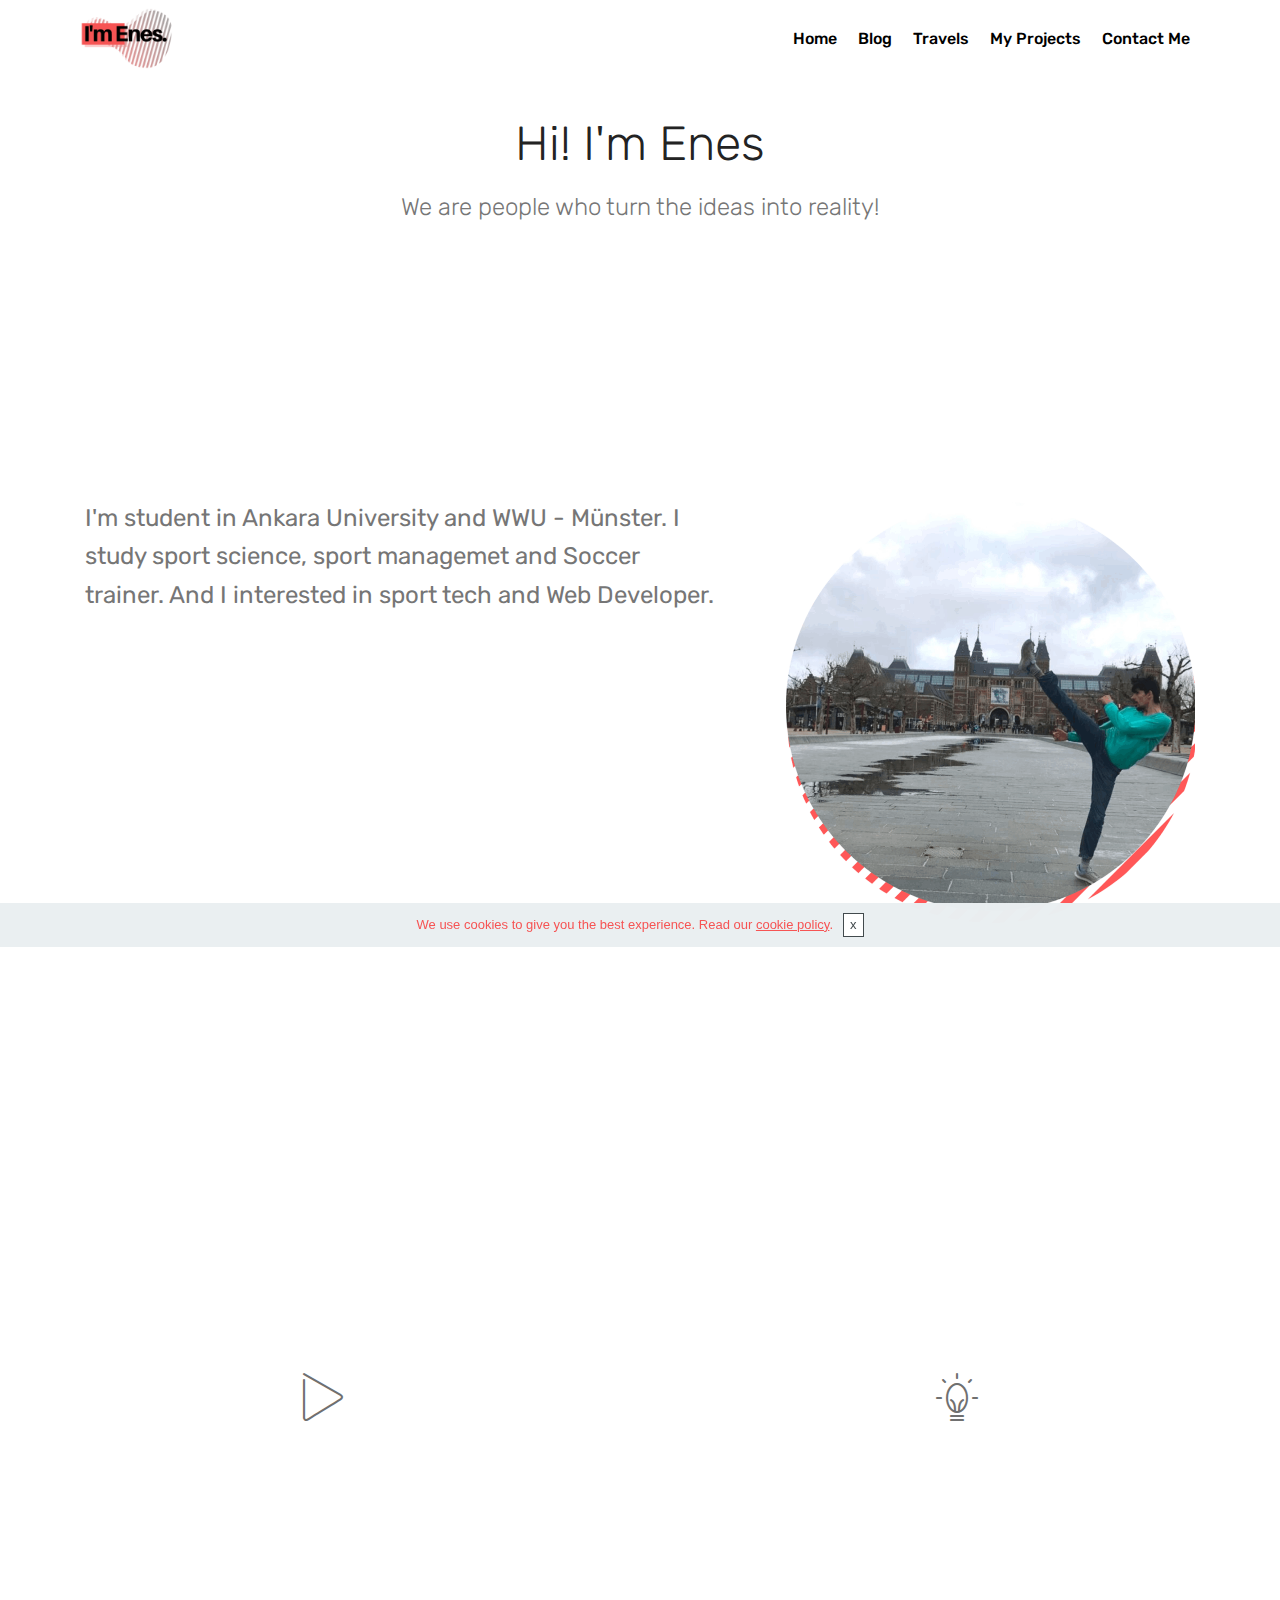
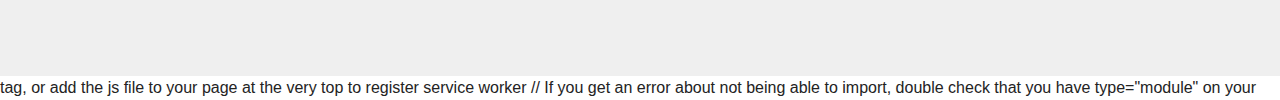
==== commit 0060f1ec: "Update index.html" ====
--- a/index.html
+++ b/index.html
@@ -111,7 +111,7 @@
                 
                 <div class="mbr-section-text mbr-white pb-3 ">
                     <p class="mbr-text mbr-fonts-style display-5">
-                        I'm student in Ankara University and WWU - Münster. I study sport science, sport managemet and Soccer trainer. And I interested in sport tech.
+                        I'm student in Ankara University and WWU - Münster. I study sport science, sport managemet and Soccer trainer. And I interested in sport tech and Web Developer.
                     </p>
                 </div>
                 
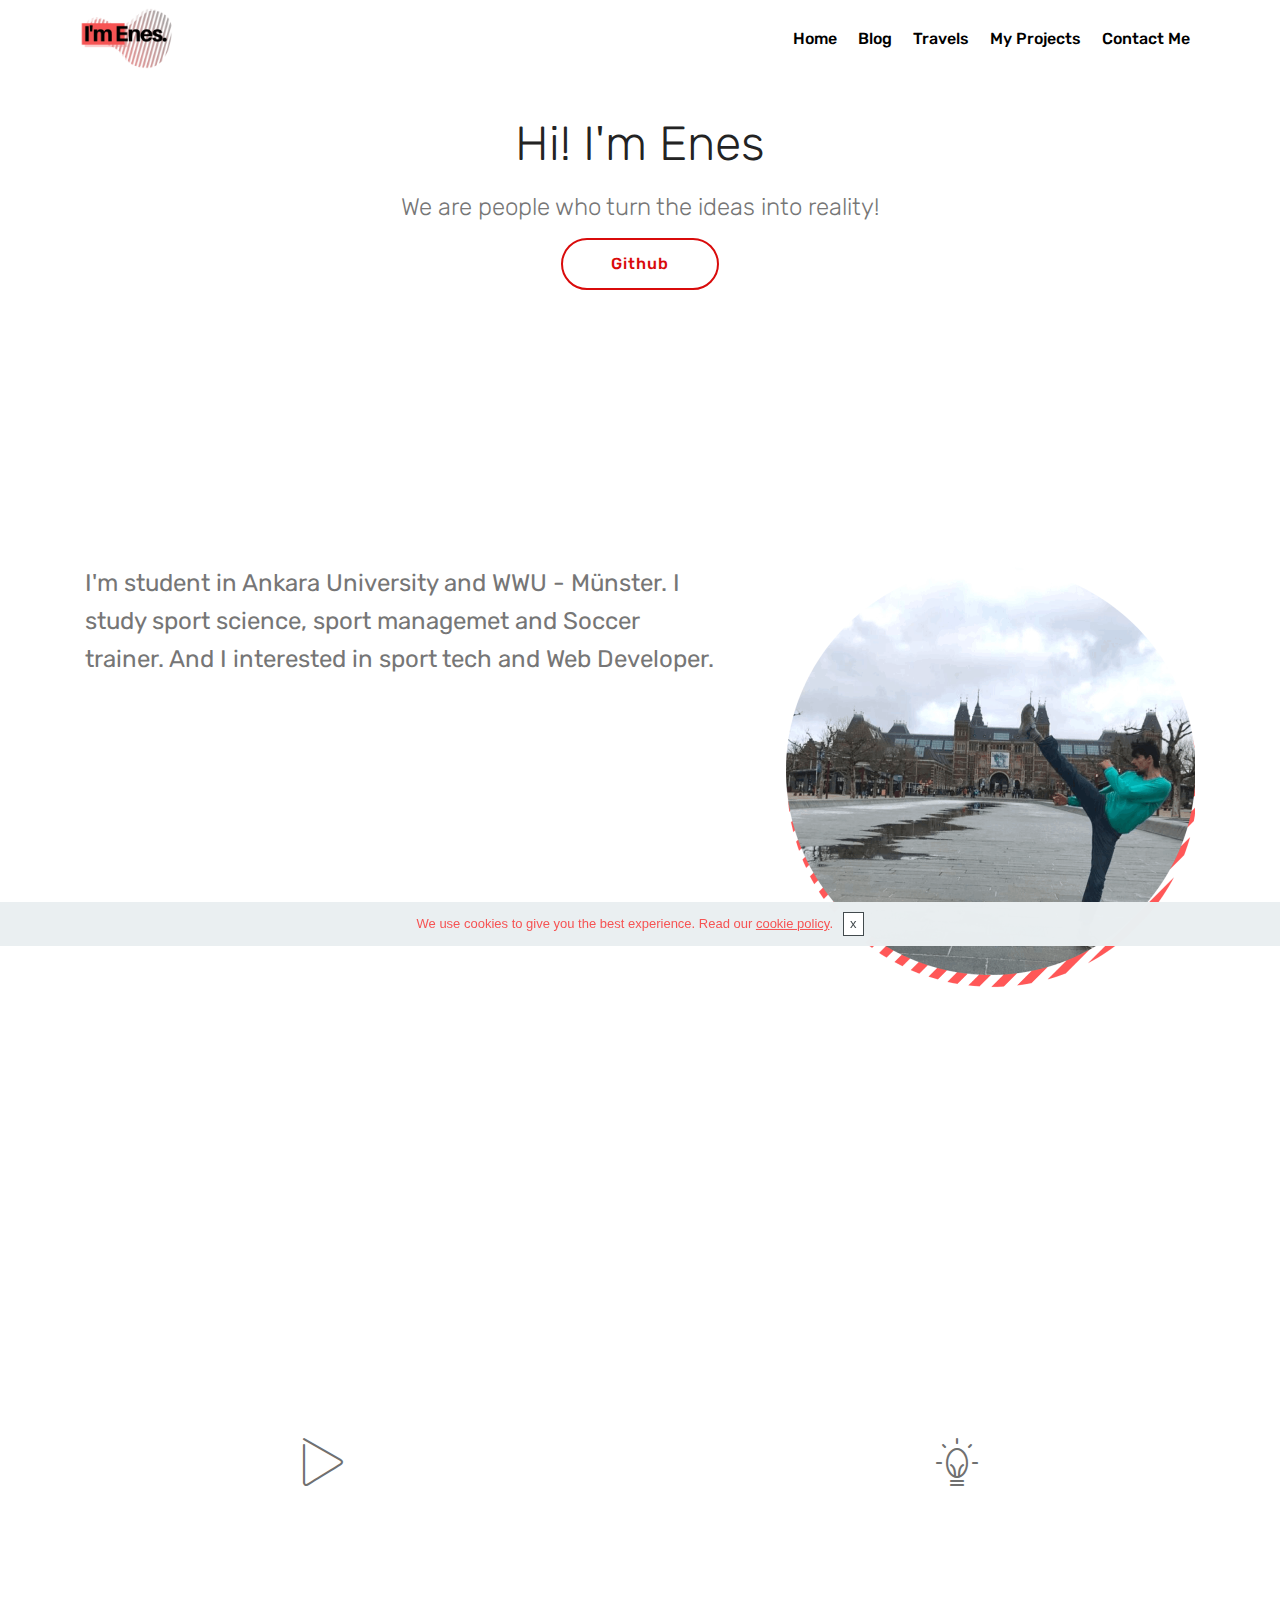
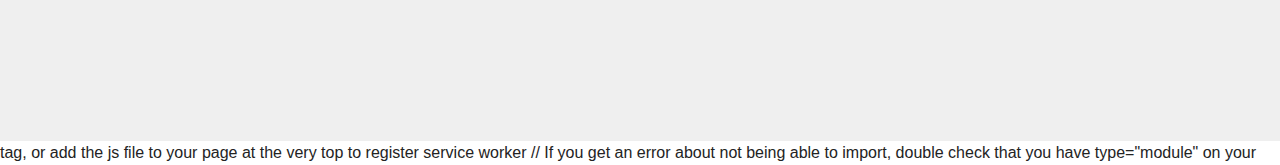
==== commit 37430fb1: "add github button" ====
--- a/index.html
+++ b/index.html
@@ -88,6 +88,7 @@
             <div class="title col-12 col-md-8">
                 <h2 class="align-center pb-3 mbr-fonts-style display-2">Hi! I'm Enes</h2>
                 <h3 class="mbr-section-subtitle align-center mbr-light mbr-fonts-style display-5">We are people who turn the ideas into reality!</h3>
+		<div class="mbr-section-btn align-center"><a href="https://github.com/enesefes/" class="btn btn-success-outline display-4" target="_blank">Github</a></div>
                 
             </div>
         </div>
